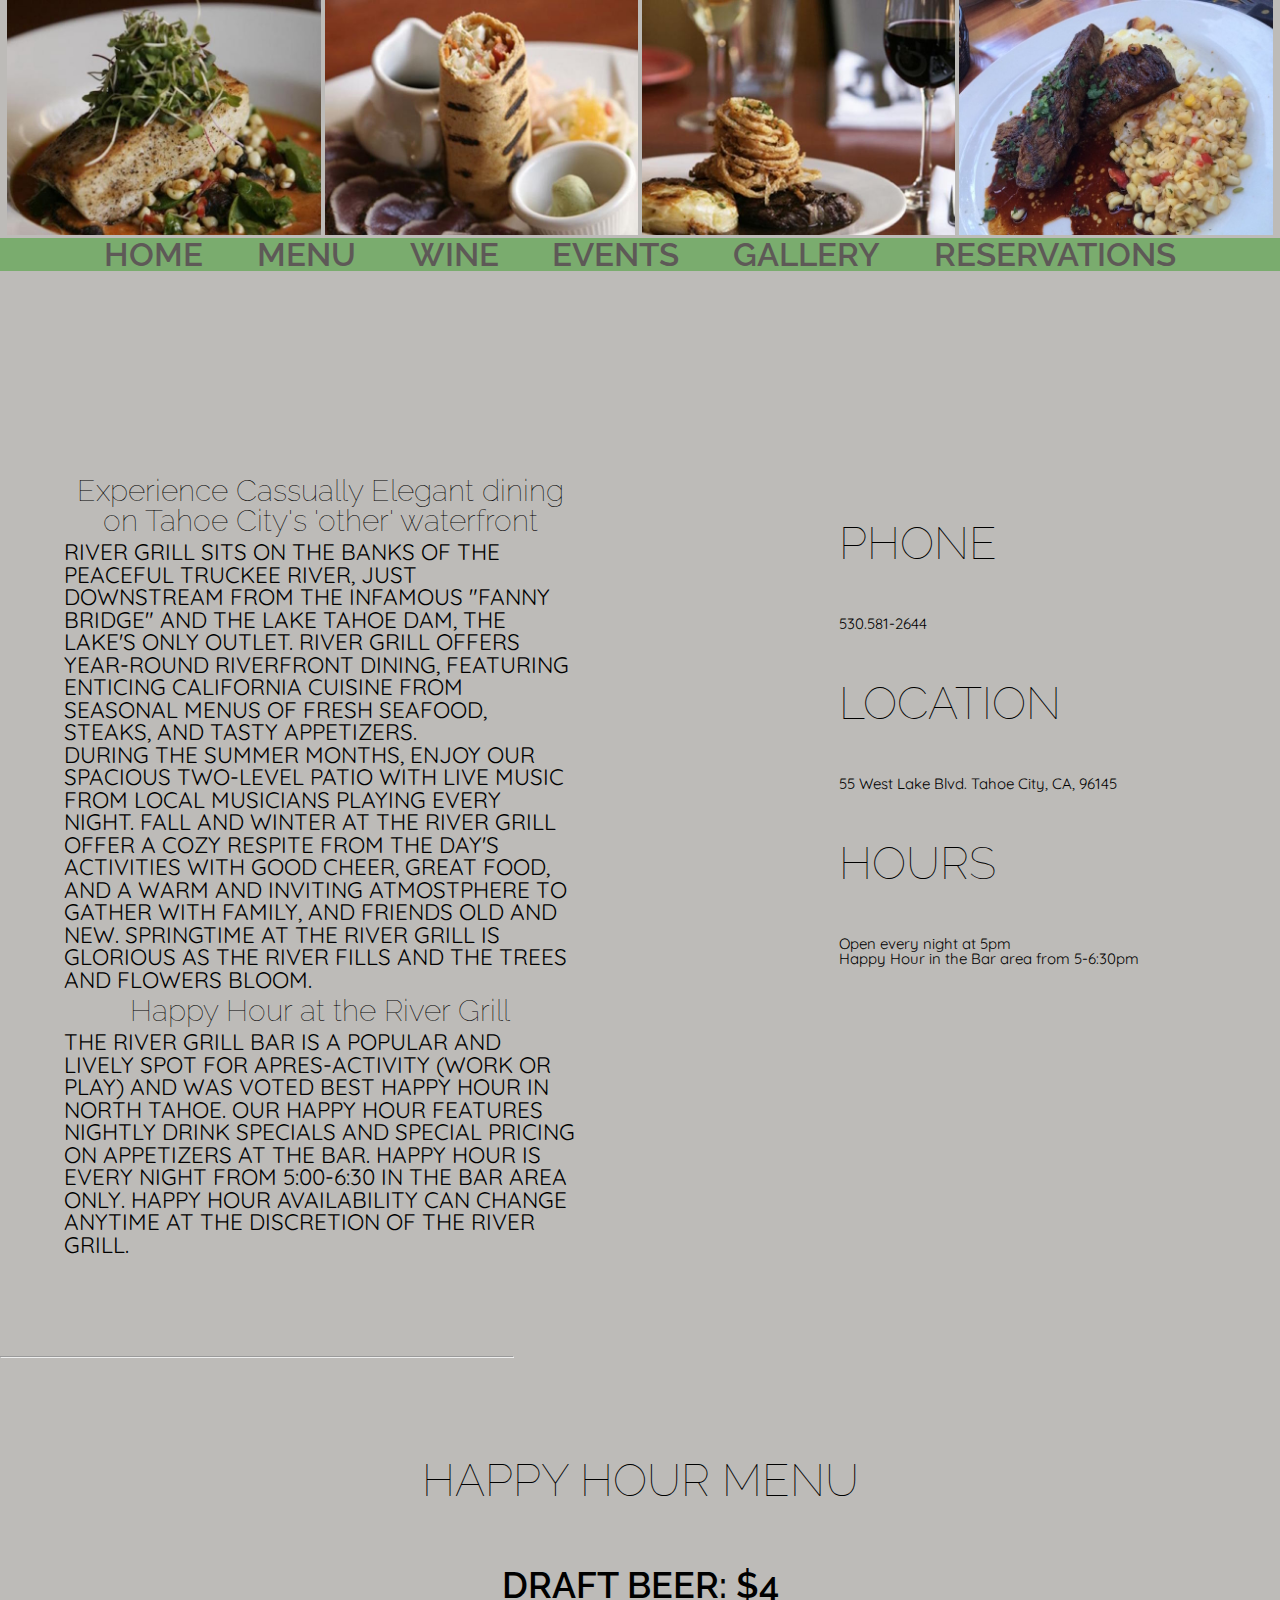
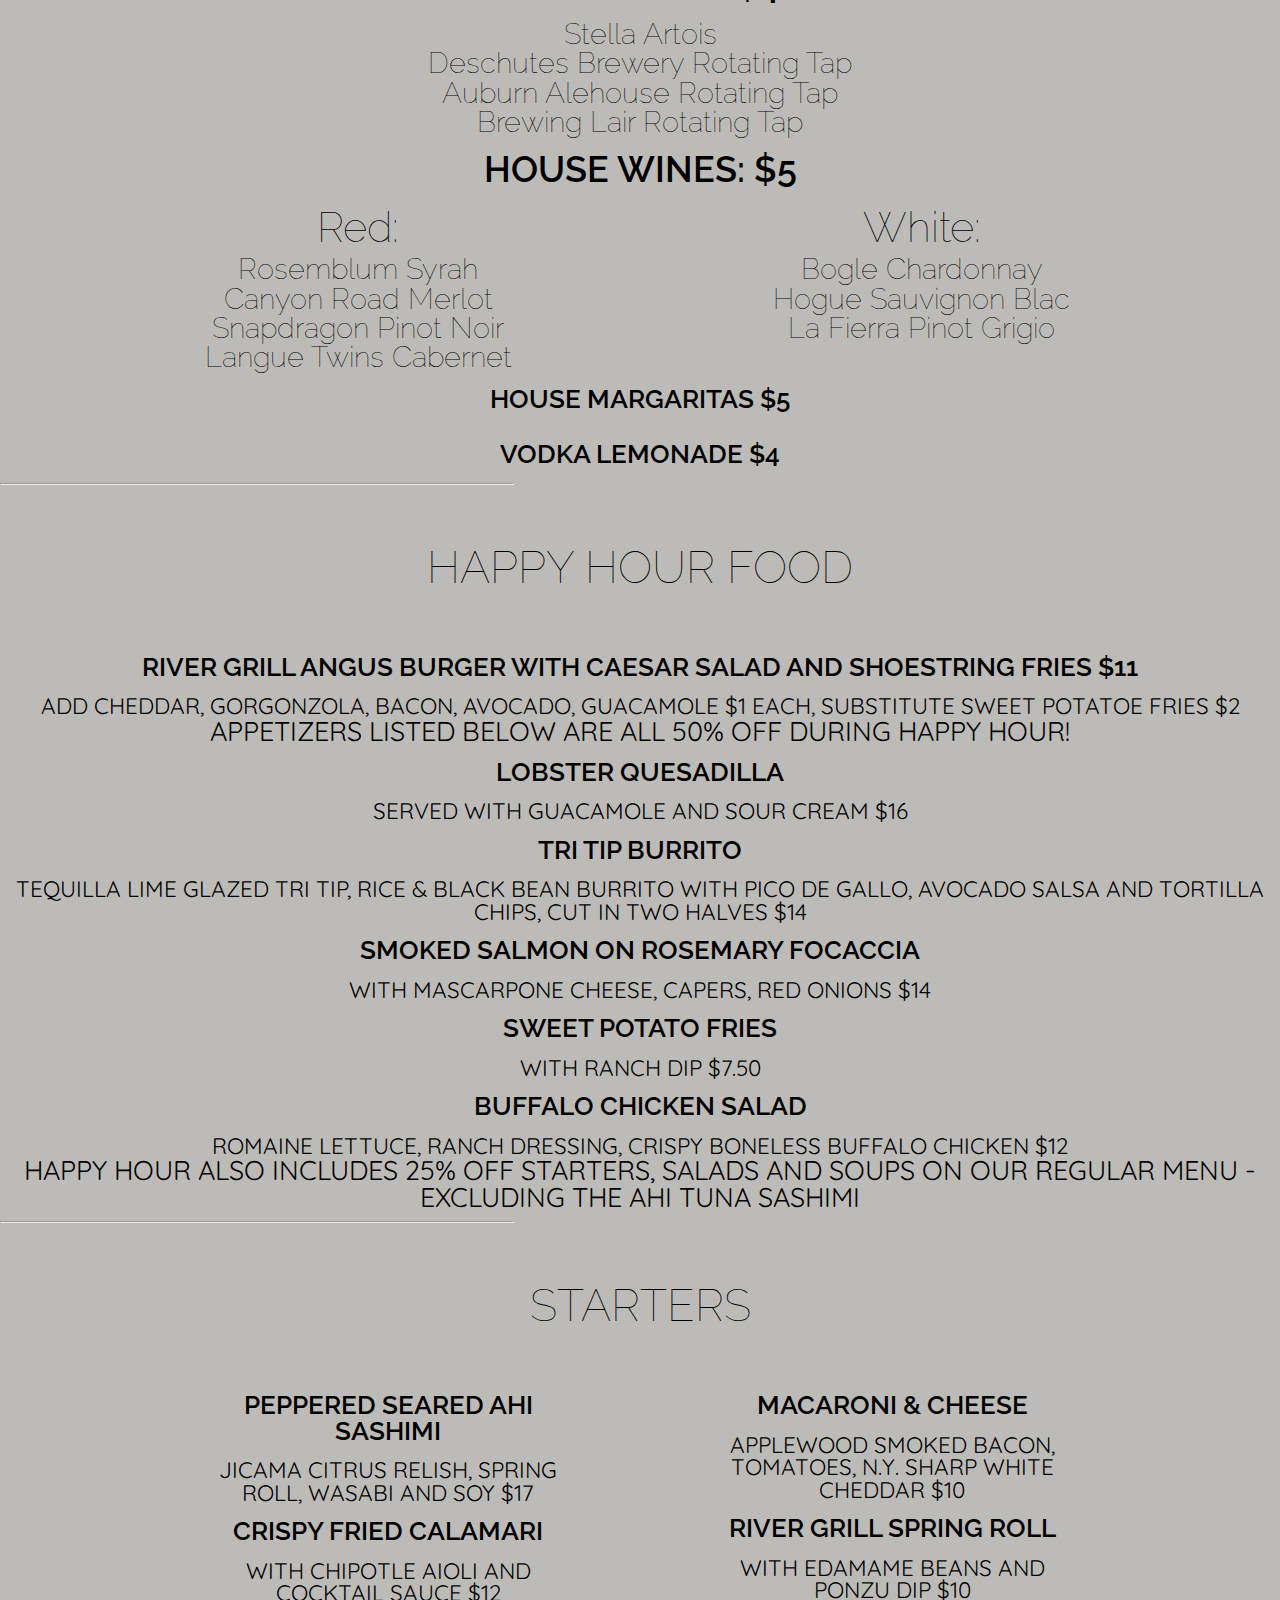
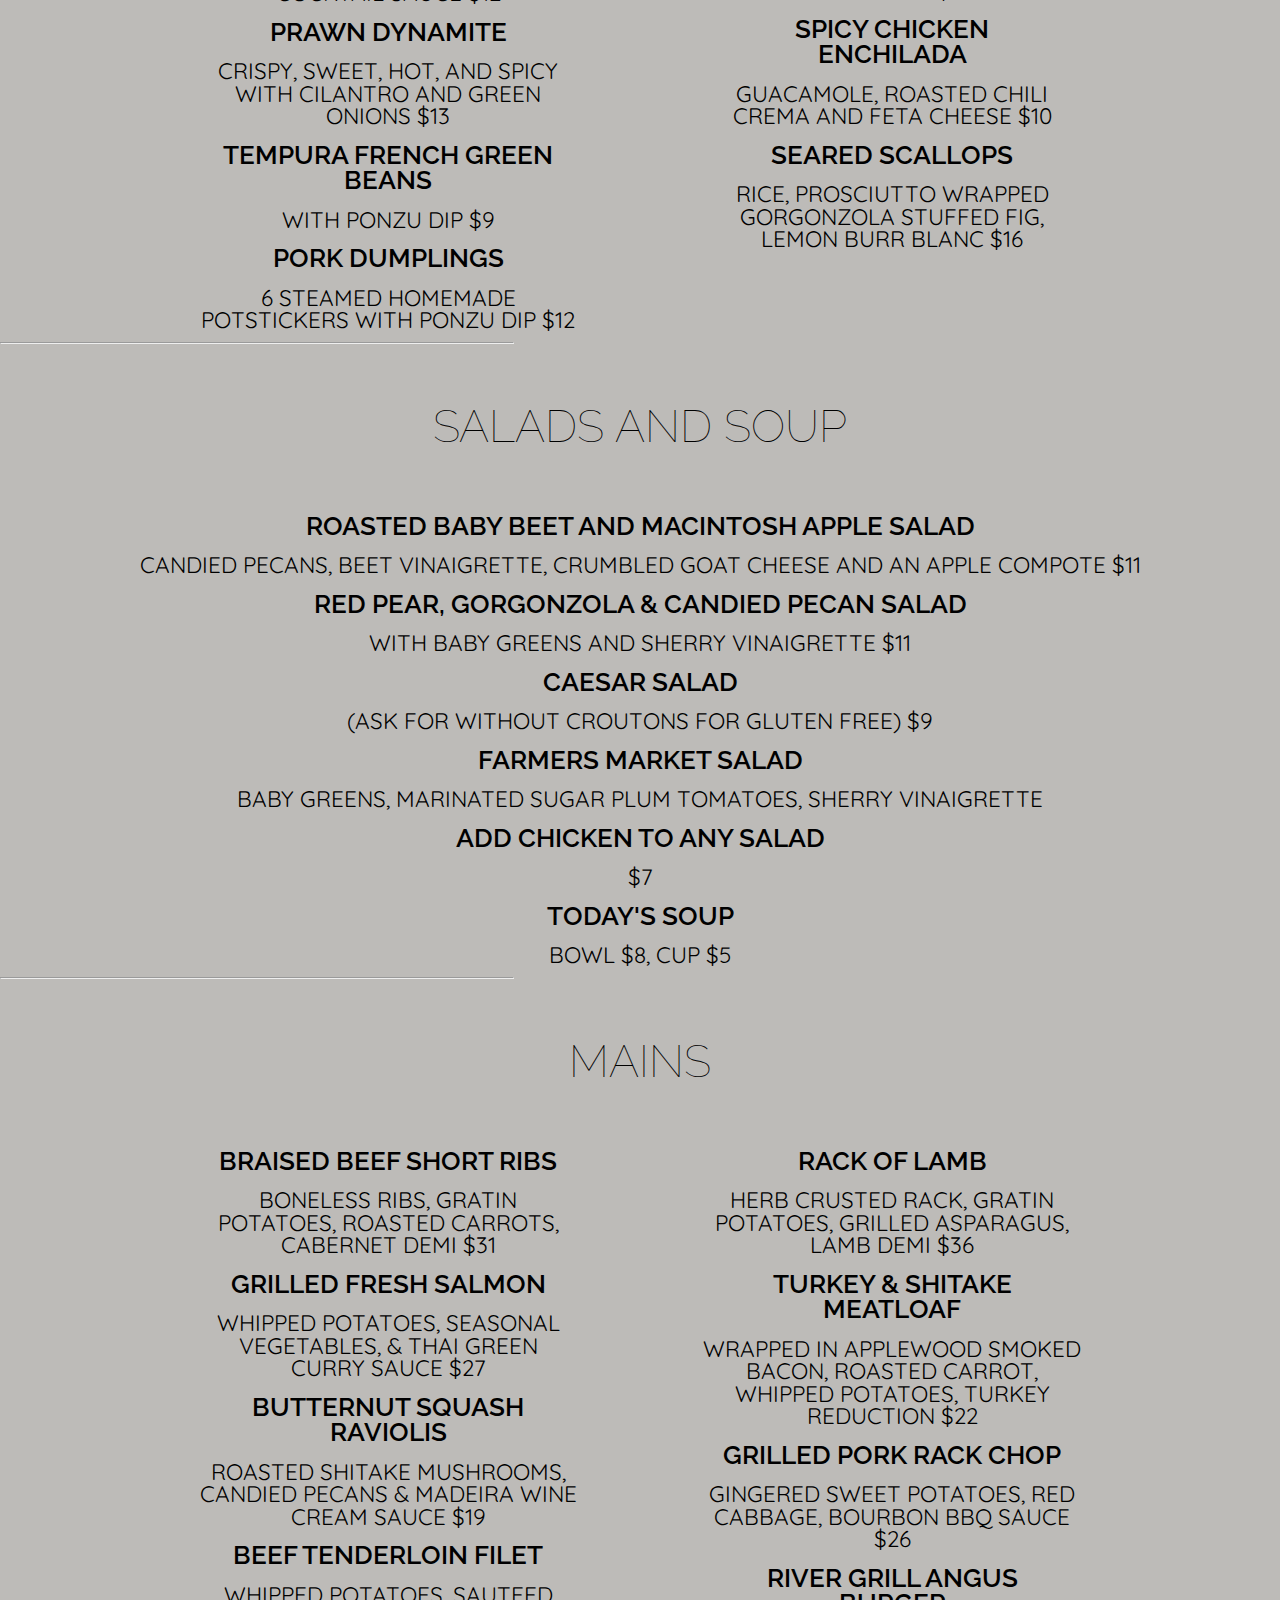
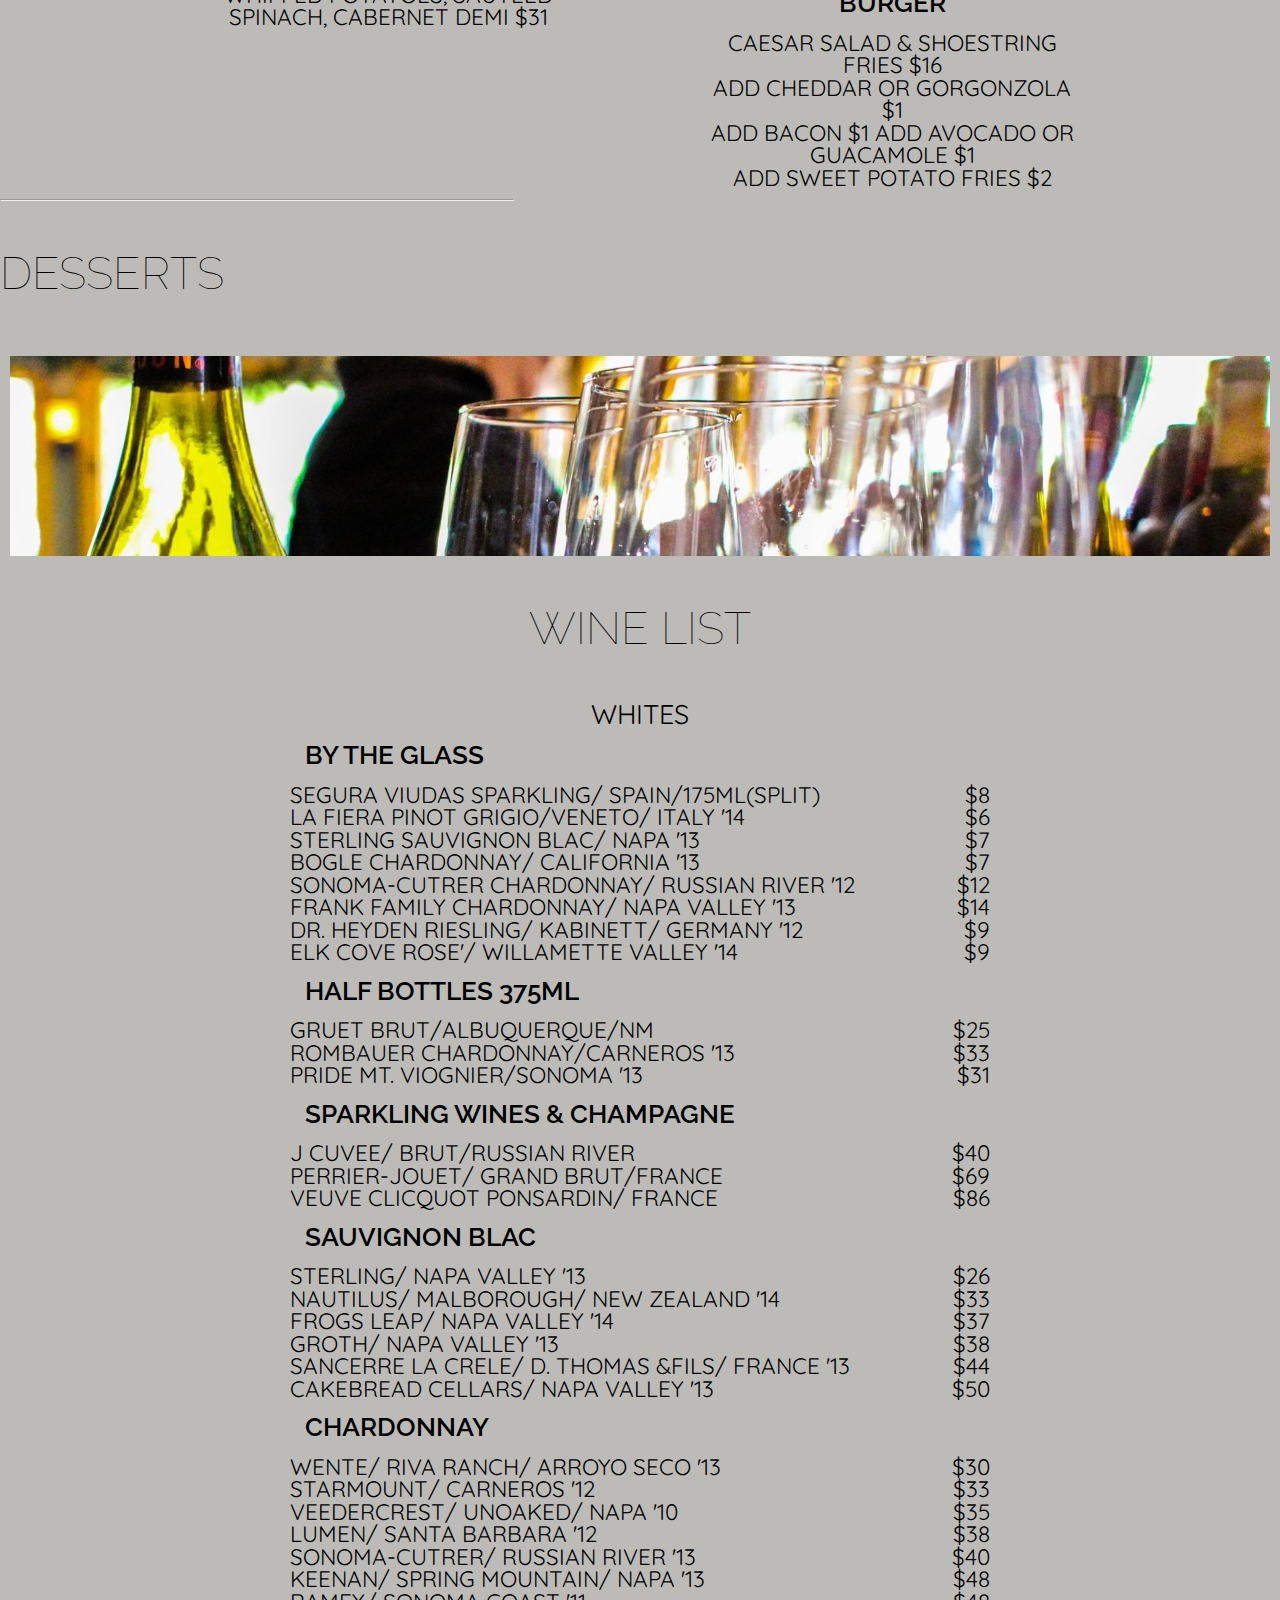
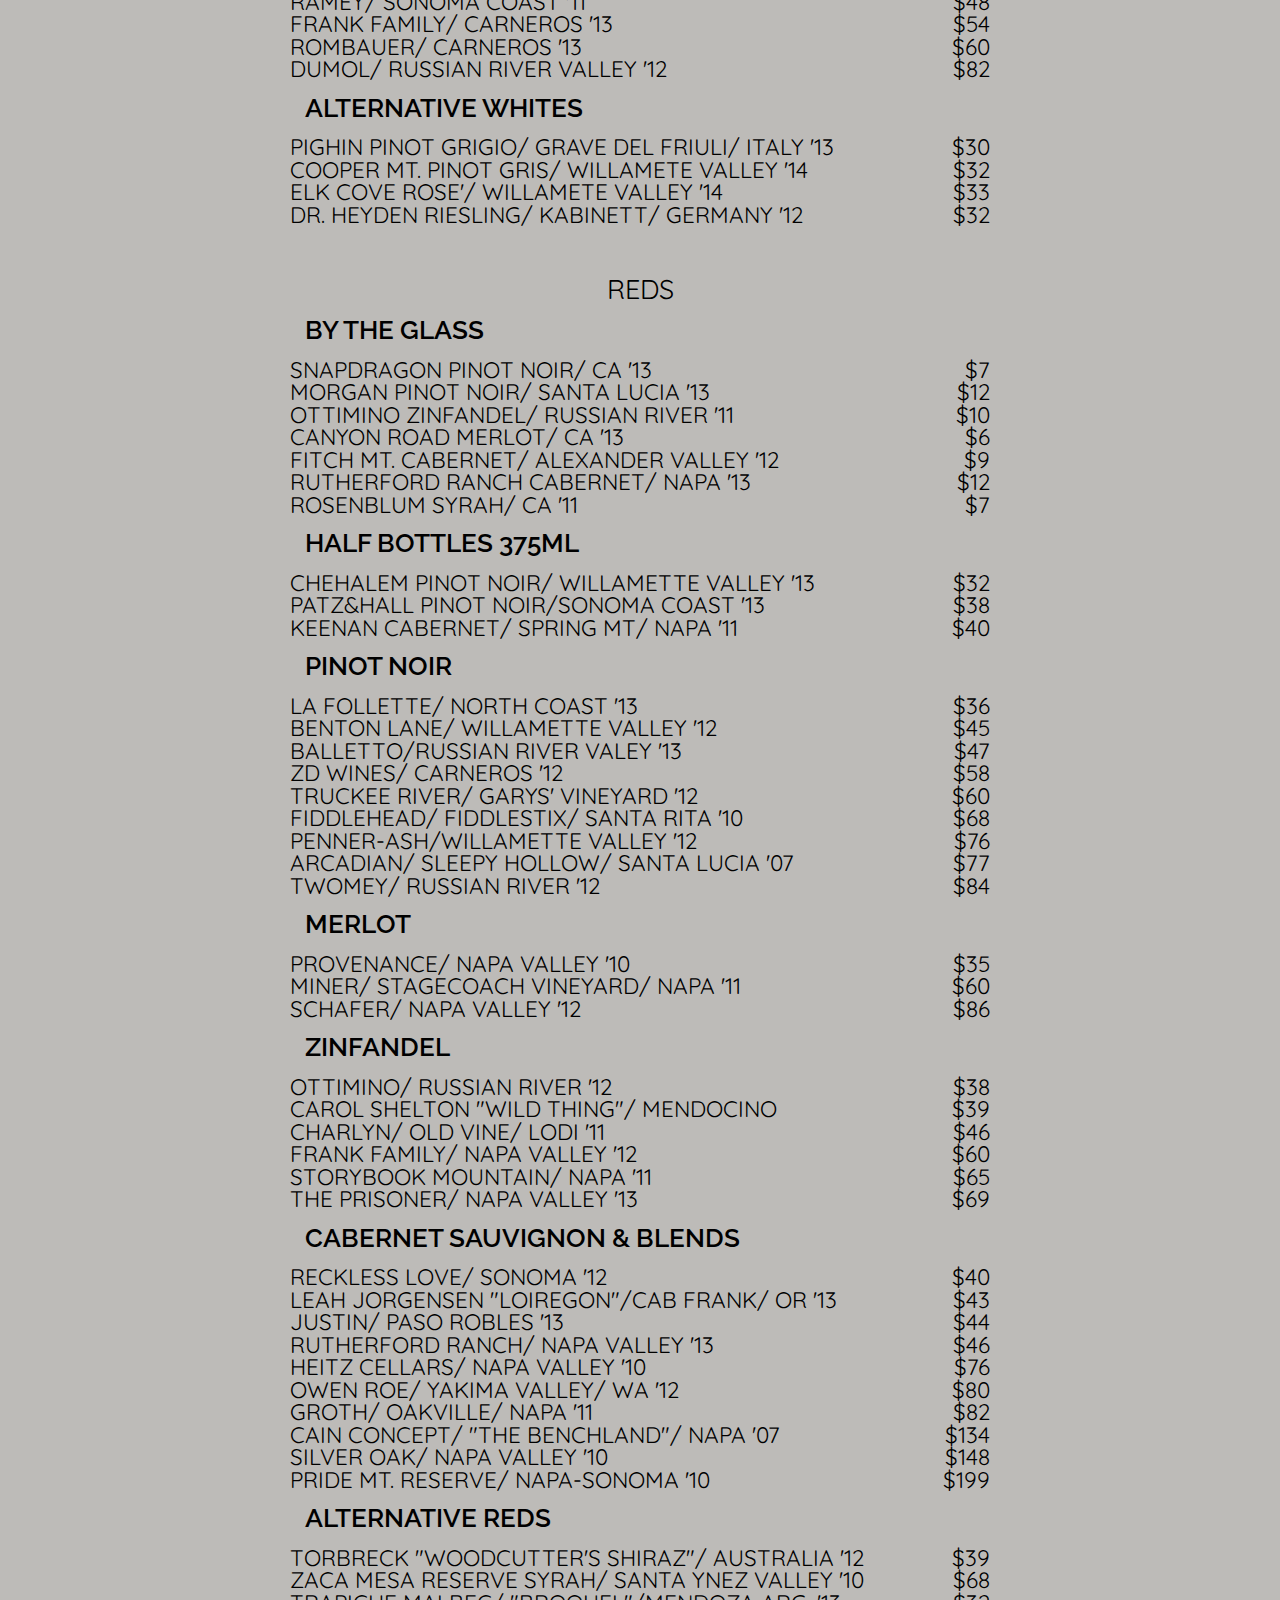
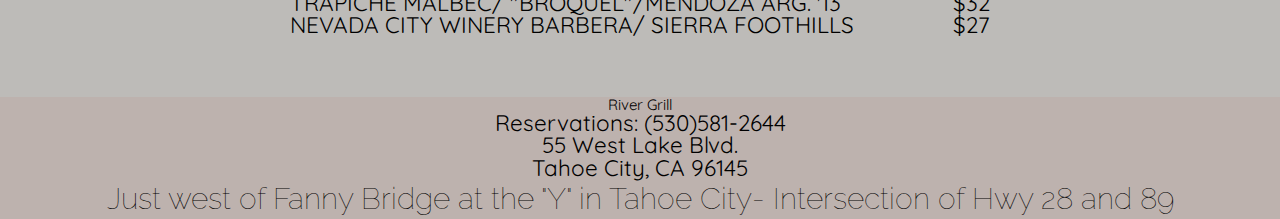
==== index.html @ 08dca1a9 "changes" ====
<!DOCTYPE html>
<html>
<head>
	<title>River Grill</title>
	<link rel="stylesheet" type="text/css" href="css/reset.css">
	<link rel="stylesheet" type="text/css" href="css/style.css">
	<meta name="viewport" content="width=device-width, initial-scale=1">
</head>
</head>
<body id="home">
	<header>
		<div id="foodpics">
			<img src="images/fishplate800.jpg">
			<img src="images/sashimiplate.jpg">
			<img src="images/steakplate800.jpg">
			<img src="images/shortribs.jpg">
		</div>
		<nav>
			<div class="nav">
				<a class="navlinks" href="index.html">Home</a>
				<a class="navlinks" href="#menu">Menu</a>
				<a class="navlinks" href="#wine">Wine</a>
				<a class="navlinks" href="events.html">Events</a>
				<a class="navlinks" href="gallery.html">Gallery</a>
				<a class="navlinks" href="reservations.html">Reservations</a>
			</div>	
		</nav>
	</header>
	<div id="about" class="clearfix">
		<section>	
			<h5>Experience Cassually Elegant dining on Tahoe City's 'other' waterfront</h5>
			<p>River Grill sits on the banks of the peaceful Truckee River, just downstream from the infamous "Fanny Bridge" and the Lake Tahoe Dam, the lake's only outlet. River Grill offers year-round riverfront dining, featuring enticing California cuisine from seasonal menus of fresh seafood, steaks, and tasty appetizers.</p>
			<p>During the summer months, enjoy our spacious two-level patio with live music from local musicians playing every night.  Fall and winter at the River Grill offer a cozy respite from the day's activities with good cheer, great food, and a warm and inviting atmostphere to gather with family, and friends old and new. Springtime at the River Grill is glorious as the river fills and the trees and flowers bloom.</p>
			<h5>Happy Hour at the River Grill</h5>
			<p>The River Grill Bar is a popular and lively spot for apres-activity (work or play) and was voted Best Happy Hour in North Tahoe.  Our Happy Hour features nightly drink specials and special pricing on appetizers at the bar.  Happy Hour is every night from 5:00-6:30 in the bar area ONLY. Happy Hour availability can change anytime at the discretion of the River Grill.</p>
		</section>	
		<aside>
			<h1>Phone</h1>
			<h3>530.581-2644</h3>
			<h1>Location</h1>
			<h3>55 West Lake Blvd. Tahoe City, CA, 96145</h3>
			<h1>Hours</h1>
			<h3>Open every night at 5pm</h3>
			<h3>Happy Hour in the Bar area from 5-6:30pm</h3>
		</aside>
	</div>
	<hr>
	<div id="menu">
		<div id="hhmenu">
			<h1>Happy Hour Menu</h1>
			<ul>
				<h6>Draft Beer:  $4</h6>
				<li>Stella Artois</li>
				<li>Deschutes Brewery Rotating Tap</li>
				<li>Auburn Alehouse Rotating Tap</li>
				<li>Brewing Lair Rotating Tap</li>
			</ul>
			<ul class="clearfix">
				<h6>House Wines:  $5</h6>
				<div class="left">
					<h5>Red:</h5>
					<li>Rosemblum Syrah</li>
					<li>Canyon Road Merlot</li>
					<li>Snapdragon Pinot Noir</li>
					<li>Langue Twins Cabernet</li>
				</div>
				<div class="right">
					<h5>White:</h5>
					<li>Bogle Chardonnay</li>
					<li>Hogue Sauvignon Blac</li>
					<li>La Fierra Pinot Grigio</li>
				</div>	
			</ul>
			<h6>House Margaritas  $5</h6>
			<h6>Vodka Lemonade  $4</h6>
		</div>		
		<hr>
			<div class="wrap">
				<h1>Happy Hour Food</h1>
				<h6>River Grill Angus Burger with caesar salad and shoestring fries  $11</h6>
				<p>add cheddar, gorgonzola, bacon, avocado, guacamole  $1 each, substitute sweet potatoe fries  $2</p>
				<h2>Appetizers listed below are all 50% off during Happy Hour!</h2>
				<h6>Lobster Quesadilla</h6>
				<p>served with Guacamole and sour cream  $16</p>
				<h6>Tri Tip Burrito</h6>
				<p>tequilla lime glazed tri tip, rice & black bean burrito with pico de gallo, avocado salsa and tortilla chips, cut in two halves  $14</p>
				<h6>Smoked Salmon on Rosemary Focaccia</h6>
				<p>with Mascarpone cheese, capers, red onions  $14</p>
				<h6>Sweet Potato Fries</h6>
				<p>with ranch dip  $7.50</p>
				<h6>Buffalo Chicken Salad</h6>
				<p>romaine lettuce, ranch dressing, crispy boneless buffalo chicken  $12</p>
				<h2>Happy Hour also includes 25% off starters, salads and soups on our regular menu - excluding the Ahi Tuna Sashimi </h2>
			</div>
		<hr>	
		</div>
		<div class="wrap clearfix">
			<h1>Starters</h1>
			<div class="left">
				<h6>Peppered Seared Ahi Sashimi</h6>
				<p>jicama citrus relish, spring roll, wasabi and soy $17</p>
				<h6>Crispy Fried Calamari</h6>
				<p>with chipotle aioli and cocktail sauce $12</p>
				<h6>Prawn Dynamite</h6>
				<p>crispy, sweet, hot, and spicy with cilantro and green onions $13</p>
				<h6>Tempura French Green Beans</h6>
				<p>with ponzu dip $9</p>
				<h6>Pork Dumplings</h6>
				<p>6 steamed homemade potstickers with ponzu dip $12</p>
			</div>
			<div class="right">
				<h6>Macaroni & Cheese</h6>
				<p>applewood smoked bacon, tomatoes, N.Y. sharp white cheddar $10</p>
				<h6>River Grill Spring Roll</h6>
				<p>with edamame beans and ponzu dip $10</p>
				<h6>Spicy Chicken Enchilada</h6>
				<p>guacamole, roasted chili crema and Feta cheese $10</p>
				<h6>Seared Scallops</h6>
				<p>rice, prosciutto wrapped gorgonzola stuffed fig, lemon burr blanc  $16</p>
			</div>
		</div>	
		<hr>
		<div class="wrap">
			<h1>Salads and Soup</h1>
			<div id="salads">
				<h6>Roasted Baby Beet and Macintosh Apple Salad</h6>
				<p>candied pecans, beet vinaigrette, crumbled goat cheese and an apple compote  $11</p>
				<h6>Red Pear, Gorgonzola & Candied Pecan Salad</h6>
				<p>with baby greens and sherry vinaigrette  $11</p>
				<h6>Caesar Salad</h6>
				<p>(ask for without croutons for gluten free)  $9</p>
				<h6>Farmers Market Salad</h6>
				<p>baby greens, marinated sugar plum tomatoes, sherry vinaigrette</p>
				<h6>Add chicken to any salad</h6><p>$7</p>
				<h6>Today's Soup</h6>
				<p>bowl  $8,  cup  $5</p>
			</div>
		</div>	
		<hr>
		<div class="wrap clearfix">
			<h1>Mains</h1>
			<div class="left">
				<h6>Braised Beef Short Ribs</h6>
				<p>boneless ribs, gratin potatoes, roasted carrots, cabernet demi  $31</p>
				<h6>Grilled Fresh Salmon</h6>
				<p>whipped potatoes, seasonal vegetables, & Thai green curry sauce  $27</p>
				<h6>Butternut Squash Raviolis</h6>
				<p>roasted shitake mushrooms, candied pecans & Madeira wine cream sauce  $19</p>
				<h6>Beef Tenderloin Filet</h6>
				<p>whipped potatoes, sauteed spinach, cabernet demi  $31</p>
			</div>	
			<div class="right">
				<h6>Rack of Lamb</h6>
				<p>herb crusted rack, gratin potatoes, grilled asparagus, lamb demi  $36</p>
				<h6>Turkey & Shitake Meatloaf</h6>
				<p>wrapped in applewood smoked bacon, roasted carrot, whipped potatoes, turkey reduction  $22</p>
				<h6>Grilled Pork Rack Chop</h6>
				<p>gingered sweet potatoes, red cabbage, bourbon bbq sauce  $26</p>
				<h6>River Grill Angus Burger</h6>
				<p>caesar salad & shoestring fries  $16</p>
				<p>add cheddar or gorgonzola  $1</p>
				<p>add bacon  $1  add avocado or guacamole  $1</p>
				<p>add sweet potato fries  $2</p>
			</div>	
		</div>	
		<hr>
		<h1>Desserts</h1>
		<div class="left">
		</div>
		<div class="right">
		</div>
	</div>	
	<div id="wine">
		<div class="wrap clearfix">
			<div id="winelist">
			</div>
			<h1>Wine List</h1>
			<div class="clearfix wineleft">
				<h2>Whites</h2>
				<div class="wines">
					<h6>By The Glass</h6>
					<p>Segura Viudas Sparkling/ Spain/175ml(split)<span>$8</span></p>
					<p>La Fiera Pinot Grigio/Veneto/ Italy '14<span>$6</span></p>
					<p>Sterling Sauvignon Blac/ Napa '13<span>$7</span></p>
					<p>Bogle Chardonnay/ California '13<span>$7</span></p>
					<p>Sonoma-Cutrer Chardonnay/ Russian River '12<span>$12</span></p>
					<p>Frank Family Chardonnay/ Napa Valley '13<span>$14</span></p>
					<p>Dr. Heyden Riesling/ Kabinett/ Germany '12<span>$9</span></p>
					<p>Elk Cove Rose'/ Willamette Valley '14<span>$9</span></p>
				</div>
				<div class="wines">
					<h6>Half Bottles 375mL</h6>
					<p>Gruet Brut/Albuquerque/NM<span>$25</span></p>
					<p>Rombauer Chardonnay/Carneros '13<span>$33</span></p>
					<p>Pride Mt. Viognier/Sonoma '13<span>$31</span></p>
				</div>
				<div class="wines">
					<h6>Sparkling Wines & Champagne</h6>
					<p>J Cuvee/ Brut/Russian River<span>$40</span></p>
					<p>Perrier-Jouet/ Grand Brut/France<span>$69</span></p>
					<p>Veuve Clicquot Ponsardin/ France<span>$86</span></p>
				</div>
				<div class="wines">
					<h6>Sauvignon Blac</h6>
					<p>Sterling/ Napa Valley '13<span>$26</span></p>
					<p>Nautilus/ Malborough/ New Zealand '14<span>$33</span></p>
					<p>Frogs Leap/ Napa Valley '14<span>$37</span></p>
					<p>Groth/ Napa Valley '13<span>$38</span></p>
					<p>Sancerre la Crele/ D. Thomas &Fils/ France '13<span>$44</span></p>
					<p>Cakebread Cellars/ Napa Valley '13<span>$50</span></p>
				</div>
				<div class="wines">
					<h6>Chardonnay</h6>
					<p>Wente/ Riva Ranch/ Arroyo Seco '13<span>$30</span></p>
					<p>Starmount/ Carneros '12<span>$33</span></p>
					<p>Veedercrest/ Unoaked/ Napa '10<span>$35</span></p>
					<p>Lumen/ Santa Barbara '12<span>$38</span></p>
					<p>Sonoma-Cutrer/ Russian River '13<span>$40</span></p>
					<p>Keenan/ Spring Mountain/ Napa '13<span>$48</span></p>
					<p>Ramey/ Sonoma Coast '11<span>$48</span></p>
					<p>Frank Family/ Carneros '13<span>$54</span></p>
					<p>Rombauer/ Carneros '13<span>$60</span></p>
					<p>DuMol/ Russian River Valley '12<span>$82</span></p>
				</div>
				<div class="wines">
					<h6>Alternative Whites</h6>
					<p>Pighin Pinot Grigio/ Grave del Friuli/ Italy '13<span>$30</span></p>
					<p>Cooper Mt. Pinot Gris/ Willamete Valley '14<span>$32</span></p>
					<p>Elk Cove Rose'/ Willamete Valley '14<span>$33</span></p>
					<p>Dr. Heyden Riesling/ Kabinett/ Germany '12<span>$32</span></p>
				</div>
			</div>	
			<div class="clearfix wineright">
				<h2>Reds</h2>
				<div class="wines">
					<h6>By The Glass</h6>
					<p>Snapdragon Pinot Noir/ CA '13<span>$7</span></p>
					<p>Morgan Pinot Noir/ Santa Lucia '13<span>$12</span></p>
					<p>Ottimino Zinfandel/ Russian River '11<span>$10</span></p>
					<p>Canyon Road Merlot/ CA '13<span>$6</span></p>
					<p>Fitch Mt. Cabernet/ Alexander Valley '12<span>$9</span></p>
					<p>Rutherford Ranch Cabernet/ Napa '13<span>$12</span></p>
					<p>Rosenblum Syrah/ CA '11<span>$7</span></p>
				</div>
				<div class="wines">
					<h6>Half Bottles 375mL</h6>
					<p>Chehalem Pinot Noir/ Willamette Valley '13<span>$32</span></p>
					<p>Patz&Hall Pinot Noir/Sonoma Coast '13<span>$38</span></p>
					<p>Keenan Cabernet/ Spring Mt/ Napa '11<span>$40</span></p>
				</div>
				<div class="wines">
					<h6>Pinot Noir</h6>
					<p>La Follette/ North Coast '13<span>$36</span></p>
					<p>Benton Lane/ Willamette Valley '12<span>$45</span></p>
					<p>Balletto/Russian River Valey '13<span>$47</span></p>
					<p>ZD Wines/ Carneros '12<span>$58</span></p>
					<p>Truckee River/ Garys' Vineyard '12<span>$60</span></p>
					<p>Fiddlehead/ Fiddlestix/ Santa Rita '10<span>$68</span></p>
					<p>Penner-Ash/Willamette Valley '12<span>$76</span></p>
					<p>Arcadian/ Sleepy Hollow/ Santa Lucia '07<span>$77</span></p>
					<p>Twomey/ Russian River '12<span>$84</span></p>
				</div>
				<div class="wines">
					<h6>Merlot</h6>
					<p>Provenance/ Napa Valley '10<span>$35</span></p>
					<p>Miner/ Stagecoach Vineyard/ Napa '11<span>$60</span></p>
					<p>Schafer/ Napa Valley '12<span>$86</span></p>
				<div class="wines">
					<h6>Zinfandel</h6>
					<p>Ottimino/ Russian River '12<span>$38</span></p>
					<p>Carol Shelton "Wild Thing"/ Mendocino<span>$39</span></p>
					<p>Charlyn/ Old Vine/ Lodi '11<span>$46</span></p>
					<p>Frank Family/ Napa Valley '12<span>$60</span></p>
					<p>Storybook Mountain/ Napa '11<span>$65</span></p>
					<p>The Prisoner/ Napa Valley '13<span>$69</span></p>
				</div>
				<div class="wines">
					<h6>Cabernet Sauvignon & Blends</h6>
					<p>Reckless Love/ Sonoma '12<span>$40</span></p>
					<p>Leah Jorgensen "Loiregon"/Cab Frank/ OR '13<span>$43</span></p>
					<p>Justin/ Paso Robles '13<span>$44</span></p>
					<p>Rutherford Ranch/ Napa Valley '13<span>$46</span></p>
					<p>Heitz Cellars/ Napa Valley '10<span>$76</span></p>
					<p>Owen Roe/ Yakima Valley/ WA '12<span>$80</span></p>
					<p>Groth/ Oakville/ Napa '11<span>$82</span></p>
					<p>Cain Concept/ "The Benchland"/ Napa '07<span>$134</span></p>
					<p>Silver Oak/ Napa Valley '10<span>$148</span></p>
					<p>Pride Mt. Reserve/ Napa-Sonoma '10<span>$199</span></p>
				</div>
				<div class="wines">
					<h6>Alternative Reds</h6>
					<p>Torbreck "Woodcutter's Shiraz"/ Australia '12<span>$39</span></p>
					<p>Zaca Mesa Reserve Syrah/ Santa Ynez Valley '10<span>$68</span></p>
					<p>Trapiche Malbec/ "Broquel"/Mendoza Arg. '13<span>$32</span></p>
					<p>Nevada City Winery Barbera/ Sierra Foothills<span>$27</span></p>
				</div>
			</div>	
		</div>	
	</div>		
	<footer>
		<h3>River Grill</h3>
		<h4>Reservations: (530)581-2644</h4>
		<h4>55 West Lake Blvd.</h4>
		<h4>Tahoe City, CA 96145</h4>
		<h5>Just west of Fanny Bridge at the "Y" in Tahoe City- Intersection of Hwy 28 and 89</h5>
	</footer>
</body>
</html>
---- css/style.css ----
@import url(https://fonts.googleapis.com/css?family=Raleway:100,600);
@import url(https://fonts.googleapis.com/css?family=Quicksand:400,300);

*{
	margin: 0;
	padding: 0;
}

body{
	margin: 0;
	font-size: 15px;
	background: #BDBBB8;
}

header {

}

div {

}

nav {
	background-color: rgba(55,158,36,.5);
	margin: 0 auto;
}

a{
	font-family: 'Raleway', sans-serif;
	font-weight: 100;
	font-size: 2.2em;
	margin: 0 auto;
	padding: 0 25px;
	text-transform: uppercase;
	color: #5E5957;
	text-decoration: none;
	font-weight: 600;
}

section {
	width: 50%;
	float: left;
	margin: 100px auto;
	padding: 0 5%;
}

aside{
	float: right;
	padding: 0 11%;
	margin-top: 100px;
}

h1{
	font-family: 'Raleway', sans-serif;
	font-weight: 100;
	font-size: 3em;
	margin: 0 auto;
	padding: 50px 0;
	text-transform: uppercase;
}

h2{
	font-family: 'Quicksand', sans-serif;
	font-size: 1.8em;
	text-transform: uppercase;
}

h3 {
	font-family: 'Quicksand', sans-serif;
}

h4 {
	font-family: 'Quicksand', sans-serif;
	font-size: 1.5em;
	margin: 0;
}

h5 {
	display: block;
	text-align: center;
	font-family: 'Raleway', sans-serif;
	font-weight: 100;
	font-size: 2em;
	padding: 5px;
}

h6 {
	font-family: 'Raleway', sans-serif;
	font-size: 1.7em;
	font-weight: 600;
	margin: 0 auto;
	text-transform: uppercase;
	padding: 15px;
}

p {
	font-family: 'Quicksand', sans-serif;
	font-size: 1.5em;
	font-weight: 300px;
	text-transform: uppercase;
}

hr {
	width: 40%;
	text-align: center;
}

img{
	width: 24.5%;
}

label {
	font-family: 'Raleway', sans-serif;
	font-size: 1.3em;
}

ul, li{	
	display: block;
	text-align: center;
	font-family: 'Raleway', sans-serif;
	font-weight: 100;
	font-size: 1.4em;
}

span{
	text-align: right;
	float: right;
}

footer{
	font-family: 'Raleway', sans-serif;
	clear: both;
	text-align: center;
	margin: 0 auto;
	background: #BDB2AE;
}

.clearfix:after {
	height: 0;
	font-size: 0;
	visibility: hidden;
	display: block;
	content: " ";
	clear: both;
}

.wrap {
	margin: 0 auto;
	text-align: center;
	padding: 10px;
}

.nav{
	text-align: center;
}

.navlinks{

}

.left{
	float: left;
	display: block;
	padding: 0 5% 0 15%;
	max-width: 30%;
	min-width: 26%;
}

.right {
	float: right;
	display: block;
	padding: 0 15% 0 5%;
	max-width: 30%;
	min-width: 26%;
}

.wineleft{
	float: left;
	width: 30%;
	min-width: 700px;
	padding: 0 10%;
}

.wineright {
	float: right;
	width: 30%;
	min-width: 700px;
	padding: 0 10%;
}

.wines{
	text-align: left;
}

.formbox{
	text-align: center;
	display: block;
}

.inputrow {
	display: block;
	padding: 5px;
}

.input {
	display: inline-block;
	padding: 5px;
}

.subscript {

}

.end{

}

.glasswines {
	text-align: left;
	width: 50%
	padding: 0 12%;
}


#rgname{
	font-family: 'Quicksand', sans-serif;
	font-size: 3em;
	font-weight: 400;
	font-style: italic;
	margin: 50px auto;
}

#home{

}

#about{
	padding-top: 100px;
}

#reserve {
	text-align: center;
	margin-top: 25px;
}

#menu{
	background:	url(../imgaes/fishplate800.jpg);
}

#winelist {
	background: url(../images/snapdragon.jpg);
	background-size: cover;
	background-repeat: no-repeat;
	height: 200px;
}

#area_subscript {

}

#foodpics{
	width: 100%;
	text-align: center;
}

#hhmenu{
	text-align: center;
	margin-top: 50px;
}

#salads {
	text-align: center;
}

#chicken {
	font-family: 'Raleway', sans-serif;
	font-weight: 700;
	display: block;
	padding: 5px;
}

@media only screen and (max-width: 2400px) {
	.wineleft {
		padding: 0 8%;
	}
	.wineright {
		padding: 0 8%;
	}
}

@media only screen and (max-width: 2100px) {
	.wineleft {
		padding: 0 6%;
	}
	.wineright {
		padding: 0 6%;
	}
}

@media only screen and (max-width: 1900px) {
	section{
		width: 40%;
	}
	.wineleft {
		padding: 0 4%;
	}
	.wineright {
		padding: 0 4%;
	}
}

@media only screen and (max-width: 1700px) {
	.wineleft {
		float: none;
		text-align: center;
		margin: 0 auto;
	}
	.wineright {
		float: none;
		text-align: center;
		padding: 50px 0;
		margin: 0 auto;
	}
}
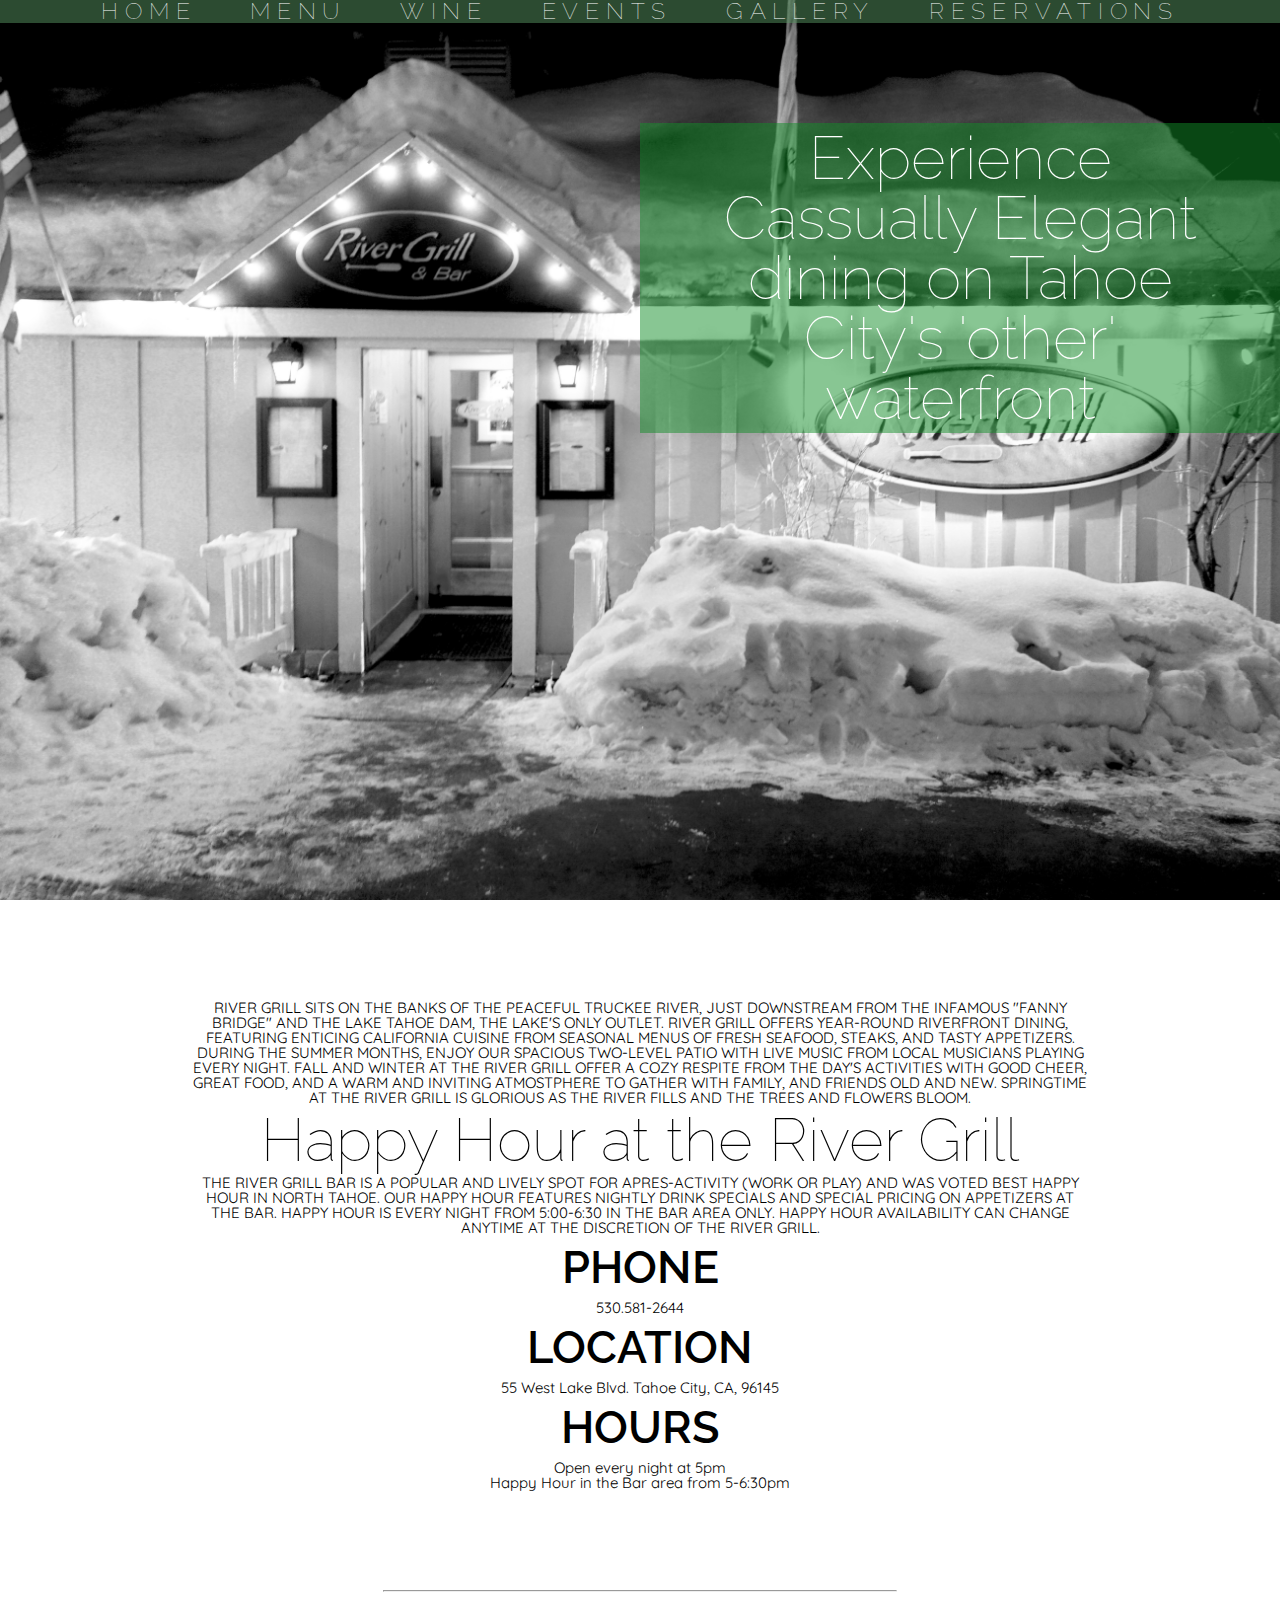
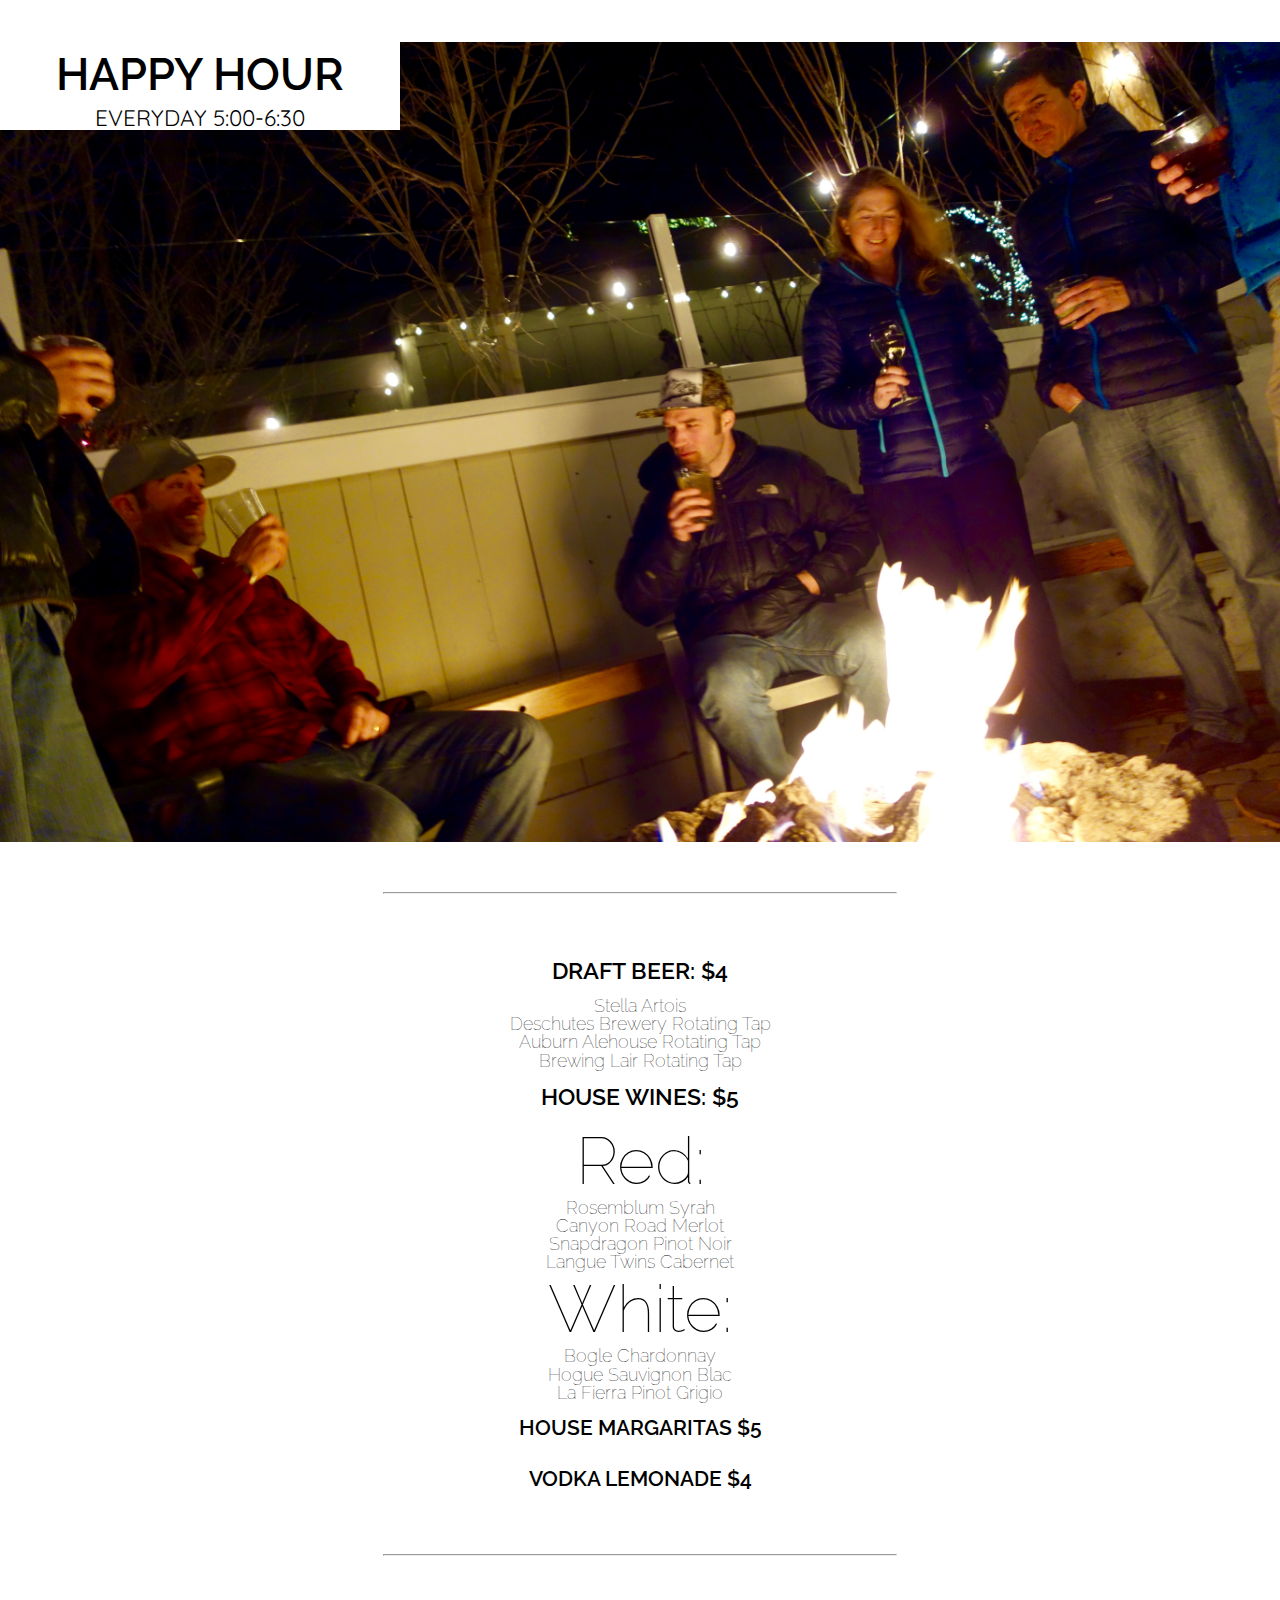
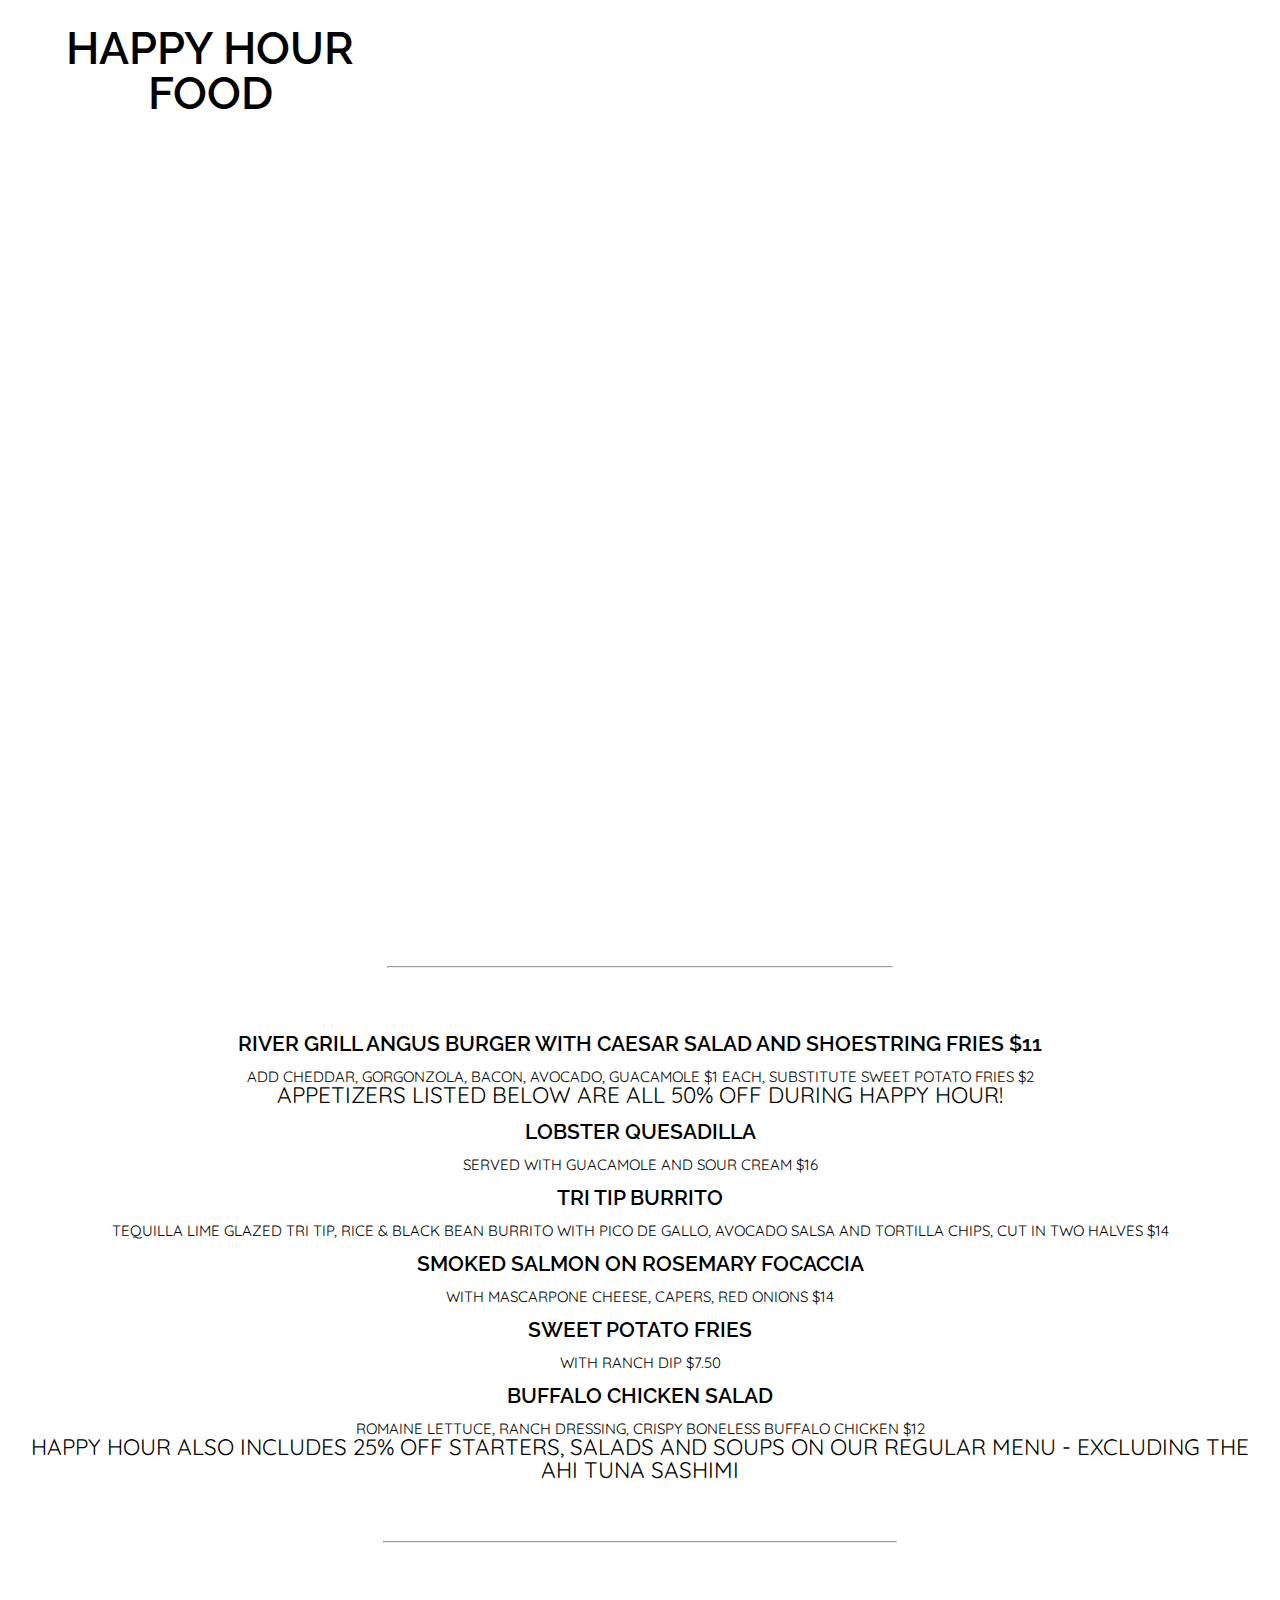
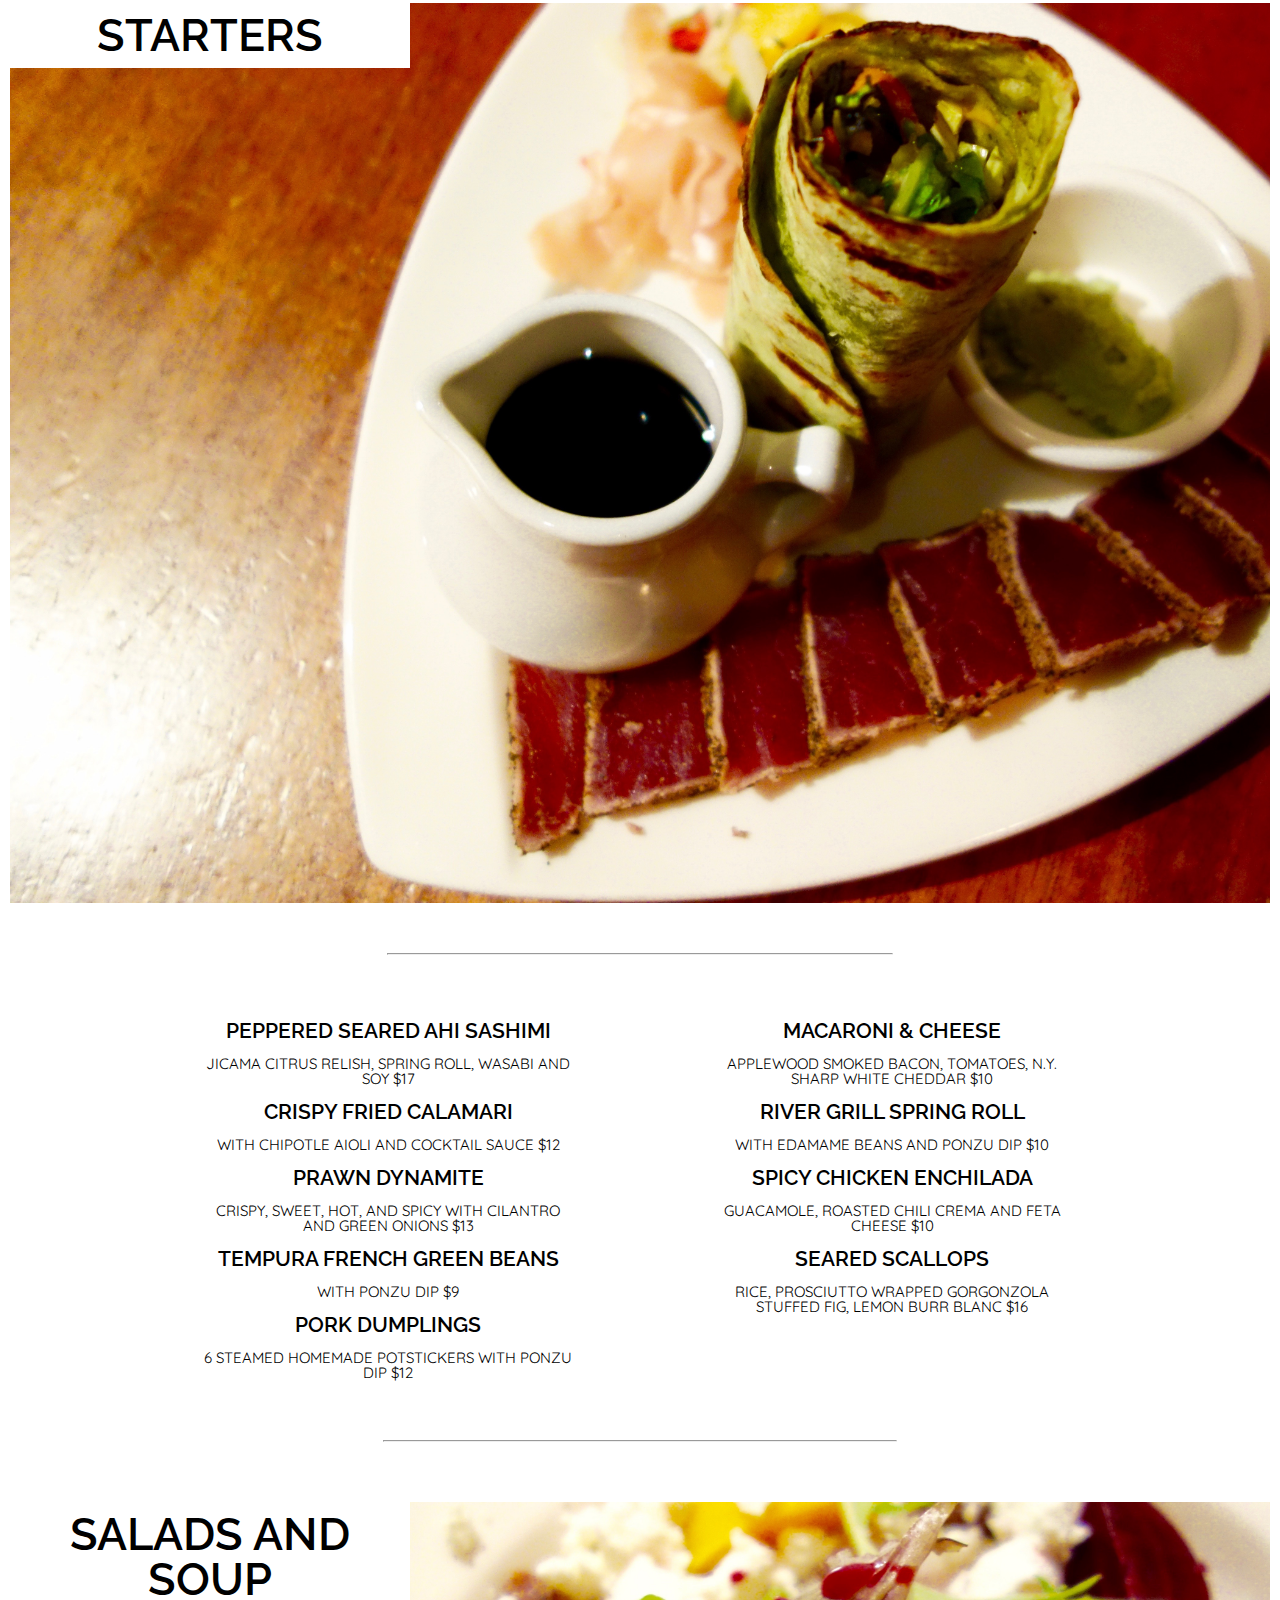
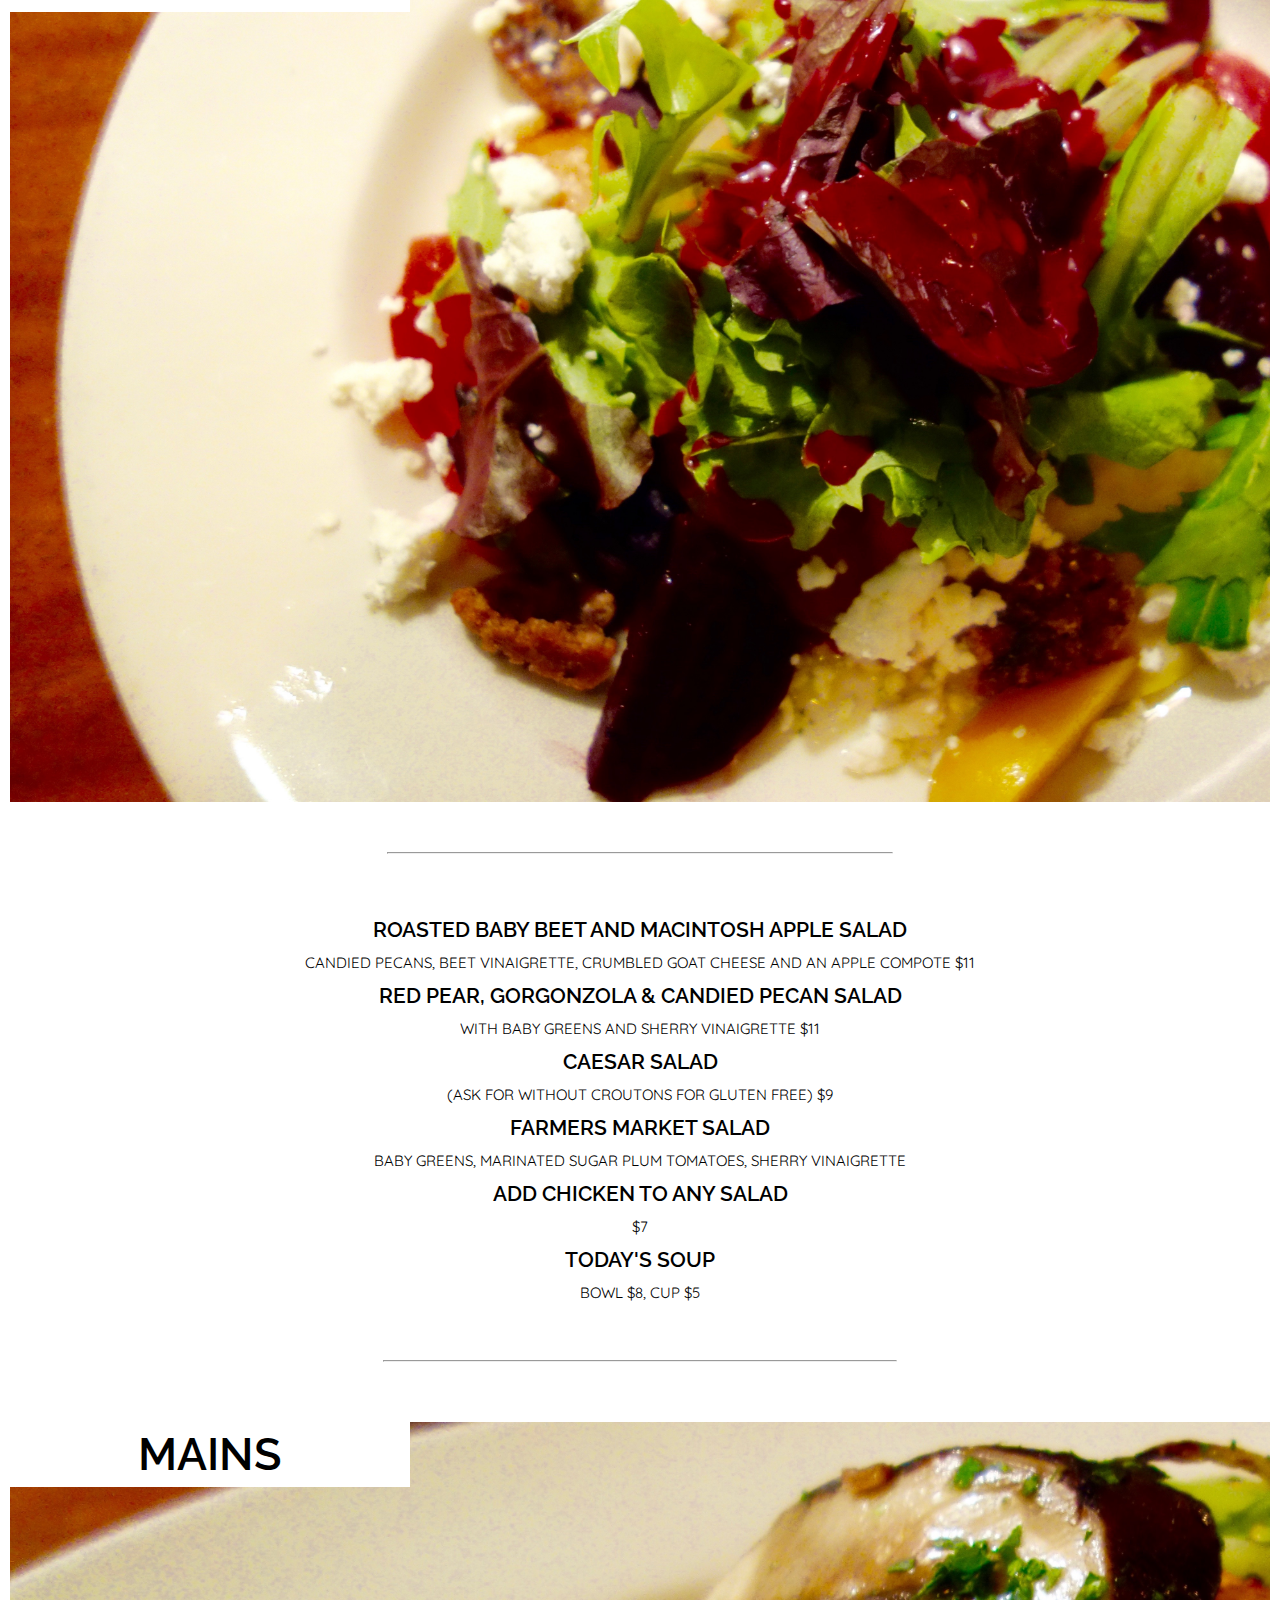
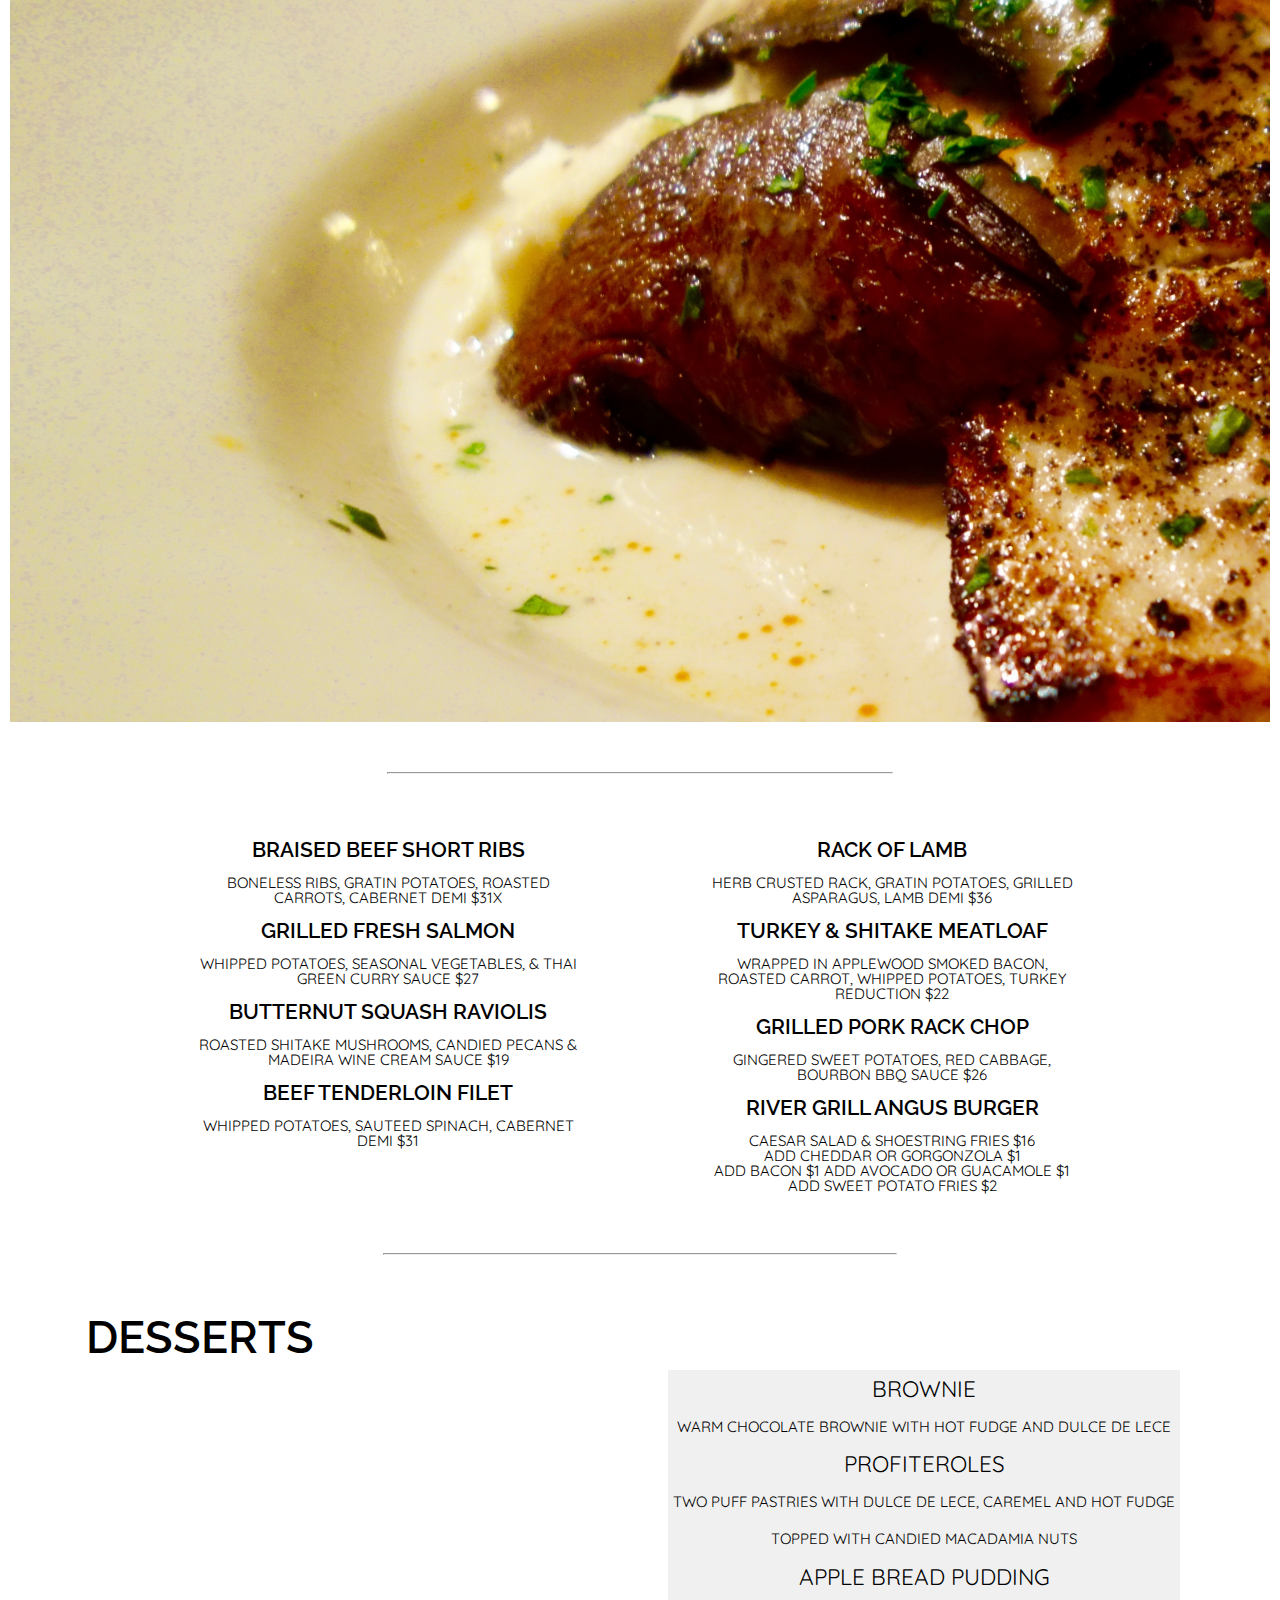
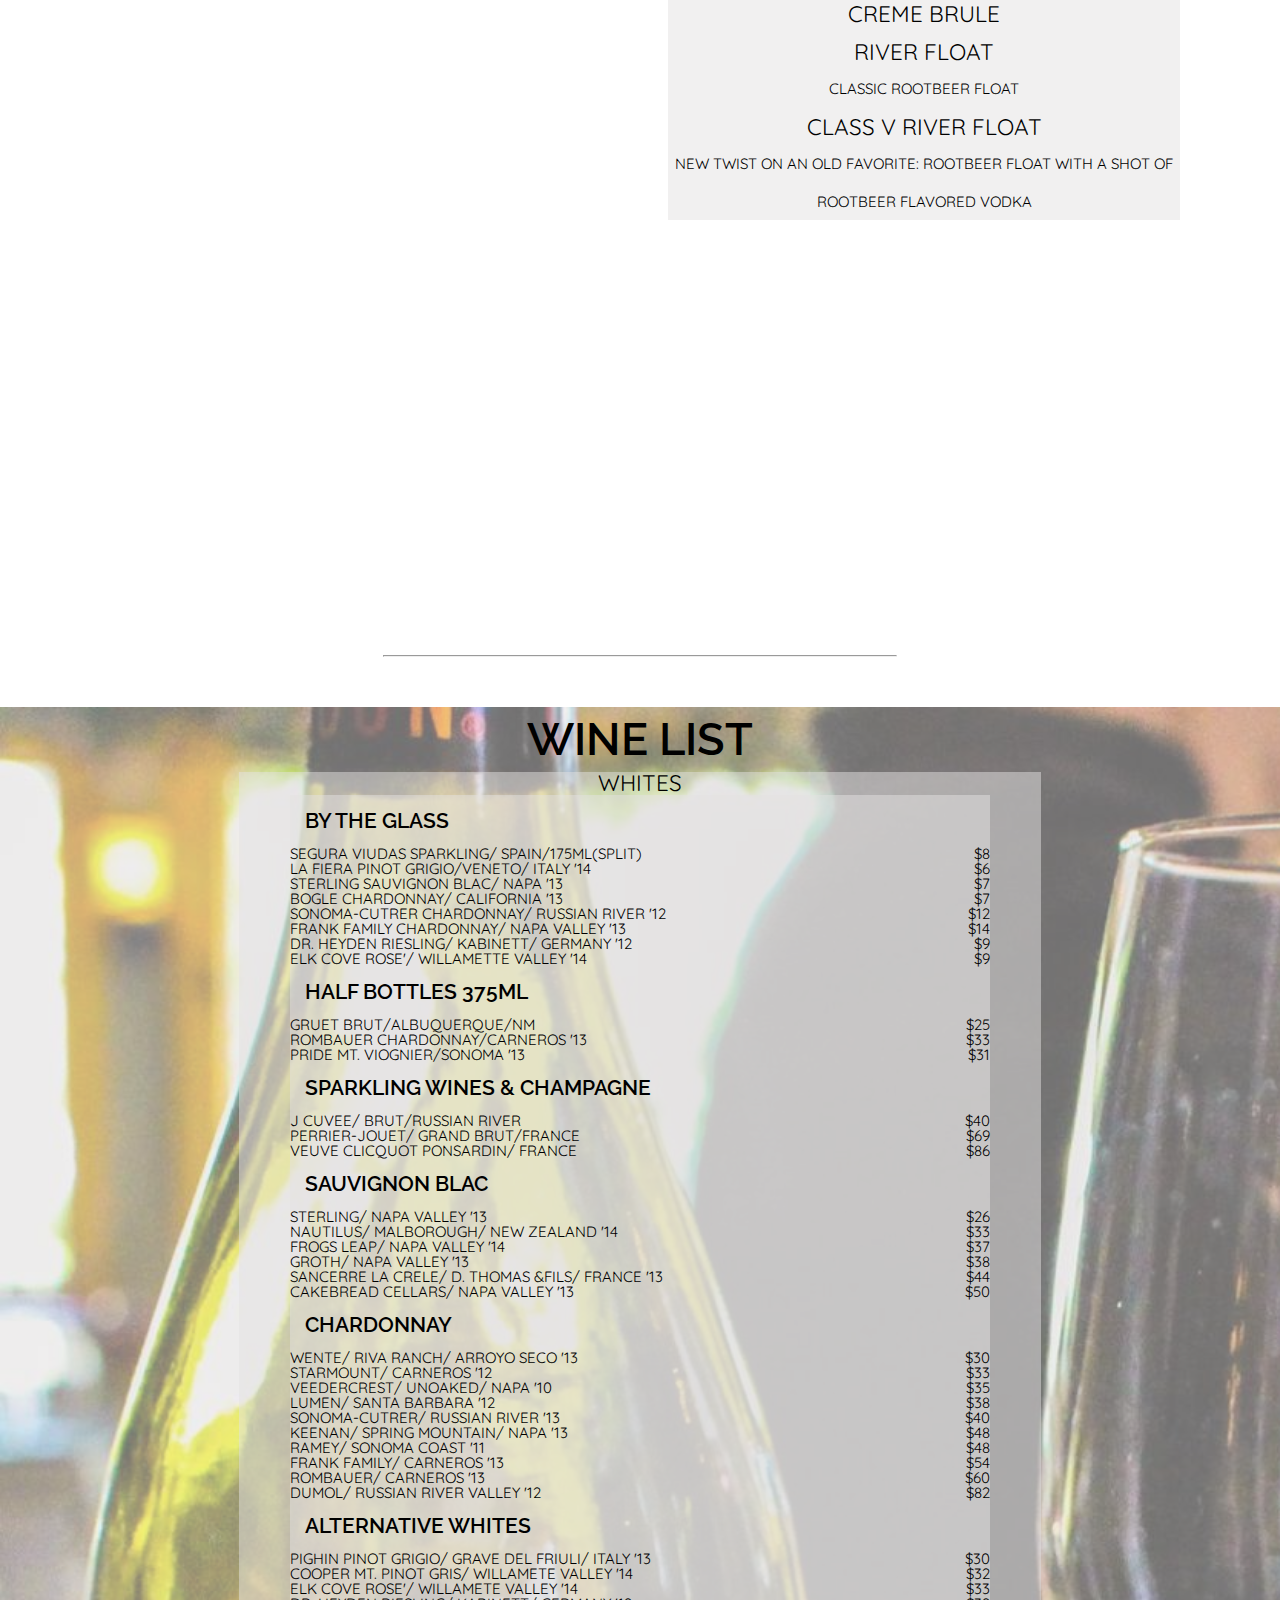
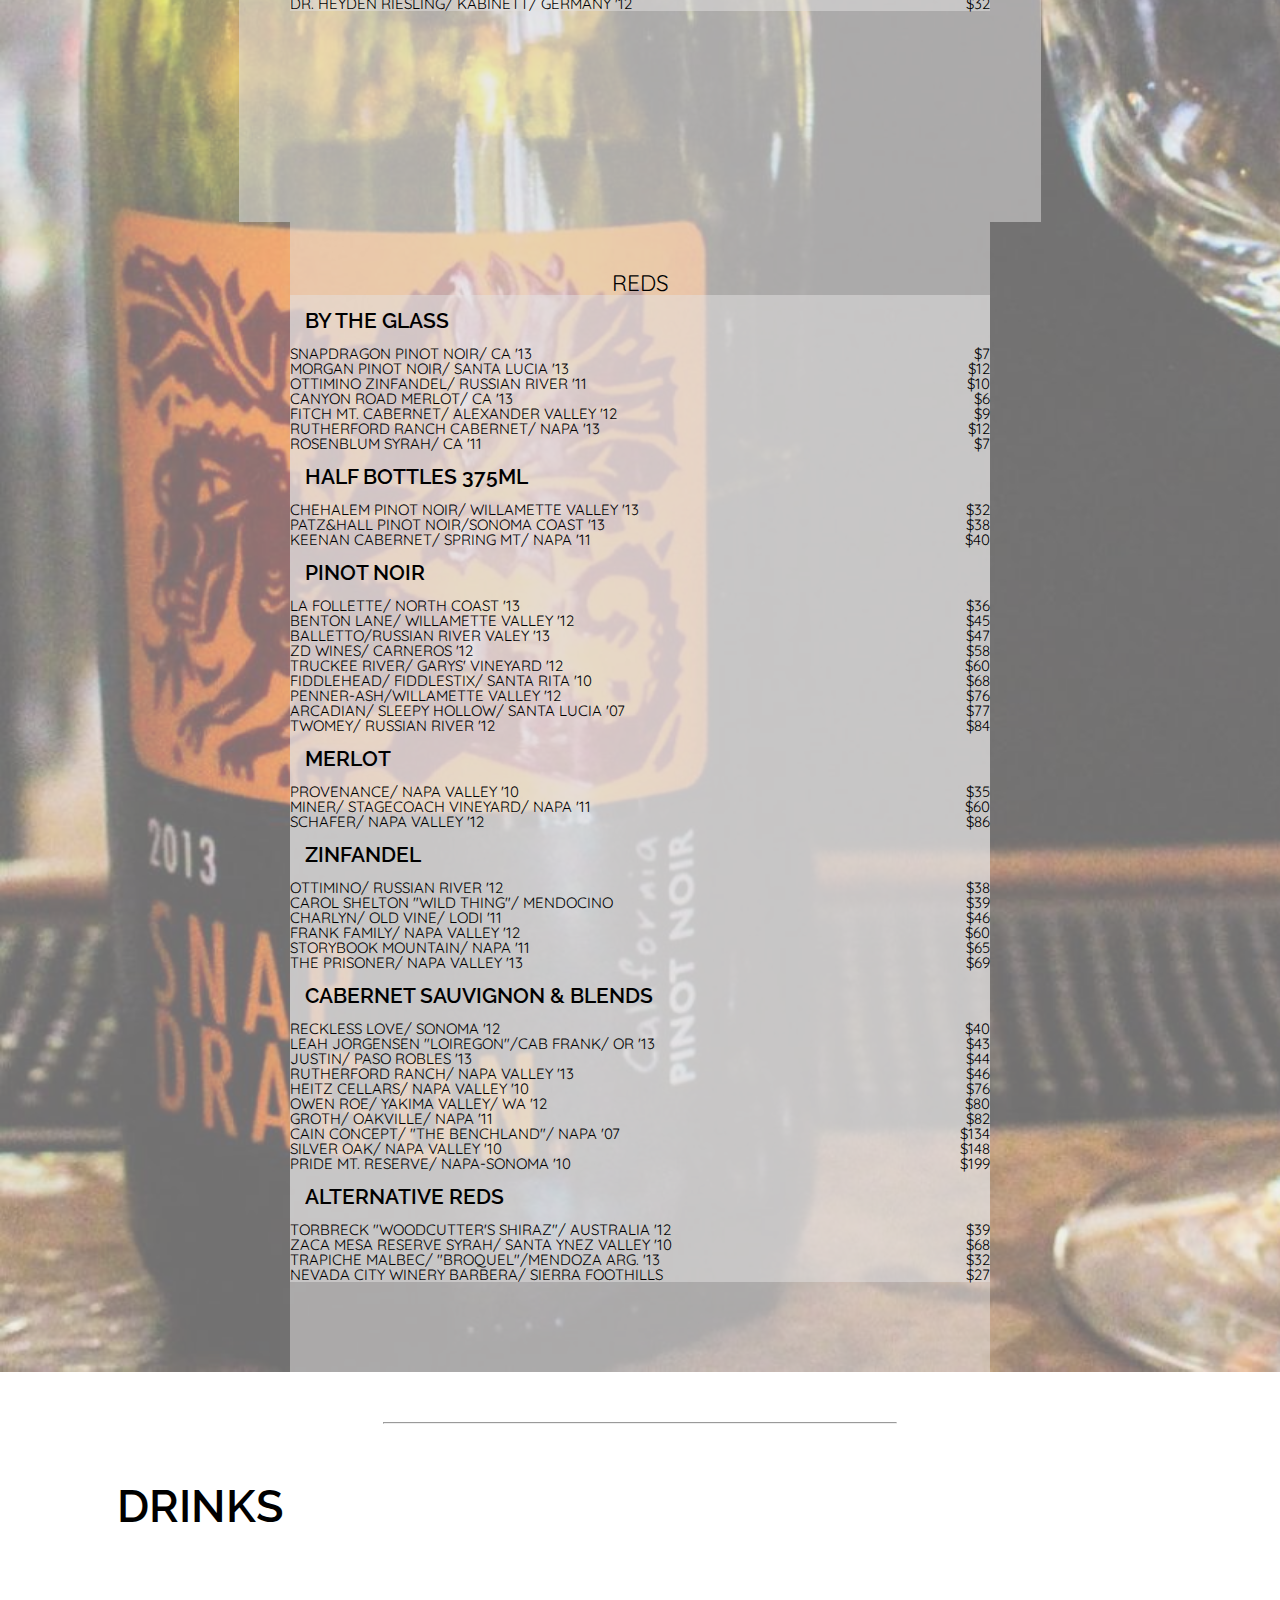
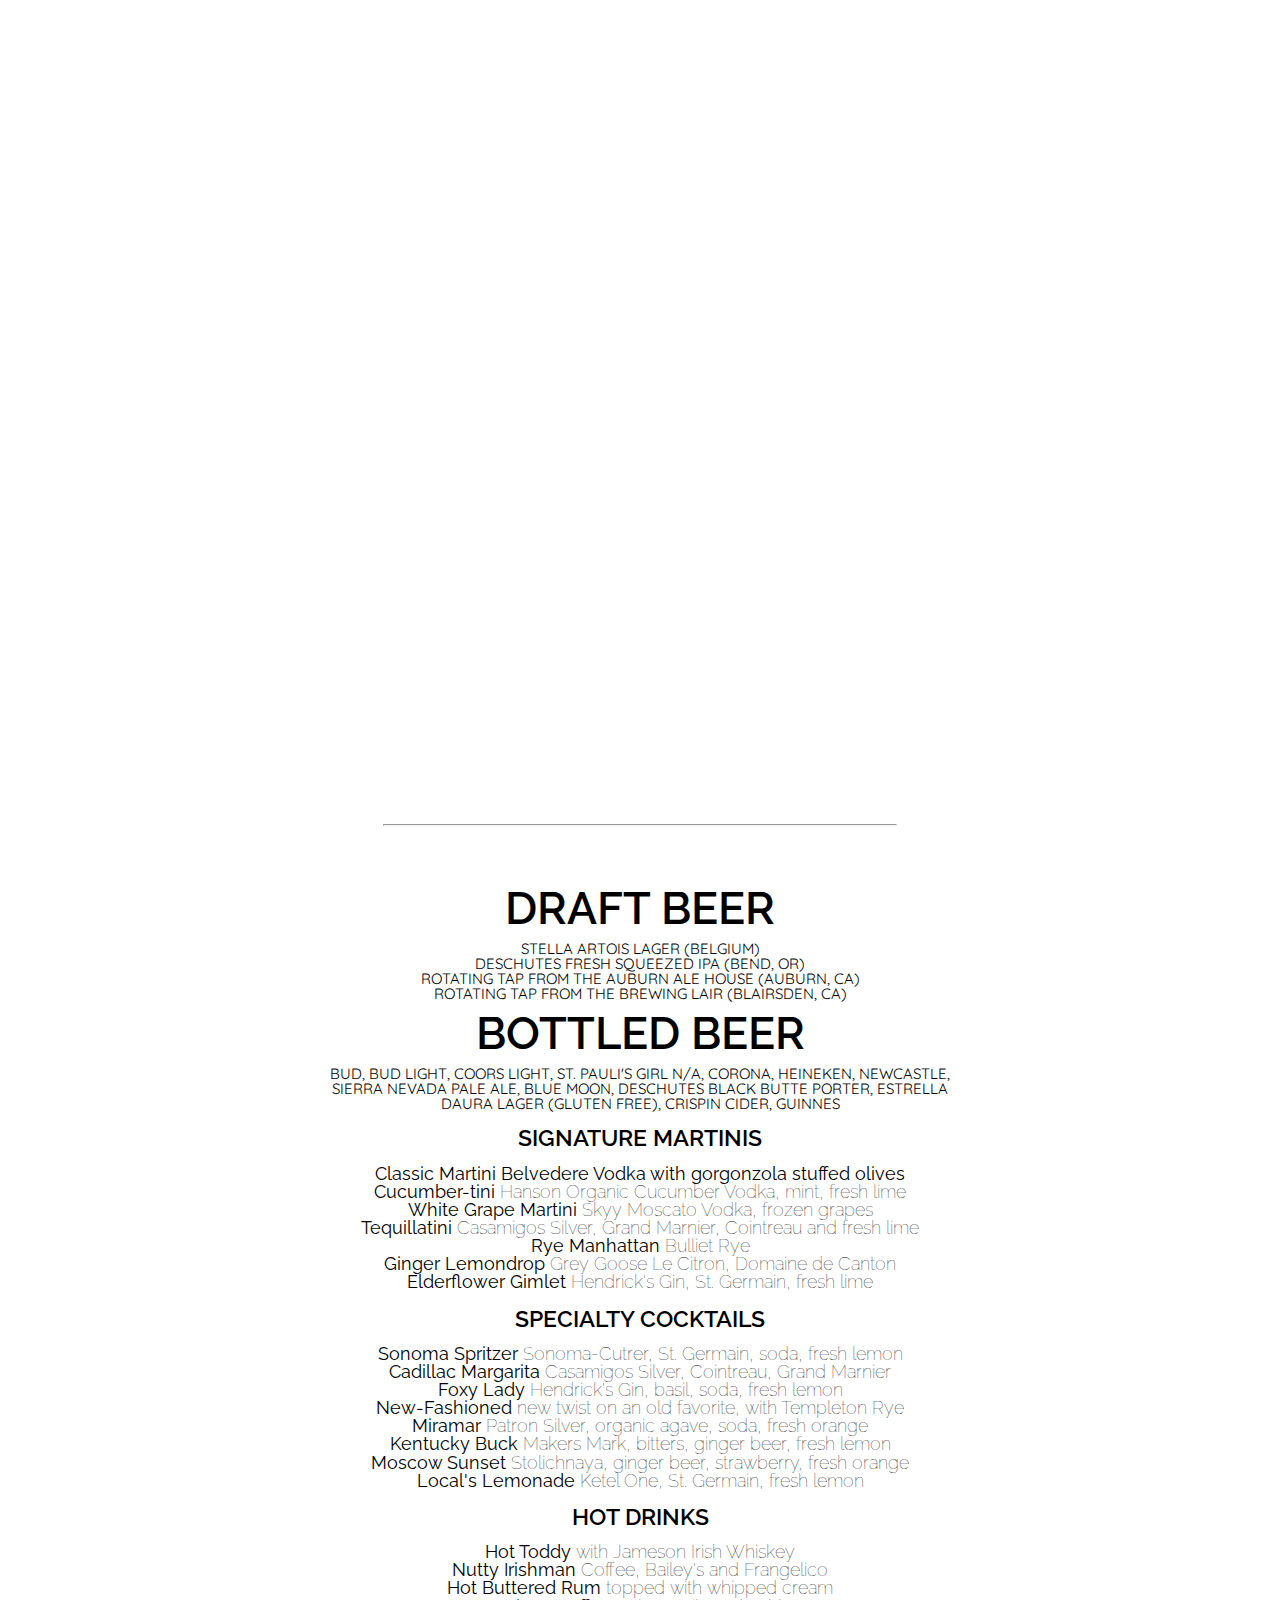
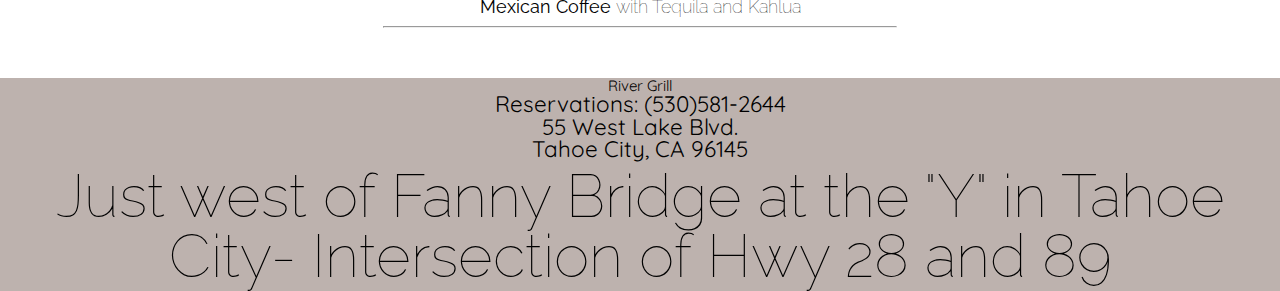
==== commit cff5c3b2: "updates" ====
--- a/index.html
+++ b/index.html
@@ -8,33 +8,28 @@
 </head>
 </head>
 <body id="home">
-	<header>
-		<div id="foodpics">
-			<img src="images/fishplate800.jpg">
-			<img src="images/sashimiplate.jpg">
-			<img src="images/steakplate800.jpg">
-			<img src="images/shortribs.jpg">
-		</div>
-		<nav>
-			<div class="nav">
-				<a class="navlinks" href="index.html">Home</a>
-				<a class="navlinks" href="#menu">Menu</a>
-				<a class="navlinks" href="#wine">Wine</a>
-				<a class="navlinks" href="events.html">Events</a>
-				<a class="navlinks" href="gallery.html">Gallery</a>
-				<a class="navlinks" href="reservations.html">Reservations</a>
-			</div>	
-		</nav>
-	</header>
 	<div id="about" class="clearfix">
+		<header>
+			<nav>
+				<div class="nav">
+					<a class="navlinks" href="index.html">Home</a>
+					<a class="navlinks" href="#menu">Menu</a>
+					<a class="navlinks" href="#wine">Wine</a>
+					<a class="navlinks" href="events.html">Events</a>
+					<a class="navlinks" href="gallery.html">Gallery</a>
+					<a class="navlinks" href="reservations.html">Reservations</a>
+				</div>	
+			</nav>
+		</header>
 		<section>	
 			<h5>Experience Cassually Elegant dining on Tahoe City's 'other' waterfront</h5>
+		</section>
+	</div>	
+		<div id="info">
 			<p>River Grill sits on the banks of the peaceful Truckee River, just downstream from the infamous "Fanny Bridge" and the Lake Tahoe Dam, the lake's only outlet. River Grill offers year-round riverfront dining, featuring enticing California cuisine from seasonal menus of fresh seafood, steaks, and tasty appetizers.</p>
 			<p>During the summer months, enjoy our spacious two-level patio with live music from local musicians playing every night.  Fall and winter at the River Grill offer a cozy respite from the day's activities with good cheer, great food, and a warm and inviting atmostphere to gather with family, and friends old and new. Springtime at the River Grill is glorious as the river fills and the trees and flowers bloom.</p>
 			<h5>Happy Hour at the River Grill</h5>
 			<p>The River Grill Bar is a popular and lively spot for apres-activity (work or play) and was voted Best Happy Hour in North Tahoe.  Our Happy Hour features nightly drink specials and special pricing on appetizers at the bar.  Happy Hour is every night from 5:00-6:30 in the bar area ONLY. Happy Hour availability can change anytime at the discretion of the River Grill.</p>
-		</section>	
-		<aside>
 			<h1>Phone</h1>
 			<h3>530.581-2644</h3>
 			<h1>Location</h1>
@@ -42,12 +37,18 @@
 			<h1>Hours</h1>
 			<h3>Open every night at 5pm</h3>
 			<h3>Happy Hour in the Bar area from 5-6:30pm</h3>
-		</aside>
-	</div>
+		</div>	
+	</div>	
 	<hr>
 	<div id="menu">
 		<div id="hhmenu">
-			<h1>Happy Hour Menu</h1>
+			<div id="hhtitle">
+				<div class="titles">
+					<h1>Happy Hour</h1>
+					<h2>Everyday 5:00-6:30</h2>
+				</div>
+			</div>
+			<hr>	
 			<ul>
 				<h6>Draft Beer:  $4</h6>
 				<li>Stella Artois</li>
@@ -57,14 +58,12 @@
 			</ul>
 			<ul class="clearfix">
 				<h6>House Wines:  $5</h6>
-				<div class="left">
+				<div>
 					<h5>Red:</h5>
 					<li>Rosemblum Syrah</li>
 					<li>Canyon Road Merlot</li>
 					<li>Snapdragon Pinot Noir</li>
 					<li>Langue Twins Cabernet</li>
-				</div>
-				<div class="right">
 					<h5>White:</h5>
 					<li>Bogle Chardonnay</li>
 					<li>Hogue Sauvignon Blac</li>
@@ -76,9 +75,14 @@
 		</div>		
 		<hr>
 			<div class="wrap">
-				<h1>Happy Hour Food</h1>
+				<div id="hhfood">
+					<div class="titles">
+						<h1>Happy Hour Food</h1>
+					</div>	
+				</div>
+		<hr>
 				<h6>River Grill Angus Burger with caesar salad and shoestring fries  $11</h6>
-				<p>add cheddar, gorgonzola, bacon, avocado, guacamole  $1 each, substitute sweet potatoe fries  $2</p>
+				<p>add cheddar, gorgonzola, bacon, avocado, guacamole  $1 each, substitute sweet potato fries  $2</p>
 				<h2>Appetizers listed below are all 50% off during Happy Hour!</h2>
 				<h6>Lobster Quesadilla</h6>
 				<p>served with Guacamole and sour cream  $16</p>
@@ -93,210 +97,286 @@
 				<h2>Happy Hour also includes 25% off starters, salads and soups on our regular menu - excluding the Ahi Tuna Sashimi </h2>
 			</div>
 		<hr>	
-		</div>
-		<div class="wrap clearfix">
-			<h1>Starters</h1>
-			<div class="left">
-				<h6>Peppered Seared Ahi Sashimi</h6>
-				<p>jicama citrus relish, spring roll, wasabi and soy $17</p>
-				<h6>Crispy Fried Calamari</h6>
-				<p>with chipotle aioli and cocktail sauce $12</p>
-				<h6>Prawn Dynamite</h6>
-				<p>crispy, sweet, hot, and spicy with cilantro and green onions $13</p>
-				<h6>Tempura French Green Beans</h6>
-				<p>with ponzu dip $9</p>
-				<h6>Pork Dumplings</h6>
-				<p>6 steamed homemade potstickers with ponzu dip $12</p>
+			<div class="wrap clearfix">
+				<div id="apps">
+					<div class="titles">
+						<h1>Starters</h1>
+					</div>
+				</div>	
+		<hr>	
+				<div class="left">
+					<h6>Peppered Seared Ahi Sashimi</h6>
+					<p>jicama citrus relish, spring roll, wasabi and soy $17</p>
+					<h6>Crispy Fried Calamari</h6>
+					<p>with chipotle aioli and cocktail sauce $12</p>
+					<h6>Prawn Dynamite</h6>
+					<p>crispy, sweet, hot, and spicy with cilantro and green onions $13</p>
+					<h6>Tempura French Green Beans</h6>
+					<p>with ponzu dip $9</p>
+					<h6>Pork Dumplings</h6>
+					<p>6 steamed homemade potstickers with ponzu dip $12</p>
+				</div>
+				<div class="right">
+					<h6>Macaroni & Cheese</h6>
+					<p>applewood smoked bacon, tomatoes, N.Y. sharp white cheddar $10</p>
+					<h6>River Grill Spring Roll</h6>
+					<p>with edamame beans and ponzu dip $10</p>
+					<h6>Spicy Chicken Enchilada</h6>
+					<p>guacamole, roasted chili crema and Feta cheese $10</p>
+					<h6>Seared Scallops</h6>
+					<p>rice, prosciutto wrapped gorgonzola stuffed fig, lemon burr blanc  $16</p>
+				</div>
+			</div>	
+		<hr>
+			<div class="wrap">
+				<div id="saladpic">
+					<div class="titles">
+						<h1>Salads and Soup</h1>
+					</div>
+				</div>	
+		<hr>		
+				<div id="salads">
+					<h6>Roasted Baby Beet and Macintosh Apple Salad</h6>
+					<p>candied pecans, beet vinaigrette, crumbled goat cheese and an apple compote 	$11</p>
+					<h6>Red Pear, Gorgonzola & Candied Pecan Salad</h6>
+					<p>with baby greens and sherry vinaigrette  $11</p>
+					<h6>Caesar Salad</h6>
+					<p>(ask for without croutons for gluten free)  $9</p>
+					<h6>Farmers Market Salad</h6>
+					<p>baby greens, marinated sugar plum tomatoes, sherry vinaigrette</p>
+					<h6>Add chicken to any salad</h6><p>$7</p>
+					<h6>Today's Soup</h6>
+					<p>bowl  $8,  cup  $5</p>
+				</div>
+			</div>	
+		<hr>
+			<div class="wrap clearfix">
+				<div id="mainspic">
+					<div class="titles">
+						<h1>Mains</h1>
+					</div>
+				</div>
+		<hr>	
+				<div class="left">
+					<h6>Braised Beef Short Ribs</h6>
+					<p>boneless ribs, gratin potatoes, roasted carrots, cabernet demi  $31x</p>
+					<h6>Grilled Fresh Salmon</h6>
+					<p>whipped potatoes, seasonal vegetables, & Thai green curry sauce  $27</p>
+					<h6>Butternut Squash Raviolis</h6>
+					<p>roasted shitake mushrooms, candied pecans & Madeira wine cream sauce  $19</p>
+					<h6>Beef Tenderloin Filet</h6>
+					<p>whipped potatoes, sauteed spinach, cabernet demi  $31</p>
+				</div>	
+				<div class="right">
+					<h6>Rack of Lamb</h6>
+					<p>herb crusted rack, gratin potatoes, grilled asparagus, lamb demi  $36</p>
+					<h6>Turkey & Shitake Meatloaf</h6>
+					<p>wrapped in applewood smoked bacon, roasted carrot, whipped potatoes, turkey 	reduction  $22</p>
+					<h6>Grilled Pork Rack Chop</h6>
+					<p>gingered sweet potatoes, red cabbage, bourbon bbq sauce  $26</p>
+					<h6>River Grill Angus Burger</h6>
+					<p>caesar salad & shoestring fries  $16</p>
+					<p>add cheddar or gorgonzola  $1</p>
+					<p>add bacon  $1  add avocado or guacamole  $1</p>
+					<p>add sweet potato fries  $2</p>
+				</div>	
+			</div>	
+		<hr>
+			<div id="dessertpic">
+					<div class="titles">
+						<h1>Desserts</h1>
+					</div>
+				<div id="dessertmen">
+					<h2>Brownie</h2>
+					<p>Warm Chocolate Brownie with hot fudge and dulce de lece</p>
+					<h2>Profiteroles</h2>
+					<p>two puff pastries with dulce de lece, caremel and hot fudge topped with 	candied macadamia nuts</p>
+					<h2>Apple Bread Pudding</h2>
+					<p></p>
+					<h2>Creme Brule</h2>
+					<h2>River Float</h2>
+					<p>classic rootbeer float</p>
+					<h2>Class V River Float</h2>
+					<p>new twist on an old favorite: rootbeer float with a shot of rootbeer flavored vodka</p>
+				</div>	
 			</div>
-			<div class="right">
-				<h6>Macaroni & Cheese</h6>
-				<p>applewood smoked bacon, tomatoes, N.Y. sharp white cheddar $10</p>
-				<h6>River Grill Spring Roll</h6>
-				<p>with edamame beans and ponzu dip $10</p>
-				<h6>Spicy Chicken Enchilada</h6>
-				<p>guacamole, roasted chili crema and Feta cheese $10</p>
-				<h6>Seared Scallops</h6>
-				<p>rice, prosciutto wrapped gorgonzola stuffed fig, lemon burr blanc  $16</p>
-			</div>
-		</div>	
-		<hr>
-		<div class="wrap">
-			<h1>Salads and Soup</h1>
-			<div id="salads">
-				<h6>Roasted Baby Beet and Macintosh Apple Salad</h6>
-				<p>candied pecans, beet vinaigrette, crumbled goat cheese and an apple compote  $11</p>
-				<h6>Red Pear, Gorgonzola & Candied Pecan Salad</h6>
-				<p>with baby greens and sherry vinaigrette  $11</p>
-				<h6>Caesar Salad</h6>
-				<p>(ask for without croutons for gluten free)  $9</p>
-				<h6>Farmers Market Salad</h6>
-				<p>baby greens, marinated sugar plum tomatoes, sherry vinaigrette</p>
-				<h6>Add chicken to any salad</h6><p>$7</p>
-				<h6>Today's Soup</h6>
-				<p>bowl  $8,  cup  $5</p>
-			</div>
-		</div>	
-		<hr>
-		<div class="wrap clearfix">
-			<h1>Mains</h1>
-			<div class="left">
-				<h6>Braised Beef Short Ribs</h6>
-				<p>boneless ribs, gratin potatoes, roasted carrots, cabernet demi  $31</p>
-				<h6>Grilled Fresh Salmon</h6>
-				<p>whipped potatoes, seasonal vegetables, & Thai green curry sauce  $27</p>
-				<h6>Butternut Squash Raviolis</h6>
-				<p>roasted shitake mushrooms, candied pecans & Madeira wine cream sauce  $19</p>
-				<h6>Beef Tenderloin Filet</h6>
-				<p>whipped potatoes, sauteed spinach, cabernet demi  $31</p>
-			</div>	
-			<div class="right">
-				<h6>Rack of Lamb</h6>
-				<p>herb crusted rack, gratin potatoes, grilled asparagus, lamb demi  $36</p>
-				<h6>Turkey & Shitake Meatloaf</h6>
-				<p>wrapped in applewood smoked bacon, roasted carrot, whipped potatoes, turkey reduction  $22</p>
-				<h6>Grilled Pork Rack Chop</h6>
-				<p>gingered sweet potatoes, red cabbage, bourbon bbq sauce  $26</p>
-				<h6>River Grill Angus Burger</h6>
-				<p>caesar salad & shoestring fries  $16</p>
-				<p>add cheddar or gorgonzola  $1</p>
-				<p>add bacon  $1  add avocado or guacamole  $1</p>
-				<p>add sweet potato fries  $2</p>
+	</div>	
+	<hr>
+	<div id="wine">
+		<div class="clearfix">
+			<div id="winelist">
+				<h1>Wine List</h1>
+				<div class="clearfix wineleft">
+					<h2>Whites</h2>
+					<div class="wines">
+						<h6>By The Glass</h6>
+						<p>Segura Viudas Sparkling/ Spain/175ml(split)<span>$8</span></p>
+						<p>La Fiera Pinot Grigio/Veneto/ Italy '14<span>$6</span></p>
+						<p>Sterling Sauvignon Blac/ Napa '13<span>$7</span></p>
+						<p>Bogle Chardonnay/ California '13<span>$7</span></p>
+						<p>Sonoma-Cutrer Chardonnay/ Russian River '12<span>$12</span></p>
+						<p>Frank Family Chardonnay/ Napa Valley '13<span>$14</span></p>
+						<p>Dr. Heyden Riesling/ Kabinett/ Germany '12<span>$9</span></p>
+						<p>Elk Cove Rose'/ Willamette Valley '14<span>$9</span></p>
+					</div>
+					<div class="wines">
+						<h6>Half Bottles 375mL</h6>
+						<p>Gruet Brut/Albuquerque/NM<span>$25</span></p>
+						<p>Rombauer Chardonnay/Carneros '13<span>$33</span></p>
+						<p>Pride Mt. Viognier/Sonoma '13<span>$31</span></p>
+					</div>
+					<div class="wines">
+						<h6>Sparkling Wines & Champagne</h6>
+						<p>J Cuvee/ Brut/Russian River<span>$40</span></p>
+						<p>Perrier-Jouet/ Grand Brut/France<span>$69</span></p>
+						<p>Veuve Clicquot Ponsardin/ France<span>$86</span></p>
+					</div>
+					<div class="wines">
+						<h6>Sauvignon Blac</h6>
+						<p>Sterling/ Napa Valley '13<span>$26</span></p>
+						<p>Nautilus/ Malborough/ New Zealand '14<span>$33</span></p>
+						<p>Frogs Leap/ Napa Valley '14<span>$37</span></p>
+						<p>Groth/ Napa Valley '13<span>$38</span></p>
+						<p>Sancerre la Crele/ D. Thomas &Fils/ France '13<span>$44</span></p>
+						<p>Cakebread Cellars/ Napa Valley '13<span>$50</span></p>
+					</div>
+					<div class="wines">
+						<h6>Chardonnay</h6>
+						<p>Wente/ Riva Ranch/ Arroyo Seco '13<span>$30</span></p>
+						<p>Starmount/ Carneros '12<span>$33</span></p>
+						<p>Veedercrest/ Unoaked/ Napa '10<span>$35</span></p>
+						<p>Lumen/ Santa Barbara '12<span>$38</span></p>
+						<p>Sonoma-Cutrer/ Russian River '13<span>$40</span></p>
+						<p>Keenan/ Spring Mountain/ Napa '13<span>$48</span></p>
+						<p>Ramey/ Sonoma Coast '11<span>$48</span></p>
+						<p>Frank Family/ Carneros '13<span>$54</span></p>
+						<p>Rombauer/ Carneros '13<span>$60</span></p>
+						<p>DuMol/ Russian River Valley '12<span>$82</span></p>
+					</div>
+					<div class="wines">
+						<h6>Alternative Whites</h6>
+						<p>Pighin Pinot Grigio/ Grave del Friuli/ Italy '13<span>$30</span></p>
+						<p>Cooper Mt. Pinot Gris/ Willamete Valley '14<span>$32</span></p>
+						<p>Elk Cove Rose'/ Willamete Valley '14<span>$33</span></p>
+						<p>Dr. Heyden Riesling/ Kabinett/ Germany '12<span>$32</span></p>
+					</div>
+				</div>	
+				<div class="clearfix wineright">
+					<h2>Reds</h2>
+					<div class="wines">
+						<h6>By The Glass</h6>
+						<p>Snapdragon Pinot Noir/ CA '13<span>$7</span></p>
+						<p>Morgan Pinot Noir/ Santa Lucia '13<span>$12</span></p>
+						<p>Ottimino Zinfandel/ Russian River '11<span>$10</span></p>
+						<p>Canyon Road Merlot/ CA '13<span>$6</span></p>
+						<p>Fitch Mt. Cabernet/ Alexander Valley '12<span>$9</span></p>
+						<p>Rutherford Ranch Cabernet/ Napa '13<span>$12</span></p>
+						<p>Rosenblum Syrah/ CA '11<span>$7</span></p>
+					</div>
+					<div class="wines">
+						<h6>Half Bottles 375mL</h6>
+						<p>Chehalem Pinot Noir/ Willamette Valley '13<span>$32</span></p>
+						<p>Patz&Hall Pinot Noir/Sonoma Coast '13<span>$38</span></p>
+						<p>Keenan Cabernet/ Spring Mt/ Napa '11<span>$40</span></p>
+					</div>
+					<div class="wines">
+						<h6>Pinot Noir</h6>
+						<p>La Follette/ North Coast '13<span>$36</span></p>
+						<p>Benton Lane/ Willamette Valley '12<span>$45</span></p>
+						<p>Balletto/Russian River Valey '13<span>$47</span></p>
+						<p>ZD Wines/ Carneros '12<span>$58</span></p>
+						<p>Truckee River/ Garys' Vineyard '12<span>$60</span></p>
+						<p>Fiddlehead/ Fiddlestix/ Santa Rita '10<span>$68</span></p>
+						<p>Penner-Ash/Willamette Valley '12<span>$76</span></p>
+						<p>Arcadian/ Sleepy Hollow/ Santa Lucia '07<span>$77</span></p>
+						<p>Twomey/ Russian River '12<span>$84</span></p>
+					</div>
+					<div class="wines">
+						<h6>Merlot</h6>
+						<p>Provenance/ Napa Valley '10<span>$35</span></p>
+						<p>Miner/ Stagecoach Vineyard/ Napa '11<span>$60</span></p>
+						<p>Schafer/ Napa Valley '12<span>$86</span></p>
+					</div>	
+					<div class="wines">
+						<h6>Zinfandel</h6>
+						<p>Ottimino/ Russian River '12<span>$38</span></p>
+						<p>Carol Shelton "Wild Thing"/ Mendocino<span>$39</span></p>
+						<p>Charlyn/ Old Vine/ Lodi '11<span>$46</span></p>
+						<p>Frank Family/ Napa Valley '12<span>$60</span></p>
+						<p>Storybook Mountain/ Napa '11<span>$65</span></p>
+						<p>The Prisoner/ Napa Valley '13<span>$69</span></p>
+					</div>
+					<div class="wines">
+						<h6>Cabernet Sauvignon & Blends</h6>
+						<p>Reckless Love/ Sonoma '12<span>$40</span></p>
+						<p>Leah Jorgensen "Loiregon"/Cab Frank/ OR '13<span>$43</span></p>
+						<p>Justin/ Paso Robles '13<span>$44</span></p>
+						<p>Rutherford Ranch/ Napa Valley '13<span>$46</span></p>
+						<p>Heitz Cellars/ Napa Valley '10<span>$76</span></p>
+						<p>Owen Roe/ Yakima Valley/ WA '12<span>$80</span></p>
+						<p>Groth/ Oakville/ Napa '11<span>$82</span></p>
+						<p>Cain Concept/ "The Benchland"/ Napa '07<span>$134</span></p>
+						<p>Silver Oak/ Napa Valley '10<span>$148</span></p>
+						<p>Pride Mt. Reserve/ Napa-Sonoma '10<span>$199</span></p>
+					</div>
+					<div class="wines">
+						<h6>Alternative Reds</h6>
+						<p>Torbreck "Woodcutter's Shiraz"/ Australia '12<span>$39</span></p>
+						<p>Zaca Mesa Reserve Syrah/ Santa Ynez Valley '10<span>$68</span></p>
+						<p>Trapiche Malbec/ "Broquel"/Mendoza Arg. '13<span>$32</span></p>
+						<p>Nevada City Winery Barbera/ Sierra Foothills<span>$27</span></p>
+					</div>
+				</div>	
 			</div>	
 		</div>	
-		<hr>
-		<h1>Desserts</h1>
-		<div class="left">
+	</div>	
+	<hr>
+	<div id="drinks">
+		<div id="drinkspic">
+			<div class="titles">
+				<h1>Drinks</h1>
+			</div>
 		</div>
-		<div class="right">
-		</div>
-	</div>	
-	<div id="wine">
-		<div class="wrap clearfix">
-			<div id="winelist">
-			</div>
-			<h1>Wine List</h1>
-			<div class="clearfix wineleft">
-				<h2>Whites</h2>
-				<div class="wines">
-					<h6>By The Glass</h6>
-					<p>Segura Viudas Sparkling/ Spain/175ml(split)<span>$8</span></p>
-					<p>La Fiera Pinot Grigio/Veneto/ Italy '14<span>$6</span></p>
-					<p>Sterling Sauvignon Blac/ Napa '13<span>$7</span></p>
-					<p>Bogle Chardonnay/ California '13<span>$7</span></p>
-					<p>Sonoma-Cutrer Chardonnay/ Russian River '12<span>$12</span></p>
-					<p>Frank Family Chardonnay/ Napa Valley '13<span>$14</span></p>
-					<p>Dr. Heyden Riesling/ Kabinett/ Germany '12<span>$9</span></p>
-					<p>Elk Cove Rose'/ Willamette Valley '14<span>$9</span></p>
-				</div>
-				<div class="wines">
-					<h6>Half Bottles 375mL</h6>
-					<p>Gruet Brut/Albuquerque/NM<span>$25</span></p>
-					<p>Rombauer Chardonnay/Carneros '13<span>$33</span></p>
-					<p>Pride Mt. Viognier/Sonoma '13<span>$31</span></p>
-				</div>
-				<div class="wines">
-					<h6>Sparkling Wines & Champagne</h6>
-					<p>J Cuvee/ Brut/Russian River<span>$40</span></p>
-					<p>Perrier-Jouet/ Grand Brut/France<span>$69</span></p>
-					<p>Veuve Clicquot Ponsardin/ France<span>$86</span></p>
-				</div>
-				<div class="wines">
-					<h6>Sauvignon Blac</h6>
-					<p>Sterling/ Napa Valley '13<span>$26</span></p>
-					<p>Nautilus/ Malborough/ New Zealand '14<span>$33</span></p>
-					<p>Frogs Leap/ Napa Valley '14<span>$37</span></p>
-					<p>Groth/ Napa Valley '13<span>$38</span></p>
-					<p>Sancerre la Crele/ D. Thomas &Fils/ France '13<span>$44</span></p>
-					<p>Cakebread Cellars/ Napa Valley '13<span>$50</span></p>
-				</div>
-				<div class="wines">
-					<h6>Chardonnay</h6>
-					<p>Wente/ Riva Ranch/ Arroyo Seco '13<span>$30</span></p>
-					<p>Starmount/ Carneros '12<span>$33</span></p>
-					<p>Veedercrest/ Unoaked/ Napa '10<span>$35</span></p>
-					<p>Lumen/ Santa Barbara '12<span>$38</span></p>
-					<p>Sonoma-Cutrer/ Russian River '13<span>$40</span></p>
-					<p>Keenan/ Spring Mountain/ Napa '13<span>$48</span></p>
-					<p>Ramey/ Sonoma Coast '11<span>$48</span></p>
-					<p>Frank Family/ Carneros '13<span>$54</span></p>
-					<p>Rombauer/ Carneros '13<span>$60</span></p>
-					<p>DuMol/ Russian River Valley '12<span>$82</span></p>
-				</div>
-				<div class="wines">
-					<h6>Alternative Whites</h6>
-					<p>Pighin Pinot Grigio/ Grave del Friuli/ Italy '13<span>$30</span></p>
-					<p>Cooper Mt. Pinot Gris/ Willamete Valley '14<span>$32</span></p>
-					<p>Elk Cove Rose'/ Willamete Valley '14<span>$33</span></p>
-					<p>Dr. Heyden Riesling/ Kabinett/ Germany '12<span>$32</span></p>
-				</div>
-			</div>	
-			<div class="clearfix wineright">
-				<h2>Reds</h2>
-				<div class="wines">
-					<h6>By The Glass</h6>
-					<p>Snapdragon Pinot Noir/ CA '13<span>$7</span></p>
-					<p>Morgan Pinot Noir/ Santa Lucia '13<span>$12</span></p>
-					<p>Ottimino Zinfandel/ Russian River '11<span>$10</span></p>
-					<p>Canyon Road Merlot/ CA '13<span>$6</span></p>
-					<p>Fitch Mt. Cabernet/ Alexander Valley '12<span>$9</span></p>
-					<p>Rutherford Ranch Cabernet/ Napa '13<span>$12</span></p>
-					<p>Rosenblum Syrah/ CA '11<span>$7</span></p>
-				</div>
-				<div class="wines">
-					<h6>Half Bottles 375mL</h6>
-					<p>Chehalem Pinot Noir/ Willamette Valley '13<span>$32</span></p>
-					<p>Patz&Hall Pinot Noir/Sonoma Coast '13<span>$38</span></p>
-					<p>Keenan Cabernet/ Spring Mt/ Napa '11<span>$40</span></p>
-				</div>
-				<div class="wines">
-					<h6>Pinot Noir</h6>
-					<p>La Follette/ North Coast '13<span>$36</span></p>
-					<p>Benton Lane/ Willamette Valley '12<span>$45</span></p>
-					<p>Balletto/Russian River Valey '13<span>$47</span></p>
-					<p>ZD Wines/ Carneros '12<span>$58</span></p>
-					<p>Truckee River/ Garys' Vineyard '12<span>$60</span></p>
-					<p>Fiddlehead/ Fiddlestix/ Santa Rita '10<span>$68</span></p>
-					<p>Penner-Ash/Willamette Valley '12<span>$76</span></p>
-					<p>Arcadian/ Sleepy Hollow/ Santa Lucia '07<span>$77</span></p>
-					<p>Twomey/ Russian River '12<span>$84</span></p>
-				</div>
-				<div class="wines">
-					<h6>Merlot</h6>
-					<p>Provenance/ Napa Valley '10<span>$35</span></p>
-					<p>Miner/ Stagecoach Vineyard/ Napa '11<span>$60</span></p>
-					<p>Schafer/ Napa Valley '12<span>$86</span></p>
-				<div class="wines">
-					<h6>Zinfandel</h6>
-					<p>Ottimino/ Russian River '12<span>$38</span></p>
-					<p>Carol Shelton "Wild Thing"/ Mendocino<span>$39</span></p>
-					<p>Charlyn/ Old Vine/ Lodi '11<span>$46</span></p>
-					<p>Frank Family/ Napa Valley '12<span>$60</span></p>
-					<p>Storybook Mountain/ Napa '11<span>$65</span></p>
-					<p>The Prisoner/ Napa Valley '13<span>$69</span></p>
-				</div>
-				<div class="wines">
-					<h6>Cabernet Sauvignon & Blends</h6>
-					<p>Reckless Love/ Sonoma '12<span>$40</span></p>
-					<p>Leah Jorgensen "Loiregon"/Cab Frank/ OR '13<span>$43</span></p>
-					<p>Justin/ Paso Robles '13<span>$44</span></p>
-					<p>Rutherford Ranch/ Napa Valley '13<span>$46</span></p>
-					<p>Heitz Cellars/ Napa Valley '10<span>$76</span></p>
-					<p>Owen Roe/ Yakima Valley/ WA '12<span>$80</span></p>
-					<p>Groth/ Oakville/ Napa '11<span>$82</span></p>
-					<p>Cain Concept/ "The Benchland"/ Napa '07<span>$134</span></p>
-					<p>Silver Oak/ Napa Valley '10<span>$148</span></p>
-					<p>Pride Mt. Reserve/ Napa-Sonoma '10<span>$199</span></p>
-				</div>
-				<div class="wines">
-					<h6>Alternative Reds</h6>
-					<p>Torbreck "Woodcutter's Shiraz"/ Australia '12<span>$39</span></p>
-					<p>Zaca Mesa Reserve Syrah/ Santa Ynez Valley '10<span>$68</span></p>
-					<p>Trapiche Malbec/ "Broquel"/Mendoza Arg. '13<span>$32</span></p>
-					<p>Nevada City Winery Barbera/ Sierra Foothills<span>$27</span></p>
-				</div>
-			</div>	
+		<hr>
+		<div id="drinklist">
+			<h1>Draft Beer</h1>
+			<p>Stella Artois Lager (Belgium)</p>
+			<p>Deschutes Fresh Squeezed IPA (Bend, OR)</p>
+			<p>Rotating Tap from the Auburn Ale House (Auburn, CA)</p>
+			<p>Rotating Tap from the Brewing Lair (Blairsden, CA)</p>
+			<h1>Bottled Beer</h1>
+			<p>Bud, Bud Light, Coors Light, St. Pauli's Girl N/A, Corona, Heineken, Newcastle, Sierra Nevada Pale Ale, Blue Moon, Deschutes Black Butte Porter, Estrella Daura Lager (Gluten Free), Crispin Cider, Guinnes</p>
+			<ul>
+			<h6>Signature Martinis</h6>
+				<li class="bold"><span class="bold">Classic Martini</span> Belvedere Vodka with gorgonzola stuffed olives</li>
+				<li><span class="bold">Cucumber-tini</span> Hanson Organic Cucumber Vodka, mint, fresh lime</li>
+				<li><span class="bold">White Grape Martini</span> Skyy Moscato Vodka, frozen grapes</li>
+				<li><span class="bold">Tequillatini</span> Casamigos Silver, Grand Marnier, Cointreau and fresh 	lime</li>
+				<li><span class="bold">Rye Manhattan</span> Bulliet Rye</li>
+				<li><span class="bold">Ginger Lemondrop</span> Grey Goose Le Citron, Domaine de Canton</li>
+				<li><span class="bold">Elderflower Gimlet</span> Hendrick's Gin, St. Germain, fresh lime</li>
+			</ul>
+			<ul>
+				<h6>Specialty Cocktails</h6>
+				<li><span class="bold">Sonoma Spritzer</span> Sonoma-Cutrer, St. Germain, soda, fresh lemon</li>
+				<li><span class="bold">Cadillac Margarita</span> Casamigos Silver, Cointreau, Grand Marnier</li>
+				<li><span class="bold">Foxy Lady</span> Hendrick's Gin, basil, soda, fresh lemon</li>
+				<li><span class="bold">New-Fashioned</span> new twist on an old favorite, with Templeton Rye</li>
+				<li><span class="bold">Miramar</span> Patron Silver, organic agave, soda, fresh orange</li>
+				<li><span class="bold">Kentucky Buck</span> Makers Mark, bitters, ginger beer, fresh lemon</li>
+				<li><span class="bold">Moscow Sunset</span> Stolichnaya, ginger beer, strawberry, fresh orange</li>
+				<li><span class="bold">Local's Lemonade</span> Ketel One, St. Germain, fresh lemon</li>
+			</ul>
+			<ul>
+				<h6>Hot Drinks</h6>
+				<li><span class="bold">Hot Toddy</span> with Jameson Irish Whiskey</li>
+				<li><span class="bold">Nutty Irishman</span> Coffee, Bailey's and Frangelico</li>
+				<li><span class="bold">Hot Buttered Rum</span> topped with whipped cream</li>
+				<li><span class="bold">Mexican Coffee</span> with Tequila and Kahlua</li>
+			</ul>
 		</div>	
-	</div>		
+	</div>	
+	<hr>
 	<footer>
 		<h3>River Grill</h3>
 		<h4>Reservations: (530)581-2644</h4>
--- a/css/style.css
+++ b/css/style.css
@@ -9,7 +9,7 @@
 body{
 	margin: 0;
 	font-size: 15px;
-	background: #BDBBB8;
+	background: white;
 }
 
 header {
@@ -21,8 +21,9 @@
 }
 
 nav {
-	background-color: rgba(55,158,36,.5);
+	background-color: rgba(87, 149, 98, .5);
 	margin: 0 auto;
+
 }
 
 a{
@@ -38,10 +39,12 @@
 }
 
 section {
-	width: 50%;
-	float: left;
+	width: 75%;
+	float: right;
 	margin: 100px auto;
 	padding: 0 5%;
+	background-color: rgba(18, 142, 40, .5);
+	color: white;
 }
 
 aside{
@@ -52,16 +55,17 @@
 
 h1{
 	font-family: 'Raleway', sans-serif;
-	font-weight: 100;
+	font-weight: 600;
 	font-size: 3em;
-	margin: 0 auto;
-	padding: 50px 0;
+	margin: 50 auto;
+	padding: 10px 0;
 	text-transform: uppercase;
+	text-align: center;
 }
 
 h2{
 	font-family: 'Quicksand', sans-serif;
-	font-size: 1.8em;
+	font-size: 1.5em;
 	text-transform: uppercase;
 }
 
@@ -80,13 +84,13 @@
 	text-align: center;
 	font-family: 'Raleway', sans-serif;
 	font-weight: 100;
-	font-size: 2em;
+	font-size: 4em;
 	padding: 5px;
 }
 
 h6 {
 	font-family: 'Raleway', sans-serif;
-	font-size: 1.7em;
+	font-size: 1.4em;
 	font-weight: 600;
 	margin: 0 auto;
 	text-transform: uppercase;
@@ -95,7 +99,7 @@
 
 p {
 	font-family: 'Quicksand', sans-serif;
-	font-size: 1.5em;
+	font-size: 1em;
 	font-weight: 300px;
 	text-transform: uppercase;
 }
@@ -103,10 +107,11 @@
 hr {
 	width: 40%;
 	text-align: center;
+	margin: 50px auto;
 }
 
 img{
-	width: 24.5%;
+	width: 100%;
 }
 
 label {
@@ -119,7 +124,7 @@
 	text-align: center;
 	font-family: 'Raleway', sans-serif;
 	font-weight: 100;
-	font-size: 1.4em;
+	font-size: 1.1em;
 }
 
 span{
@@ -133,6 +138,7 @@
 	text-align: center;
 	margin: 0 auto;
 	background: #BDB2AE;
+	position: relative;
 }
 
 .clearfix:after {
@@ -145,7 +151,7 @@
 }
 
 .wrap {
-	margin: 0 auto;
+	margin: 50px auto;
 	text-align: center;
 	padding: 10px;
 }
@@ -155,7 +161,17 @@
 }
 
 .navlinks{
-
+	font-family: 'Raleway', sans-serif;
+	font-weight: 100;
+	font-size: 1.5em;
+	color: white;
+	letter-spacing: .3em;
+}
+
+.titles{
+	background-color: white;
+	width: 400px;
+	margin: 50 auto;
 }
 
 .left{
@@ -176,9 +192,12 @@
 
 .wineleft{
 	float: left;
+	background-color: rgba(227, 226, 226, .5);
 	width: 30%;
 	min-width: 700px;
 	padding: 0 10%;
+	height: 1050px;
+	
 }
 
 .wineright {
@@ -186,10 +205,18 @@
 	width: 30%;
 	min-width: 700px;
 	padding: 0 10%;
+	background-color: rgba(227, 226, 226, .5);
+	height: 1050px;
 }
 
 .wines{
 	text-align: left;
+	background-color: rgba(227, 226, 226, .5)
+}
+
+.bold {
+	font-weight: 400;
+	float: none;
 }
 
 .formbox{
@@ -234,24 +261,99 @@
 
 }
 
+#hhtitle {
+	background: url(../images/firpit.jpg);
+	background-size: cover;
+	background-repeat: no-repeat;
+	height: 800px;
+}
+
+#hhfood{
+	background: url(../images/burger.jpg);
+	background-size: cover;
+	background-repeat: no-repeat;
+	height: 900px;
+}
+
+#apps {
+	background: url(../images/sashimiplate.jpg);
+	background-size: cover;
+	background-repeat: no-repeat;
+	height: 900px;
+}
+
+#mainspic {
+	background: url(../images/fish.jpg);
+	background-size: cover;
+	background-repeat: no-repeat;
+	height: 900px;
+}
+
+#saladpic {
+	background: url(../images/beet.jpg);
+	background-size: cover;
+	background-repeat: no-repeat;
+	height: 900px;
+}
+
+#dessertpic {
+	background: url(../images/dessert2.jpg);
+	background-size: cover;
+	background-repeat: no-repeat;
+	height: 900px;
+}
+
+#drinkspic {
+	background: url(../images/manhattan4.jpg);
+	background-size: cover;
+	background-repeat: no-repeat;
+	height: 900px;
+}
+
 #about{
-	padding-top: 100px;
+	background: url(../images/outside1.jpg);
+	background-size: cover;
+	background-repeat: no-repeat;
+	height: 900px;
+	background-color: rgba(73, 81, 82, .5);
+}
+
+#info {
+	text-align: center;
+	width: 70%;
+	margin: 100px auto;
 }
 
 #reserve {
 	text-align: center;
 	margin-top: 25px;
+}
+
+#drinklist {
+	width: 50%;
+	margin: 0 auto;
+	height: 700px;
+
 }
 
 #menu{
 	background:	url(../imgaes/fishplate800.jpg);
 }
 
+#wine {
+	background: url(../images/snapdragon.jpg);
+	background-size: cover;
+	background-repeat: no-repeat;
+	background-color: rgba(227, 226, 226, .5);
+	/*height: 200px;*/
+}
+
 #winelist {
-	background: url(../images/snapdragon.jpg);
-	background-size: cover;
-	background-repeat: no-repeat;
-	height: 200px;
+	background-color: rgba(227, 226, 226, .5);
+}
+
+#drinks {
+	text-align: center;
 }
 
 #area_subscript {
@@ -265,18 +367,45 @@
 
 #hhmenu{
 	text-align: center;
-	margin-top: 50px;
+	margin: 50px 0;
+
 }
 
 #salads {
 	text-align: center;
 }
 
+#dessertmen {
+	float: right;
+	margin-right: 100px;
+	background-color: rgba(227, 226, 226, .5);
+	width: 40%;
+	text-align: center;
+	line-height: 2.5em;
+}
+
 #chicken {
 	font-family: 'Raleway', sans-serif;
 	font-weight: 700;
 	display: block;
 	padding: 5px;
+}
+
+#slideshow {
+	margin: 50px auto;
+	position: relative;
+	width: 500px;
+	height: 500px;
+	padding: 10px;
+	box-shadow: 0 0 20px rgba(0,0,0,0.4);
+}
+
+#slideshow > div {
+	position: absolute;
+	top: 10px;
+	left: 10px;
+	right: 10px;
+	bottom: 10px;
 }
 
 @media only screen and (max-width: 2400px) {
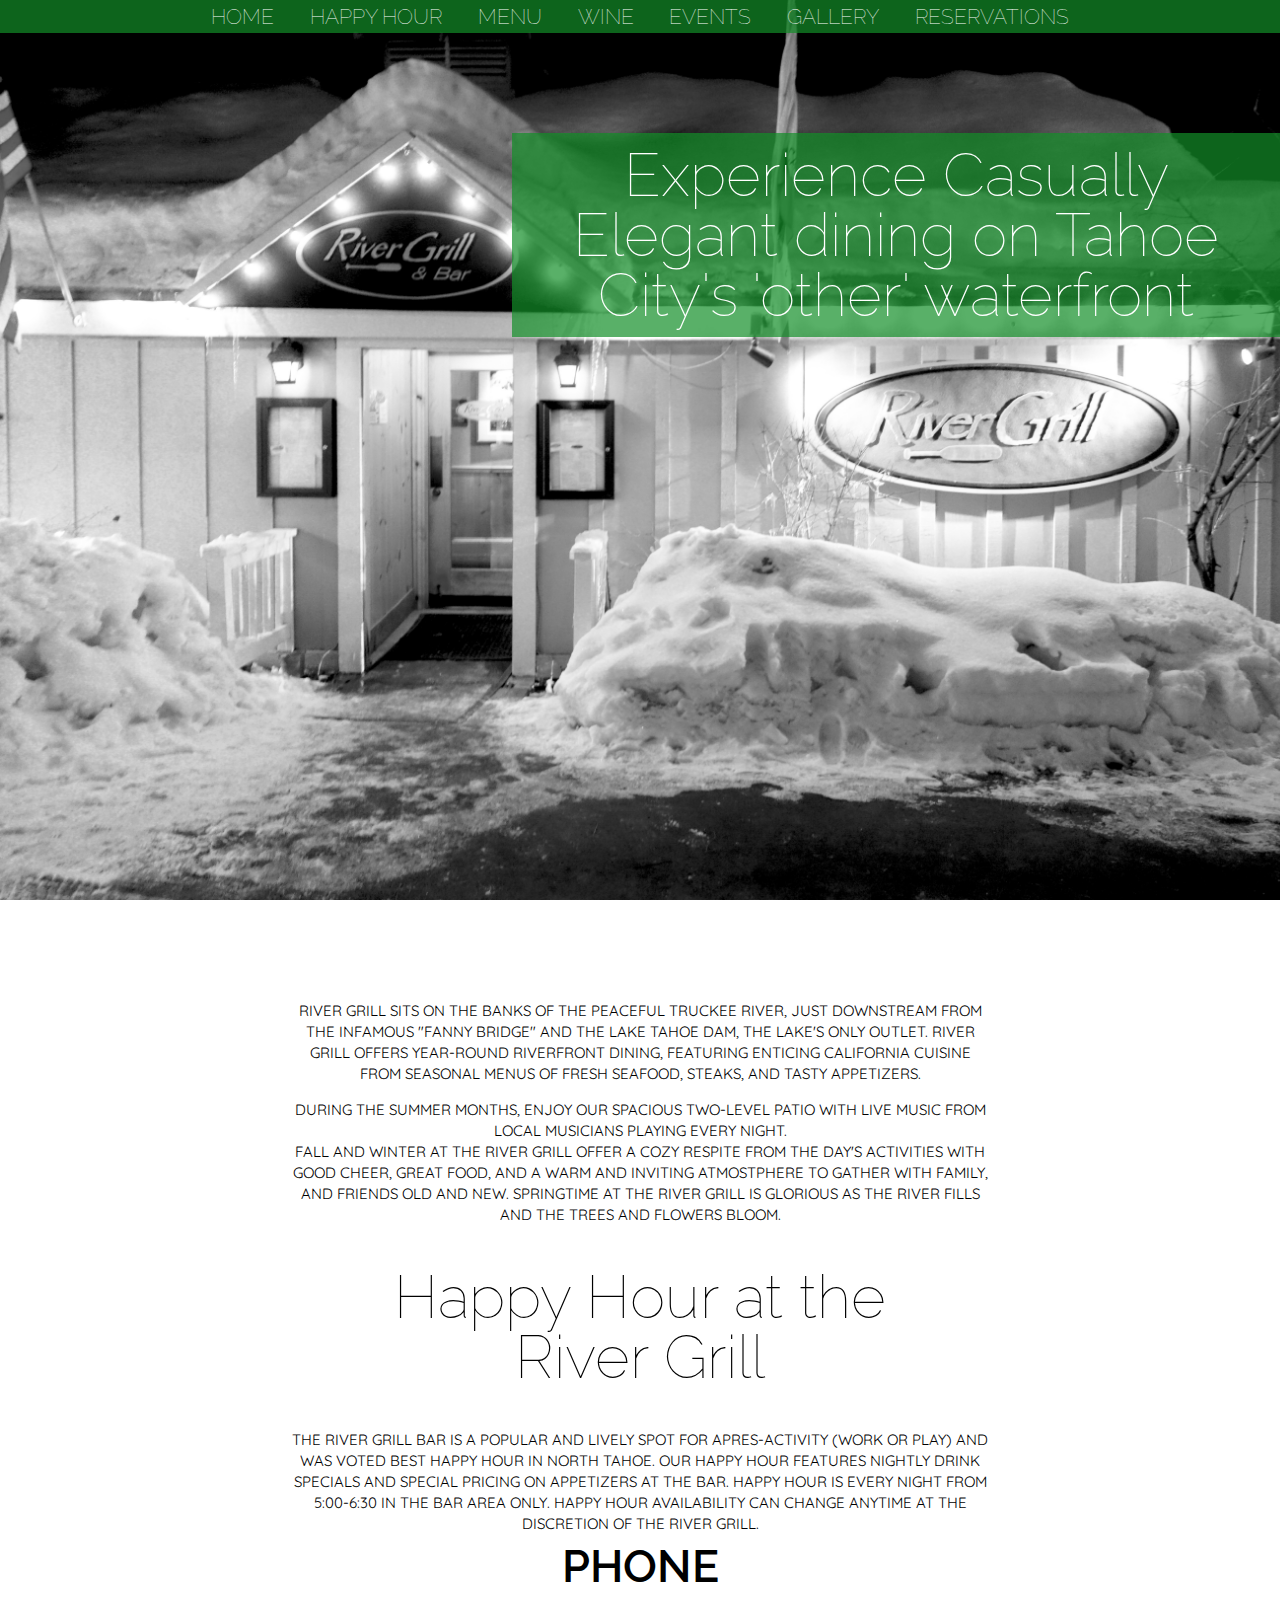
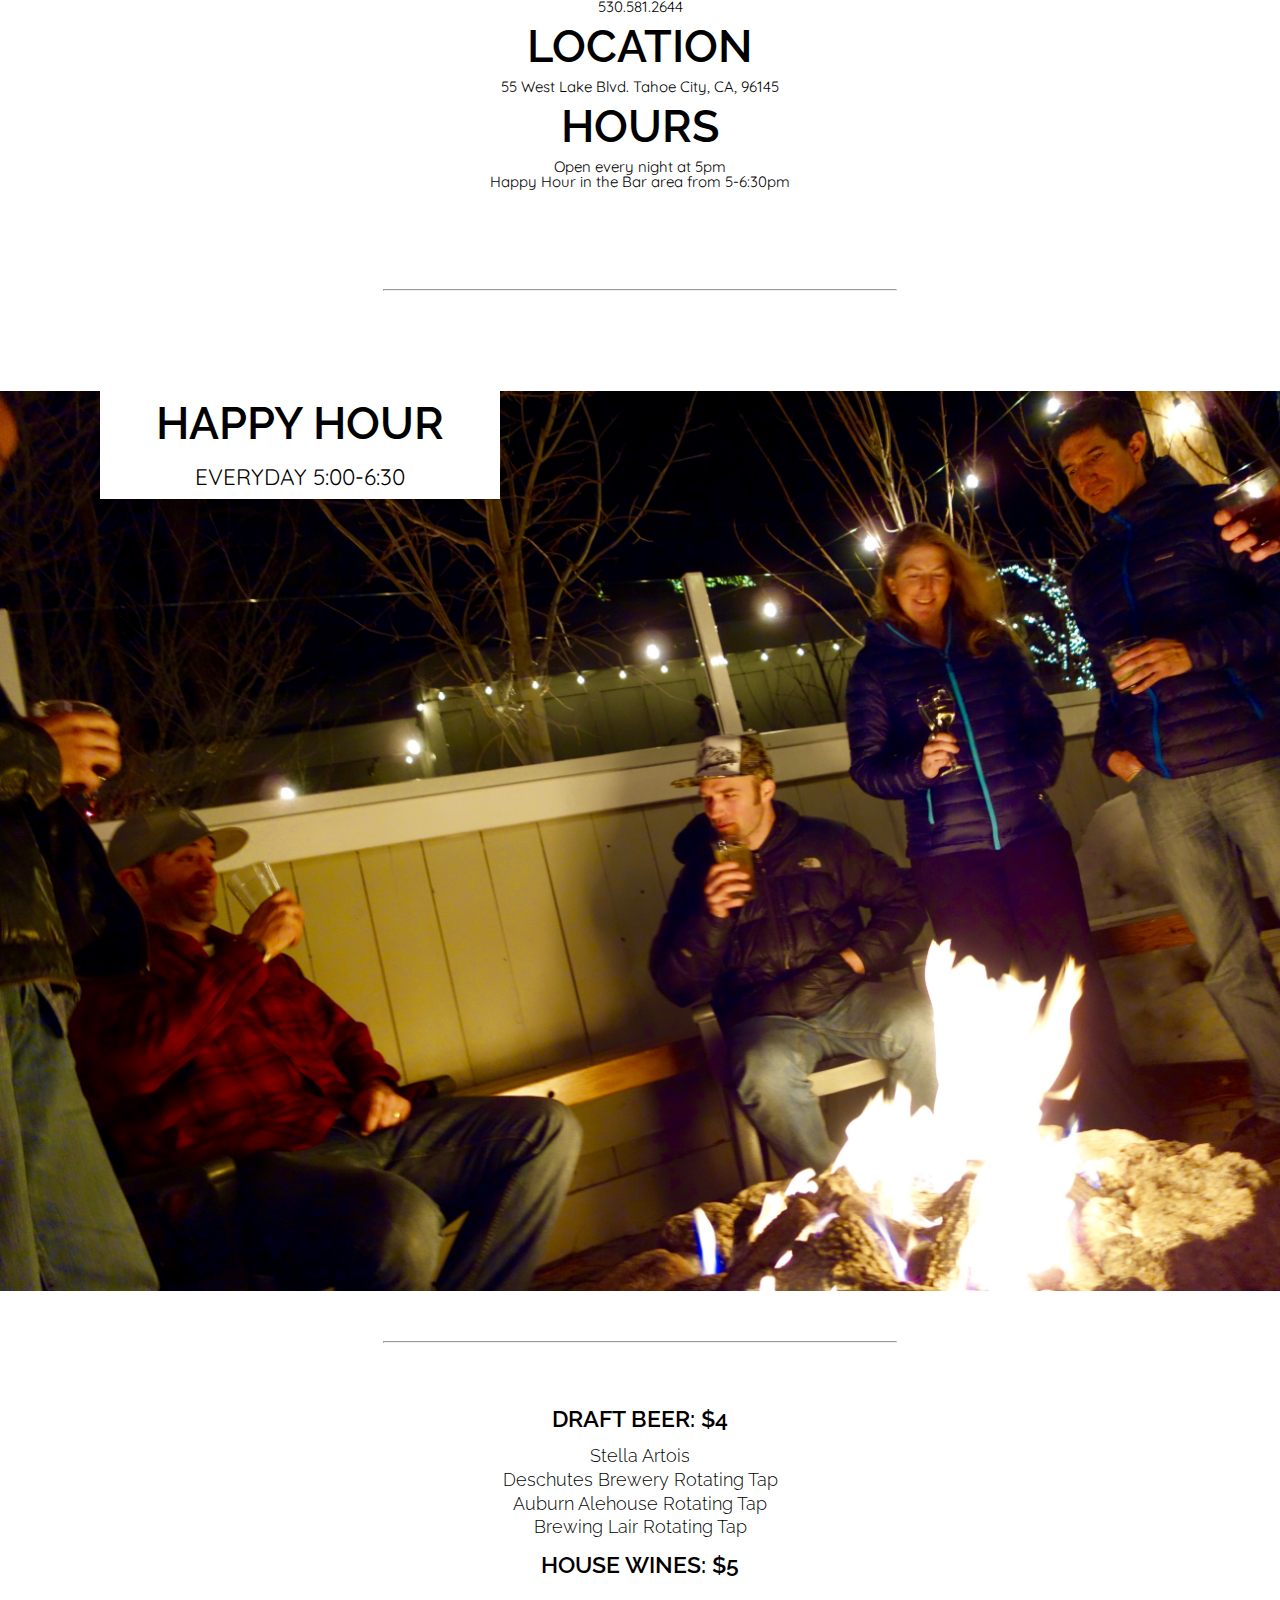
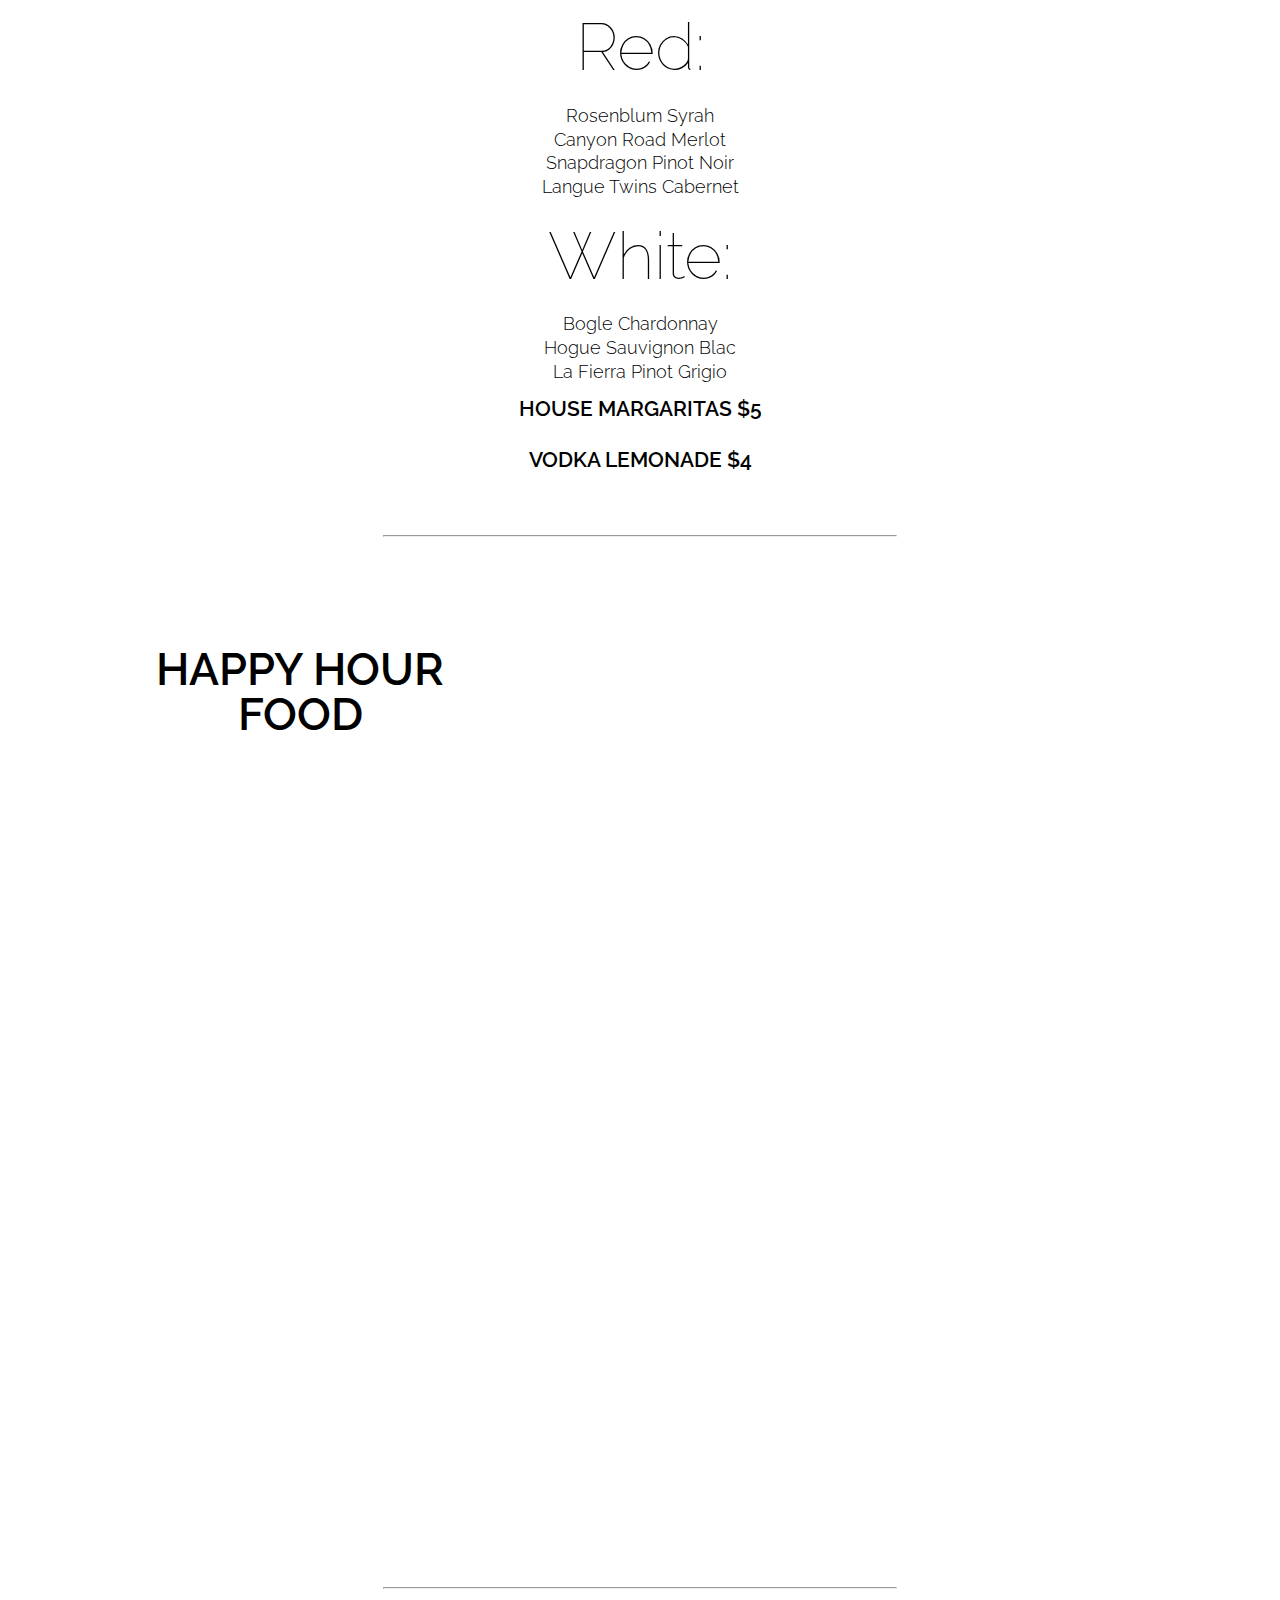
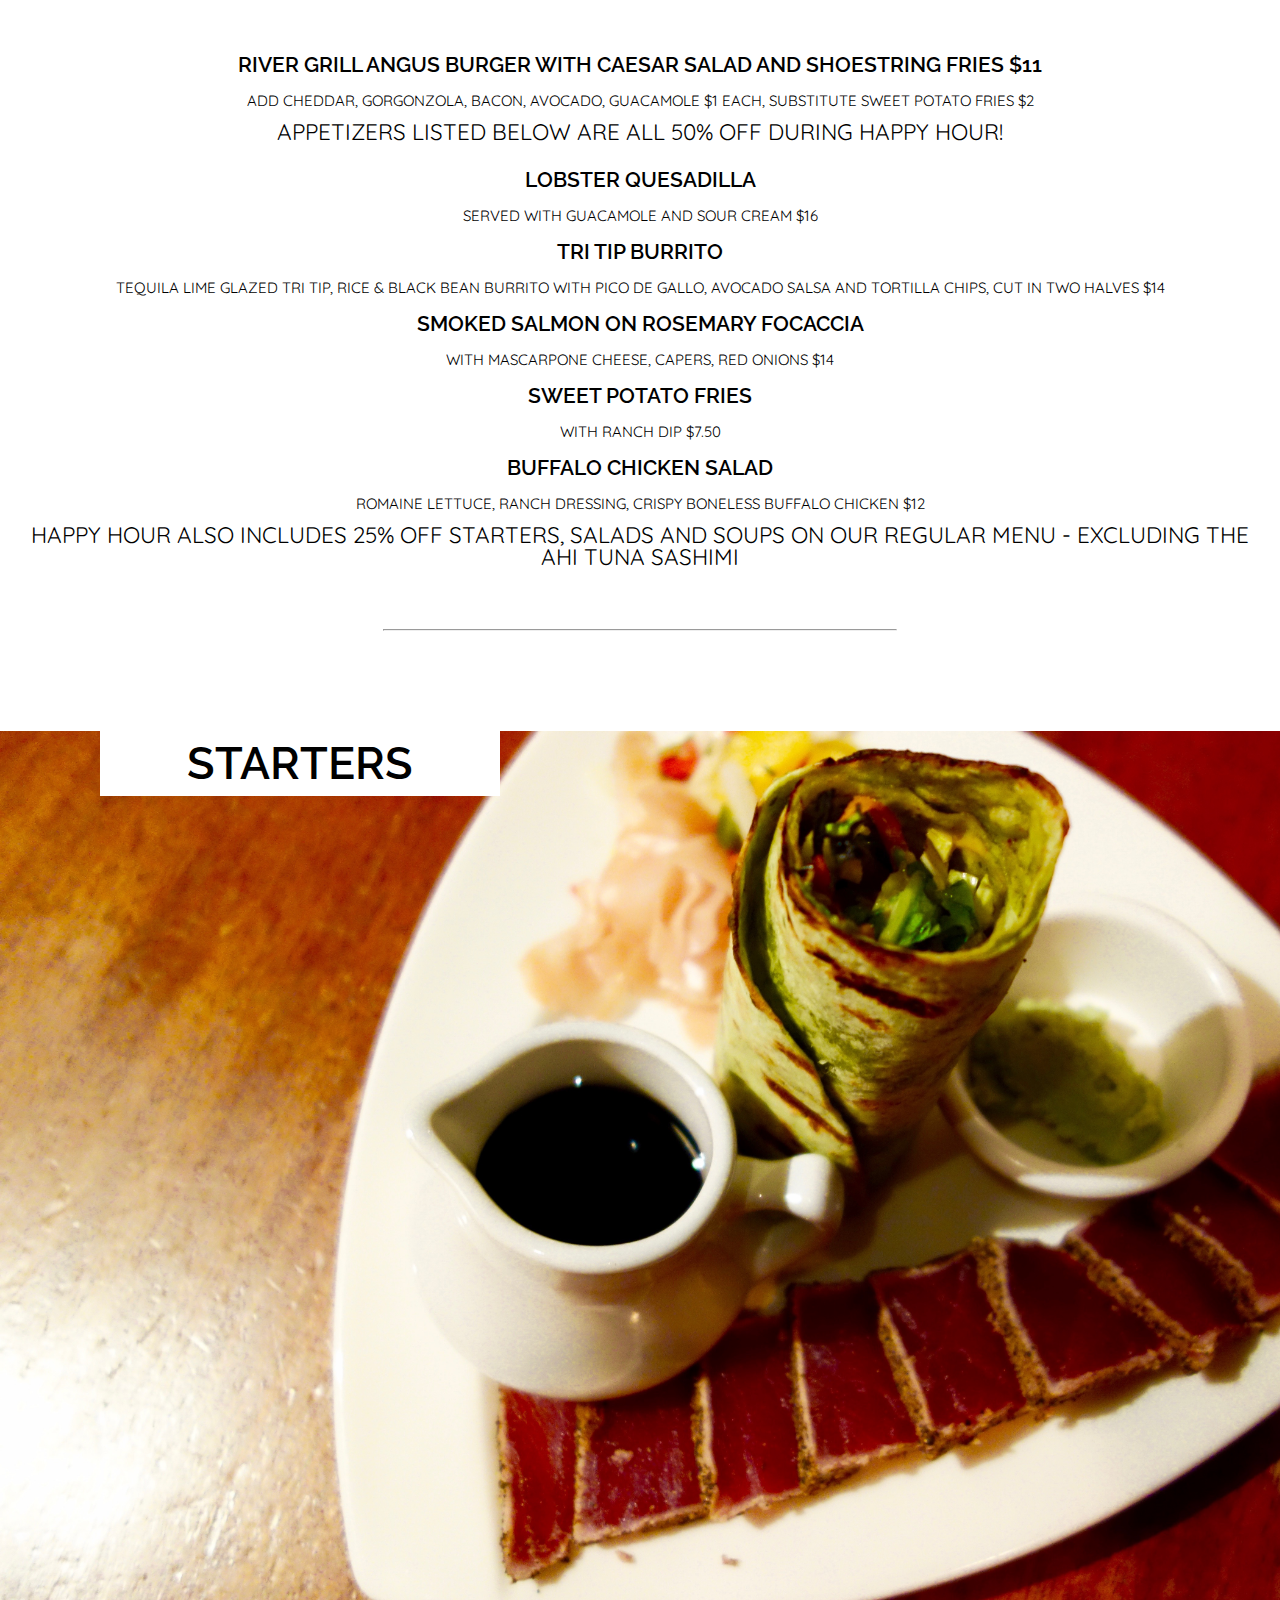
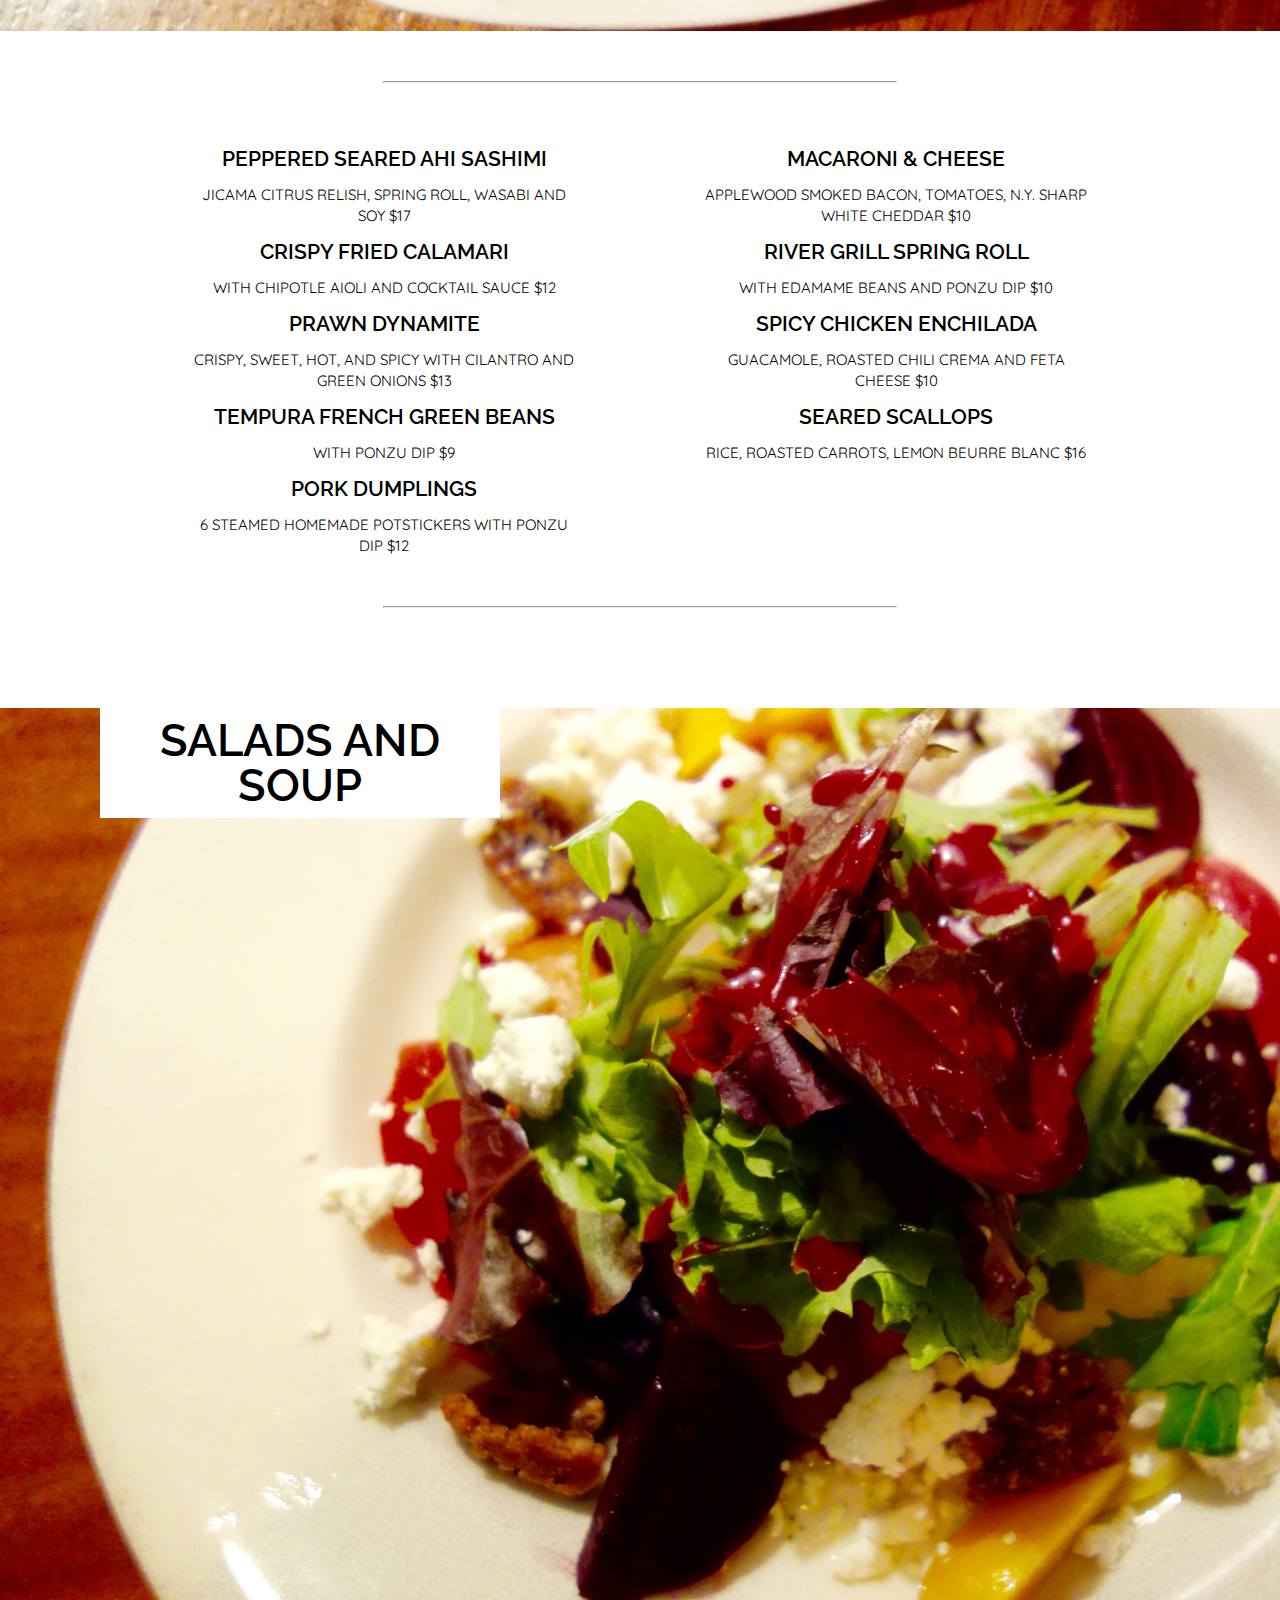
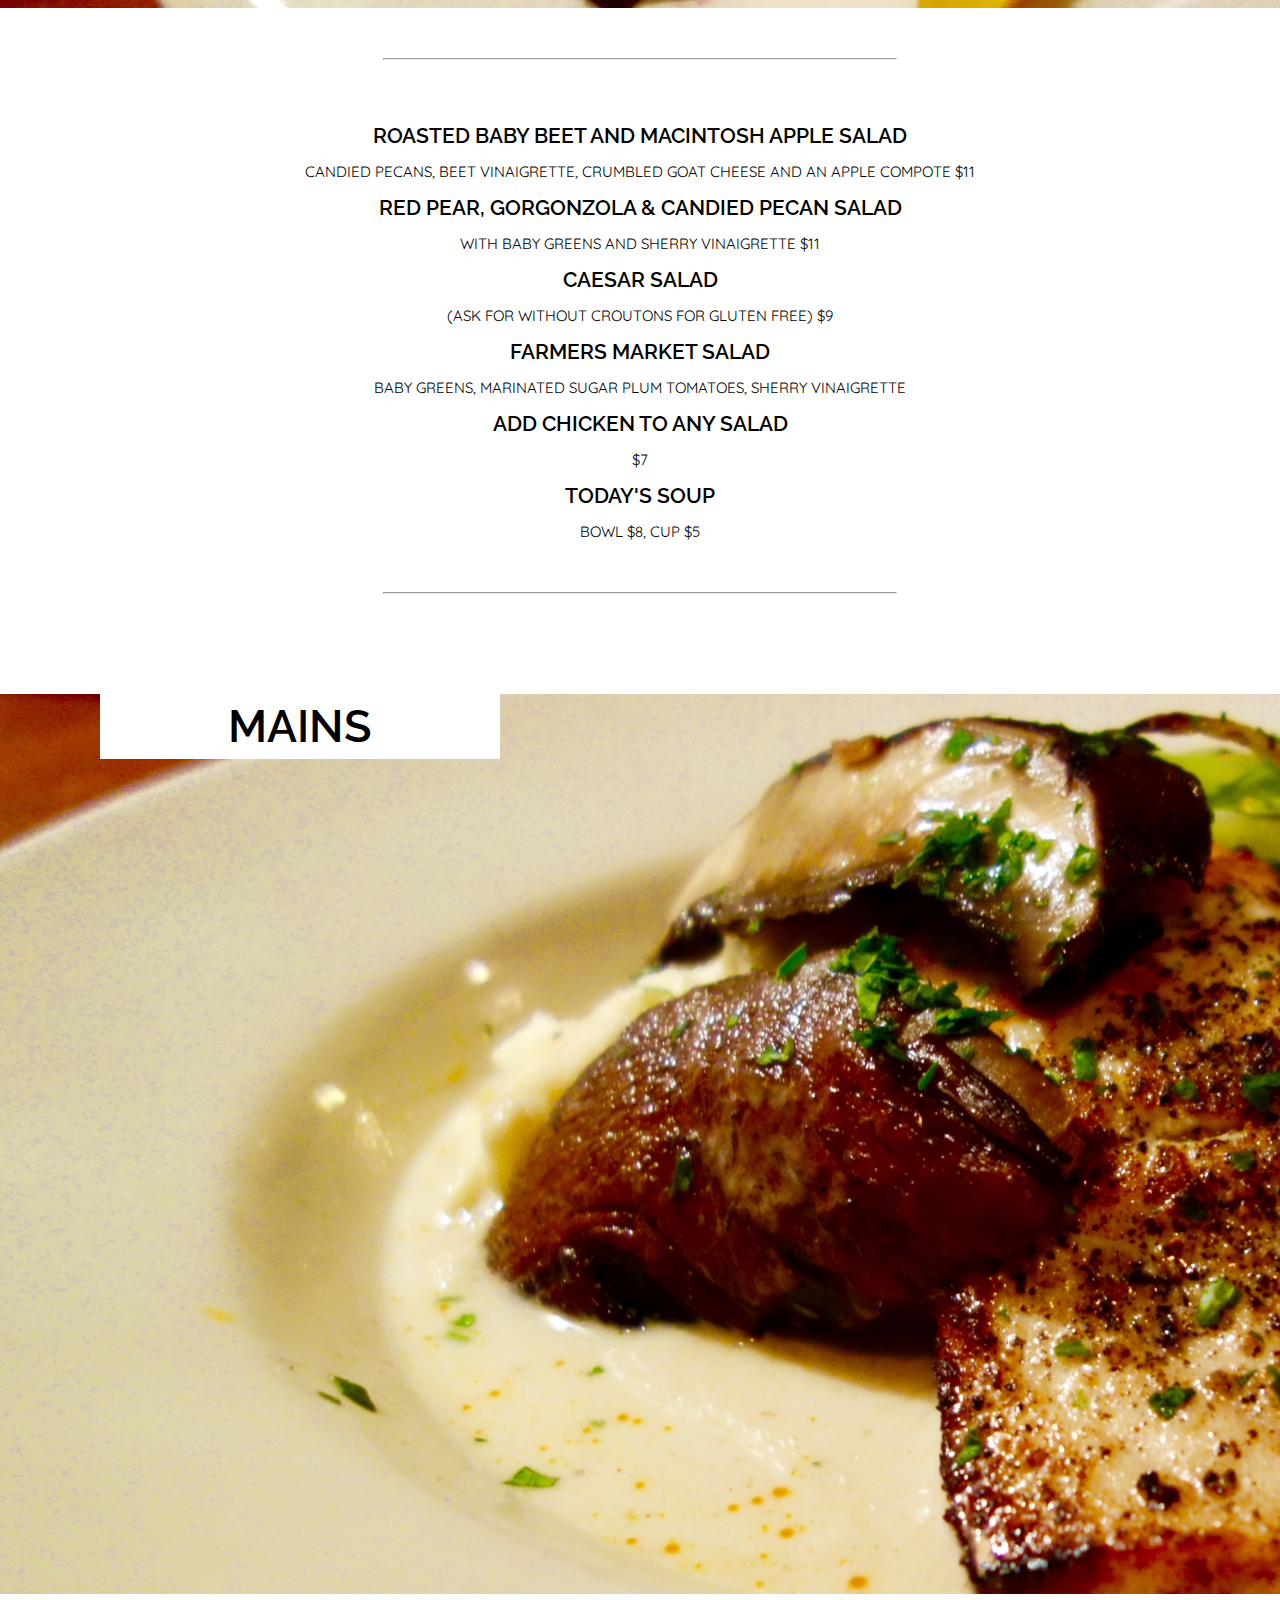
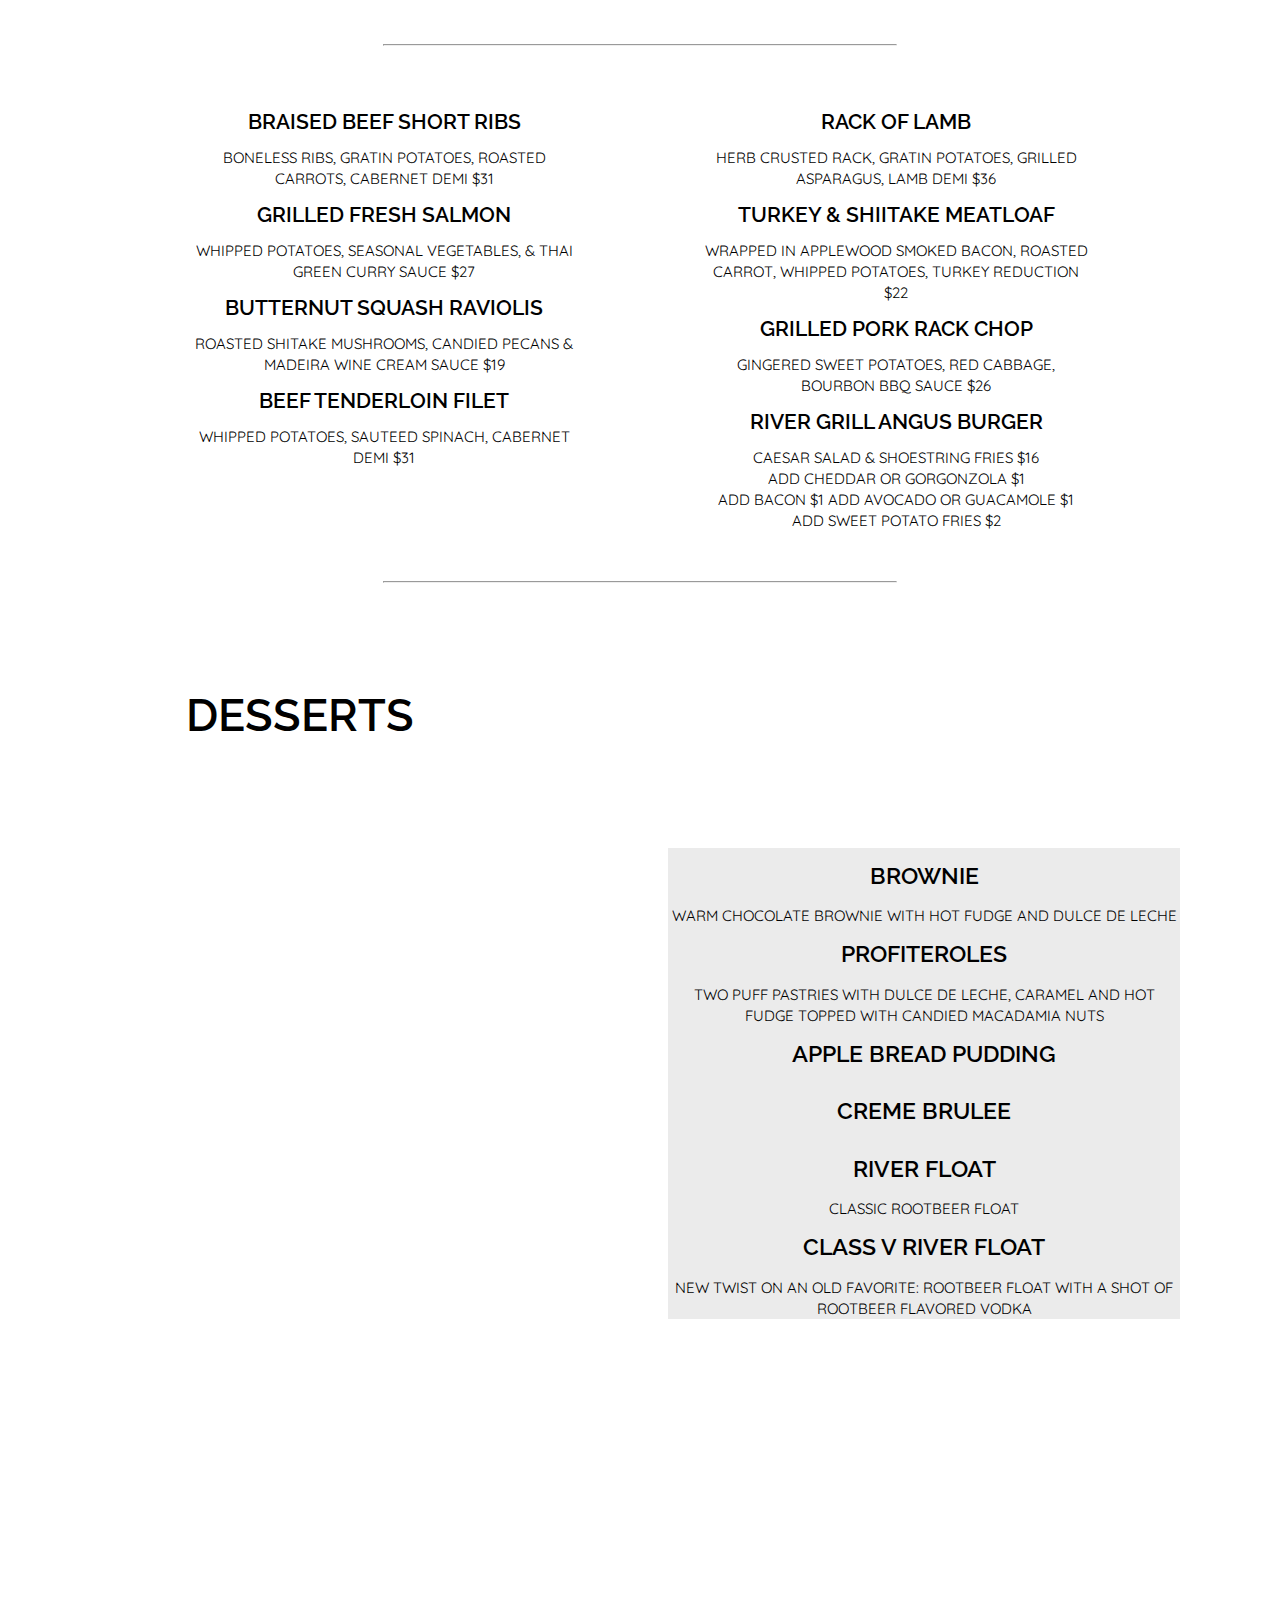
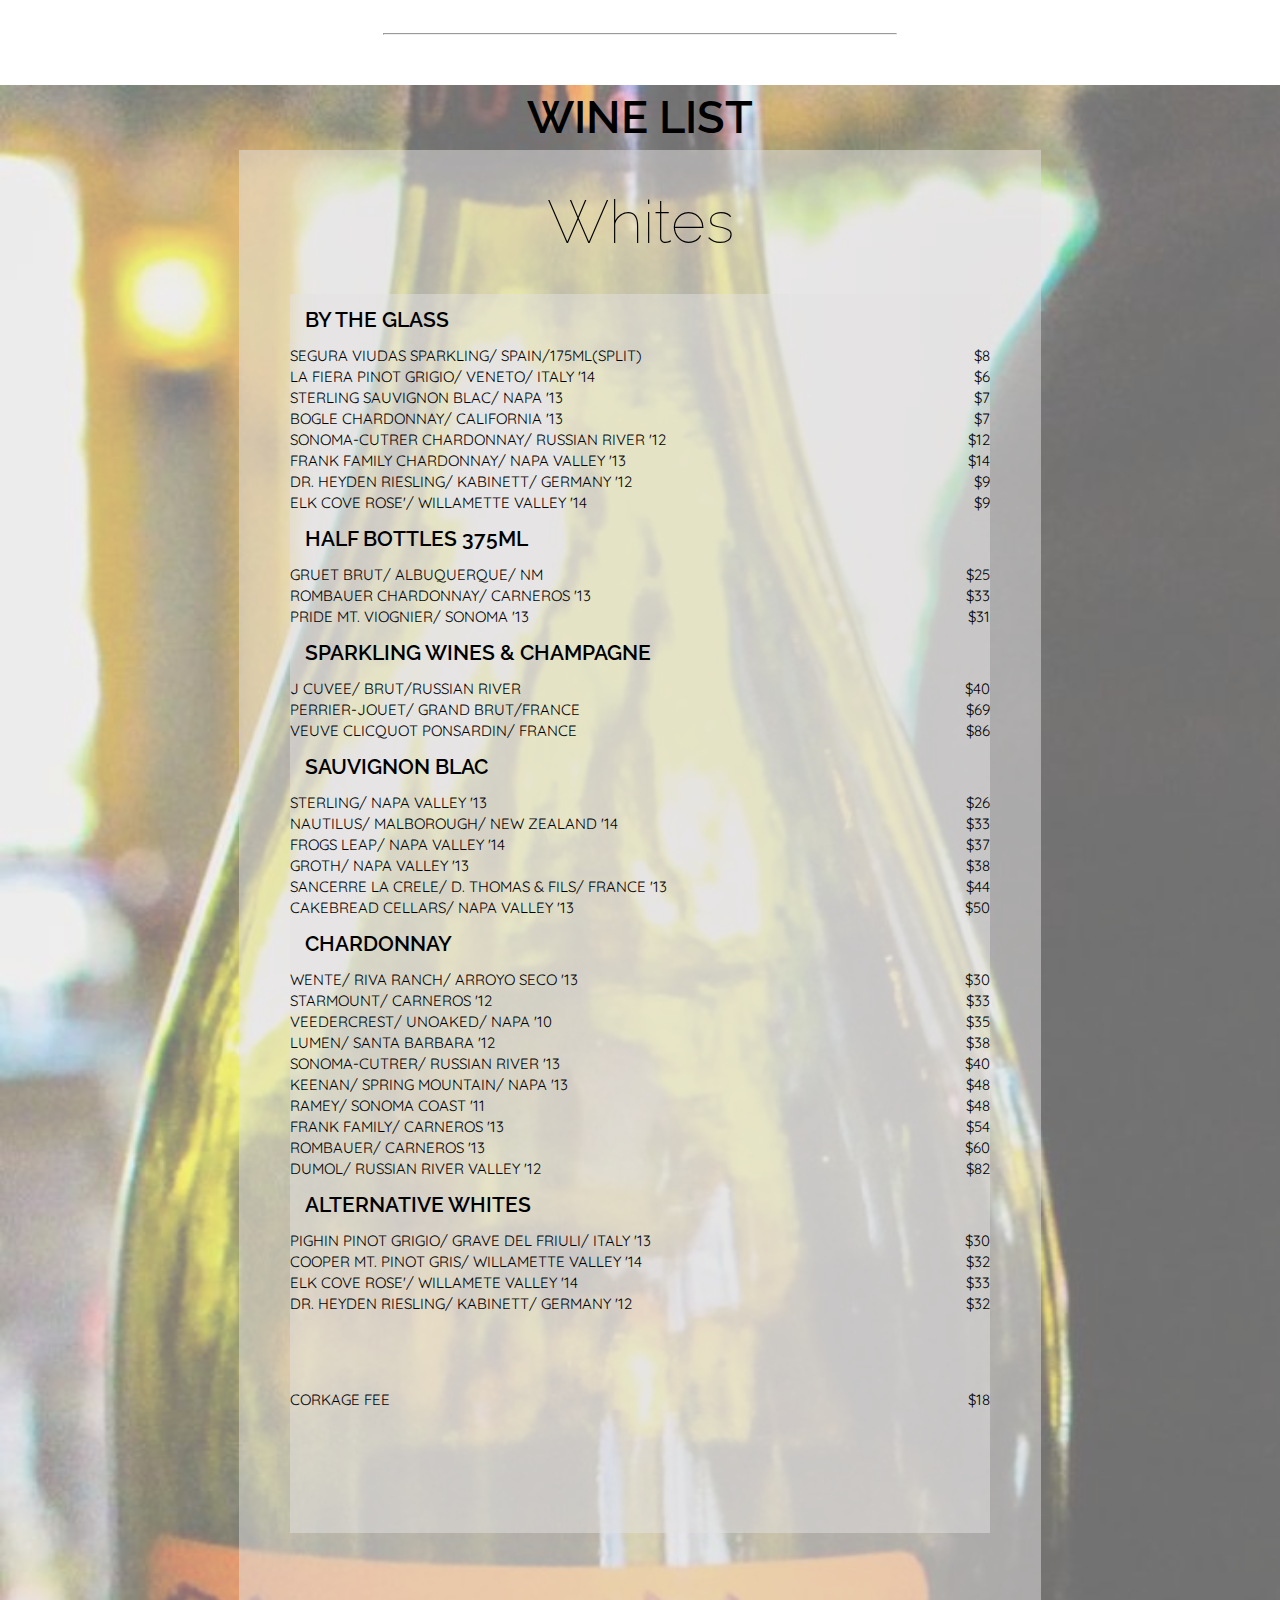
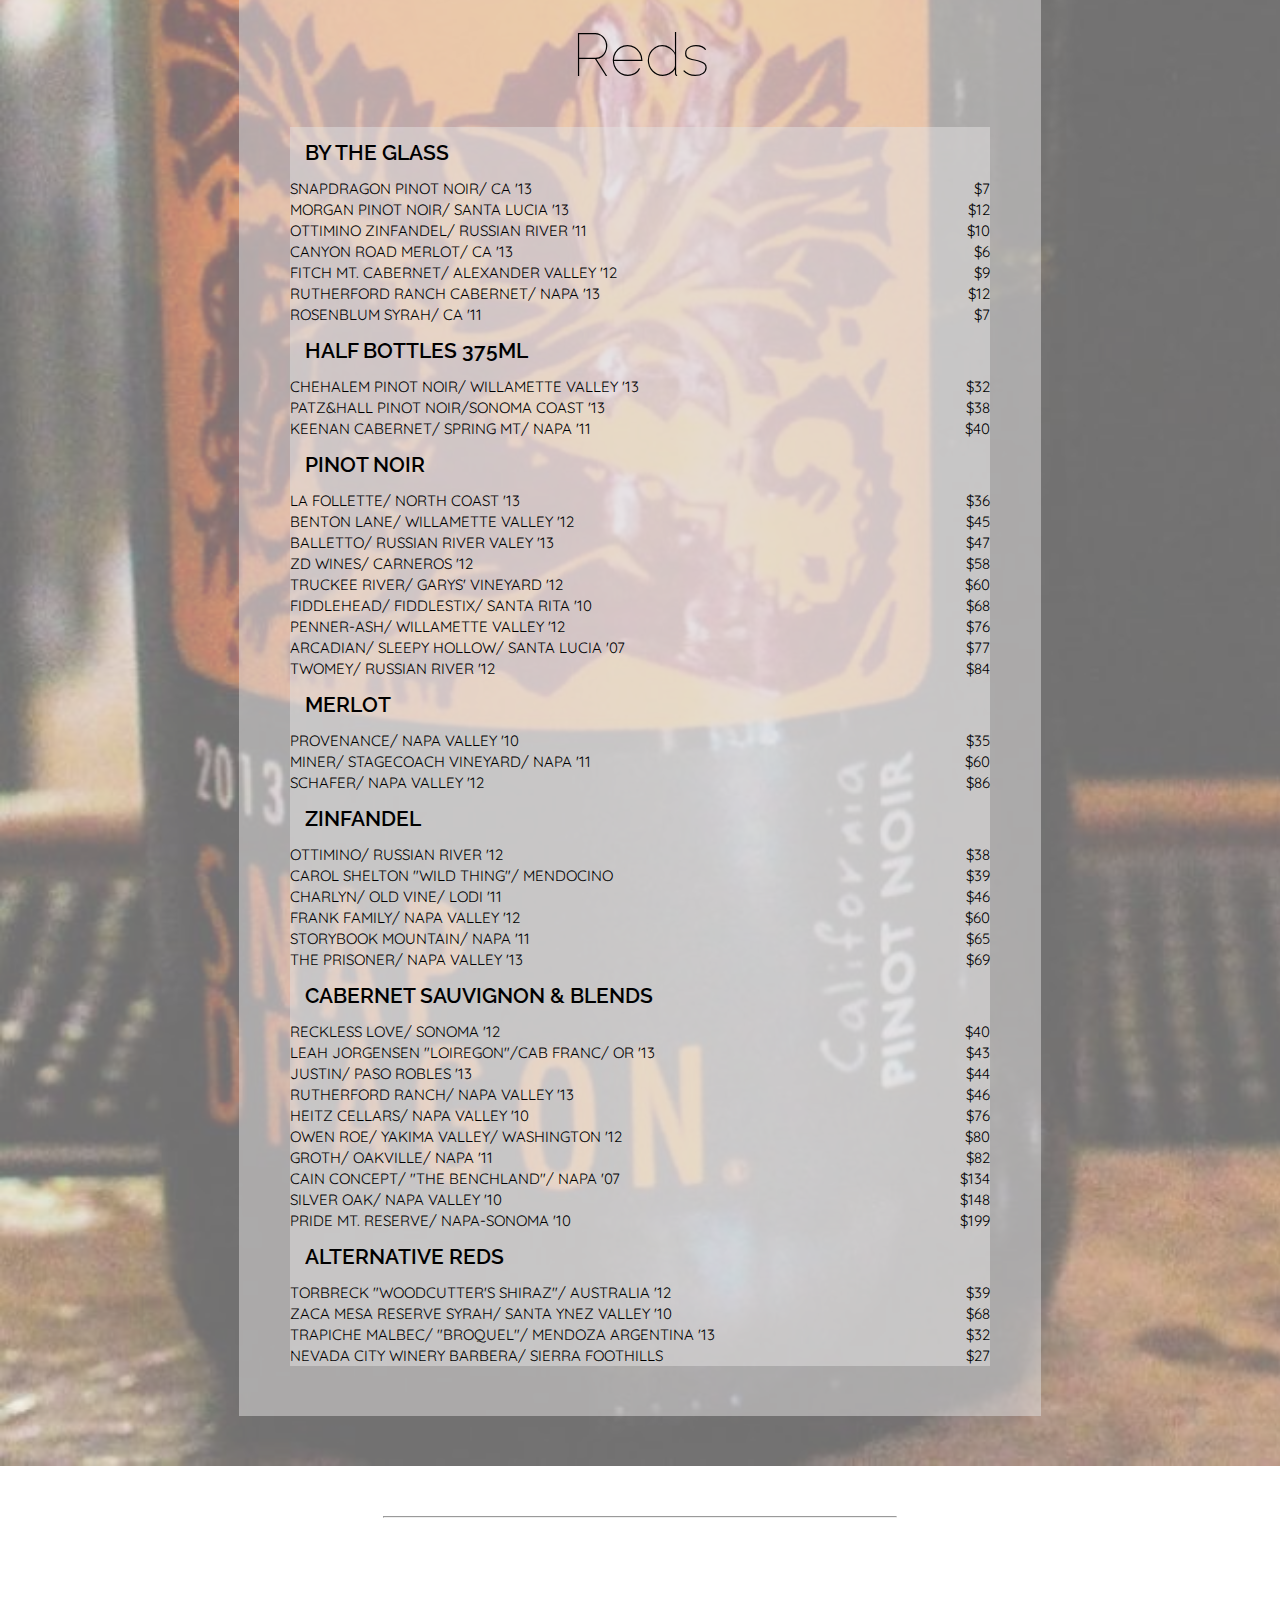
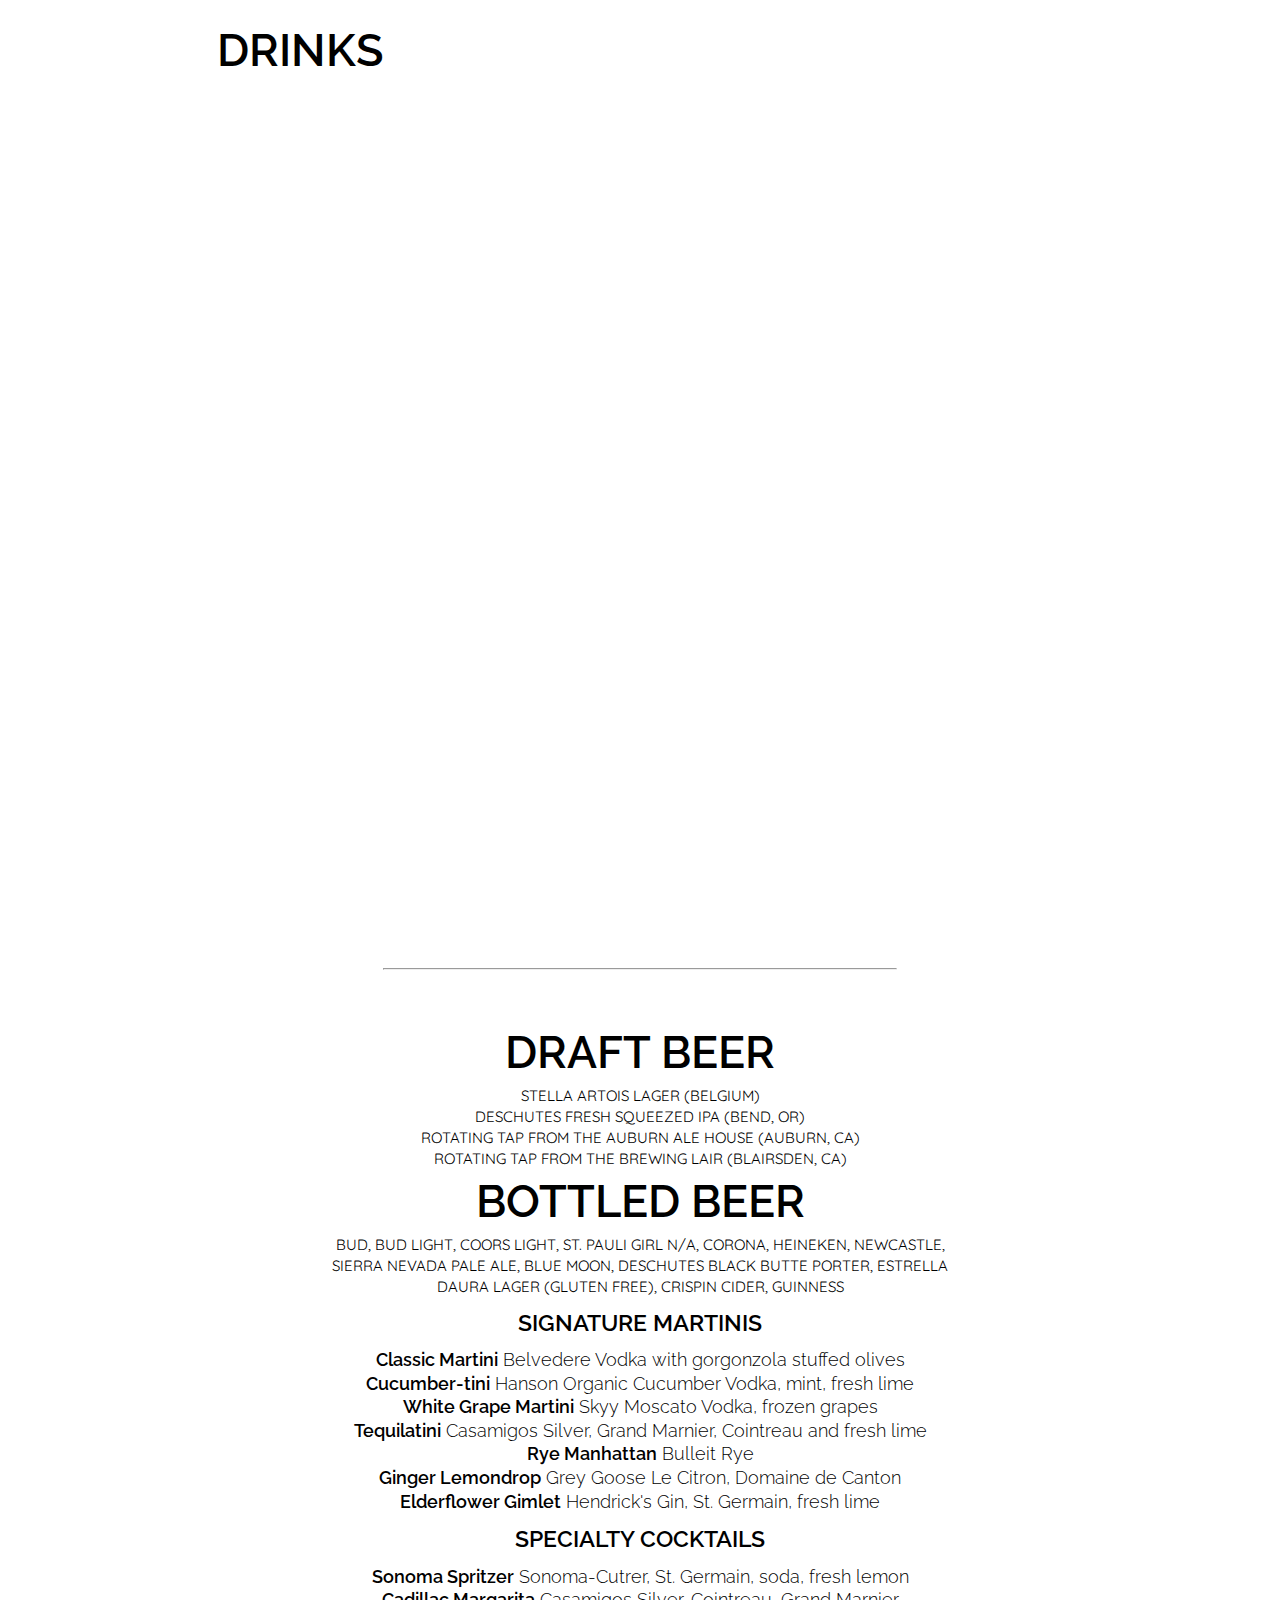
==== commit 0f683f02: "asldkjf" ====
--- a/index.html
+++ b/index.html
@@ -10,10 +10,17 @@
 <body id="home">
 	<div id="about" class="clearfix">
 		<header>
+		<label for="toggle">
+			<div class="line"></div>
+			<div class="line"></div>
+			<div class="line"></div>
+		</label>
+		<input type="checkbox" id="toggle">	
 			<nav>
 				<div class="nav">
 					<a class="navlinks" href="index.html">Home</a>
-					<a class="navlinks" href="#menu">Menu</a>
+					<a class="navlinks" href="#hhmenu">Happy Hour</a>					
+					<a class="navlinks" href="#apps">Menu</a>
 					<a class="navlinks" href="#wine">Wine</a>
 					<a class="navlinks" href="events.html">Events</a>
 					<a class="navlinks" href="gallery.html">Gallery</a>
@@ -22,16 +29,17 @@
 			</nav>
 		</header>
 		<section>	
-			<h5>Experience Cassually Elegant dining on Tahoe City's 'other' waterfront</h5>
+			<h5 id="tagline">Experience Casually Elegant dining on Tahoe City's 'other' waterfront</h5>
 		</section>
 	</div>	
 		<div id="info">
 			<p>River Grill sits on the banks of the peaceful Truckee River, just downstream from the infamous "Fanny Bridge" and the Lake Tahoe Dam, the lake's only outlet. River Grill offers year-round riverfront dining, featuring enticing California cuisine from seasonal menus of fresh seafood, steaks, and tasty appetizers.</p>
-			<p>During the summer months, enjoy our spacious two-level patio with live music from local musicians playing every night.  Fall and winter at the River Grill offer a cozy respite from the day's activities with good cheer, great food, and a warm and inviting atmostphere to gather with family, and friends old and new. Springtime at the River Grill is glorious as the river fills and the trees and flowers bloom.</p>
+			<br>
+			<p>During the summer months, enjoy our spacious two-level patio with live music from local musicians playing every night.  <p id="mobilewords">Fall and winter at the River Grill offer a cozy respite from the day's activities with good cheer, great food, and a warm and inviting atmostphere to gather with family, and friends old and new. Springtime at the River Grill is glorious as the river fills and the trees and flowers bloom.</p></p>
 			<h5>Happy Hour at the River Grill</h5>
 			<p>The River Grill Bar is a popular and lively spot for apres-activity (work or play) and was voted Best Happy Hour in North Tahoe.  Our Happy Hour features nightly drink specials and special pricing on appetizers at the bar.  Happy Hour is every night from 5:00-6:30 in the bar area ONLY. Happy Hour availability can change anytime at the discretion of the River Grill.</p>
 			<h1>Phone</h1>
-			<h3>530.581-2644</h3>
+			<h3>530.581.2644</h3>
 			<h1>Location</h1>
 			<h3>55 West Lake Blvd. Tahoe City, CA, 96145</h3>
 			<h1>Hours</h1>
@@ -40,9 +48,9 @@
 		</div>	
 	</div>	
 	<hr>
-	<div id="menu">
+	<div>
 		<div id="hhmenu">
-			<div id="hhtitle">
+			<div id="hhtitle" class="mobilepics">
 				<div class="titles">
 					<h1>Happy Hour</h1>
 					<h2>Everyday 5:00-6:30</h2>
@@ -60,7 +68,7 @@
 				<h6>House Wines:  $5</h6>
 				<div>
 					<h5>Red:</h5>
-					<li>Rosemblum Syrah</li>
+					<li>Rosenblum Syrah</li>
 					<li>Canyon Road Merlot</li>
 					<li>Snapdragon Pinot Noir</li>
 					<li>Langue Twins Cabernet</li>
@@ -75,19 +83,20 @@
 		</div>		
 		<hr>
 			<div class="wrap">
-				<div id="hhfood">
+				<div id="hhfood" class="mobilepics">
 					<div class="titles">
 						<h1>Happy Hour Food</h1>
 					</div>	
 				</div>
 		<hr>
+			<div class="foodwrap">
 				<h6>River Grill Angus Burger with caesar salad and shoestring fries  $11</h6>
 				<p>add cheddar, gorgonzola, bacon, avocado, guacamole  $1 each, substitute sweet potato fries  $2</p>
 				<h2>Appetizers listed below are all 50% off during Happy Hour!</h2>
 				<h6>Lobster Quesadilla</h6>
 				<p>served with Guacamole and sour cream  $16</p>
 				<h6>Tri Tip Burrito</h6>
-				<p>tequilla lime glazed tri tip, rice & black bean burrito with pico de gallo, avocado salsa and tortilla chips, cut in two halves  $14</p>
+				<p>tequila lime glazed tri tip, rice & black bean burrito with pico de gallo, avocado salsa and tortilla chips, cut in two halves  $14</p>
 				<h6>Smoked Salmon on Rosemary Focaccia</h6>
 				<p>with Mascarpone cheese, capers, red onions  $14</p>
 				<h6>Sweet Potato Fries</h6>
@@ -96,9 +105,10 @@
 				<p>romaine lettuce, ranch dressing, crispy boneless buffalo chicken  $12</p>
 				<h2>Happy Hour also includes 25% off starters, salads and soups on our regular menu - excluding the Ahi Tuna Sashimi </h2>
 			</div>
+		</div>
 		<hr>	
 			<div class="wrap clearfix">
-				<div id="apps">
+				<div id="apps" class="mobilepics">
 					<div class="titles">
 						<h1>Starters</h1>
 					</div>
@@ -124,12 +134,12 @@
 					<h6>Spicy Chicken Enchilada</h6>
 					<p>guacamole, roasted chili crema and Feta cheese $10</p>
 					<h6>Seared Scallops</h6>
-					<p>rice, prosciutto wrapped gorgonzola stuffed fig, lemon burr blanc  $16</p>
+					<p>rice, roasted carrots, lemon beurre blanc  $16</p>
 				</div>
 			</div>	
 		<hr>
 			<div class="wrap">
-				<div id="saladpic">
+				<div id="saladpic" class="mobilepics">
 					<div class="titles">
 						<h1>Salads and Soup</h1>
 					</div>
@@ -151,7 +161,7 @@
 			</div>	
 		<hr>
 			<div class="wrap clearfix">
-				<div id="mainspic">
+				<div id="mainspic" class="mobilepics">
 					<div class="titles">
 						<h1>Mains</h1>
 					</div>
@@ -159,7 +169,7 @@
 		<hr>	
 				<div class="left">
 					<h6>Braised Beef Short Ribs</h6>
-					<p>boneless ribs, gratin potatoes, roasted carrots, cabernet demi  $31x</p>
+					<p>boneless ribs, gratin potatoes, roasted carrots, cabernet demi  $31</p>
 					<h6>Grilled Fresh Salmon</h6>
 					<p>whipped potatoes, seasonal vegetables, & Thai green curry sauce  $27</p>
 					<h6>Butternut Squash Raviolis</h6>
@@ -170,7 +180,7 @@
 				<div class="right">
 					<h6>Rack of Lamb</h6>
 					<p>herb crusted rack, gratin potatoes, grilled asparagus, lamb demi  $36</p>
-					<h6>Turkey & Shitake Meatloaf</h6>
+					<h6>Turkey & Shiitake Meatloaf</h6>
 					<p>wrapped in applewood smoked bacon, roasted carrot, whipped potatoes, turkey 	reduction  $22</p>
 					<h6>Grilled Pork Rack Chop</h6>
 					<p>gingered sweet potatoes, red cabbage, bourbon bbq sauce  $26</p>
@@ -188,12 +198,12 @@
 					</div>
 				<div id="dessertmen">
 					<h2>Brownie</h2>
-					<p>Warm Chocolate Brownie with hot fudge and dulce de lece</p>
+					<p>Warm Chocolate Brownie with hot fudge and dulce de leche</p>
 					<h2>Profiteroles</h2>
-					<p>two puff pastries with dulce de lece, caremel and hot fudge topped with 	candied macadamia nuts</p>
+					<p>two puff pastries with dulce de leche, caramel and hot fudge topped with 	candied macadamia nuts</p>
 					<h2>Apple Bread Pudding</h2>
 					<p></p>
-					<h2>Creme Brule</h2>
+					<h2>Creme Brulee</h2>
 					<h2>River Float</h2>
 					<p>classic rootbeer float</p>
 					<h2>Class V River Float</h2>
@@ -203,136 +213,137 @@
 	</div>	
 	<hr>
 	<div id="wine">
-		<div class="clearfix">
-			<div id="winelist">
-				<h1>Wine List</h1>
-				<div class="clearfix wineleft">
-					<h2>Whites</h2>
-					<div class="wines">
-						<h6>By The Glass</h6>
-						<p>Segura Viudas Sparkling/ Spain/175ml(split)<span>$8</span></p>
-						<p>La Fiera Pinot Grigio/Veneto/ Italy '14<span>$6</span></p>
-						<p>Sterling Sauvignon Blac/ Napa '13<span>$7</span></p>
-						<p>Bogle Chardonnay/ California '13<span>$7</span></p>
-						<p>Sonoma-Cutrer Chardonnay/ Russian River '12<span>$12</span></p>
-						<p>Frank Family Chardonnay/ Napa Valley '13<span>$14</span></p>
-						<p>Dr. Heyden Riesling/ Kabinett/ Germany '12<span>$9</span></p>
-						<p>Elk Cove Rose'/ Willamette Valley '14<span>$9</span></p>
-					</div>
-					<div class="wines">
-						<h6>Half Bottles 375mL</h6>
-						<p>Gruet Brut/Albuquerque/NM<span>$25</span></p>
-						<p>Rombauer Chardonnay/Carneros '13<span>$33</span></p>
-						<p>Pride Mt. Viognier/Sonoma '13<span>$31</span></p>
-					</div>
-					<div class="wines">
-						<h6>Sparkling Wines & Champagne</h6>
-						<p>J Cuvee/ Brut/Russian River<span>$40</span></p>
-						<p>Perrier-Jouet/ Grand Brut/France<span>$69</span></p>
-						<p>Veuve Clicquot Ponsardin/ France<span>$86</span></p>
-					</div>
-					<div class="wines">
-						<h6>Sauvignon Blac</h6>
-						<p>Sterling/ Napa Valley '13<span>$26</span></p>
-						<p>Nautilus/ Malborough/ New Zealand '14<span>$33</span></p>
-						<p>Frogs Leap/ Napa Valley '14<span>$37</span></p>
-						<p>Groth/ Napa Valley '13<span>$38</span></p>
-						<p>Sancerre la Crele/ D. Thomas &Fils/ France '13<span>$44</span></p>
-						<p>Cakebread Cellars/ Napa Valley '13<span>$50</span></p>
-					</div>
-					<div class="wines">
-						<h6>Chardonnay</h6>
-						<p>Wente/ Riva Ranch/ Arroyo Seco '13<span>$30</span></p>
-						<p>Starmount/ Carneros '12<span>$33</span></p>
-						<p>Veedercrest/ Unoaked/ Napa '10<span>$35</span></p>
-						<p>Lumen/ Santa Barbara '12<span>$38</span></p>
-						<p>Sonoma-Cutrer/ Russian River '13<span>$40</span></p>
-						<p>Keenan/ Spring Mountain/ Napa '13<span>$48</span></p>
-						<p>Ramey/ Sonoma Coast '11<span>$48</span></p>
-						<p>Frank Family/ Carneros '13<span>$54</span></p>
-						<p>Rombauer/ Carneros '13<span>$60</span></p>
-						<p>DuMol/ Russian River Valley '12<span>$82</span></p>
-					</div>
-					<div class="wines">
-						<h6>Alternative Whites</h6>
-						<p>Pighin Pinot Grigio/ Grave del Friuli/ Italy '13<span>$30</span></p>
-						<p>Cooper Mt. Pinot Gris/ Willamete Valley '14<span>$32</span></p>
-						<p>Elk Cove Rose'/ Willamete Valley '14<span>$33</span></p>
-						<p>Dr. Heyden Riesling/ Kabinett/ Germany '12<span>$32</span></p>
-					</div>
-				</div>	
-				<div class="clearfix wineright">
-					<h2>Reds</h2>
-					<div class="wines">
-						<h6>By The Glass</h6>
-						<p>Snapdragon Pinot Noir/ CA '13<span>$7</span></p>
-						<p>Morgan Pinot Noir/ Santa Lucia '13<span>$12</span></p>
-						<p>Ottimino Zinfandel/ Russian River '11<span>$10</span></p>
-						<p>Canyon Road Merlot/ CA '13<span>$6</span></p>
-						<p>Fitch Mt. Cabernet/ Alexander Valley '12<span>$9</span></p>
-						<p>Rutherford Ranch Cabernet/ Napa '13<span>$12</span></p>
-						<p>Rosenblum Syrah/ CA '11<span>$7</span></p>
-					</div>
-					<div class="wines">
-						<h6>Half Bottles 375mL</h6>
-						<p>Chehalem Pinot Noir/ Willamette Valley '13<span>$32</span></p>
-						<p>Patz&Hall Pinot Noir/Sonoma Coast '13<span>$38</span></p>
-						<p>Keenan Cabernet/ Spring Mt/ Napa '11<span>$40</span></p>
-					</div>
-					<div class="wines">
-						<h6>Pinot Noir</h6>
-						<p>La Follette/ North Coast '13<span>$36</span></p>
-						<p>Benton Lane/ Willamette Valley '12<span>$45</span></p>
-						<p>Balletto/Russian River Valey '13<span>$47</span></p>
-						<p>ZD Wines/ Carneros '12<span>$58</span></p>
-						<p>Truckee River/ Garys' Vineyard '12<span>$60</span></p>
-						<p>Fiddlehead/ Fiddlestix/ Santa Rita '10<span>$68</span></p>
-						<p>Penner-Ash/Willamette Valley '12<span>$76</span></p>
-						<p>Arcadian/ Sleepy Hollow/ Santa Lucia '07<span>$77</span></p>
-						<p>Twomey/ Russian River '12<span>$84</span></p>
-					</div>
-					<div class="wines">
-						<h6>Merlot</h6>
-						<p>Provenance/ Napa Valley '10<span>$35</span></p>
-						<p>Miner/ Stagecoach Vineyard/ Napa '11<span>$60</span></p>
-						<p>Schafer/ Napa Valley '12<span>$86</span></p>
-					</div>	
-					<div class="wines">
-						<h6>Zinfandel</h6>
-						<p>Ottimino/ Russian River '12<span>$38</span></p>
-						<p>Carol Shelton "Wild Thing"/ Mendocino<span>$39</span></p>
-						<p>Charlyn/ Old Vine/ Lodi '11<span>$46</span></p>
-						<p>Frank Family/ Napa Valley '12<span>$60</span></p>
-						<p>Storybook Mountain/ Napa '11<span>$65</span></p>
-						<p>The Prisoner/ Napa Valley '13<span>$69</span></p>
-					</div>
-					<div class="wines">
-						<h6>Cabernet Sauvignon & Blends</h6>
-						<p>Reckless Love/ Sonoma '12<span>$40</span></p>
-						<p>Leah Jorgensen "Loiregon"/Cab Frank/ OR '13<span>$43</span></p>
-						<p>Justin/ Paso Robles '13<span>$44</span></p>
-						<p>Rutherford Ranch/ Napa Valley '13<span>$46</span></p>
-						<p>Heitz Cellars/ Napa Valley '10<span>$76</span></p>
-						<p>Owen Roe/ Yakima Valley/ WA '12<span>$80</span></p>
-						<p>Groth/ Oakville/ Napa '11<span>$82</span></p>
-						<p>Cain Concept/ "The Benchland"/ Napa '07<span>$134</span></p>
-						<p>Silver Oak/ Napa Valley '10<span>$148</span></p>
-						<p>Pride Mt. Reserve/ Napa-Sonoma '10<span>$199</span></p>
-					</div>
-					<div class="wines">
-						<h6>Alternative Reds</h6>
-						<p>Torbreck "Woodcutter's Shiraz"/ Australia '12<span>$39</span></p>
-						<p>Zaca Mesa Reserve Syrah/ Santa Ynez Valley '10<span>$68</span></p>
-						<p>Trapiche Malbec/ "Broquel"/Mendoza Arg. '13<span>$32</span></p>
-						<p>Nevada City Winery Barbera/ Sierra Foothills<span>$27</span></p>
-					</div>
-				</div>	
+		<div id="winelist" class="clearfix">
+			<h1>Wine List</h1>
+			<div class="clearfix wineleft">
+				<h5>Whites</h5>
+				<div class="wines">
+					<h6>By The Glass</h6>
+					<p>Segura Viudas Sparkling/ Spain/175ml(split)<span>$8</span></p>
+					<p>La Fiera Pinot Grigio/ Veneto/ Italy '14<span>$6</span></p>
+					<p>Sterling Sauvignon Blac/ Napa '13<span>$7</span></p>
+					<p>Bogle Chardonnay/ California '13<span>$7</span></p>
+					<p>Sonoma-Cutrer Chardonnay/ Russian River '12<span>$12</span></p>
+					<p>Frank Family Chardonnay/ Napa Valley '13<span>$14</span></p>
+					<p>Dr. Heyden Riesling/ Kabinett/ Germany '12<span>$9</span></p>
+					<p>Elk Cove Rose'/ Willamette Valley '14<span>$9</span></p>
+				</div>
+				<div class="wines">
+					<h6>Half Bottles 375mL</h6>
+					<p>Gruet Brut/ Albuquerque/ NM<span>$25</span></p>
+					<p>Rombauer Chardonnay/ Carneros '13<span>$33</span></p>
+					<p>Pride Mt. Viognier/ Sonoma '13<span>$31</span></p>
+				</div>
+				<div class="wines">
+					<h6>Sparkling Wines & Champagne</h6>
+					<p>J Cuvee/ Brut/Russian River<span>$40</span></p>
+					<p>Perrier-Jouet/ Grand Brut/France<span>$69</span></p>
+					<p>Veuve Clicquot Ponsardin/ France<span>$86</span></p>
+				</div>
+				<div class="wines">
+					<h6>Sauvignon Blac</h6>
+					<p>Sterling/ Napa Valley '13<span>$26</span></p>
+					<p>Nautilus/ Malborough/ New Zealand '14<span>$33</span></p>
+					<p>Frogs Leap/ Napa Valley '14<span>$37</span></p>
+					<p>Groth/ Napa Valley '13<span>$38</span></p>
+					<p>Sancerre la Crele/ D. Thomas & Fils/ France '13<span>$44</span></p>
+					<p>Cakebread Cellars/ Napa Valley '13<span>$50</span></p>
+				</div>
+				<div class="wines">
+					<h6>Chardonnay</h6>
+					<p>Wente/ Riva Ranch/ Arroyo Seco '13<span>$30</span></p>
+					<p>Starmount/ Carneros '12<span>$33</span></p>
+					<p>Veedercrest/ Unoaked/ Napa '10<span>$35</span></p>
+					<p>Lumen/ Santa Barbara '12<span>$38</span></p>
+					<p>Sonoma-Cutrer/ Russian River '13<span>$40</span></p>
+					<p>Keenan/ Spring Mountain/ Napa '13<span>$48</span></p>
+					<p>Ramey/ Sonoma Coast '11<span>$48</span></p>
+					<p>Frank Family/ Carneros '13<span>$54</span></p>
+					<p>Rombauer/ Carneros '13<span>$60</span></p>
+					<p>DuMol/ Russian River Valley '12<span>$82</span></p>
+				</div>
+				<div class="wines">
+					<h6>Alternative Whites</h6>
+					<p>Pighin Pinot Grigio/ Grave del Friuli/ Italy '13<span>$30</span></p>
+					<p>Cooper Mt. Pinot Gris/ Willamette Valley '14<span>$32</span></p>
+					<p>Elk Cove Rose'/ Willamete Valley '14<span>$33</span></p>
+					<p>Dr. Heyden Riesling/ Kabinett/ Germany '12<span>$32</span></p>
+				</div>
+				<div class="wines" id="corkage">
+					<p>Corkage fee<span>$18</span></p>
+				</div>
 			</div>	
-		</div>	
+			<div class="clearfix wineright">
+				<h5>Reds</h5>
+				<div class="wines">
+					<h6>By The Glass</h6>
+					<p>Snapdragon Pinot Noir/ CA '13<span>$7</span></p>
+					<p>Morgan Pinot Noir/ Santa Lucia '13<span>$12</span></p>
+					<p>Ottimino Zinfandel/ Russian River '11<span>$10</span></p>
+					<p>Canyon Road Merlot/ CA '13<span>$6</span></p>
+					<p>Fitch Mt. Cabernet/ Alexander Valley '12<span>$9</span></p>
+					<p>Rutherford Ranch Cabernet/ Napa '13<span>$12</span></p>
+					<p>Rosenblum Syrah/ CA '11<span>$7</span></p>
+				</div>
+				<div class="wines">
+					<h6>Half Bottles 375mL</h6>
+					<p>Chehalem Pinot Noir/ Willamette Valley '13<span>$32</span></p>
+					<p>Patz&Hall Pinot Noir/Sonoma Coast '13<span>$38</span></p>
+					<p>Keenan Cabernet/ Spring Mt/ Napa '11<span>$40</span></p>
+				</div>
+				<div class="wines">
+					<h6>Pinot Noir</h6>
+					<p>La Follette/ North Coast '13<span>$36</span></p>
+					<p>Benton Lane/ Willamette Valley '12<span>$45</span></p>
+					<p>Balletto/ Russian River Valey '13<span>$47</span></p>
+					<p>ZD Wines/ Carneros '12<span>$58</span></p>
+					<p>Truckee River/ Garys' Vineyard '12<span>$60</span></p>
+					<p>Fiddlehead/ Fiddlestix/ Santa Rita '10<span>$68</span></p>
+					<p>Penner-Ash/ Willamette Valley '12<span>$76</span></p>
+					<p>Arcadian/ Sleepy Hollow/ Santa Lucia '07<span>$77</span></p>
+					<p>Twomey/ Russian River '12<span>$84</span></p>
+				</div>
+				<div class="wines">
+					<h6>Merlot</h6>
+					<p>Provenance/ Napa Valley '10<span>$35</span></p>
+					<p>Miner/ Stagecoach Vineyard/ Napa '11<span>$60</span></p>
+					<p>Schafer/ Napa Valley '12<span>$86</span></p>
+				</div>	
+				<div class="wines">
+					<h6>Zinfandel</h6>
+					<p>Ottimino/ Russian River '12<span>$38</span></p>
+					<p>Carol Shelton "Wild Thing"/ Mendocino<span>$39</span></p>
+					<p>Charlyn/ Old Vine/ Lodi '11<span>$46</span></p>
+					<p>Frank Family/ Napa Valley '12<span>$60</span></p>
+					<p>Storybook Mountain/ Napa '11<span>$65</span></p>
+					<p>The Prisoner/ Napa Valley '13<span>$69</span></p>
+				</div>
+				<div class="wines">
+					<h6>Cabernet Sauvignon & Blends</h6>
+					<p>Reckless Love/ Sonoma '12<span>$40</span></p>
+					<p>Leah Jorgensen "Loiregon"/Cab Franc/ OR '13<span>$43</span></p>
+					<p>Justin/ Paso Robles '13<span>$44</span></p>
+					<p>Rutherford Ranch/ Napa Valley '13<span>$46</span></p>
+					<p>Heitz Cellars/ Napa Valley '10<span>$76</span></p>
+					<p>Owen Roe/ Yakima Valley/ Washington '12<span>$80</span></p>
+					<p>Groth/ Oakville/ Napa '11<span>$82</span></p>
+					<p>Cain Concept/ "The Benchland"/ Napa '07<span>$134</span></p>
+					<p>Silver Oak/ Napa Valley '10<span>$148</span></p>
+					<p>Pride Mt. Reserve/ Napa-Sonoma '10<span>$199</span></p>
+				</div>
+				<div class="wines">
+					<h6>Alternative Reds</h6>
+					<p>Torbreck "Woodcutter's Shiraz"/ Australia '12<span>$39</span></p>
+					<p>Zaca Mesa Reserve Syrah/ Santa Ynez Valley '10<span>$68</span></p>
+					<p>Trapiche Malbec/ "Broquel"/ Mendoza Argentina '13<span>$32</span></p>
+					<p>Nevada City Winery Barbera/ Sierra Foothills<span>$27</span></p>
+				</div>
+			</div>	
+		</div>
 	</div>	
 	<hr>
 	<div id="drinks">
-		<div id="drinkspic">
+		<div id="drinkspic" class="mobilepics">
 			<div class="titles">
 				<h1>Drinks</h1>
 			</div>
@@ -345,14 +356,14 @@
 			<p>Rotating Tap from the Auburn Ale House (Auburn, CA)</p>
 			<p>Rotating Tap from the Brewing Lair (Blairsden, CA)</p>
 			<h1>Bottled Beer</h1>
-			<p>Bud, Bud Light, Coors Light, St. Pauli's Girl N/A, Corona, Heineken, Newcastle, Sierra Nevada Pale Ale, Blue Moon, Deschutes Black Butte Porter, Estrella Daura Lager (Gluten Free), Crispin Cider, Guinnes</p>
+			<p>Bud, Bud Light, Coors Light, St. Pauli Girl N/A, Corona, Heineken, Newcastle, Sierra Nevada Pale Ale, Blue Moon, Deschutes Black Butte Porter, Estrella Daura Lager (Gluten Free), Crispin Cider, Guinness</p>
 			<ul>
 			<h6>Signature Martinis</h6>
-				<li class="bold"><span class="bold">Classic Martini</span> Belvedere Vodka with gorgonzola stuffed olives</li>
+				<li><span class="bold">Classic Martini</span> Belvedere Vodka with gorgonzola stuffed olives</li>
 				<li><span class="bold">Cucumber-tini</span> Hanson Organic Cucumber Vodka, mint, fresh lime</li>
 				<li><span class="bold">White Grape Martini</span> Skyy Moscato Vodka, frozen grapes</li>
-				<li><span class="bold">Tequillatini</span> Casamigos Silver, Grand Marnier, Cointreau and fresh 	lime</li>
-				<li><span class="bold">Rye Manhattan</span> Bulliet Rye</li>
+				<li><span class="bold">Tequilatini</span> Casamigos Silver, Grand Marnier, Cointreau and fresh 	lime</li>
+				<li><span class="bold">Rye Manhattan</span> Bulleit Rye</li>
 				<li><span class="bold">Ginger Lemondrop</span> Grey Goose Le Citron, Domaine de Canton</li>
 				<li><span class="bold">Elderflower Gimlet</span> Hendrick's Gin, St. Germain, fresh lime</li>
 			</ul>
@@ -378,11 +389,15 @@
 	</div>	
 	<hr>
 	<footer>
-		<h3>River Grill</h3>
-		<h4>Reservations: (530)581-2644</h4>
-		<h4>55 West Lake Blvd.</h4>
-		<h4>Tahoe City, CA 96145</h4>
-		<h5>Just west of Fanny Bridge at the "Y" in Tahoe City- Intersection of Hwy 28 and 89</h5>
+		<div id="footercover">
+			<div id="footwords">
+				<h3>River Grill</h3>
+				<h4>Reservations: (530)581-2644</h4>
+				<h4>55 West Lake Blvd.</h4>
+				<h4>Tahoe City, CA 96145</h4>
+				<h4>Just west of Fanny Bridge at the "Y" in Tahoe City- Intersection of Hwy 28 and 89</h4>
+			</div>
+		</div>
 	</footer>
 </body>
 </html>--- a/css/style.css
+++ b/css/style.css
@@ -1,7 +1,8 @@
-@import url(https://fonts.googleapis.com/css?family=Raleway:100,600);
+@import url(https://fonts.googleapis.com/css?family=Raleway:100,300,600);
 @import url(https://fonts.googleapis.com/css?family=Quicksand:400,300);
 
 *{
+	/*box-sizing: border-box;*/
 	margin: 0;
 	padding: 0;
 }
@@ -16,14 +17,10 @@
 
 }
 
-div {
-
-}
-
 nav {
-	background-color: rgba(87, 149, 98, .5);
+	background-color: rgba(18, 142, 40, .7);
 	margin: 0 auto;
-
+	position: fixed 100%;
 }
 
 a{
@@ -39,12 +36,16 @@
 }
 
 section {
-	width: 75%;
+	width: 60%;
 	float: right;
 	margin: 100px auto;
-	padding: 0 5%;
-	background-color: rgba(18, 142, 40, .5);
+	/*padding: 0 5%;*/
+	background-color: rgba(18, 142, 40, .7);
 	color: white;
+}
+
+main {
+	/*height: 1500px;*/
 }
 
 aside{
@@ -67,6 +68,12 @@
 	font-family: 'Quicksand', sans-serif;
 	font-size: 1.5em;
 	text-transform: uppercase;
+	padding: 10px;
+}
+
+#dessertmen h2 {
+	font-family: 'Raleway';
+	font-weight: 600;
 }
 
 h3 {
@@ -85,7 +92,7 @@
 	font-family: 'Raleway', sans-serif;
 	font-weight: 100;
 	font-size: 4em;
-	padding: 5px;
+	padding: .7em;
 }
 
 h6 {
@@ -100,7 +107,8 @@
 p {
 	font-family: 'Quicksand', sans-serif;
 	font-size: 1em;
-	font-weight: 300px;
+	font-weight: 400;
+	line-height: 1.4em;
 	text-transform: uppercase;
 }
 
@@ -117,29 +125,93 @@
 label {
 	font-family: 'Raleway', sans-serif;
 	font-size: 1.3em;
+	display: none;
 }
 
 ul, li{	
 	display: block;
 	text-align: center;
 	font-family: 'Raleway', sans-serif;
-	font-weight: 100;
+	font-weight: 300;
 	font-size: 1.1em;
-}
-
-span{
+	line-height: 1.3em;
+}
+
+span {
 	text-align: right;
 	float: right;
+	/*background-color: #ddd;*/
 }
 
 footer{
-	font-family: 'Raleway', sans-serif;
-	clear: both;
-	text-align: center;
-	margin: 0 auto;
-	background: #BDB2AE;
-	position: relative;
-}
+	background: url(../images/footerbg.jpg);
+	background-size: cover;
+	background-repeat: no-repeat;
+	height: 200px;
+}
+
+
+
+
+/* - - - - - FlexBox Code - - - - - - - */
+
+/*.wrap{
+  display: flex;
+  align-items: stretch;
+  width: 90%;
+  margin: auto;
+}
+
+button{
+  width: 30px;
+  border: none;
+  background: transparent;
+  color: #999;
+  font-size: 40px;
+  text-align: center;
+  outline: none;
+  opacity: 0.5;
+  transition: opacity 300ms ease-out;
+  
+  &:hover{
+    opacity: 1;
+  }
+}
+
+.scroller{
+  flex: 1;
+  overflow: hidden;
+}
+
+.items{
+  list-style-type: none;
+  white-space: nowrap;
+  font-size: 0;
+  line-height: 0;
+  transition: transform 1s ease-in-out;
+}
+
+.item{
+  padding: 30px 20px;
+  display: inline-block;
+  width: 100%;
+  height: 1000px;
+  font-size: 25px;
+  letter-spacing: -0.03em;
+  line-height: 1;
+  font-weight: bold;
+  background-size: cover;
+  background-position: 50% 50%;
+  text-transform: uppercase;
+  box-shadow: inset 0 0 10px rgba(0,0,0,0.5);
+  
+  &:nth-child(2) {
+    color: #fff;
+  }
+}*/
+  /* - - - - FlexBox Code - - - - - - - */
+
+
 
 .clearfix:after {
 	height: 0;
@@ -153,10 +225,10 @@
 .wrap {
 	margin: 50px auto;
 	text-align: center;
-	padding: 10px;
-}
-
-.nav{
+	/*padding: 10px;*/
+}
+
+.nav {
 	text-align: center;
 }
 
@@ -165,13 +237,15 @@
 	font-weight: 100;
 	font-size: 1.5em;
 	color: white;
-	letter-spacing: .3em;
-}
-
-.titles{
+	letter-spacing: .2em;
+	display: inline-block;
+	margin: 8px;
+}
+
+.titles {
 	background-color: white;
 	width: 400px;
-	margin: 50 auto;
+	margin: 100px;
 }
 
 .left{
@@ -179,7 +253,7 @@
 	display: block;
 	padding: 0 5% 0 15%;
 	max-width: 30%;
-	min-width: 26%;
+	/*min-width: 26%;*/
 }
 
 .right {
@@ -187,36 +261,44 @@
 	display: block;
 	padding: 0 15% 0 5%;
 	max-width: 30%;
-	min-width: 26%;
-}
-
-.wineleft{
+/*	min-width: 26%;*/
+}
+
+.wineleft {
 	float: left;
+	display: block;
 	background-color: rgba(227, 226, 226, .5);
 	width: 30%;
 	min-width: 700px;
 	padding: 0 10%;
-	height: 1050px;
+	/*height: 1050px;*/
 	
 }
 
 .wineright {
 	float: right;
+	display: block;
 	width: 30%;
 	min-width: 700px;
 	padding: 0 10%;
 	background-color: rgba(227, 226, 226, .5);
-	height: 1050px;
+	/*height: 1050px;*/
 }
 
 .wines{
 	text-align: left;
-	background-color: rgba(227, 226, 226, .5)
+	background-color: rgba(227, 226, 226, .5);
 }
 
 .bold {
-	font-weight: 400;
+	font-weight: 600;
 	float: none;
+}
+
+.ebold{
+	float: none;
+	font-family: 'Raleway', sans-serif;
+	font-weight: 600;
 }
 
 .formbox{
@@ -242,12 +324,56 @@
 
 }
 
+.formbox {
+	margin-top: 30px;
+}
+
 .glasswines {
 	text-align: left;
-	width: 50%
+	width: 50%;
 	padding: 0 12%;
 }
 
+.eventp {
+	width: 40%;
+	margin: 20px auto;
+	line-height: 1.6em;
+	text-align: center;
+}
+
+.eventhr {
+	width: 150px;
+}
+
+.galimages{
+	width: 20%;
+}
+
+.line {
+	width: 30px;
+	height: 4px;
+	background: #1BAF37;
+	margin: 4px 0;
+	color: white;
+}
+
+.mobilepics {
+	background-size: cover;
+	background-repeat: no-repeat;
+	height: 900px;
+}
+
+.eventpg{
+	background-color: rgba(193, 176, 176, 0.57);
+    text-align: center;
+    padding: 169px 0;
+    color: #4F7936;
+    font-size: 1.5em;
+}
+
+#toggle {
+	display: none;
+}
 
 #rgname{
 	font-family: 'Quicksand', sans-serif;
@@ -261,39 +387,38 @@
 
 }
 
+#tagline {
+	padding: .2em;
+}
+
 #hhtitle {
 	background: url(../images/firpit.jpg);
 	background-size: cover;
 	background-repeat: no-repeat;
-	height: 800px;
 }
 
 #hhfood{
 	background: url(../images/burger.jpg);
 	background-size: cover;
 	background-repeat: no-repeat;
-	height: 900px;
 }
 
 #apps {
 	background: url(../images/sashimiplate.jpg);
 	background-size: cover;
 	background-repeat: no-repeat;
-	height: 900px;
 }
 
 #mainspic {
 	background: url(../images/fish.jpg);
 	background-size: cover;
 	background-repeat: no-repeat;
-	height: 900px;
 }
 
 #saladpic {
 	background: url(../images/beet.jpg);
 	background-size: cover;
 	background-repeat: no-repeat;
-	height: 900px;
 }
 
 #dessertpic {
@@ -307,7 +432,6 @@
 	background: url(../images/manhattan4.jpg);
 	background-size: cover;
 	background-repeat: no-repeat;
-	height: 900px;
 }
 
 #about{
@@ -320,7 +444,7 @@
 
 #info {
 	text-align: center;
-	width: 70%;
+	width: 55%;
 	margin: 100px auto;
 }
 
@@ -332,12 +456,11 @@
 #drinklist {
 	width: 50%;
 	margin: 0 auto;
-	height: 700px;
 
 }
 
 #menu{
-	background:	url(../imgaes/fishplate800.jpg);
+
 }
 
 #wine {
@@ -345,15 +468,22 @@
 	background-size: cover;
 	background-repeat: no-repeat;
 	background-color: rgba(227, 226, 226, .5);
-	/*height: 200px;*/
 }
 
 #winelist {
 	background-color: rgba(227, 226, 226, .5);
+	padding-bottom: 50px;
+}
+
+#corkage {
+	background-color: rgba(227, 226, 226, .5);
+	padding: 75px 0 123px 0;
+	font-weight: 600;
 }
 
 #drinks {
 	text-align: center;
+	clear: both;
 }
 
 #area_subscript {
@@ -378,19 +508,49 @@
 #dessertmen {
 	float: right;
 	margin-right: 100px;
+	background-color: rgba(227, 226, 226, .7);
+	width: 40%;
+	text-align: center;
+	line-height: 2.5em;
+}
+
+#chicken {
+	font-family: 'Raleway', sans-serif;
+	font-weight: 700;
+	display: block;
+	padding: 5px;
+}
+
+/*#reservepg{
+	background: url(../images/reservationbook.jpg);
+	background-size: cover;
+	background-repeat: no-repeat;
+}*/
+
+#rgreserve{
 	background-color: rgba(227, 226, 226, .5);
-	width: 40%;
-	text-align: center;
-	line-height: 2.5em;
-}
-
-#chicken {
-	font-family: 'Raleway', sans-serif;
-	font-weight: 700;
-	display: block;
-	padding: 5px;
-}
-
+	height: 500px;
+	width: 60%;
+	margin: 50px auto 100px auto;
+	padding-top: 50px;
+}
+
+#continue {
+	margin: 0 auto;
+	display: block;
+	text-align: center;
+}
+
+#gallink {
+	font-size: 1em;
+	padding: 0;
+}	
+
+#pbg{
+	background-color: white;
+}
+
+/*
 #slideshow {
 	margin: 50px auto;
 	position: relative;
@@ -407,6 +567,34 @@
 	right: 10px;
 	bottom: 10px;
 }
+*/
+
+#rgevent {
+	margin-top: 75px; 
+}
+
+#eventphoto{
+	background: url(../images/silverwarebg.jpg);
+	background-size: cover;
+	background-repeat: no-repeat;
+	height: 400px;
+	width: 50%;
+	margin: 0 auto;
+}
+#footercover {
+	font-family: 'Raleway', sans-serif;
+	color: white;
+	clear: both;
+	text-align: center;
+	margin: auto;
+	background-color: rgba(18, 142, 40, .7);
+	position: relative;
+	height: 200px;
+}
+
+#footwords {
+	padding: 40px;
+}
 
 @media only screen and (max-width: 2400px) {
 	.wineleft {
@@ -439,6 +627,24 @@
 }
 
 @media only screen and (max-width: 1700px) {
+	a {
+		padding: 5px 15px;
+	}
+
+	section {
+		width: 60%;
+	}
+
+	.eventp {
+		width: 70%;
+	}
+
+	.navlinks {
+		letter-spacing: 0;
+		font-size: 1.4em;
+		margin: 1px;
+	}
+
 	.wineleft {
 		float: none;
 		text-align: center;
@@ -447,7 +653,138 @@
 	.wineright {
 		float: none;
 		text-align: center;
-		padding: 50px 0;
+		padding: 50px 4%;
 		margin: 0 auto;
 	}
-}+}
+
+@media only screen and (max-width: 1419px) {
+	.eventpg{
+		padding: 154px 0;
+	}
+}
+
+@media only screen and (max-width: 1200px) {
+	section {
+		width: 90%;
+	}
+
+	h5 {
+		font-size: 2.5em;
+	}
+
+	label {
+		display: block;
+		/*width:20px;
+		margin:auto;*/
+		float:right;
+	}
+
+	nav{
+		display: none;
+		position:static;
+		clear:both;
+		/*float: none;*/
+	}
+
+	header{
+		height:auto;
+		padding:20px;
+	}
+
+	.navlinks{
+		float:none;
+		display:block;
+	}
+
+	.foodwrap {
+		margin: 0 40px;
+	}
+
+	.eventpg{
+		padding: 169px 0;
+	}
+
+	#toggle:checked + nav {	
+		display: block;
+	}
+
+	#about {
+		height: 600px;
+	}
+
+	#info {
+		width: 80%;
+		margin: 70px auto;
+	}
+	#mobilewords {
+		display: none;
+	}
+	#drinklist {
+		width: 80%;
+	}
+	#eventphoto {
+		width: 70%;
+	}
+}
+
+@media only screen and (max-width: 1034px) {
+	.eventpg{
+		padding: 169px 0;
+	}
+}
+
+@media only screen and (max-width: 1017px) {
+	.eventpg{
+		padding: 154px 0;
+	}
+}
+
+@media only screen and (max-width: 1000px) {
+	h1 {
+		font-size: 2em;
+	}
+	h2 {
+		font-size: 1.2em;
+	}
+	.titles{
+		width: 300px;
+		margin: 20px;
+	}
+	.left{
+		float: none;
+		padding: 0;
+		max-width: 100%;
+		/*min-width: 100%;*/
+		margin: 0 40px;
+	}
+	.right{
+		float: none;
+		padding: 0;
+		max-width: 100%;
+		/*min-width: 100%;*/
+		margin: 0 40px;
+	}
+	.wineleft {
+		min-width: 500px;
+	}
+	.wineright {
+		min-width: 500px;
+	}
+
+	.mobilepics {
+		height: 500px;
+	}
+	#hhmenu {
+		margin: 50px 0;
+	}
+	#salads {
+		margin: 40px;
+	}
+}
+
+@media only screen and (max-width: 740px) {
+	.eventpg{
+		padding: 138px 0;
+	}
+}
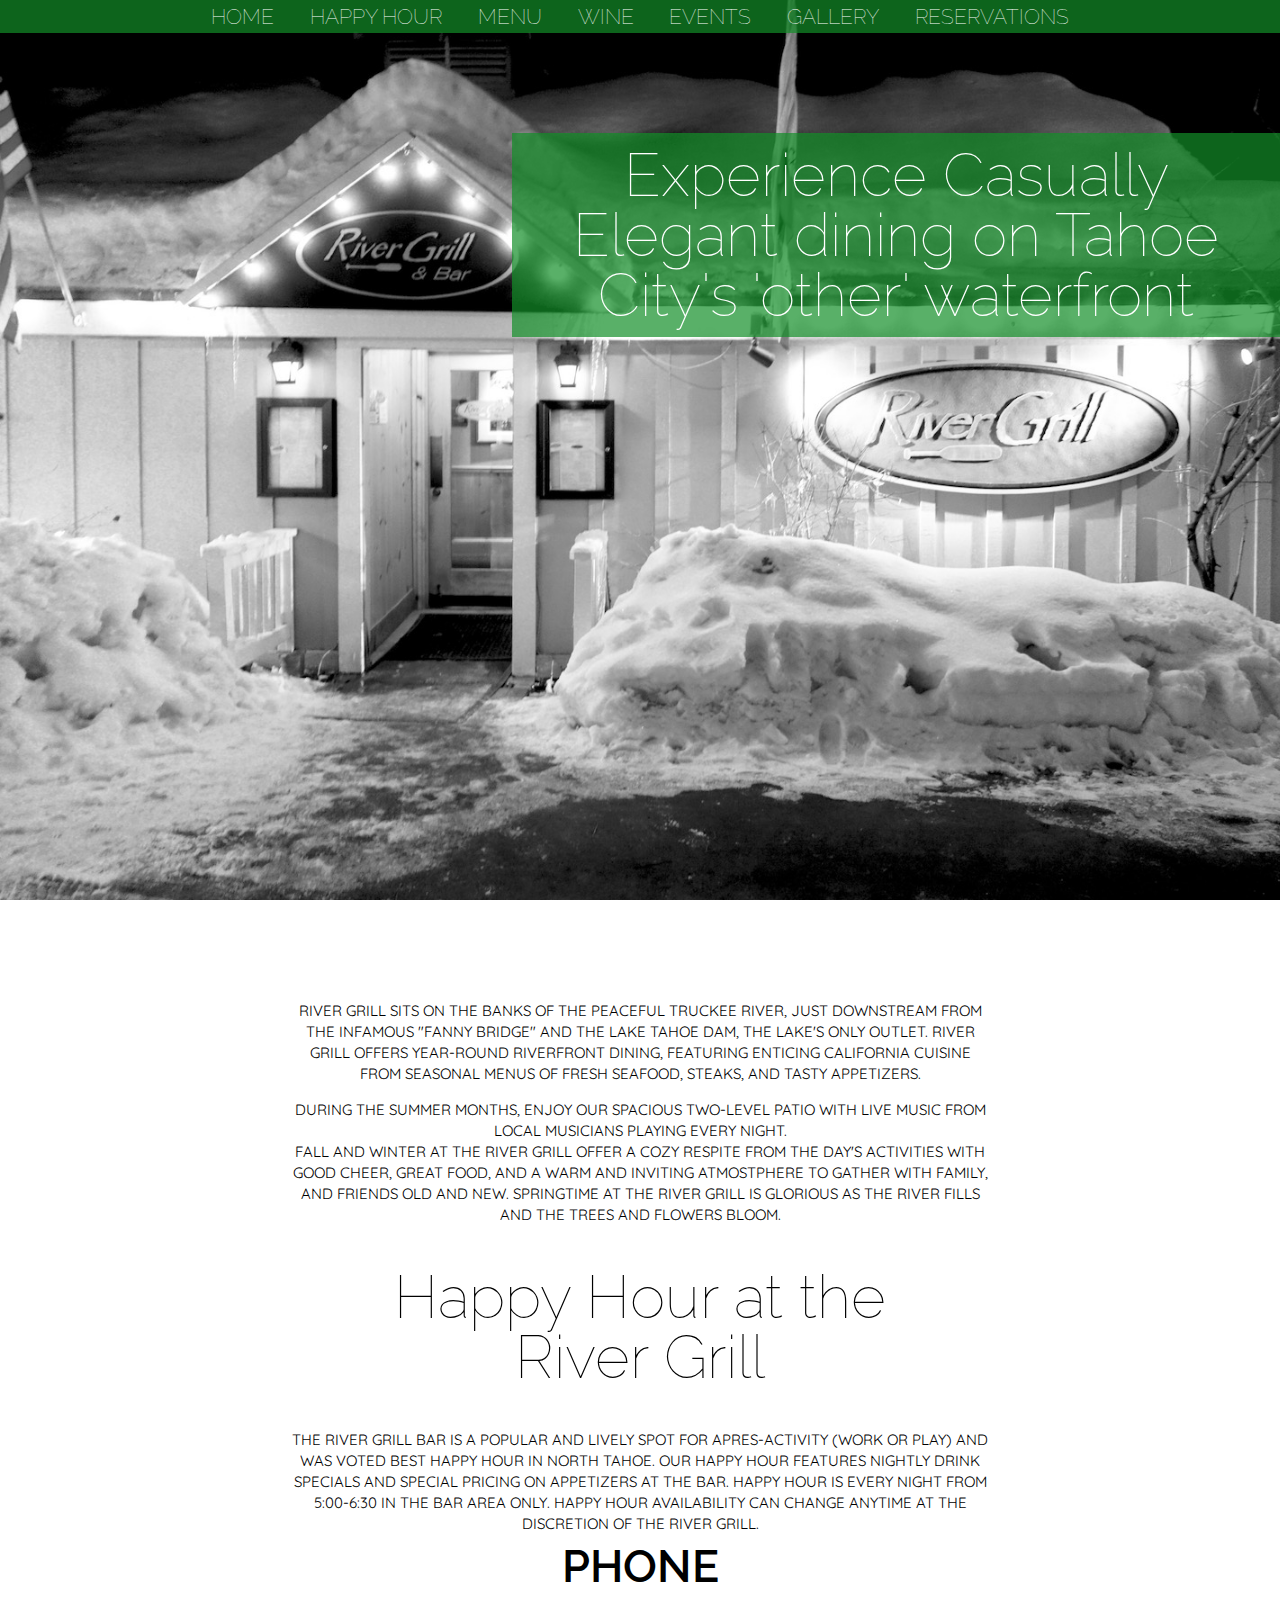
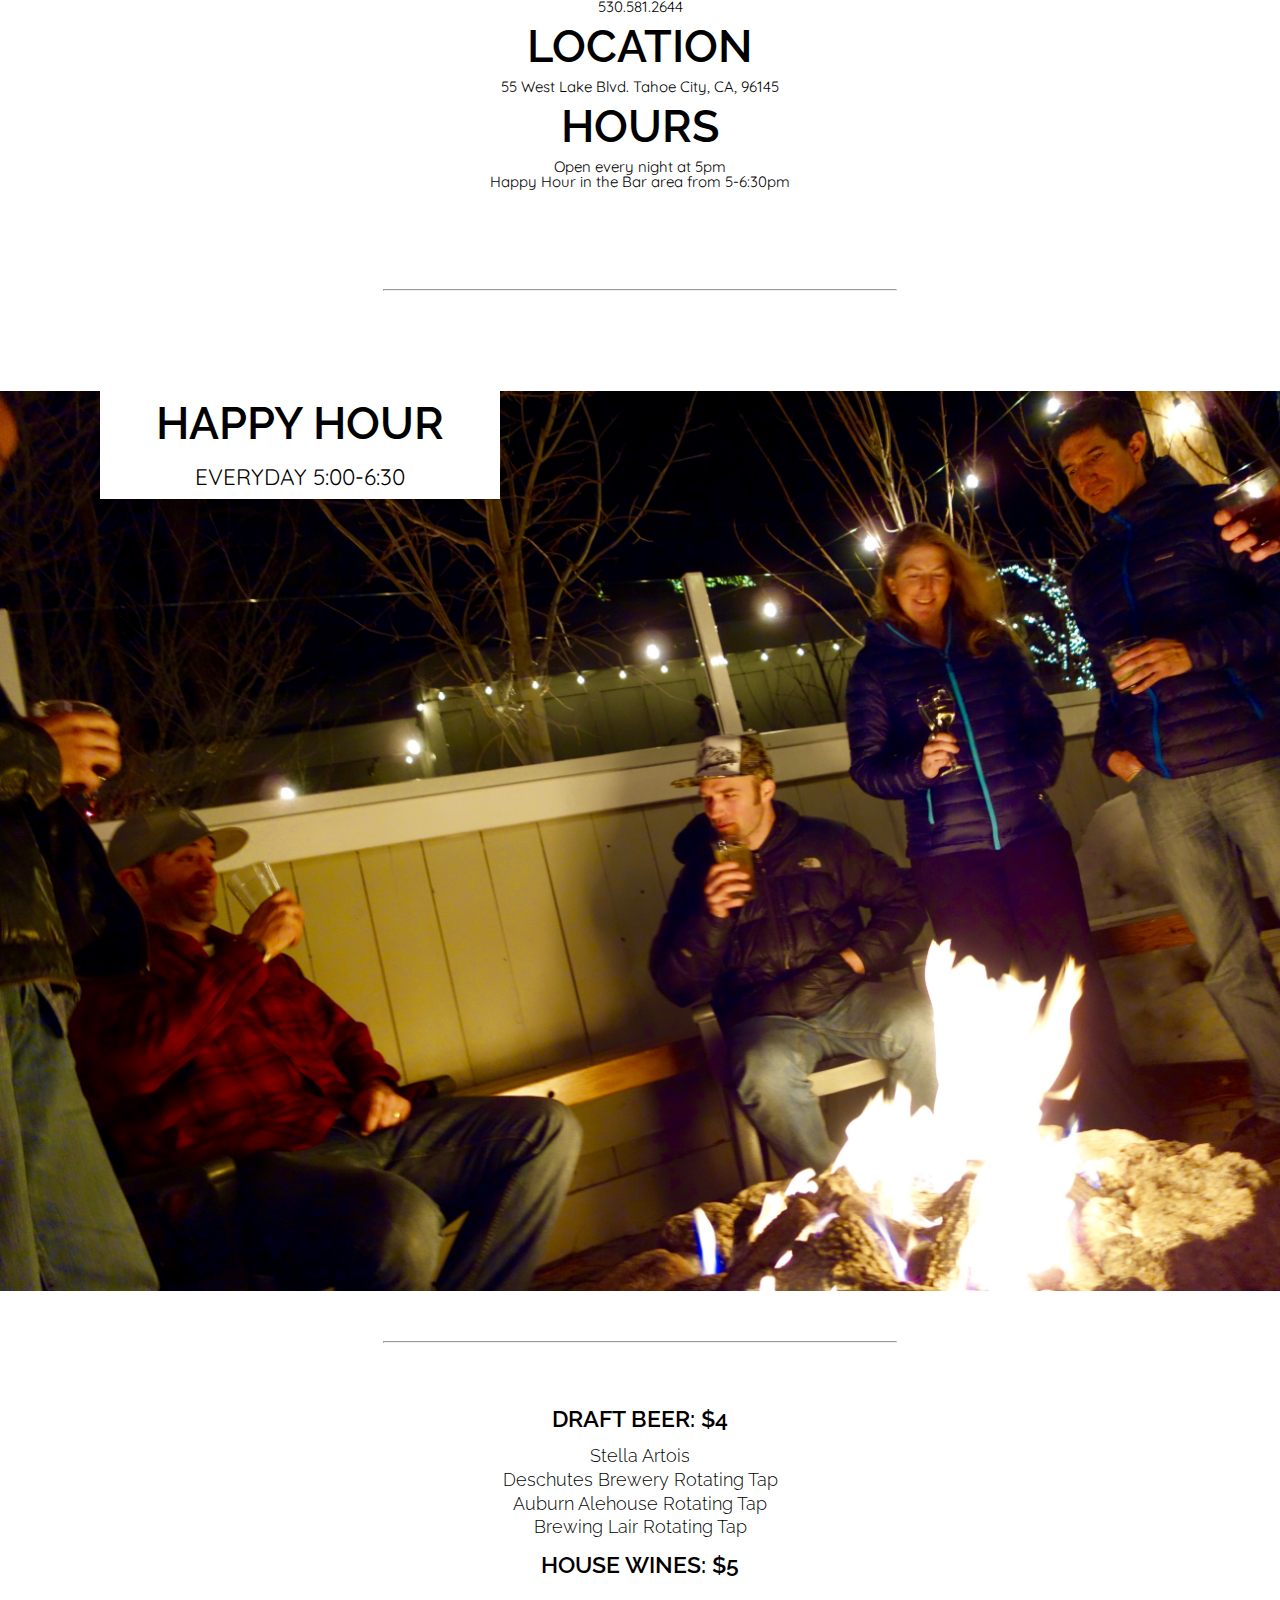
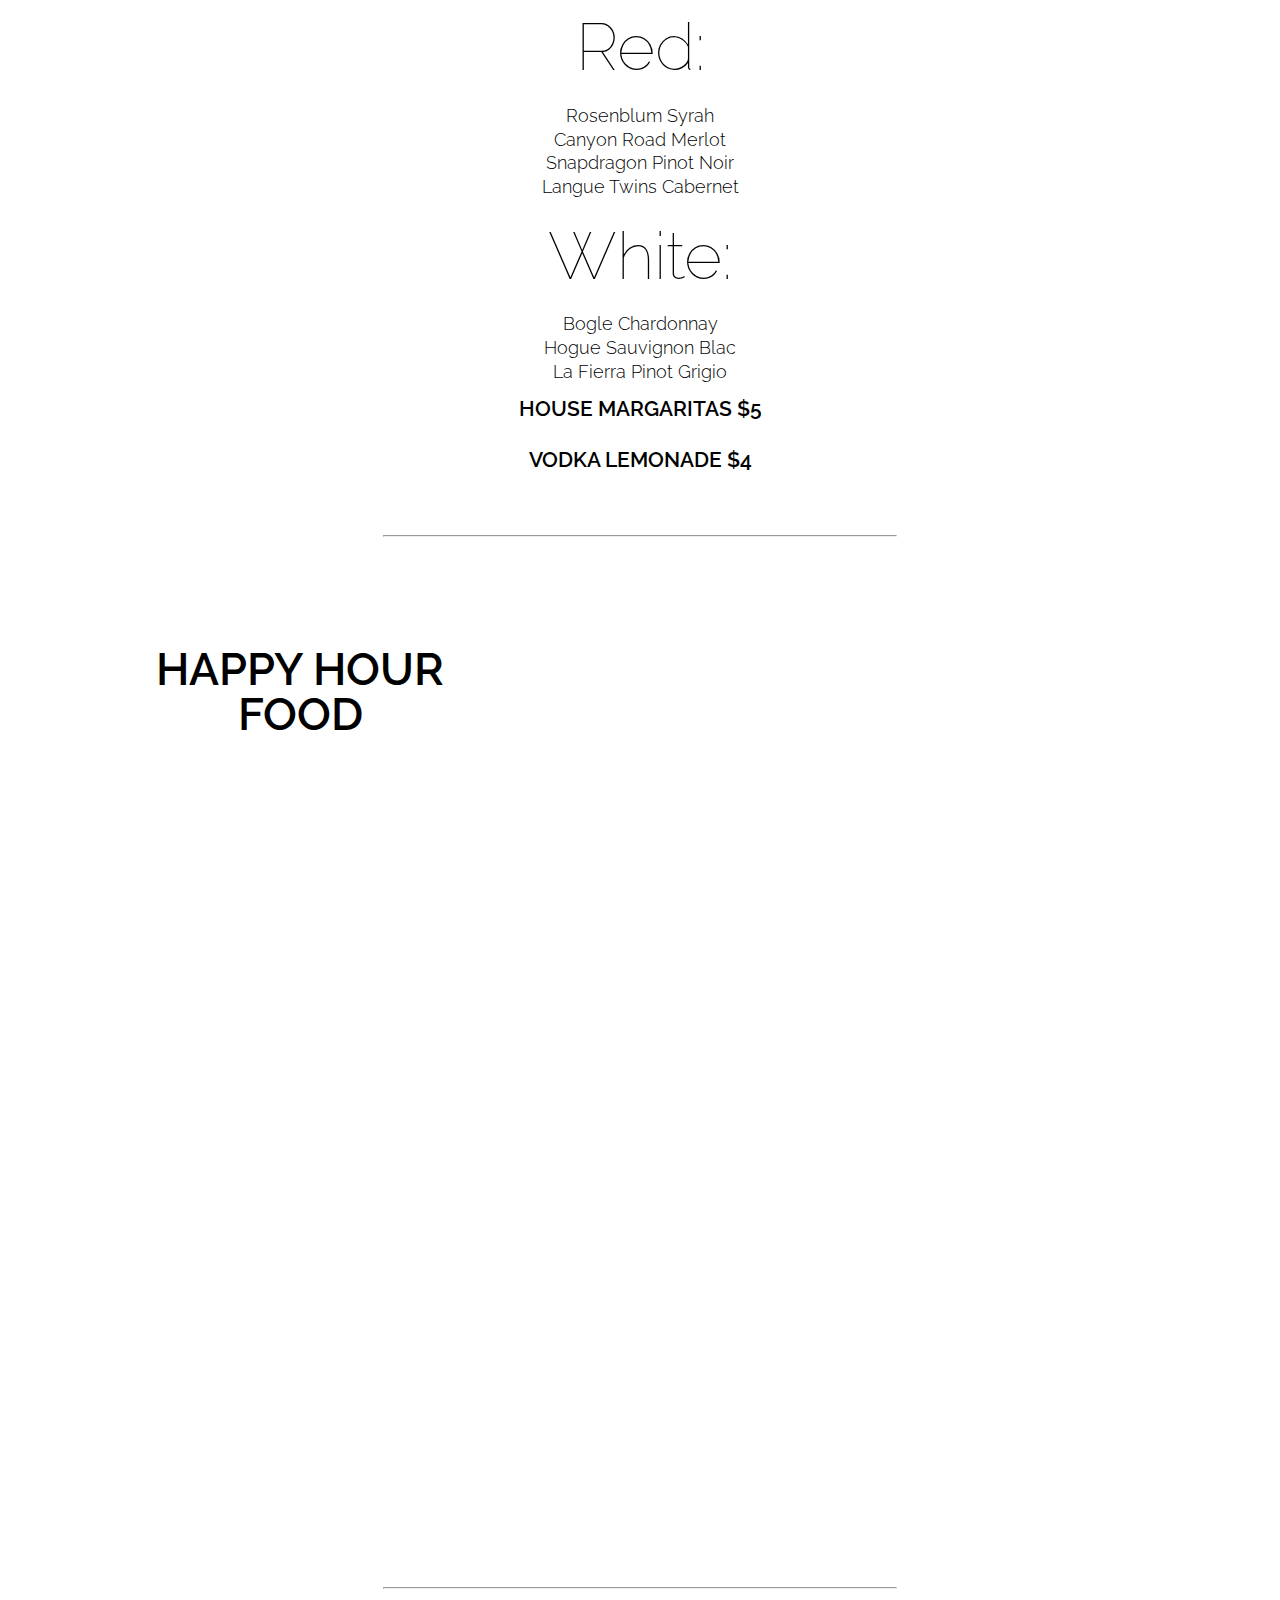
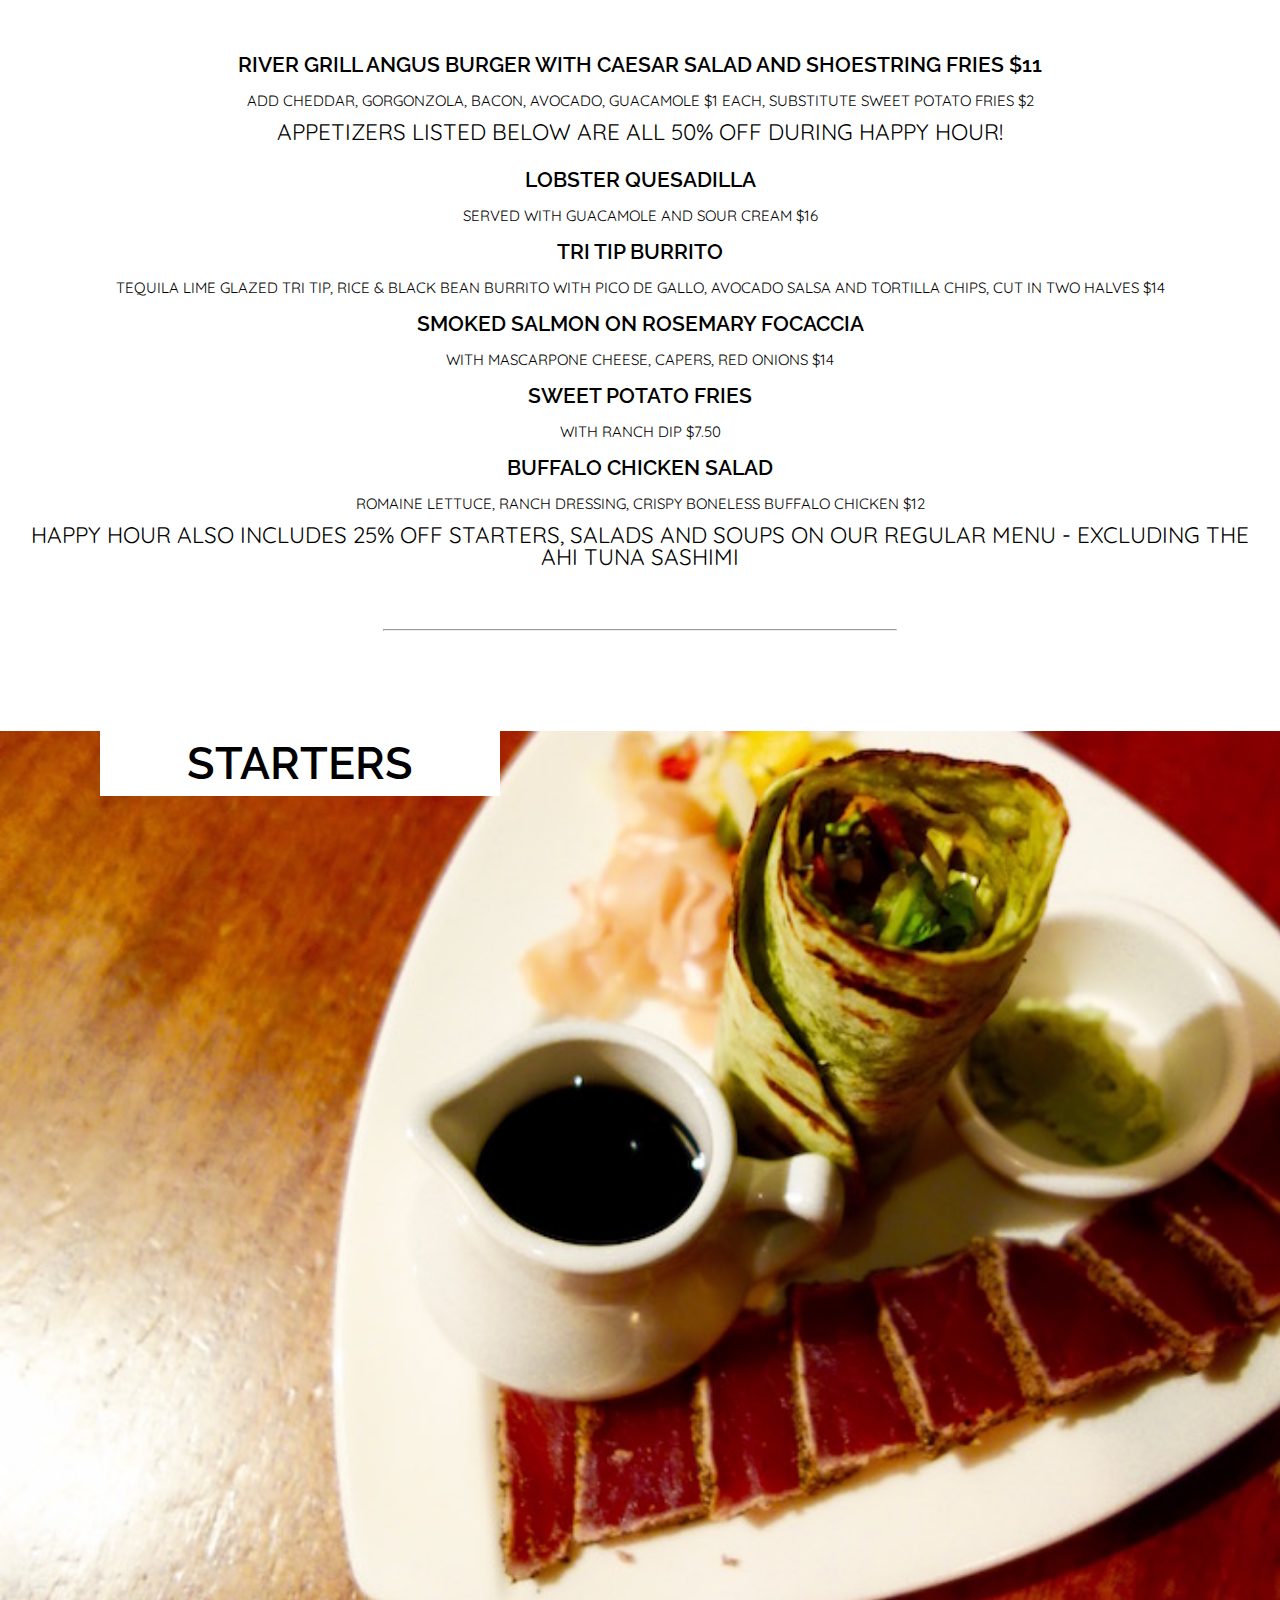
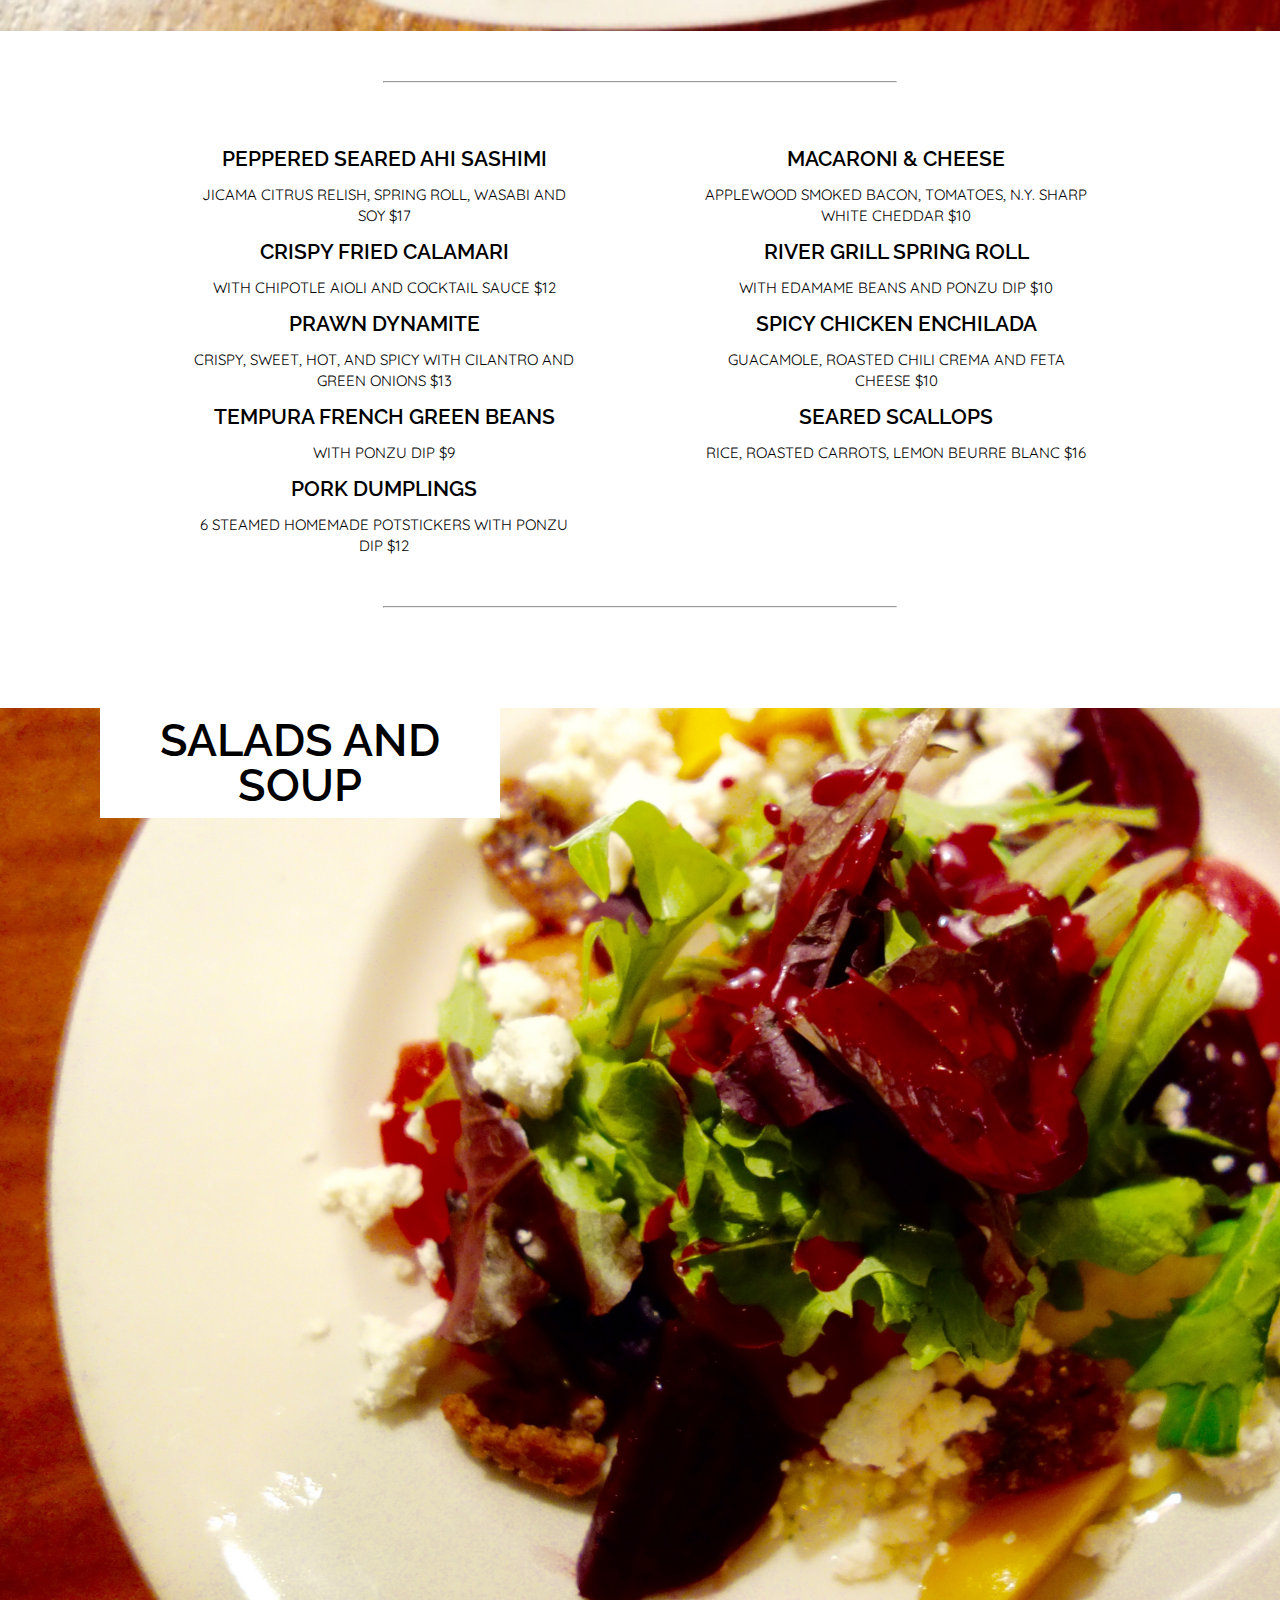
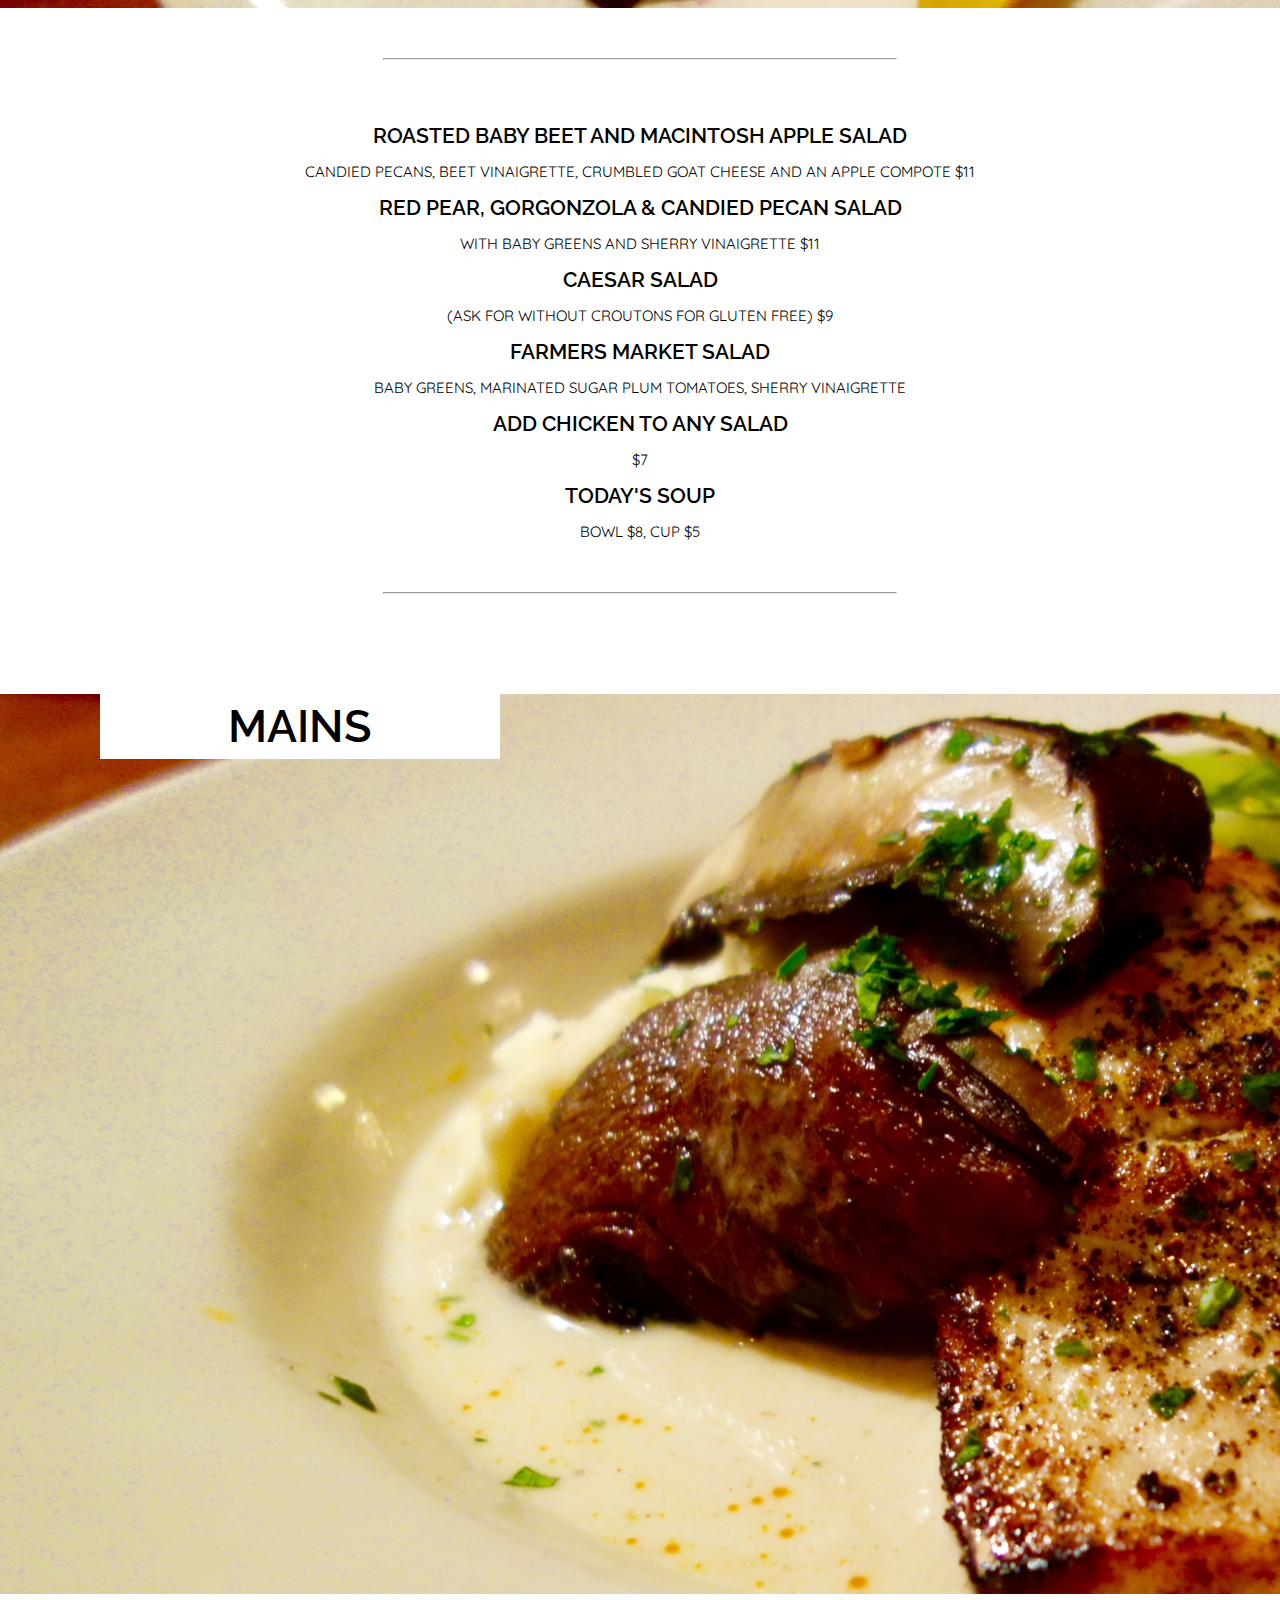
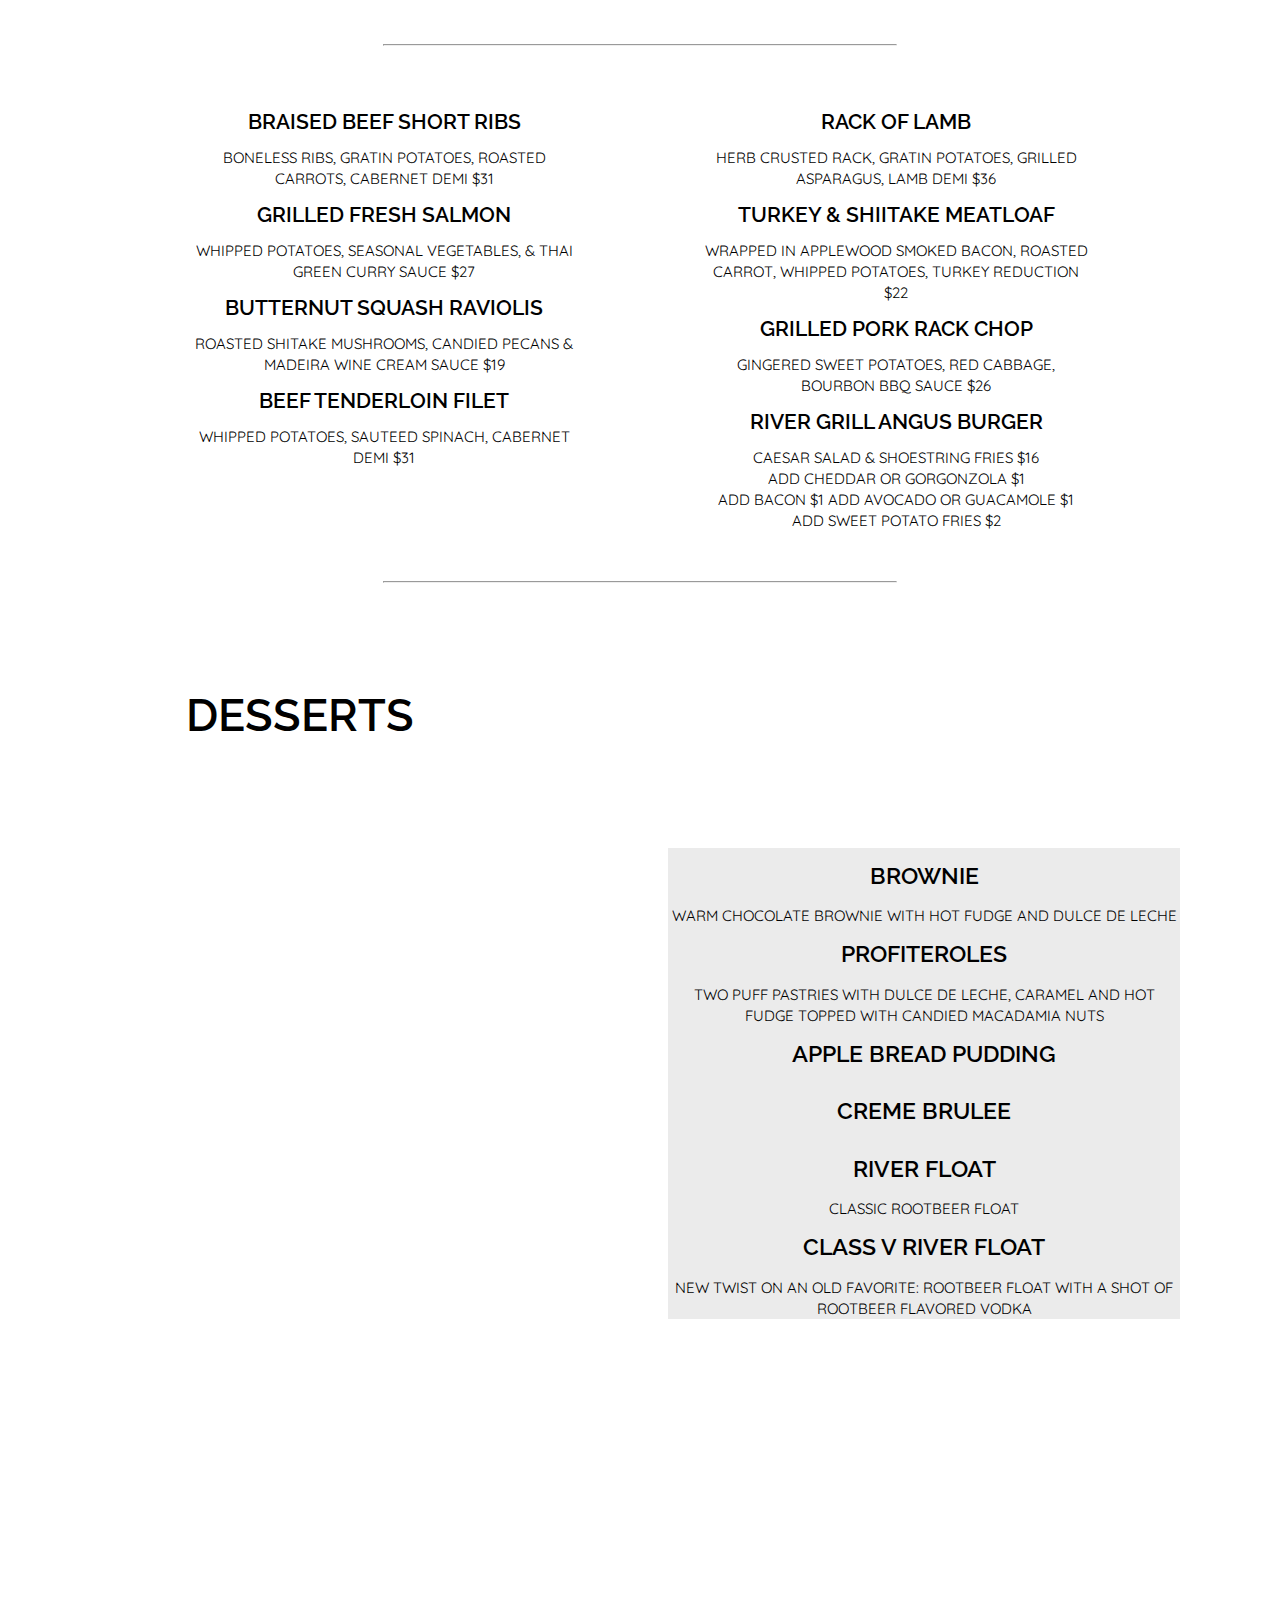
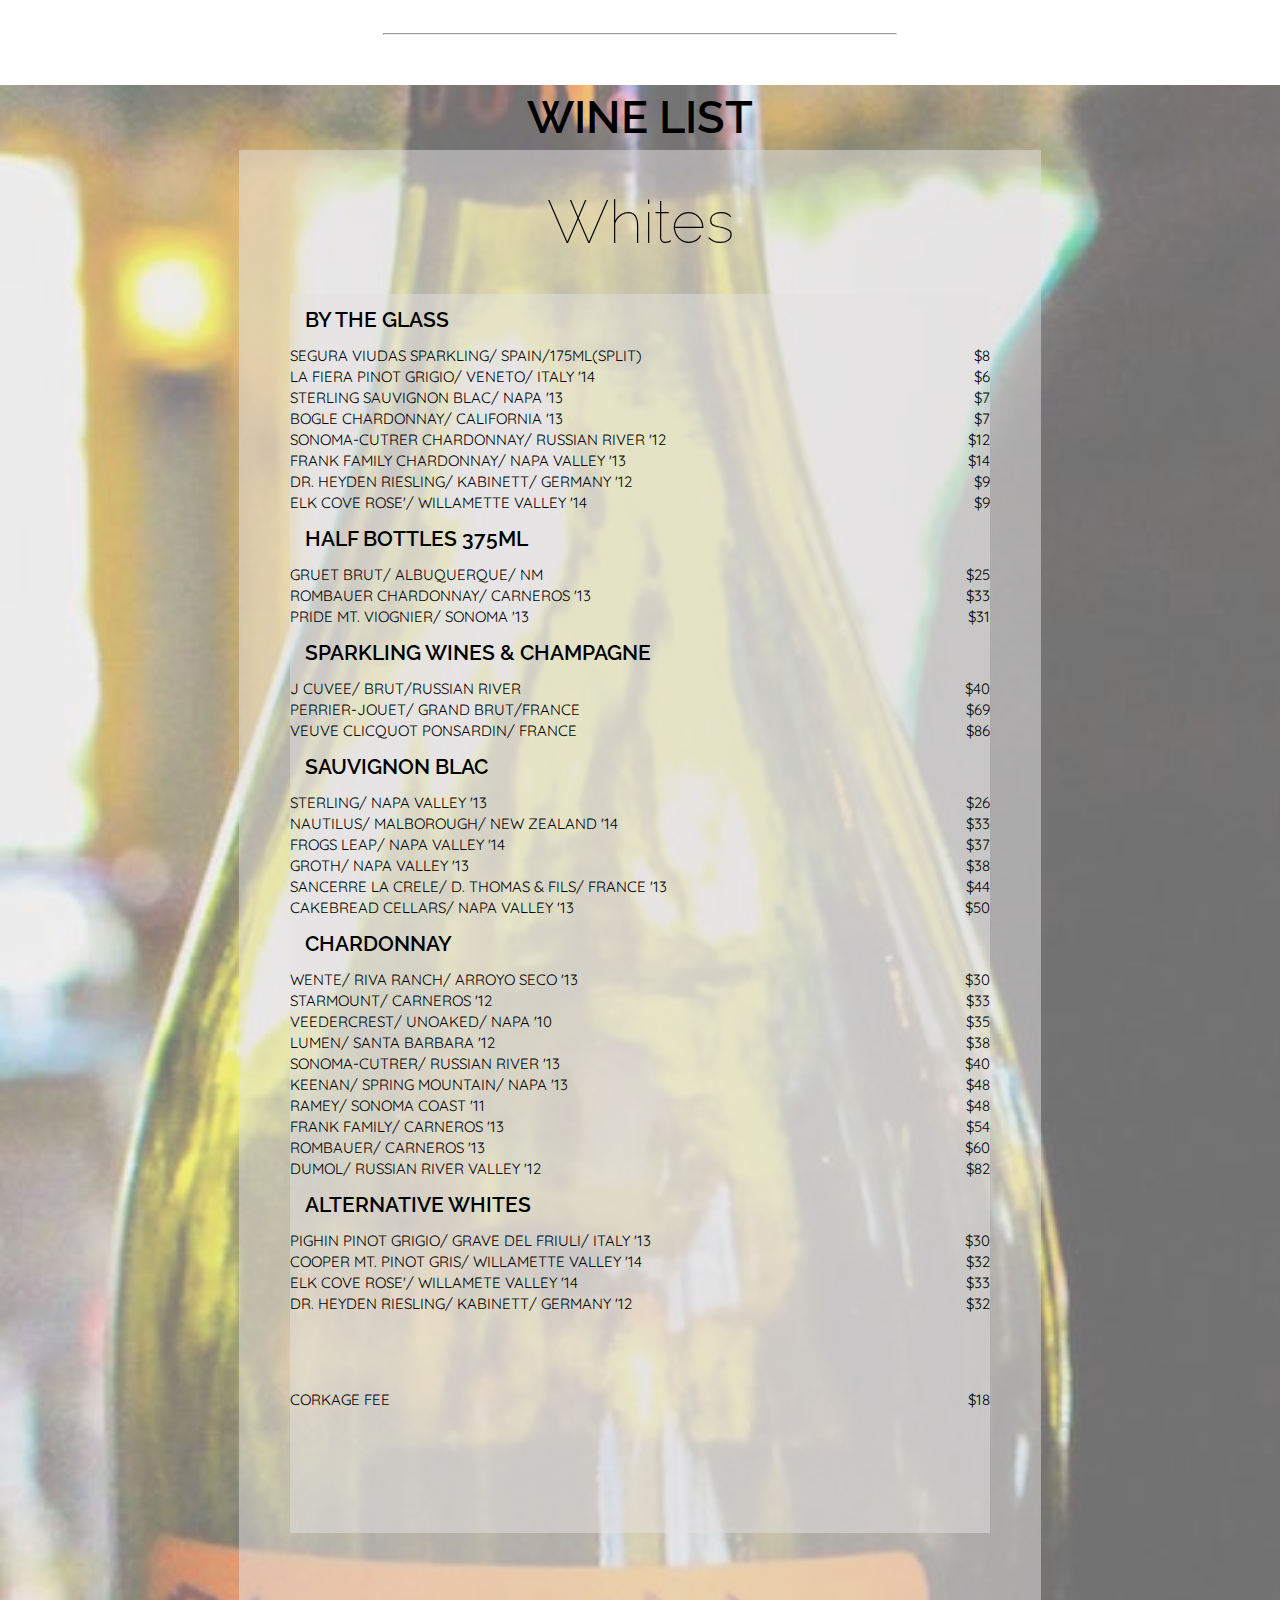
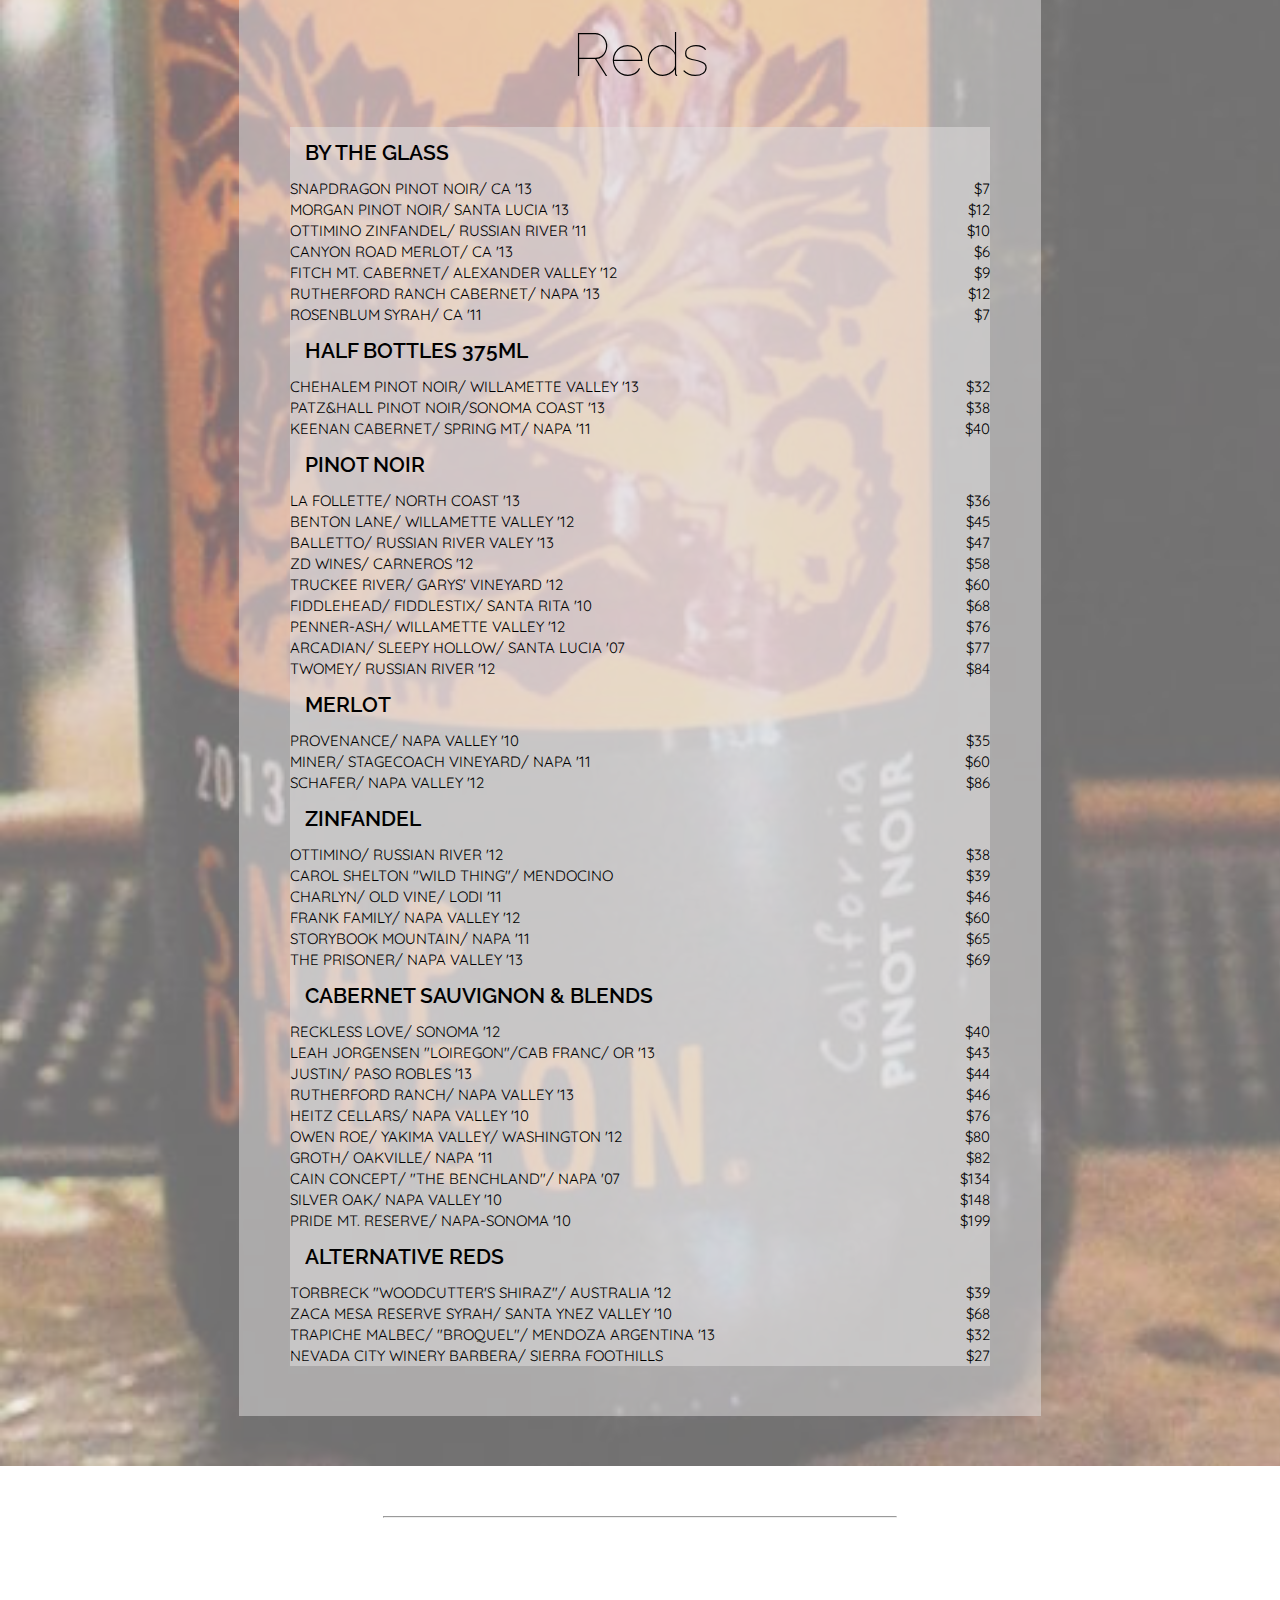
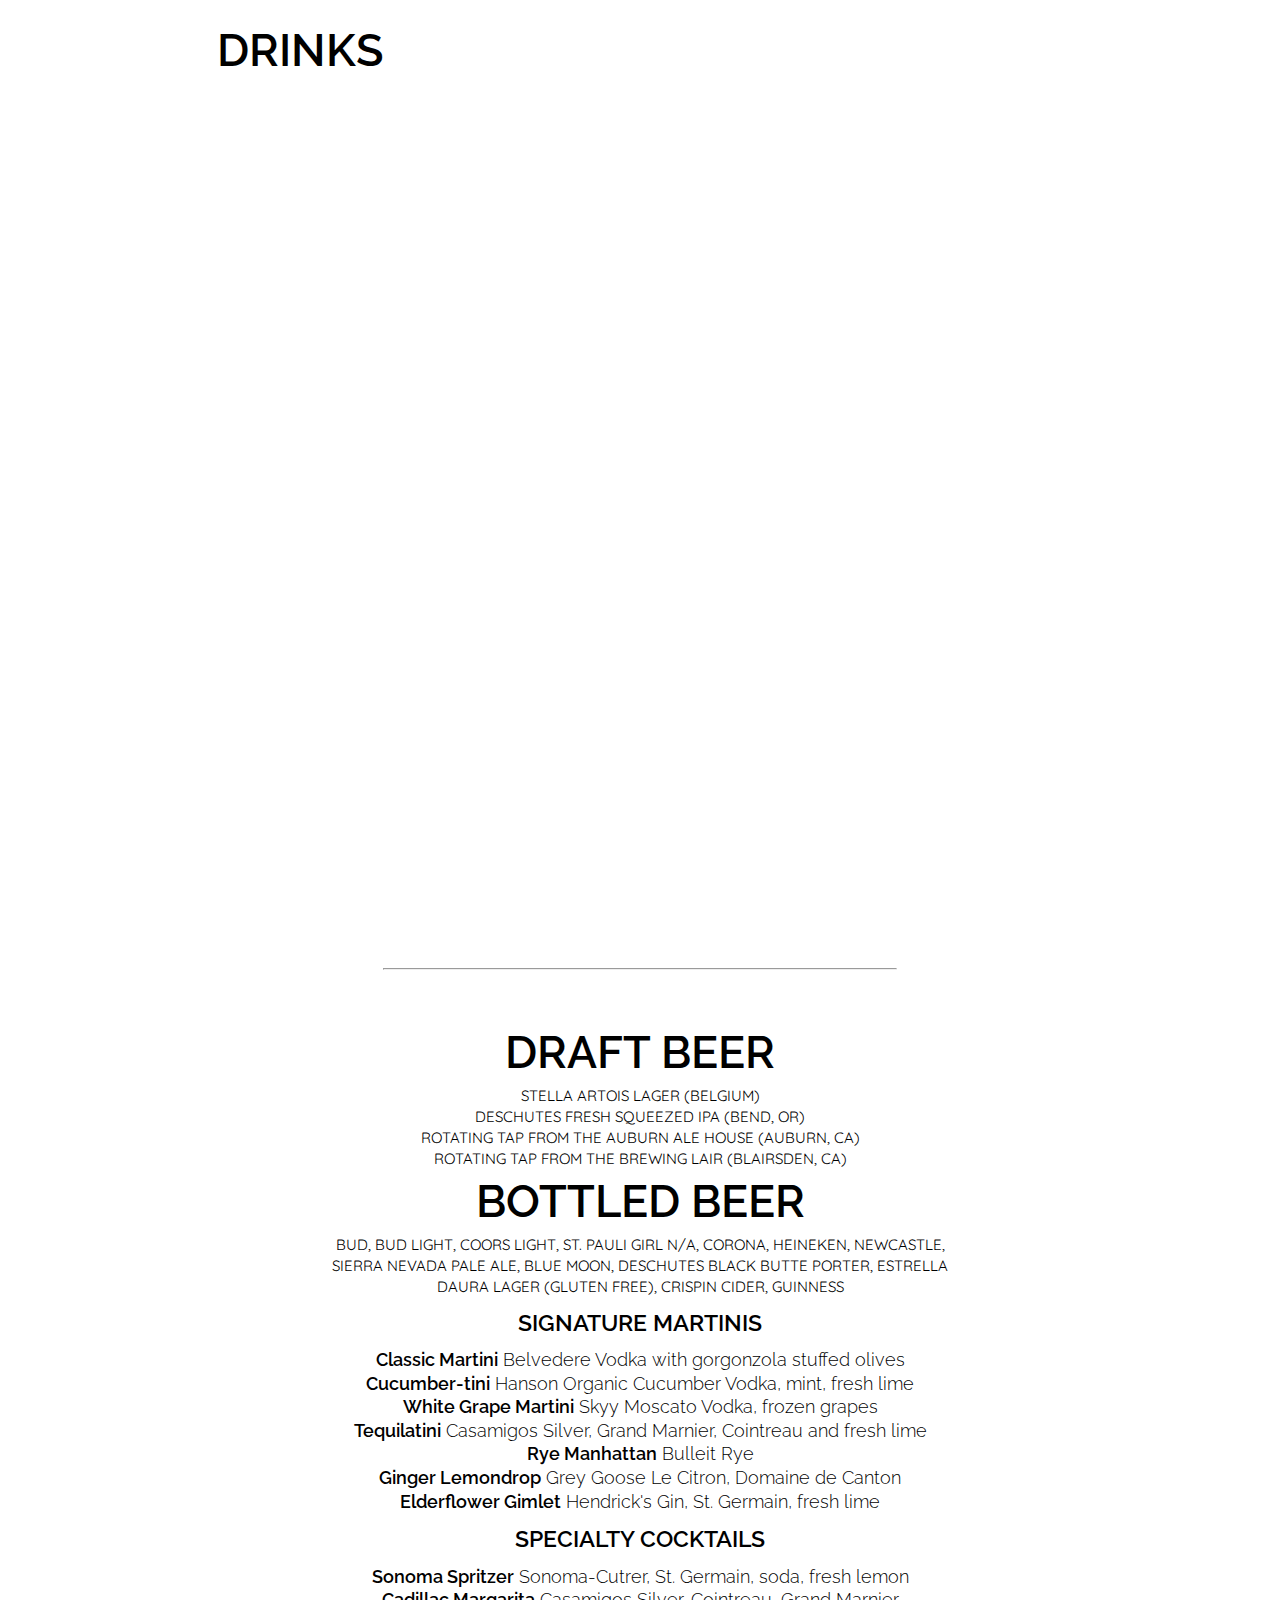
==== commit 9aa40672: "fads" ====
--- a/index.html
+++ b/index.html
@@ -1,7 +1,8 @@
 <!DOCTYPE html>
 <html>
 <head>
-	<title>River Grill</title>
+	<title>River Grill- Tahoe City, CA</title>
+	<link rel="icon" href="images/favicon.ico">
 	<link rel="stylesheet" type="text/css" href="css/reset.css">
 	<link rel="stylesheet" type="text/css" href="css/style.css">
 	<meta name="viewport" content="width=device-width, initial-scale=1">
--- a/css/style.css
+++ b/css/style.css
@@ -2,7 +2,6 @@
 @import url(https://fonts.googleapis.com/css?family=Quicksand:400,300);
 
 *{
-	/*box-sizing: border-box;*/
 	margin: 0;
 	padding: 0;
 }
@@ -39,13 +38,8 @@
 	width: 60%;
 	float: right;
 	margin: 100px auto;
-	/*padding: 0 5%;*/
 	background-color: rgba(18, 142, 40, .7);
 	color: white;
-}
-
-main {
-	/*height: 1500px;*/
 }
 
 aside{
@@ -140,7 +134,6 @@
 span {
 	text-align: right;
 	float: right;
-	/*background-color: #ddd;*/
 }
 
 footer{
@@ -149,69 +142,6 @@
 	background-repeat: no-repeat;
 	height: 200px;
 }
-
-
-
-
-/* - - - - - FlexBox Code - - - - - - - */
-
-/*.wrap{
-  display: flex;
-  align-items: stretch;
-  width: 90%;
-  margin: auto;
-}
-
-button{
-  width: 30px;
-  border: none;
-  background: transparent;
-  color: #999;
-  font-size: 40px;
-  text-align: center;
-  outline: none;
-  opacity: 0.5;
-  transition: opacity 300ms ease-out;
-  
-  &:hover{
-    opacity: 1;
-  }
-}
-
-.scroller{
-  flex: 1;
-  overflow: hidden;
-}
-
-.items{
-  list-style-type: none;
-  white-space: nowrap;
-  font-size: 0;
-  line-height: 0;
-  transition: transform 1s ease-in-out;
-}
-
-.item{
-  padding: 30px 20px;
-  display: inline-block;
-  width: 100%;
-  height: 1000px;
-  font-size: 25px;
-  letter-spacing: -0.03em;
-  line-height: 1;
-  font-weight: bold;
-  background-size: cover;
-  background-position: 50% 50%;
-  text-transform: uppercase;
-  box-shadow: inset 0 0 10px rgba(0,0,0,0.5);
-  
-  &:nth-child(2) {
-    color: #fff;
-  }
-}*/
-  /* - - - - FlexBox Code - - - - - - - */
-
-
 
 .clearfix:after {
 	height: 0;
@@ -225,7 +155,6 @@
 .wrap {
 	margin: 50px auto;
 	text-align: center;
-	/*padding: 10px;*/
 }
 
 .nav {
@@ -253,7 +182,6 @@
 	display: block;
 	padding: 0 5% 0 15%;
 	max-width: 30%;
-	/*min-width: 26%;*/
 }
 
 .right {
@@ -261,7 +189,6 @@
 	display: block;
 	padding: 0 15% 0 5%;
 	max-width: 30%;
-/*	min-width: 26%;*/
 }
 
 .wineleft {
@@ -271,8 +198,6 @@
 	width: 30%;
 	min-width: 700px;
 	padding: 0 10%;
-	/*height: 1050px;*/
-	
 }
 
 .wineright {
@@ -282,7 +207,6 @@
 	min-width: 700px;
 	padding: 0 10%;
 	background-color: rgba(227, 226, 226, .5);
-	/*height: 1050px;*/
 }
 
 .wines{
@@ -314,14 +238,6 @@
 .input {
 	display: inline-block;
 	padding: 5px;
-}
-
-.subscript {
-
-}
-
-.end{
-
 }
 
 .formbox {
@@ -345,8 +261,13 @@
 	width: 150px;
 }
 
+.firstrow{
+	display: block;
+}
+
 .galimages{
 	width: 20%;
+	display: inline-block;
 }
 
 .line {
@@ -371,6 +292,17 @@
     font-size: 1.5em;
 }
 
+.container { 
+	width: 900px; 
+	margin: 7% auto; 
+	padding-top: 1em; 
+}
+
+.container .ism-slider { 
+	margin-left: auto; 
+	margin-right: auto; 
+}
+
 #toggle {
 	display: none;
 }
@@ -383,10 +315,6 @@
 	margin: 50px auto;
 }
 
-#home{
-
-}
-
 #tagline {
 	padding: .2em;
 }
@@ -426,6 +354,12 @@
 	background-size: cover;
 	background-repeat: no-repeat;
 	height: 900px;
+}
+
+#containerwrap{
+	background-color: rgba(98, 127, 104, 0.42);
+	height: 600px;
+	margin-bottom: 200px;
 }
 
 #drinkspic {
@@ -456,10 +390,6 @@
 #drinklist {
 	width: 50%;
 	margin: 0 auto;
-
-}
-
-#menu{
 
 }
 
@@ -484,10 +414,6 @@
 #drinks {
 	text-align: center;
 	clear: both;
-}
-
-#area_subscript {
-
 }
 
 #foodpics{
@@ -520,12 +446,6 @@
 	display: block;
 	padding: 5px;
 }
-
-/*#reservepg{
-	background: url(../images/reservationbook.jpg);
-	background-size: cover;
-	background-repeat: no-repeat;
-}*/
 
 #rgreserve{
 	background-color: rgba(227, 226, 226, .5);
@@ -550,25 +470,6 @@
 	background-color: white;
 }
 
-/*
-#slideshow {
-	margin: 50px auto;
-	position: relative;
-	width: 500px;
-	height: 500px;
-	padding: 10px;
-	box-shadow: 0 0 20px rgba(0,0,0,0.4);
-}
-
-#slideshow > div {
-	position: absolute;
-	top: 10px;
-	left: 10px;
-	right: 10px;
-	bottom: 10px;
-}
-*/
-
 #rgevent {
 	margin-top: 75px; 
 }
@@ -675,8 +576,6 @@
 
 	label {
 		display: block;
-		/*width:20px;
-		margin:auto;*/
 		float:right;
 	}
 
@@ -684,7 +583,6 @@
 		display: none;
 		position:static;
 		clear:both;
-		/*float: none;*/
 	}
 
 	header{
@@ -731,6 +629,9 @@
 @media only screen and (max-width: 1034px) {
 	.eventpg{
 		padding: 169px 0;
+	}
+	.container{
+		margin: 2% auto;
 	}
 }
 
@@ -755,14 +656,12 @@
 		float: none;
 		padding: 0;
 		max-width: 100%;
-		/*min-width: 100%;*/
 		margin: 0 40px;
 	}
 	.right{
 		float: none;
 		padding: 0;
 		max-width: 100%;
-		/*min-width: 100%;*/
 		margin: 0 40px;
 	}
 	.wineleft {
@@ -780,6 +679,15 @@
 	}
 	#salads {
 		margin: 40px;
+	}
+}
+
+@media only screen and (max-width: 900px) {
+	.container{
+		width: 700px;
+	}
+	#containerwrap {
+		height: 470px;
 	}
 }
 
@@ -787,4 +695,10 @@
 	.eventpg{
 		padding: 138px 0;
 	}
-}
+	.container{
+		width: 500px;
+	}
+	#containerwrap{
+		height: 350px;
+	}
+}
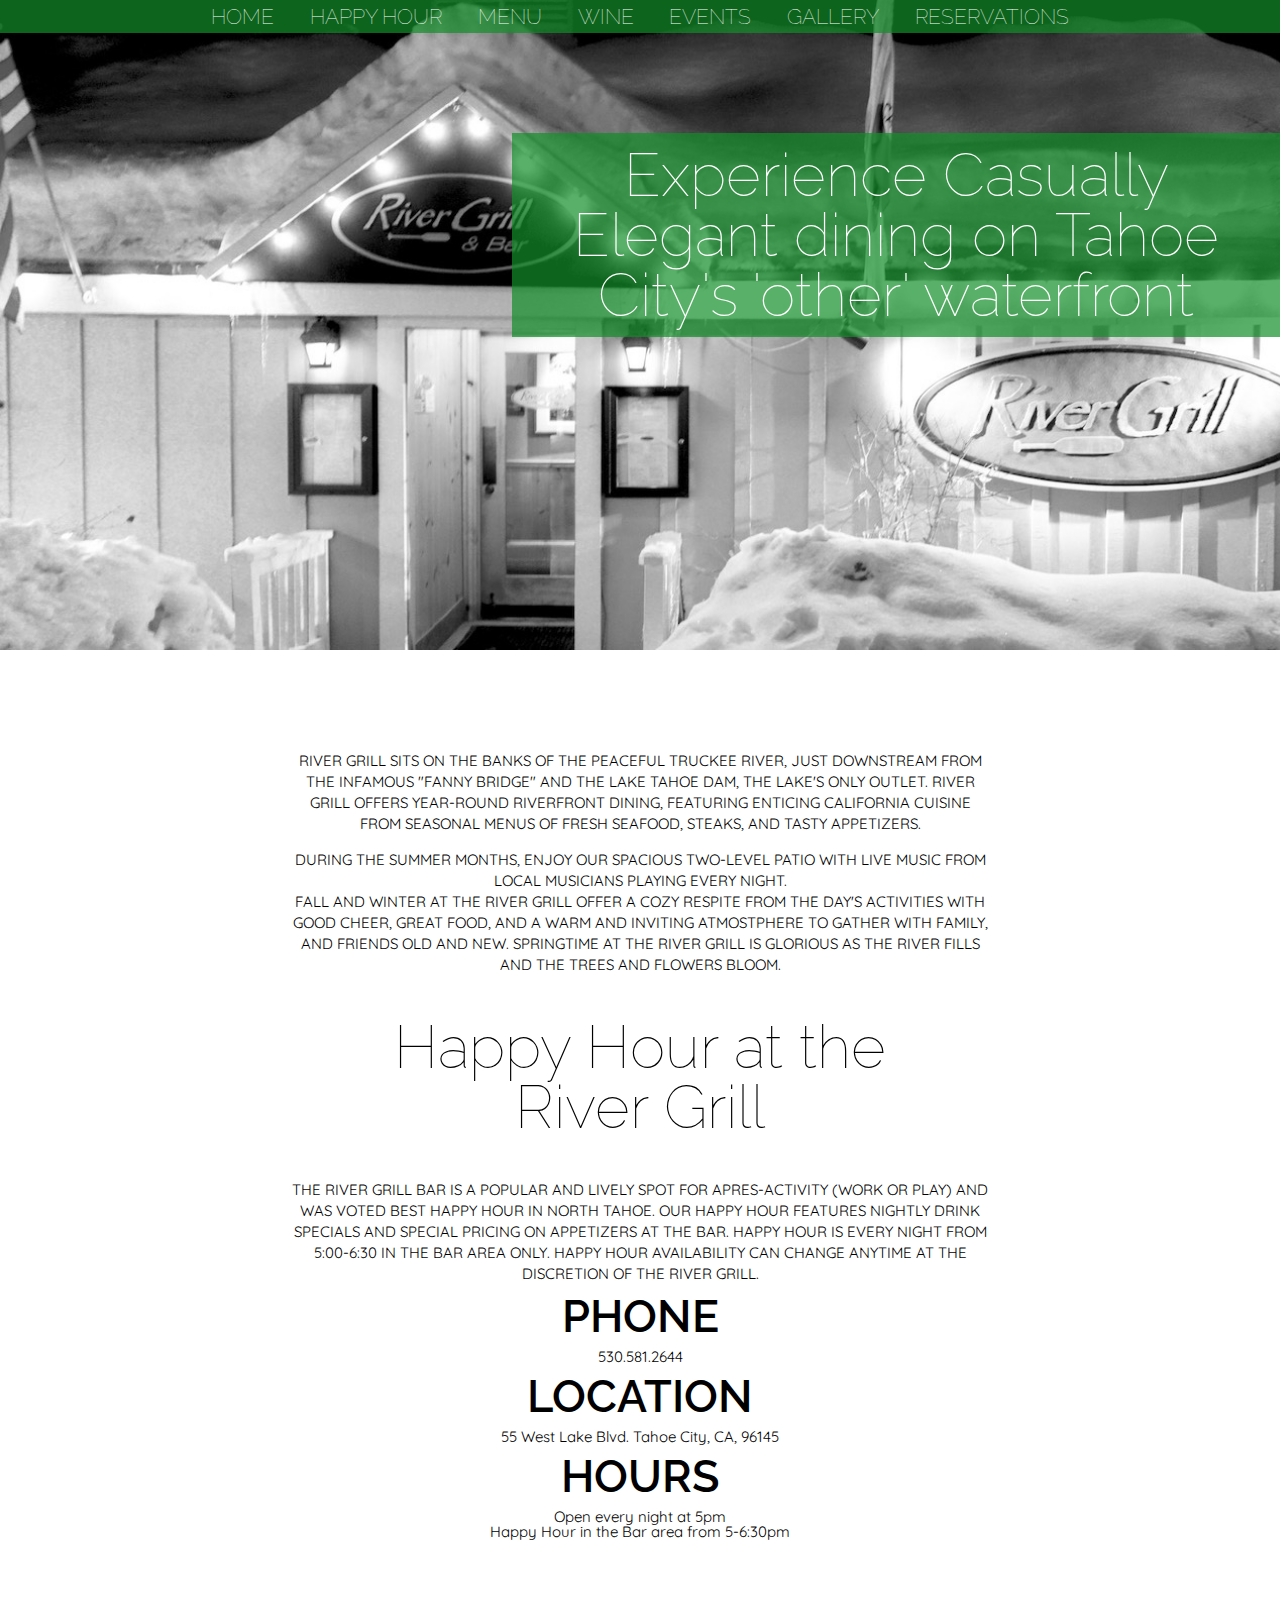
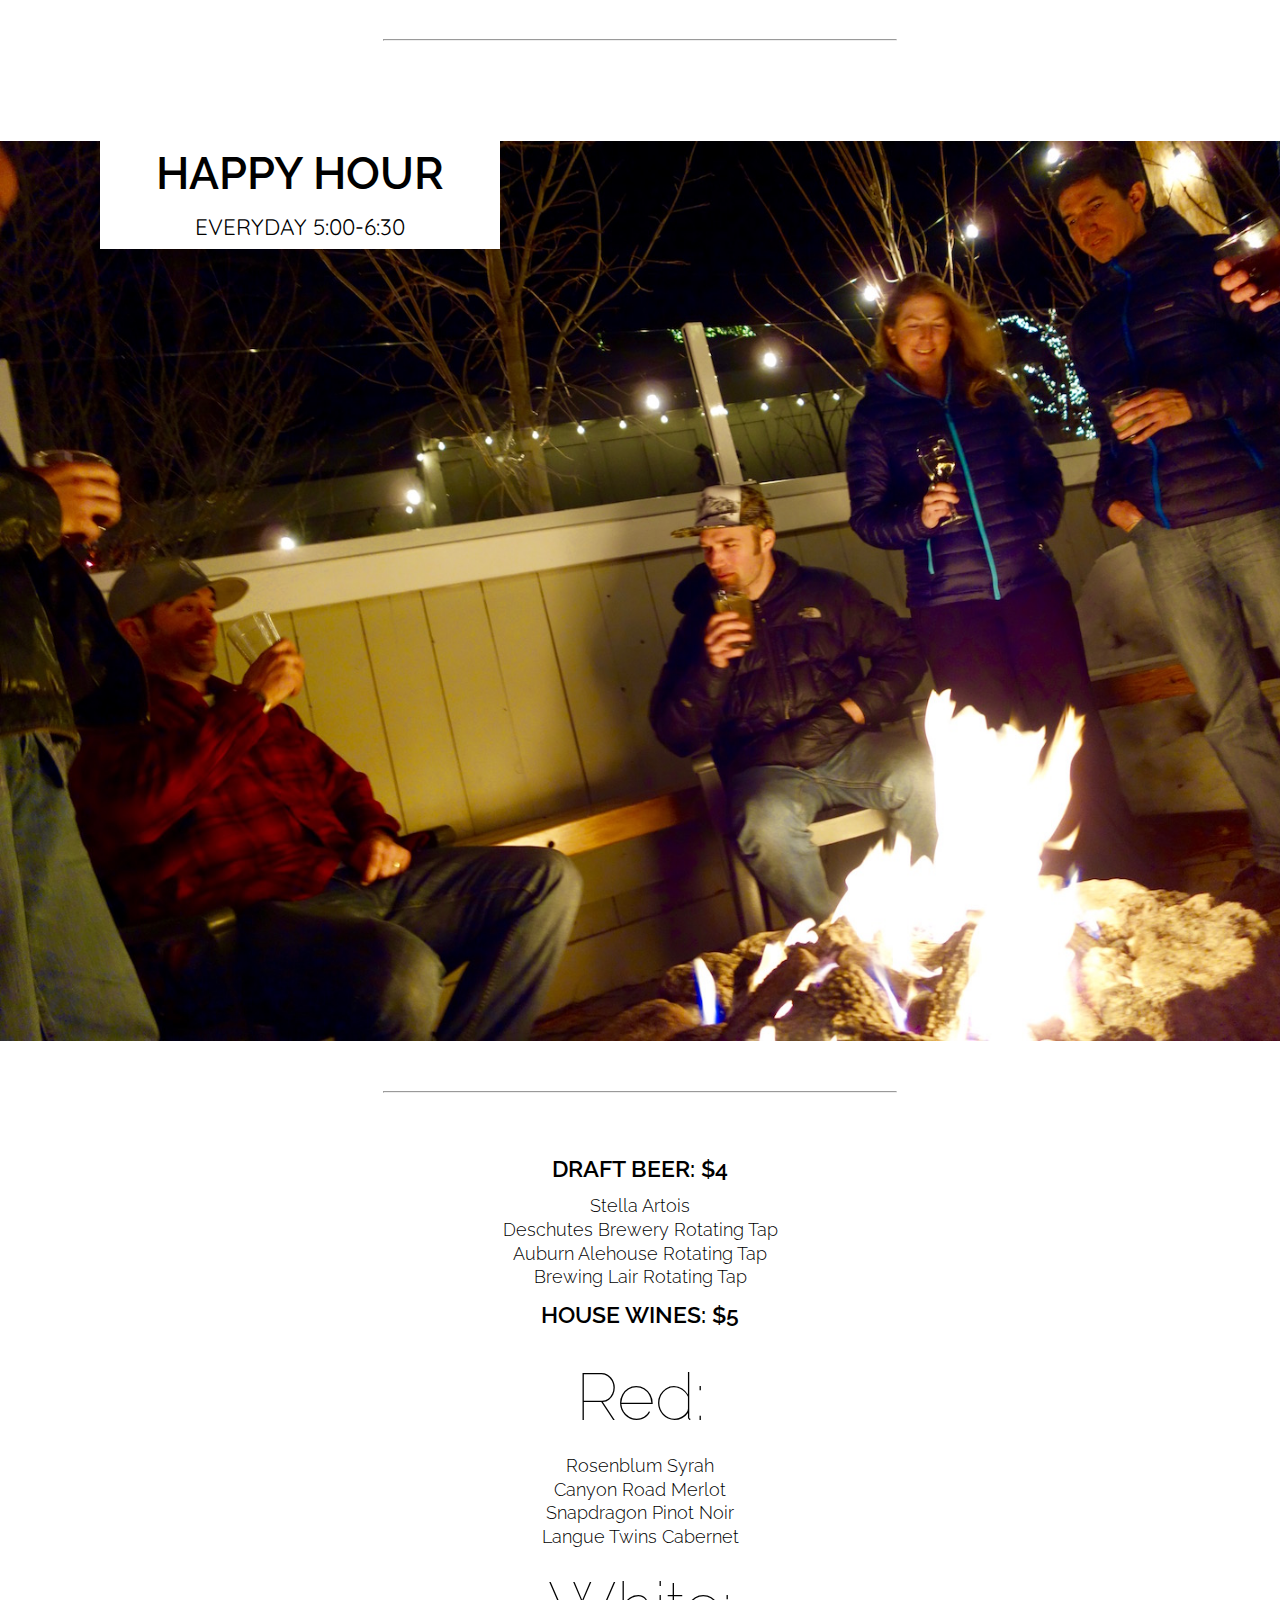
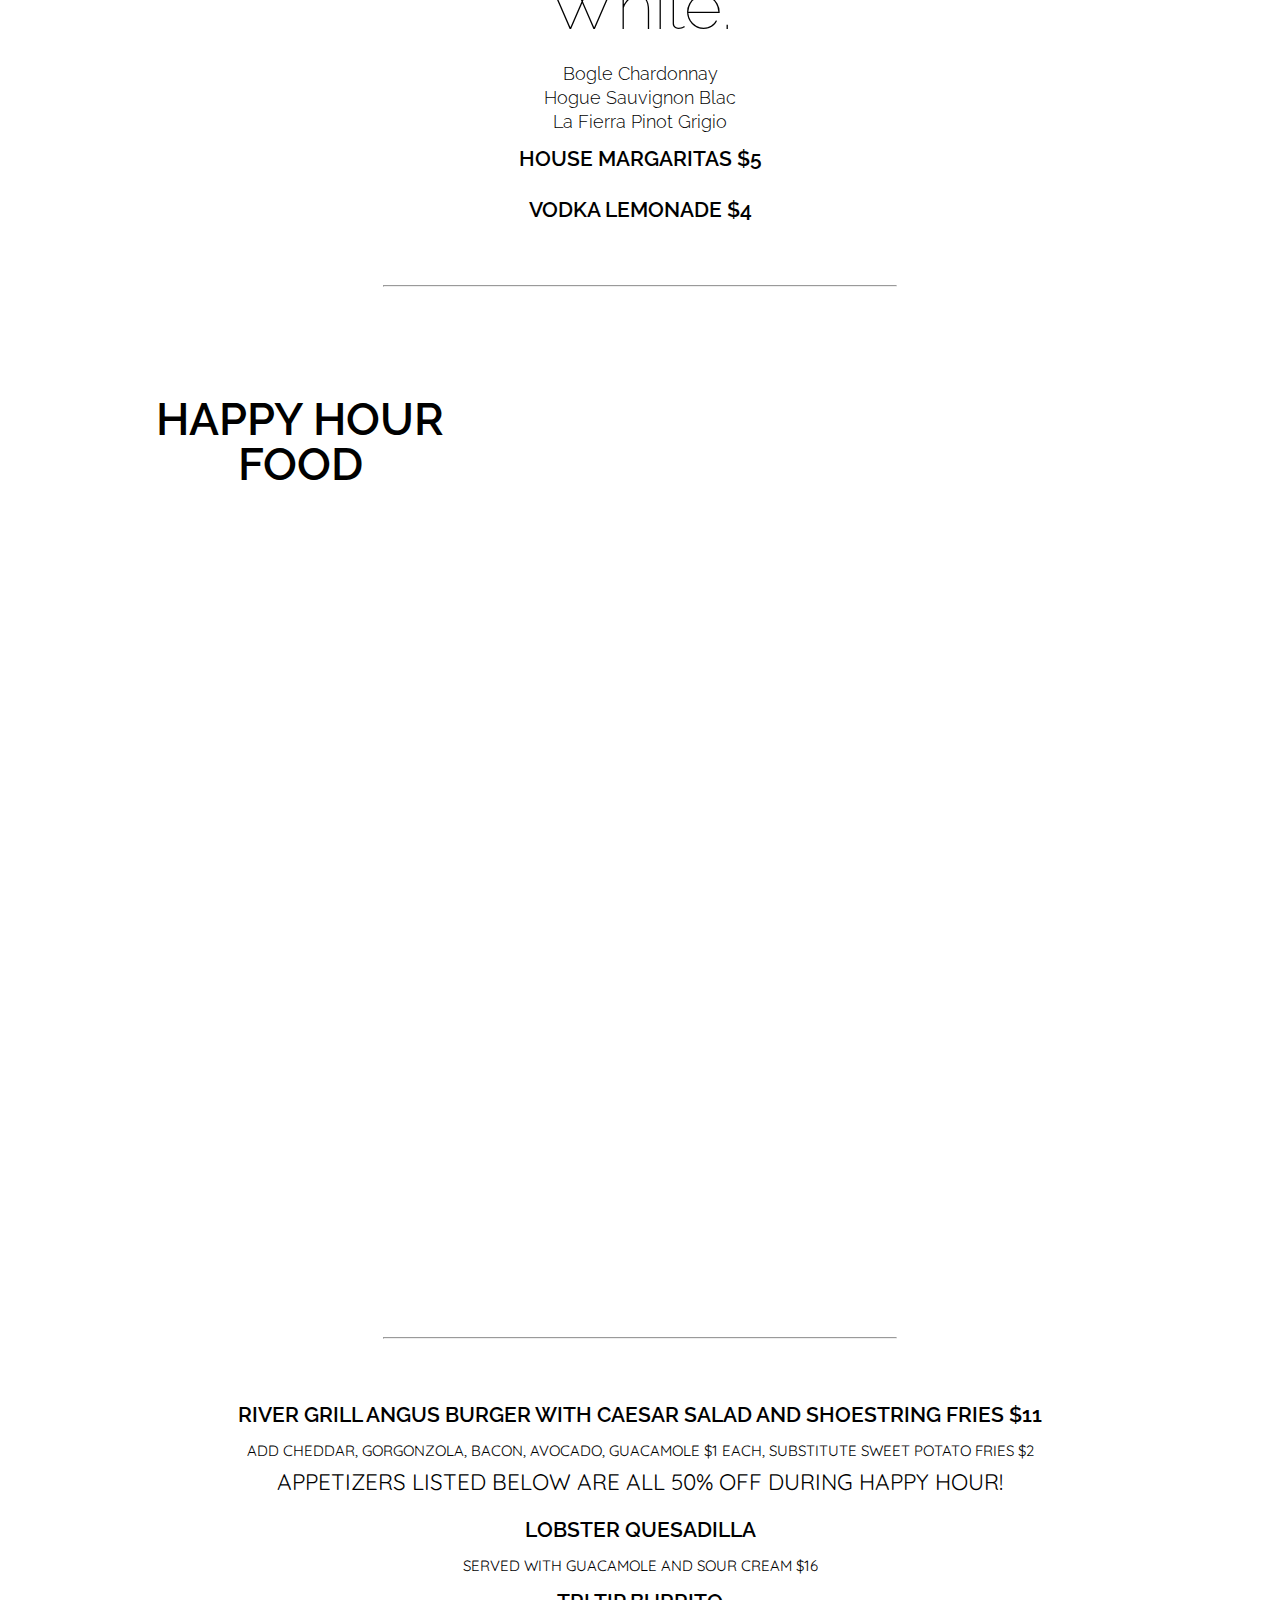
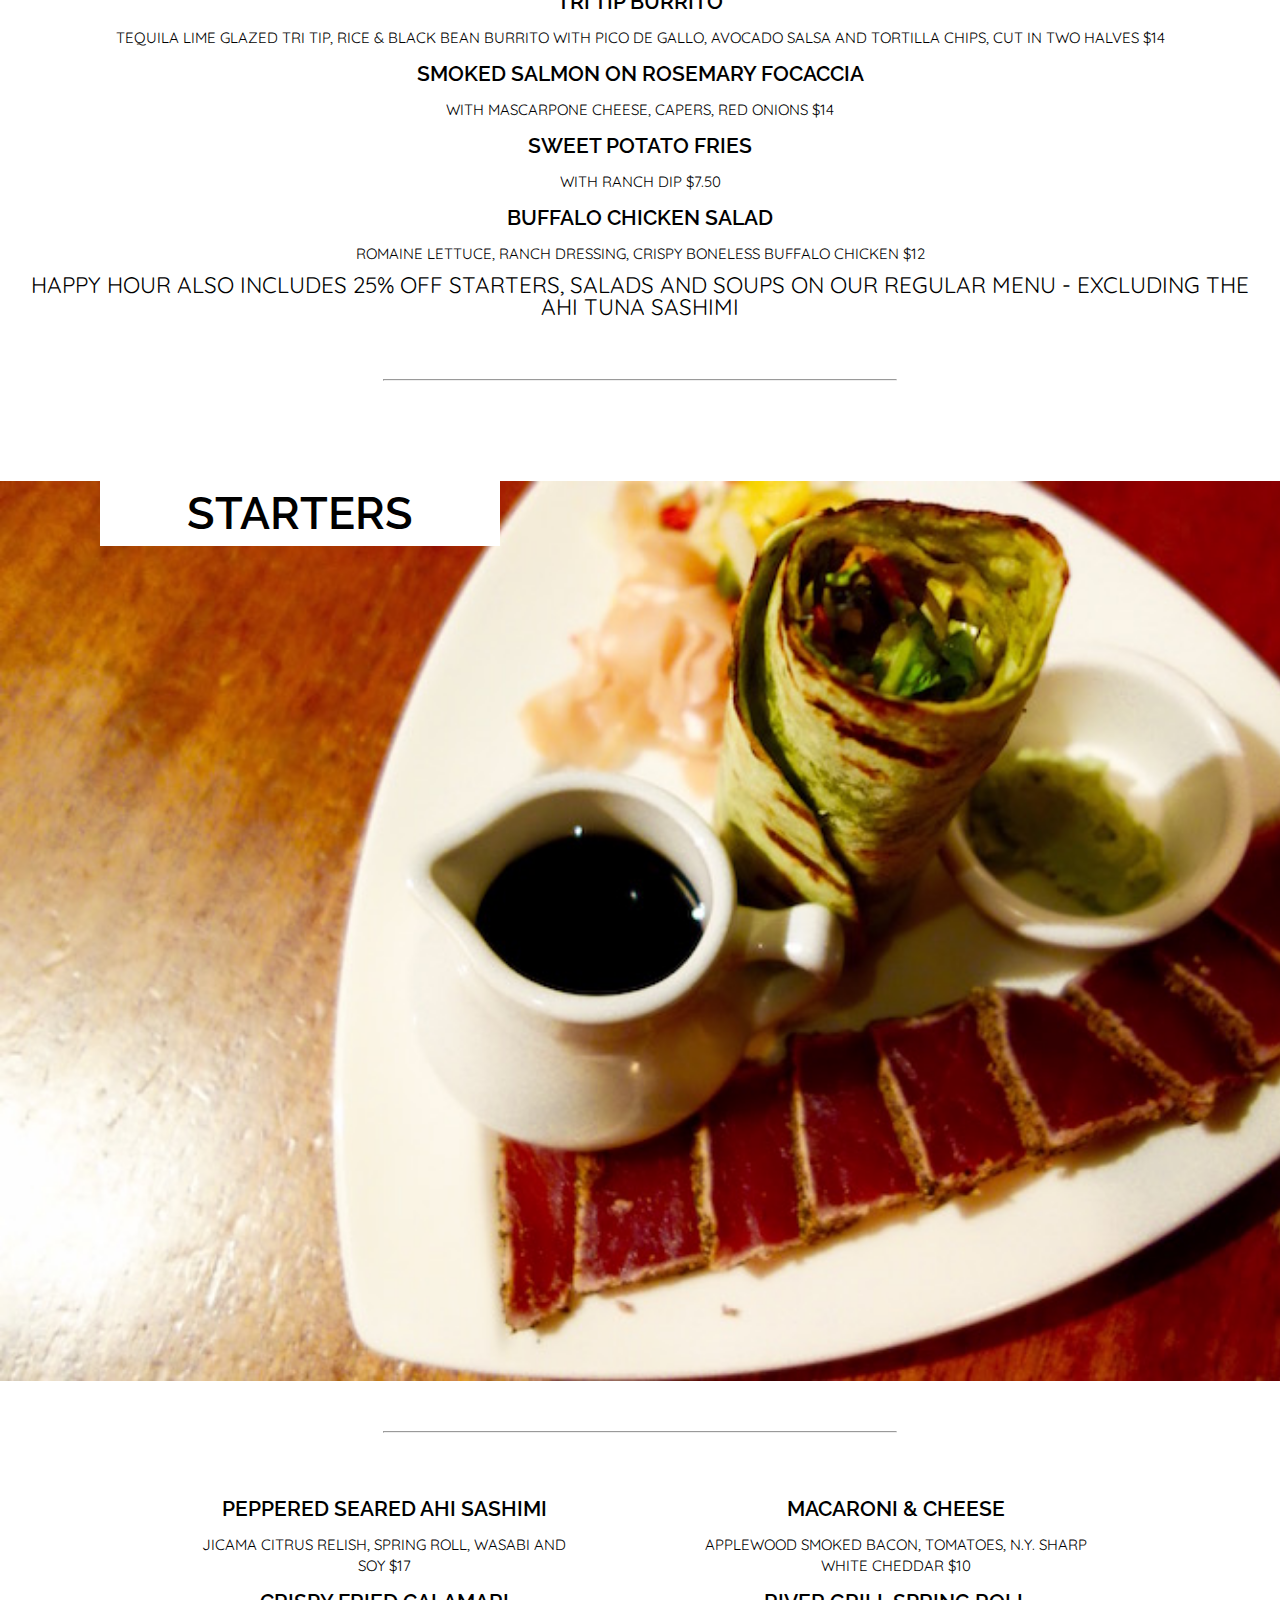
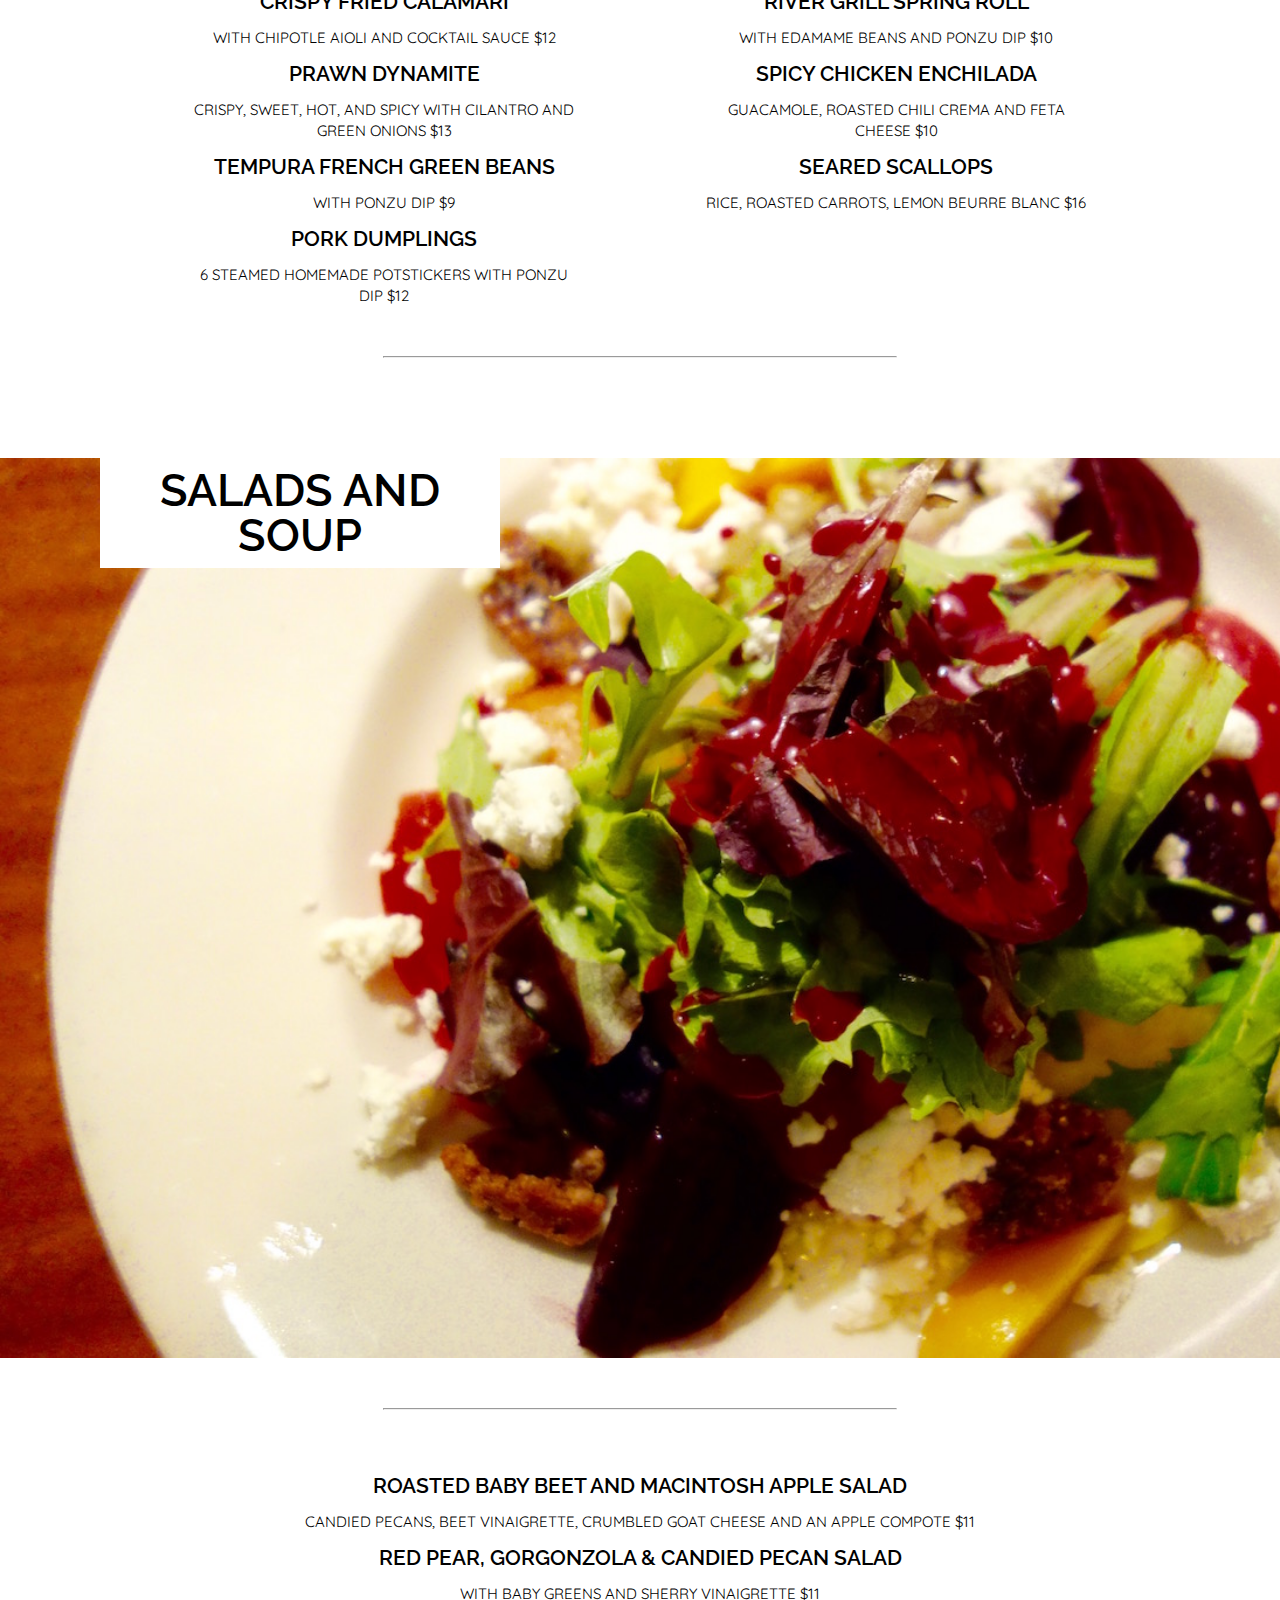
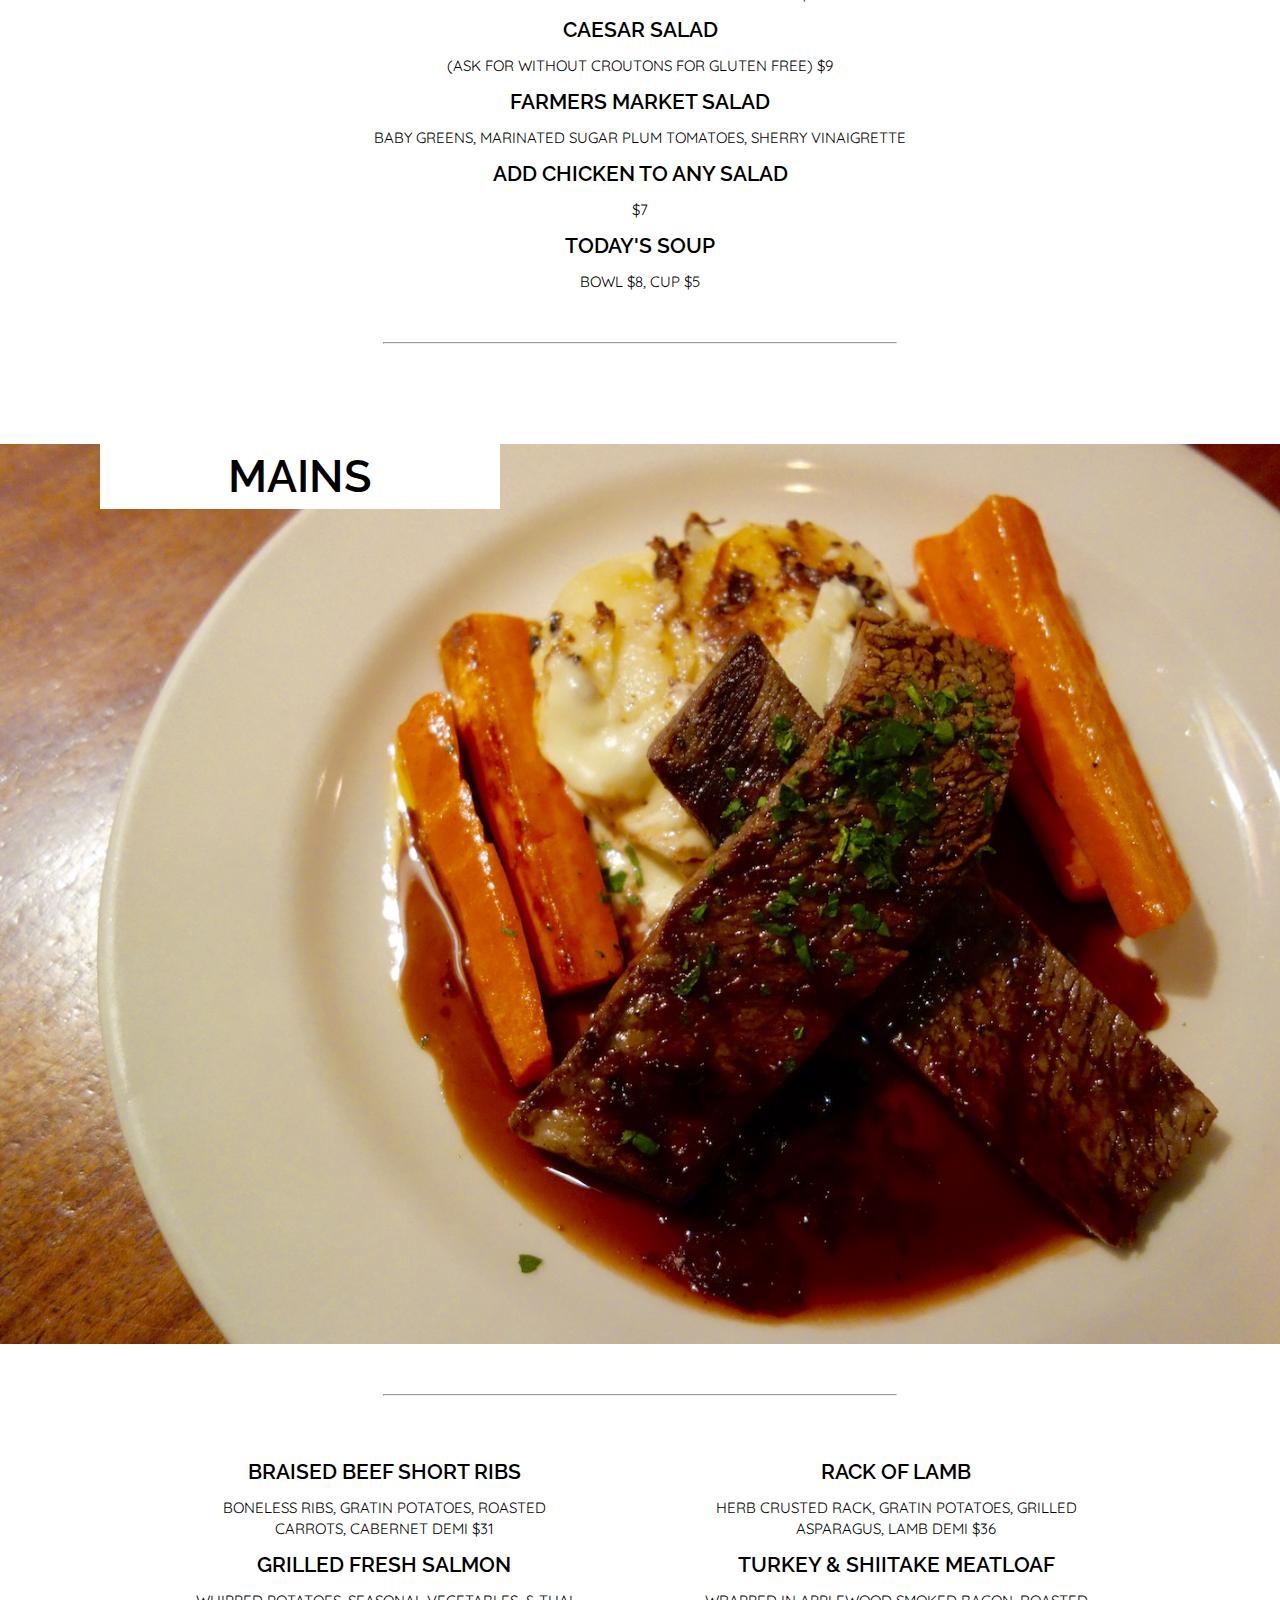
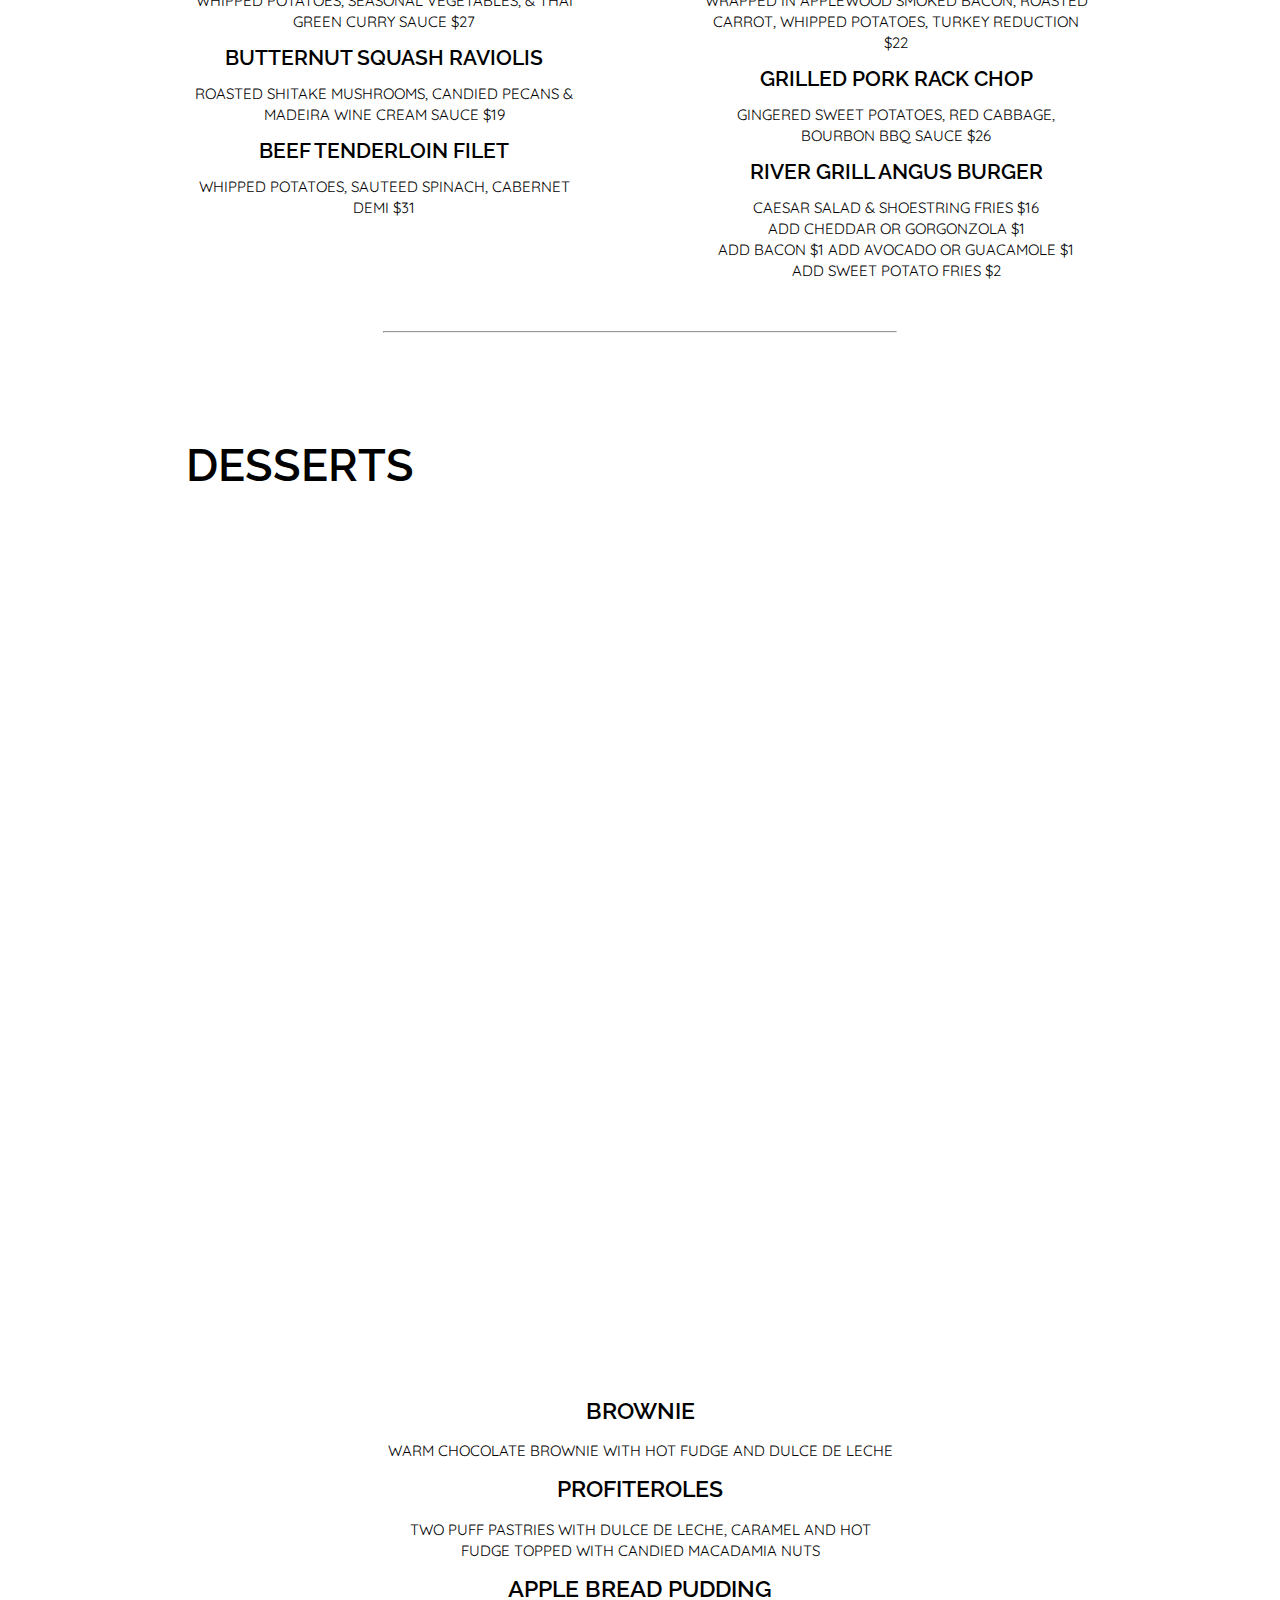
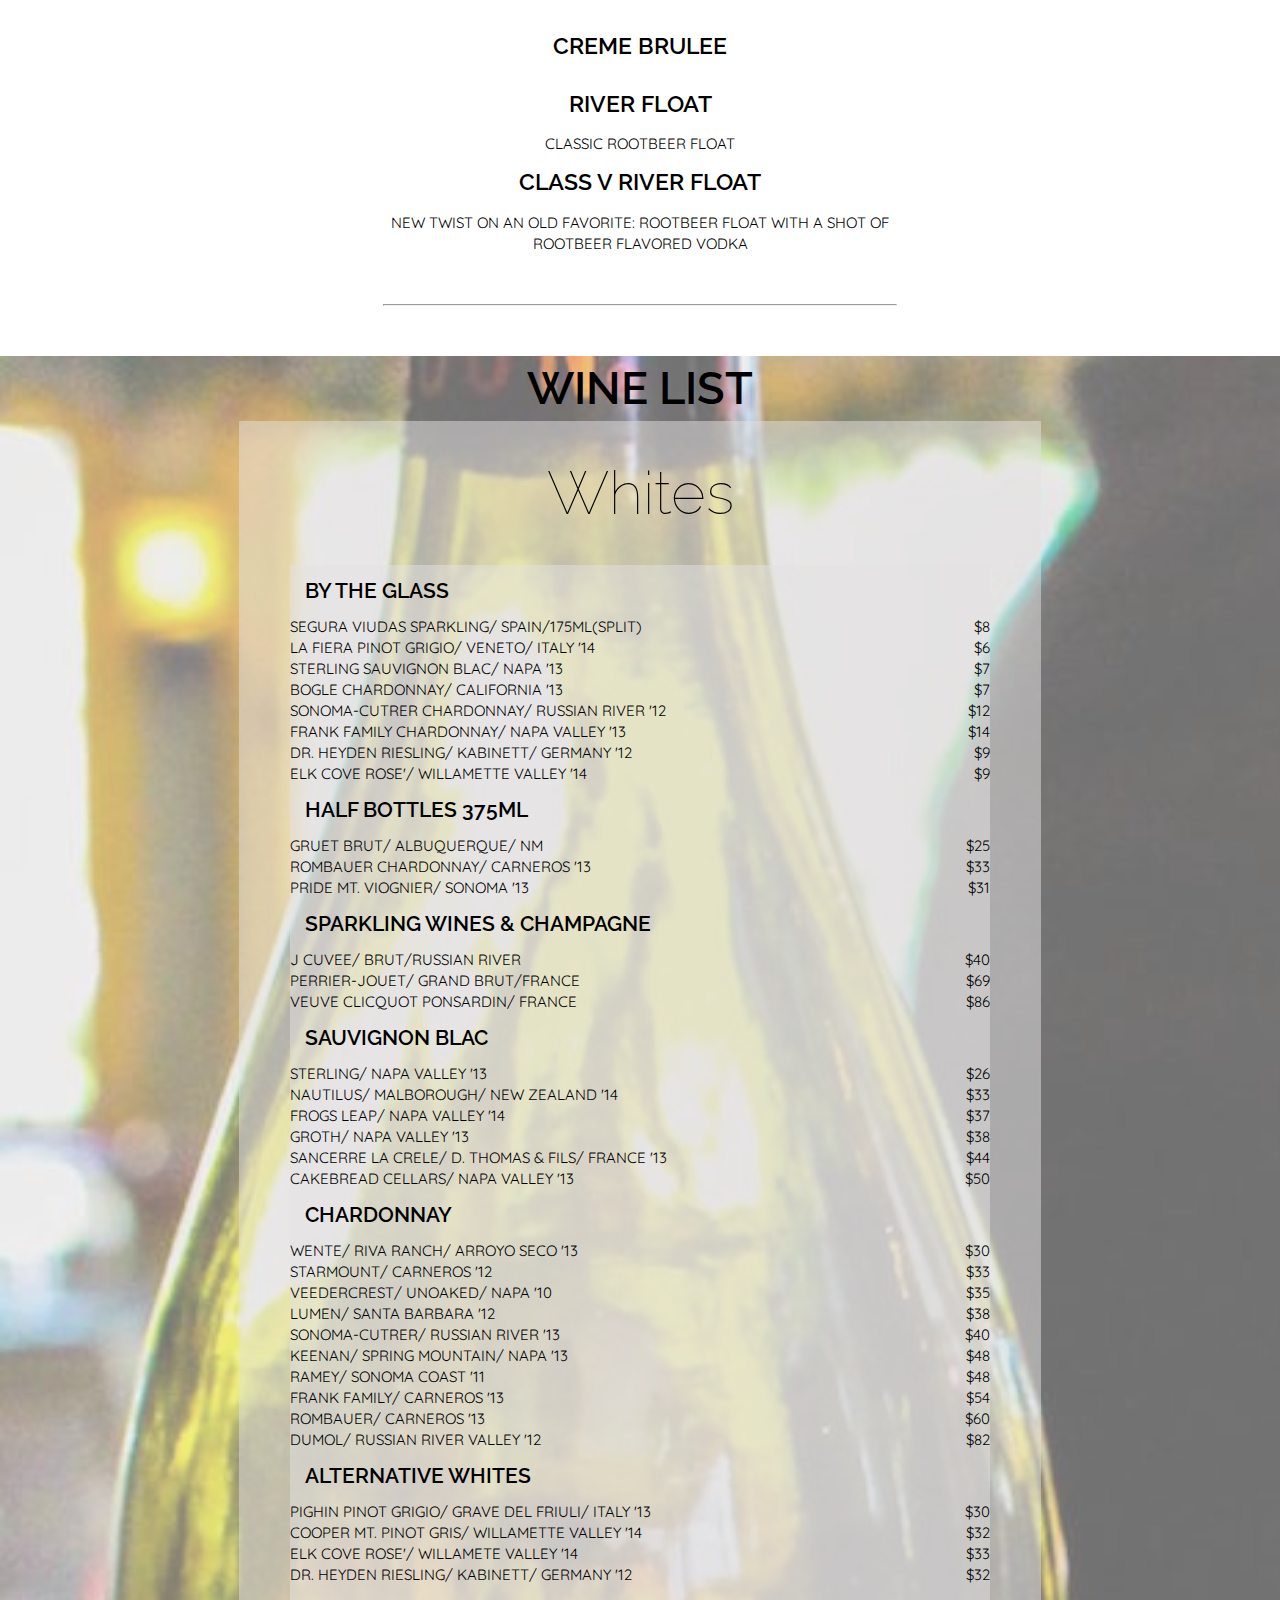
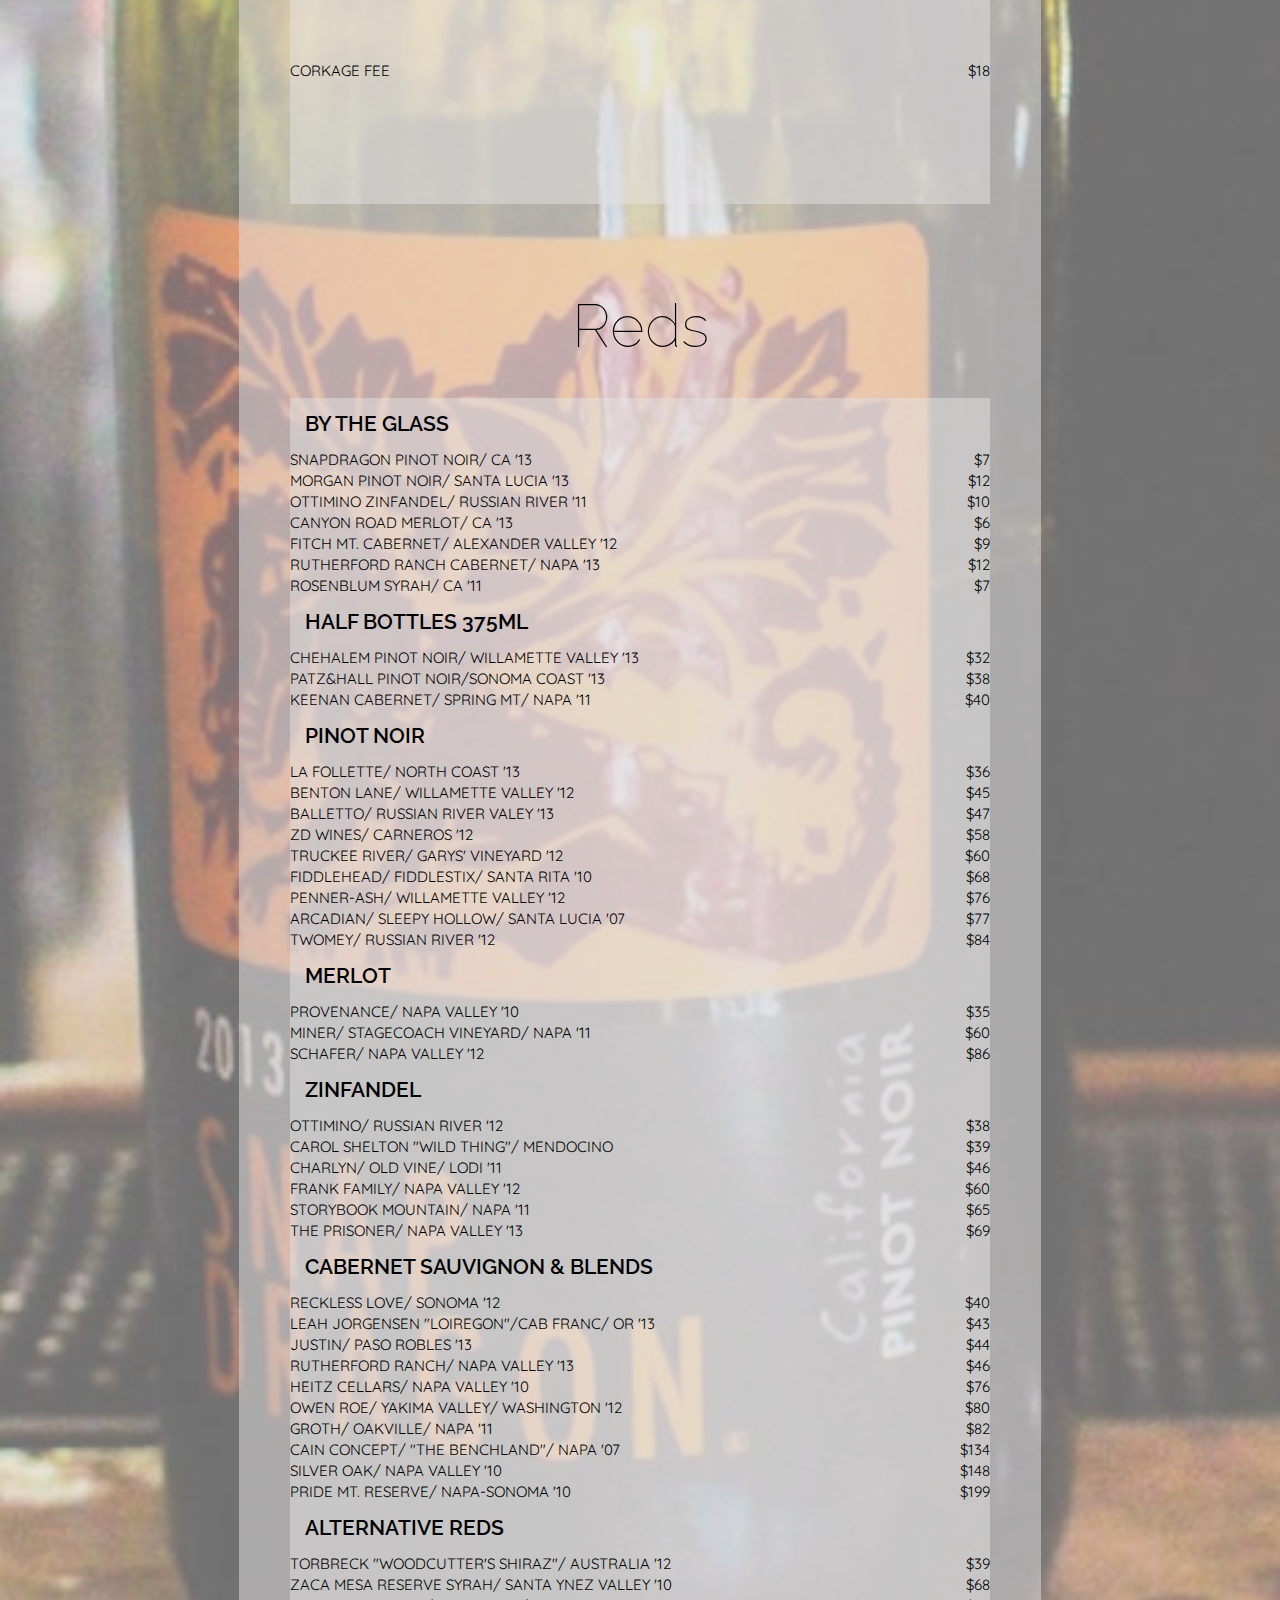
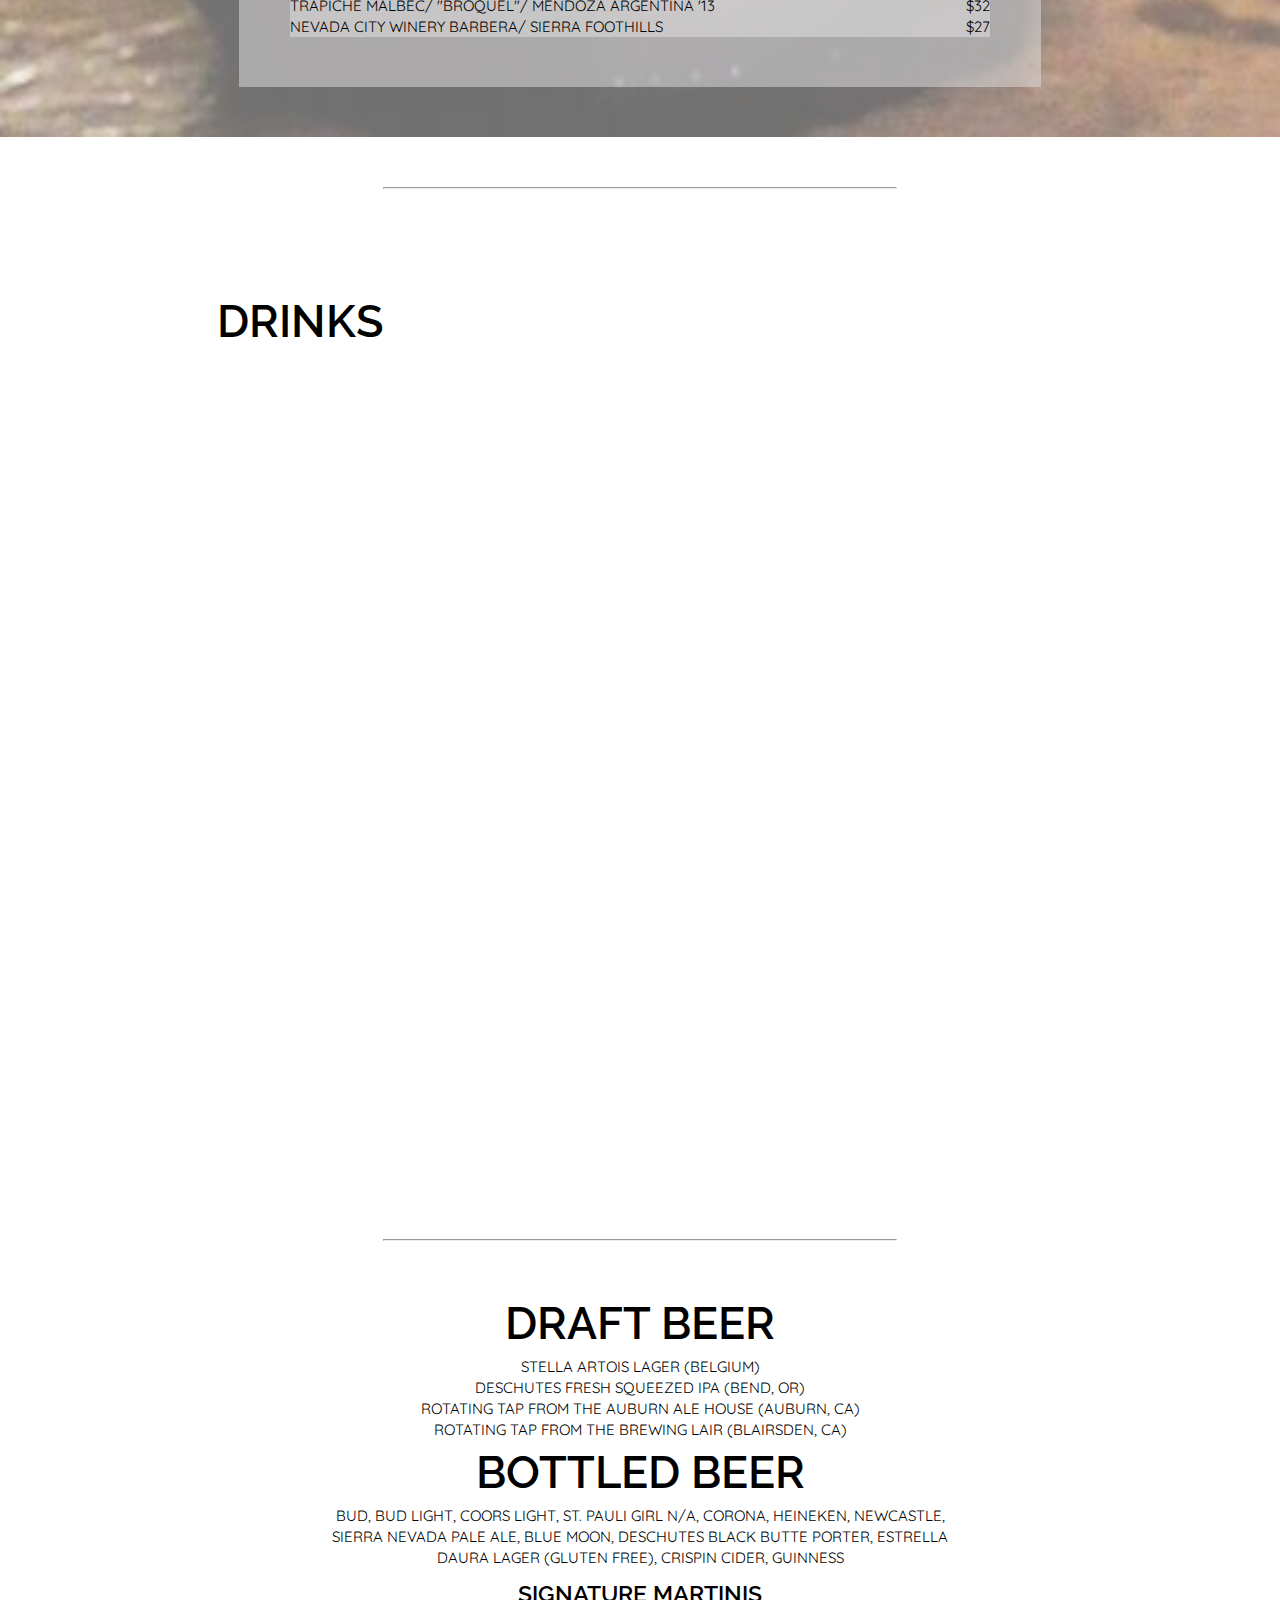
==== commit b87a364e: "pjs" ====
--- a/index.html
+++ b/index.html
@@ -1,8 +1,7 @@
 <!DOCTYPE html>
 <html>
 <head>
-	<title>River Grill- Tahoe City, CA</title>
-	<link rel="icon" href="images/favicon.ico">
+	<title>River Grill</title>
 	<link rel="stylesheet" type="text/css" href="css/reset.css">
 	<link rel="stylesheet" type="text/css" href="css/style.css">
 	<meta name="viewport" content="width=device-width, initial-scale=1">
@@ -197,7 +196,8 @@
 					<div class="titles">
 						<h1>Desserts</h1>
 					</div>
-				<div id="dessertmen">
+				</div>		
+			<div id="dessertmen">
 					<h2>Brownie</h2>
 					<p>Warm Chocolate Brownie with hot fudge and dulce de leche</p>
 					<h2>Profiteroles</h2>
@@ -209,7 +209,6 @@
 					<p>classic rootbeer float</p>
 					<h2>Class V River Float</h2>
 					<p>new twist on an old favorite: rootbeer float with a shot of rootbeer flavored vodka</p>
-				</div>	
 			</div>
 	</div>	
 	<hr>
@@ -342,7 +341,7 @@
 			</div>	
 		</div>
 	</div>	
-	<hr>
+	<hr id="wineline">
 	<div id="drinks">
 		<div id="drinkspic" class="mobilepics">
 			<div class="titles">
@@ -393,10 +392,10 @@
 		<div id="footercover">
 			<div id="footwords">
 				<h3>River Grill</h3>
-				<h4>Reservations: (530)581-2644</h4>
-				<h4>55 West Lake Blvd.</h4>
-				<h4>Tahoe City, CA 96145</h4>
-				<h4>Just west of Fanny Bridge at the "Y" in Tahoe City- Intersection of Hwy 28 and 89</h4>
+				<h3>Reservations: (530)581-2644</h3>
+				<h3>55 West Lake Blvd.</h3>
+				<h3>Tahoe City, CA 96145</h3>
+				<h3>Just west of Fanny Bridge at the "Y" in Tahoe City- Intersection of Hwy 28 and 89</h3>
 			</div>
 		</div>
 	</footer>
--- a/css/style.css
+++ b/css/style.css
@@ -2,6 +2,7 @@
 @import url(https://fonts.googleapis.com/css?family=Quicksand:400,300);
 
 *{
+	/*box-sizing: border-box;*/
 	margin: 0;
 	padding: 0;
 }
@@ -38,8 +39,13 @@
 	width: 60%;
 	float: right;
 	margin: 100px auto;
+	/*padding: 0 5%;*/
 	background-color: rgba(18, 142, 40, .7);
 	color: white;
+}
+
+main {
+	/*height: 1500px;*/
 }
 
 aside{
@@ -134,14 +140,78 @@
 span {
 	text-align: right;
 	float: right;
+	/*background-color: #ddd;*/
 }
 
 footer{
 	background: url(../images/footerbg.jpg);
 	background-size: cover;
 	background-repeat: no-repeat;
-	height: 200px;
-}
+	height: 130px;
+}
+
+
+
+
+/* - - - - - FlexBox Code - - - - - - - */
+
+/*.wrap{
+  display: flex;
+  align-items: stretch;
+  width: 90%;
+  margin: auto;
+}
+
+button{
+  width: 30px;
+  border: none;
+  background: transparent;
+  color: #999;
+  font-size: 40px;
+  text-align: center;
+  outline: none;
+  opacity: 0.5;
+  transition: opacity 300ms ease-out;
+  
+  &:hover{
+    opacity: 1;
+  }
+}
+
+.scroller{
+  flex: 1;
+  overflow: hidden;
+}
+
+.items{
+  list-style-type: none;
+  white-space: nowrap;
+  font-size: 0;
+  line-height: 0;
+  transition: transform 1s ease-in-out;
+}
+
+.item{
+  padding: 30px 20px;
+  display: inline-block;
+  width: 100%;
+  height: 1000px;
+  font-size: 25px;
+  letter-spacing: -0.03em;
+  line-height: 1;
+  font-weight: bold;
+  background-size: cover;
+  background-position: 50% 50%;
+  text-transform: uppercase;
+  box-shadow: inset 0 0 10px rgba(0,0,0,0.5);
+  
+  &:nth-child(2) {
+    color: #fff;
+  }
+}*/
+  /* - - - - FlexBox Code - - - - - - - */
+
+
 
 .clearfix:after {
 	height: 0;
@@ -155,6 +225,7 @@
 .wrap {
 	margin: 50px auto;
 	text-align: center;
+	/*padding: 10px;*/
 }
 
 .nav {
@@ -182,6 +253,7 @@
 	display: block;
 	padding: 0 5% 0 15%;
 	max-width: 30%;
+	/*min-width: 26%;*/
 }
 
 .right {
@@ -189,6 +261,7 @@
 	display: block;
 	padding: 0 15% 0 5%;
 	max-width: 30%;
+/*	min-width: 26%;*/
 }
 
 .wineleft {
@@ -198,6 +271,12 @@
 	width: 30%;
 	min-width: 700px;
 	padding: 0 10%;
+	/*height: 1050px;*/
+	
+}
+
+.facebook {
+	width: 30px;
 }
 
 .wineright {
@@ -207,6 +286,7 @@
 	min-width: 700px;
 	padding: 0 10%;
 	background-color: rgba(227, 226, 226, .5);
+	/*height: 1050px;*/
 }
 
 .wines{
@@ -238,6 +318,14 @@
 .input {
 	display: inline-block;
 	padding: 5px;
+}
+
+.subscript {
+
+}
+
+.end{
+
 }
 
 .formbox {
@@ -315,6 +403,10 @@
 	margin: 50px auto;
 }
 
+#home{
+
+}
+
 #tagline {
 	padding: .2em;
 }
@@ -338,7 +430,7 @@
 }
 
 #mainspic {
-	background: url(../images/fish.jpg);
+	background: url(../images/shortrib.jpg);
 	background-size: cover;
 	background-repeat: no-repeat;
 }
@@ -393,6 +485,10 @@
 
 }
 
+#menu{
+
+}
+
 #wine {
 	background: url(../images/snapdragon.jpg);
 	background-size: cover;
@@ -416,6 +512,10 @@
 	clear: both;
 }
 
+#area_subscript {
+
+}
+
 #foodpics{
 	width: 100%;
 	text-align: center;
@@ -432,9 +532,7 @@
 }
 
 #dessertmen {
-	float: right;
-	margin-right: 100px;
-	background-color: rgba(227, 226, 226, .7);
+	margin: 50px auto;
 	width: 40%;
 	text-align: center;
 	line-height: 2.5em;
@@ -446,6 +544,12 @@
 	display: block;
 	padding: 5px;
 }
+
+/*#reservepg{
+	background: url(../images/reservationbook.jpg);
+	background-size: cover;
+	background-repeat: no-repeat;
+}*/
 
 #rgreserve{
 	background-color: rgba(227, 226, 226, .5);
@@ -470,6 +574,25 @@
 	background-color: white;
 }
 
+/*
+#slideshow {
+	margin: 50px auto;
+	position: relative;
+	width: 500px;
+	height: 500px;
+	padding: 10px;
+	box-shadow: 0 0 20px rgba(0,0,0,0.4);
+}
+
+#slideshow > div {
+	position: absolute;
+	top: 10px;
+	left: 10px;
+	right: 10px;
+	bottom: 10px;
+}
+*/
+
 #rgevent {
 	margin-top: 75px; 
 }
@@ -490,11 +613,11 @@
 	margin: auto;
 	background-color: rgba(18, 142, 40, .7);
 	position: relative;
-	height: 200px;
+	height: 130px;
 }
 
 #footwords {
-	padding: 40px;
+	padding: 40px 0 0 0;
 }
 
 @media only screen and (max-width: 2400px) {
@@ -524,6 +647,9 @@
 	}
 	.wineright {
 		padding: 0 4%;
+	}
+	#about {
+		height: 650px;
 	}
 }
 
@@ -576,6 +702,8 @@
 
 	label {
 		display: block;
+		/*width:20px;
+		margin:auto;*/
 		float:right;
 	}
 
@@ -583,6 +711,7 @@
 		display: none;
 		position:static;
 		clear:both;
+		/*float: none;*/
 	}
 
 	header{
@@ -656,12 +785,14 @@
 		float: none;
 		padding: 0;
 		max-width: 100%;
+		/*min-width: 100%;*/
 		margin: 0 40px;
 	}
 	.right{
 		float: none;
 		padding: 0;
 		max-width: 100%;
+		/*min-width: 100%;*/
 		margin: 0 40px;
 	}
 	.wineleft {
@@ -692,13 +823,81 @@
 }
 
 @media only screen and (max-width: 740px) {
+	h5 {
+		font-size: 1.7em;
+	}
+	section {
+		margin: 50px auto;
+	}
+	header {
+		padding: 0;
+	}
+	nav {
+		padding: 10px 2px;
+	}
+	p {
+		font-size: .7em;
+	}
+	h1 {
+		font-size: 1.7em;
+	}
+	h2 {
+		font-size: .8em;
+	}
+	h3 {
+		font-size: .8em;
+	}
+	h5 {
+		font-size: 1.3em;
+	}
+	h6 {
+		font-size: 1.1em;
+	}
+	hr {
+		margin: 25px auto;
+	}
+	ul, li {
+		font-size: .9em;
+	}
 	.eventpg{
 		padding: 138px 0;
 	}
 	.container{
 		width: 500px;
 	}
+	.navlinks {
+		font-size: 1.6em;
+		font-weight: 300;
+	}
+	.titles {
+		width: 210px;
+	}
+	.mobilepics {
+		height: 250px;
+	}
 	#containerwrap{
 		height: 350px;
 	}
-}
+	#about {
+		height: 300px;
+	}
+	#hhmenu {
+		margin: 25px 0;
+	}
+	#dessertpic {
+		height: 250px;
+	}
+	#dessertmen {
+		width: 70%;
+		margin: 15px auto;
+	}
+	#wine {
+		display: none;
+	}	
+	#wineline {
+		display: none;
+	}
+	#tagline {
+		font-weight: 300;
+	}
+}
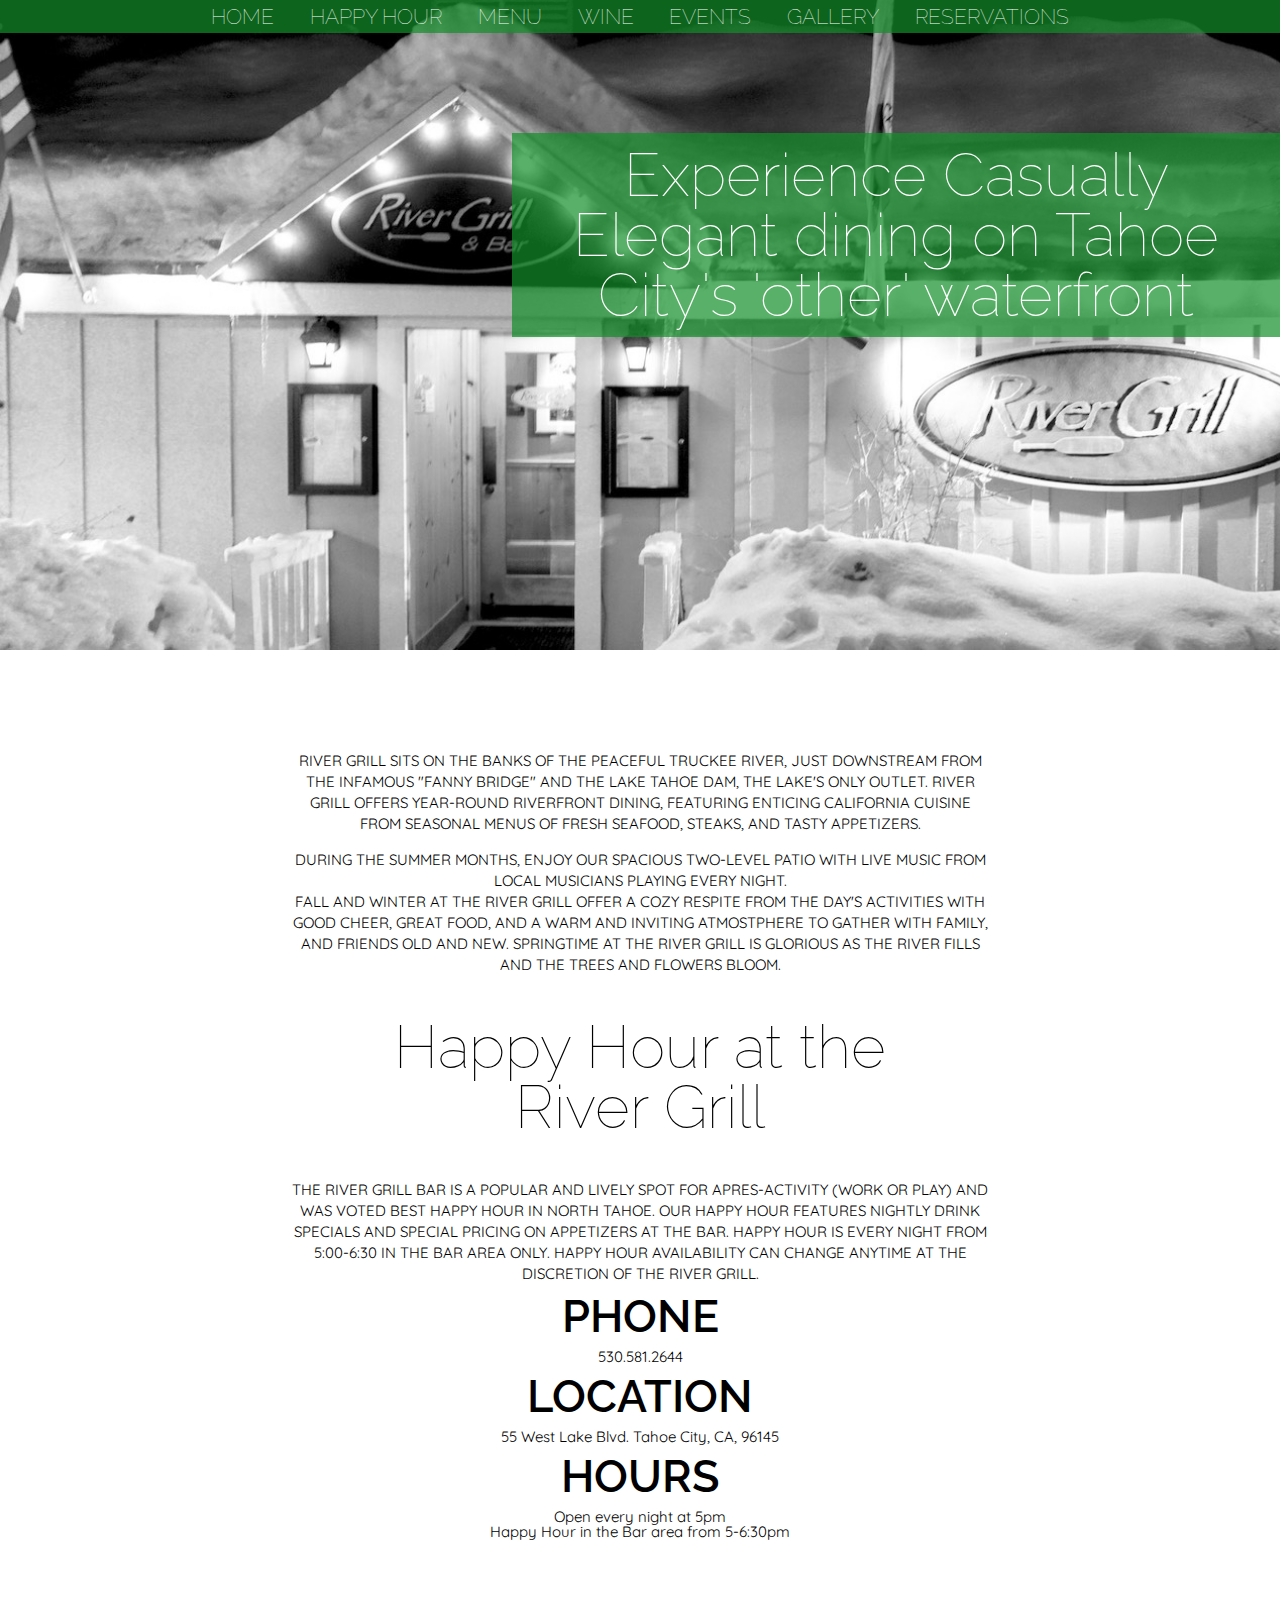
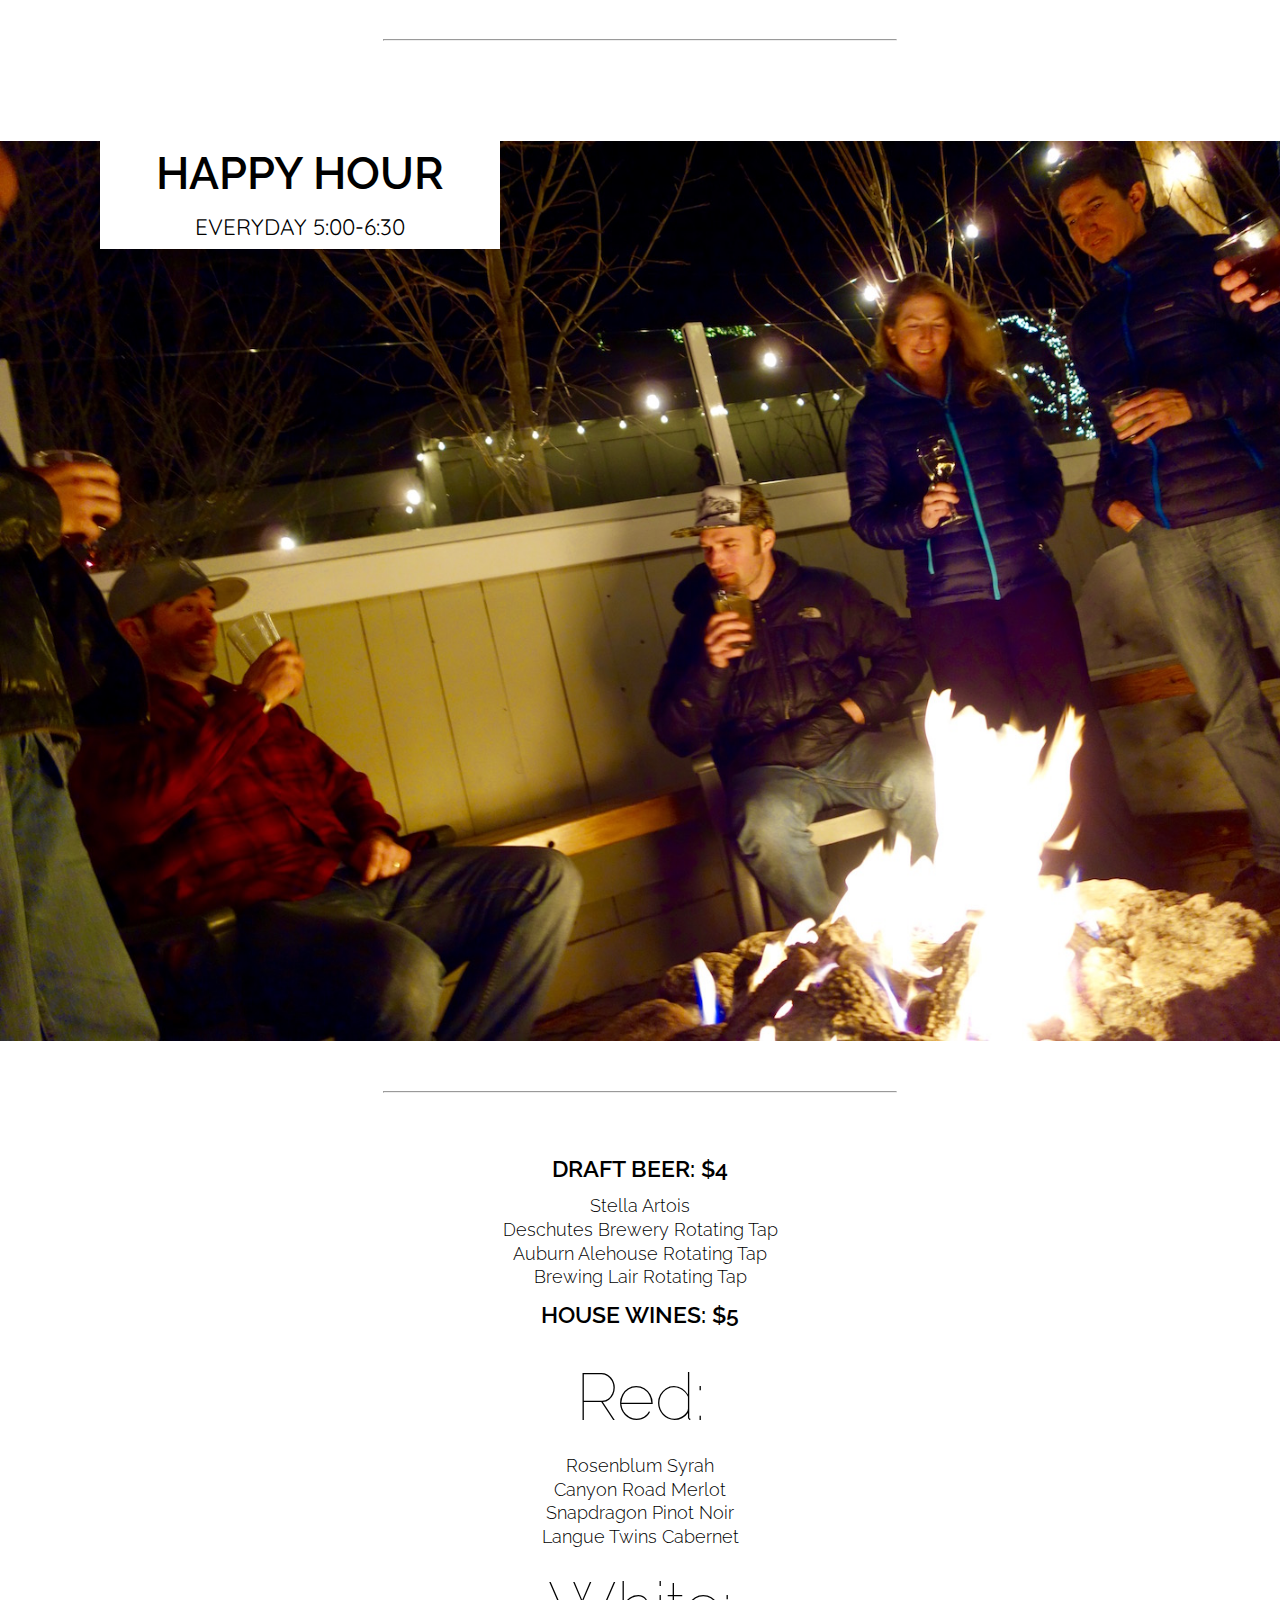
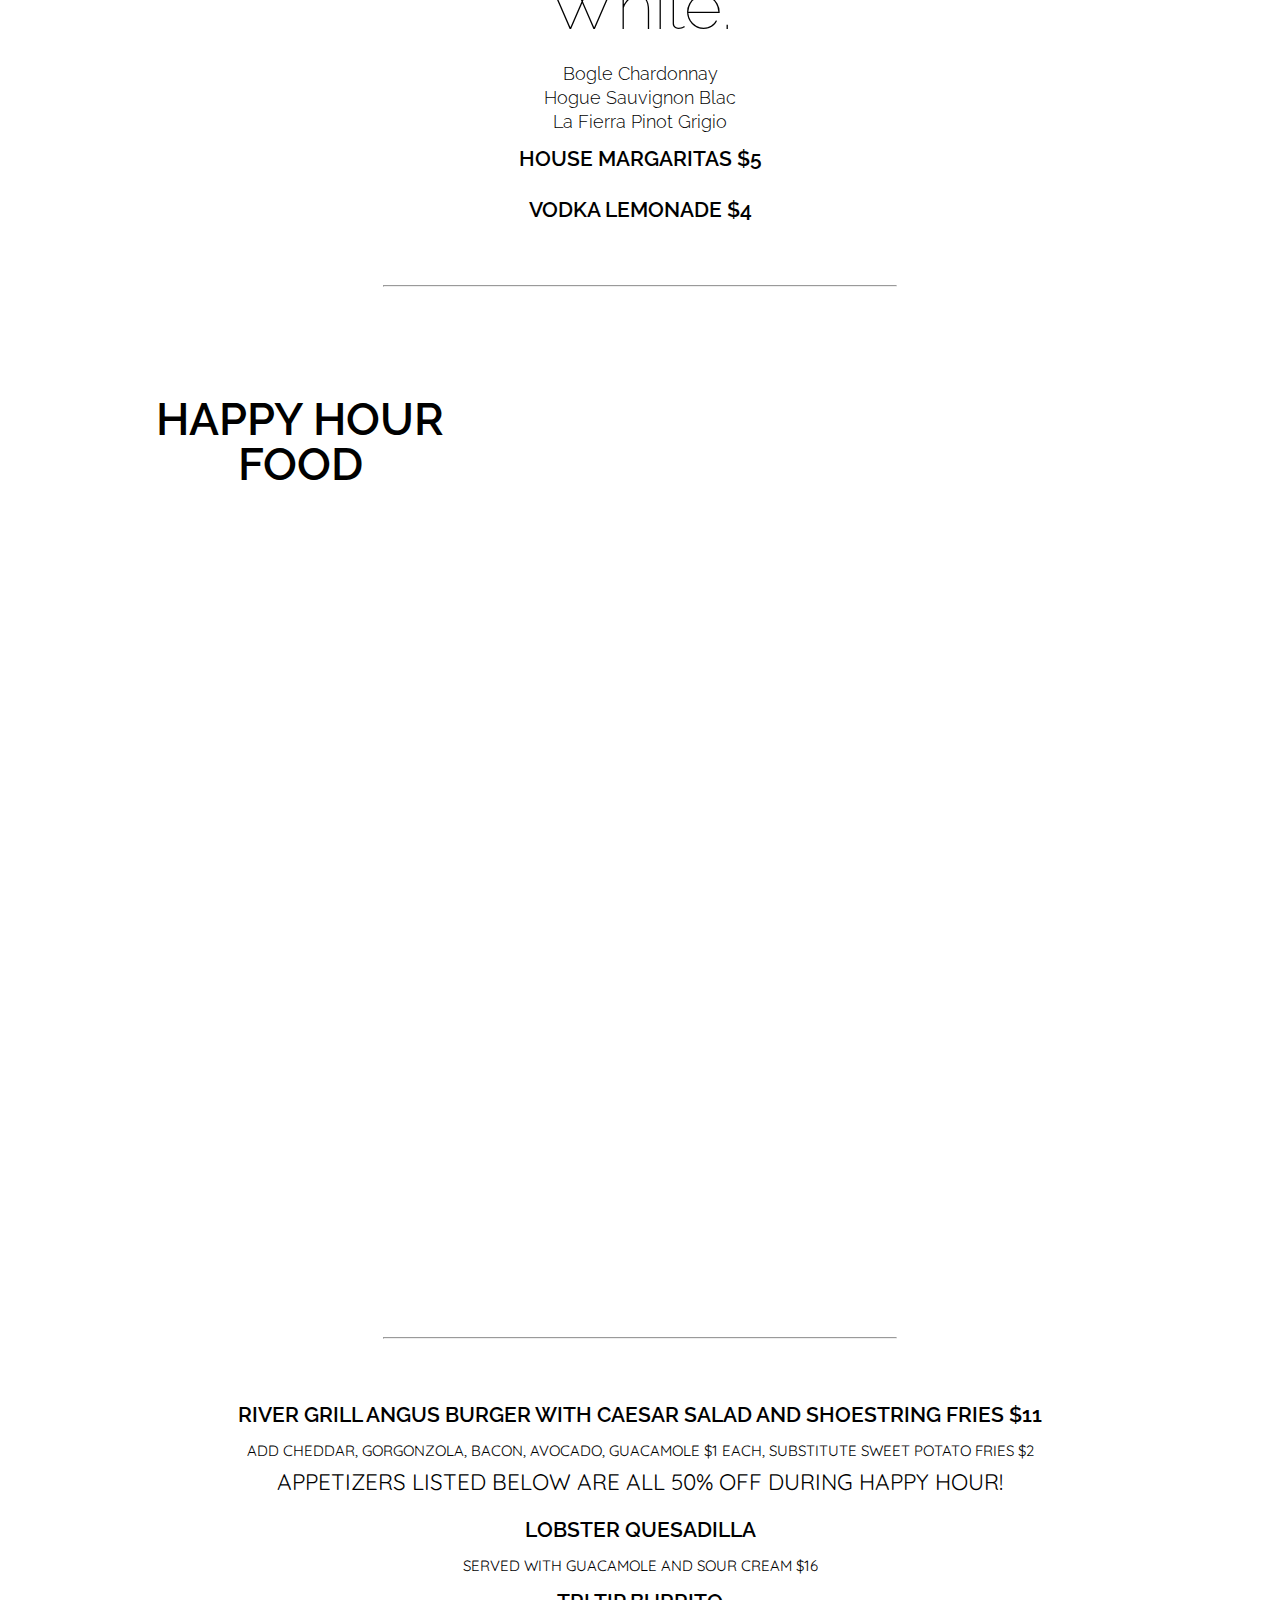
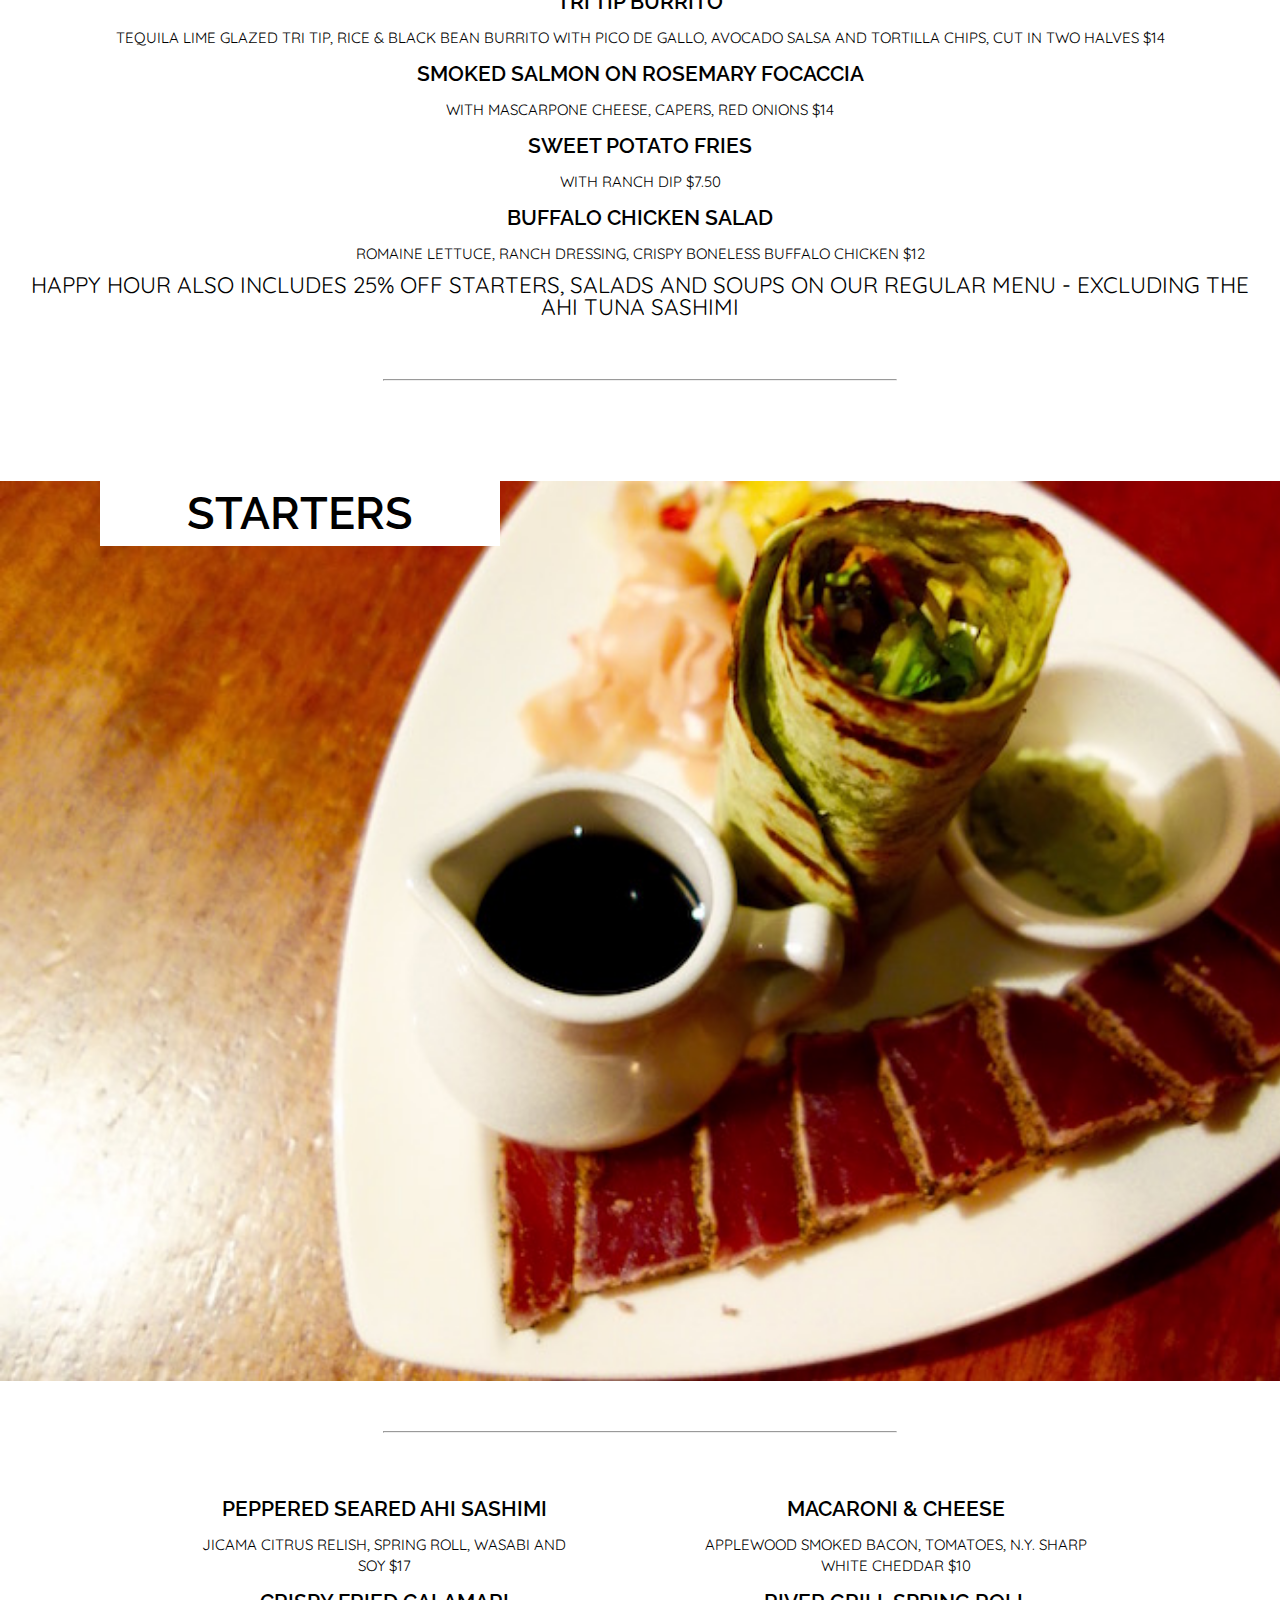
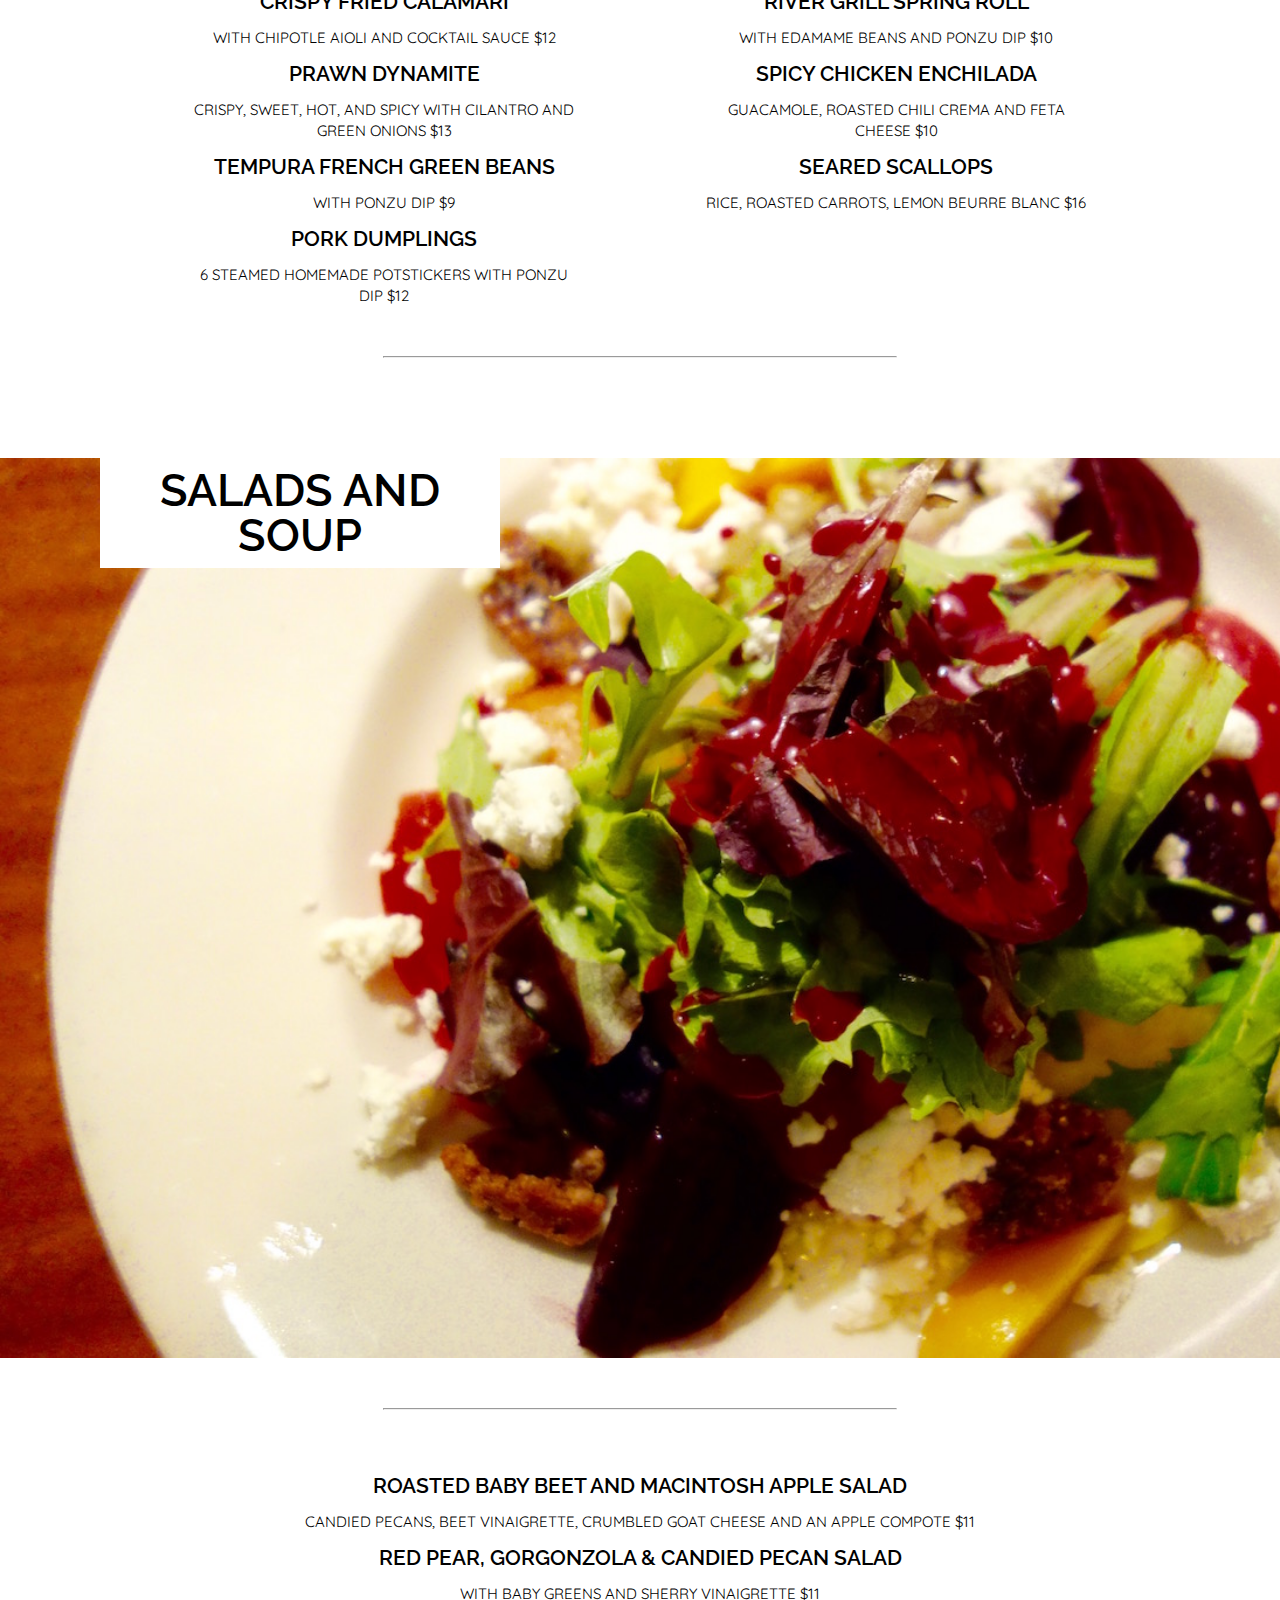
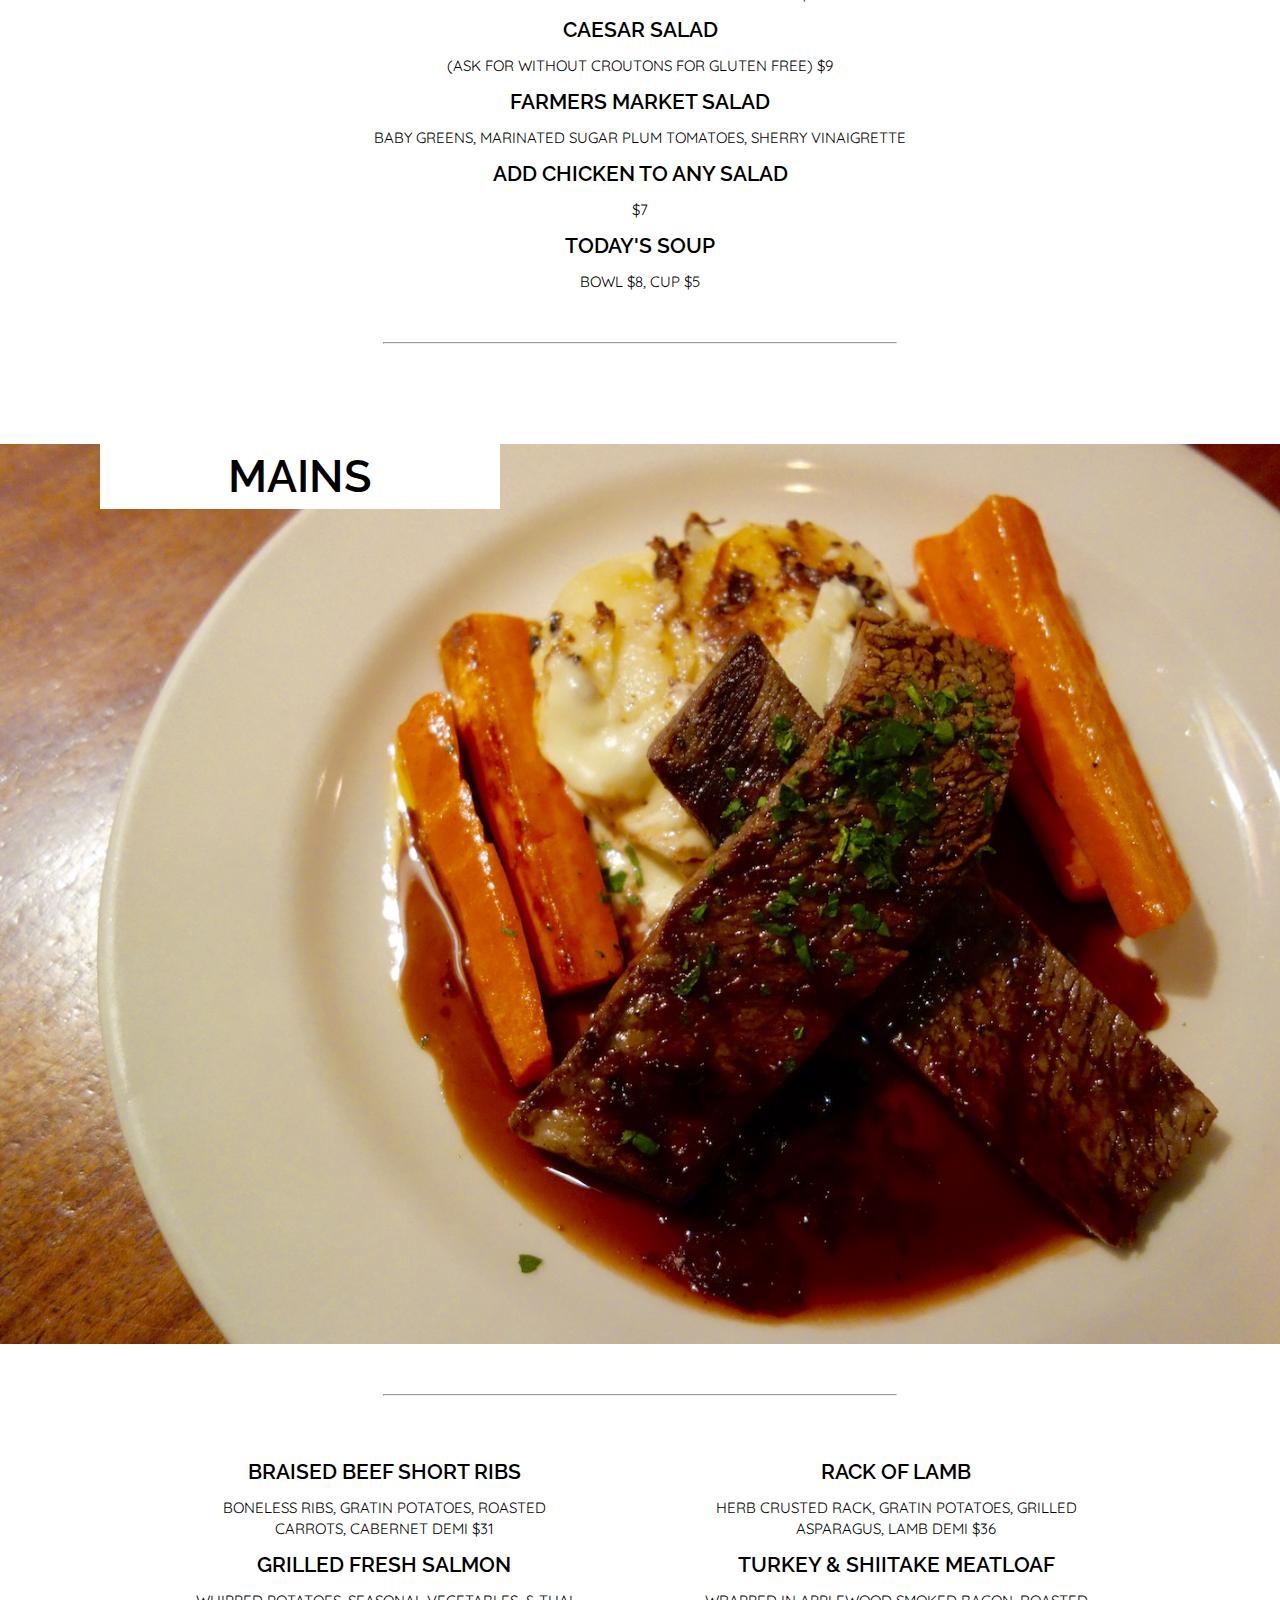
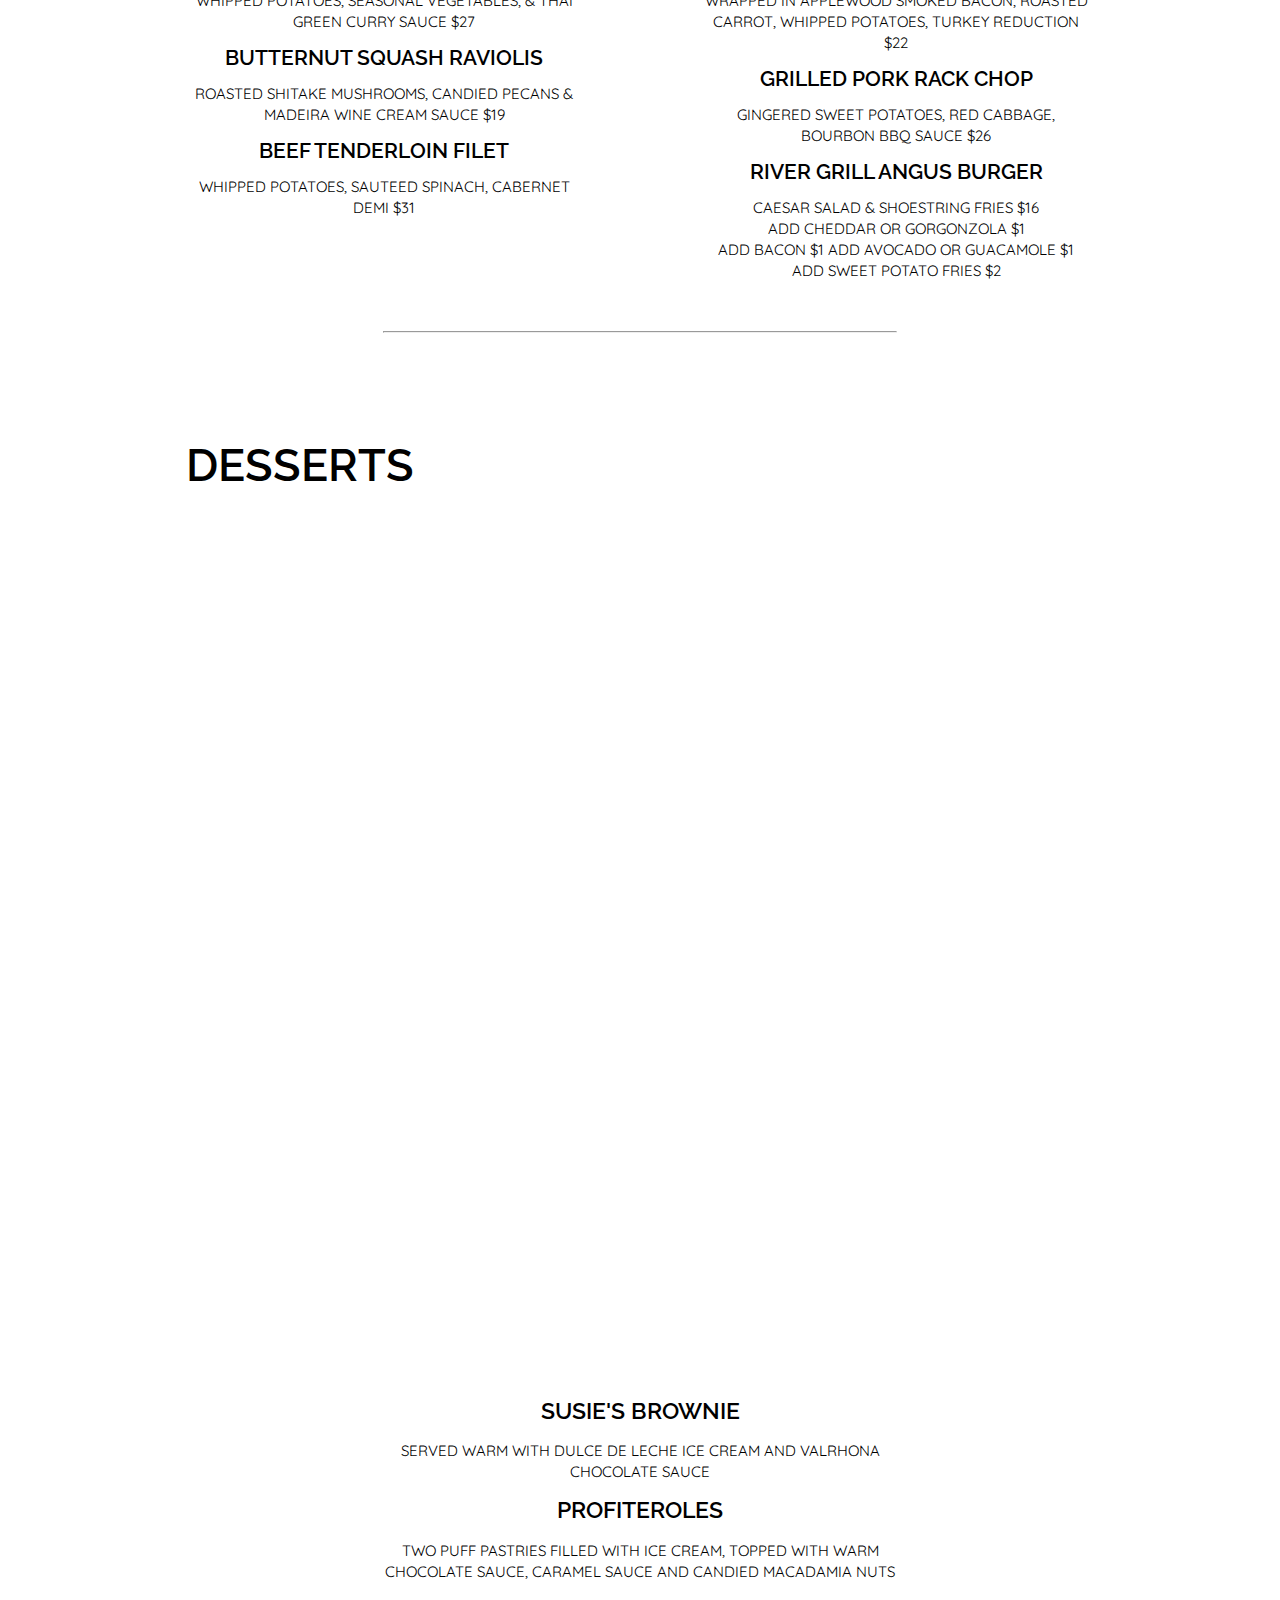
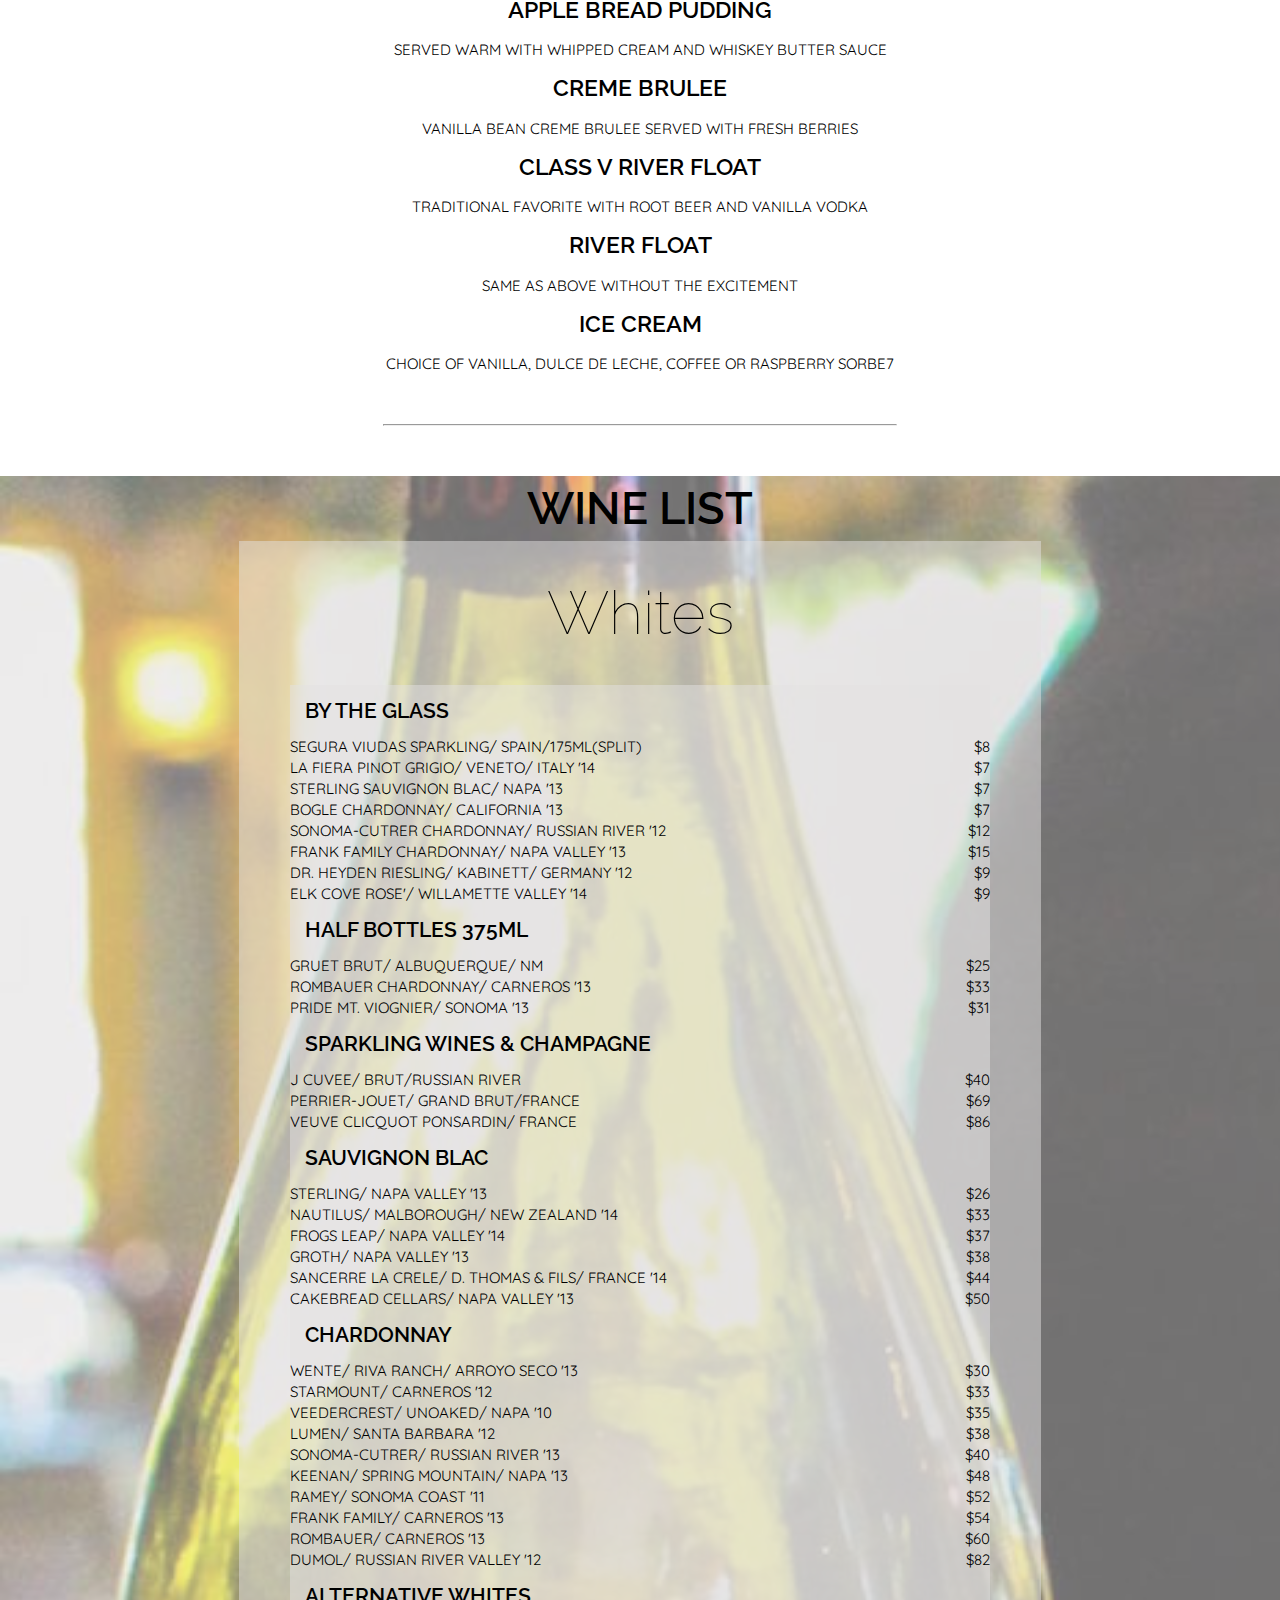
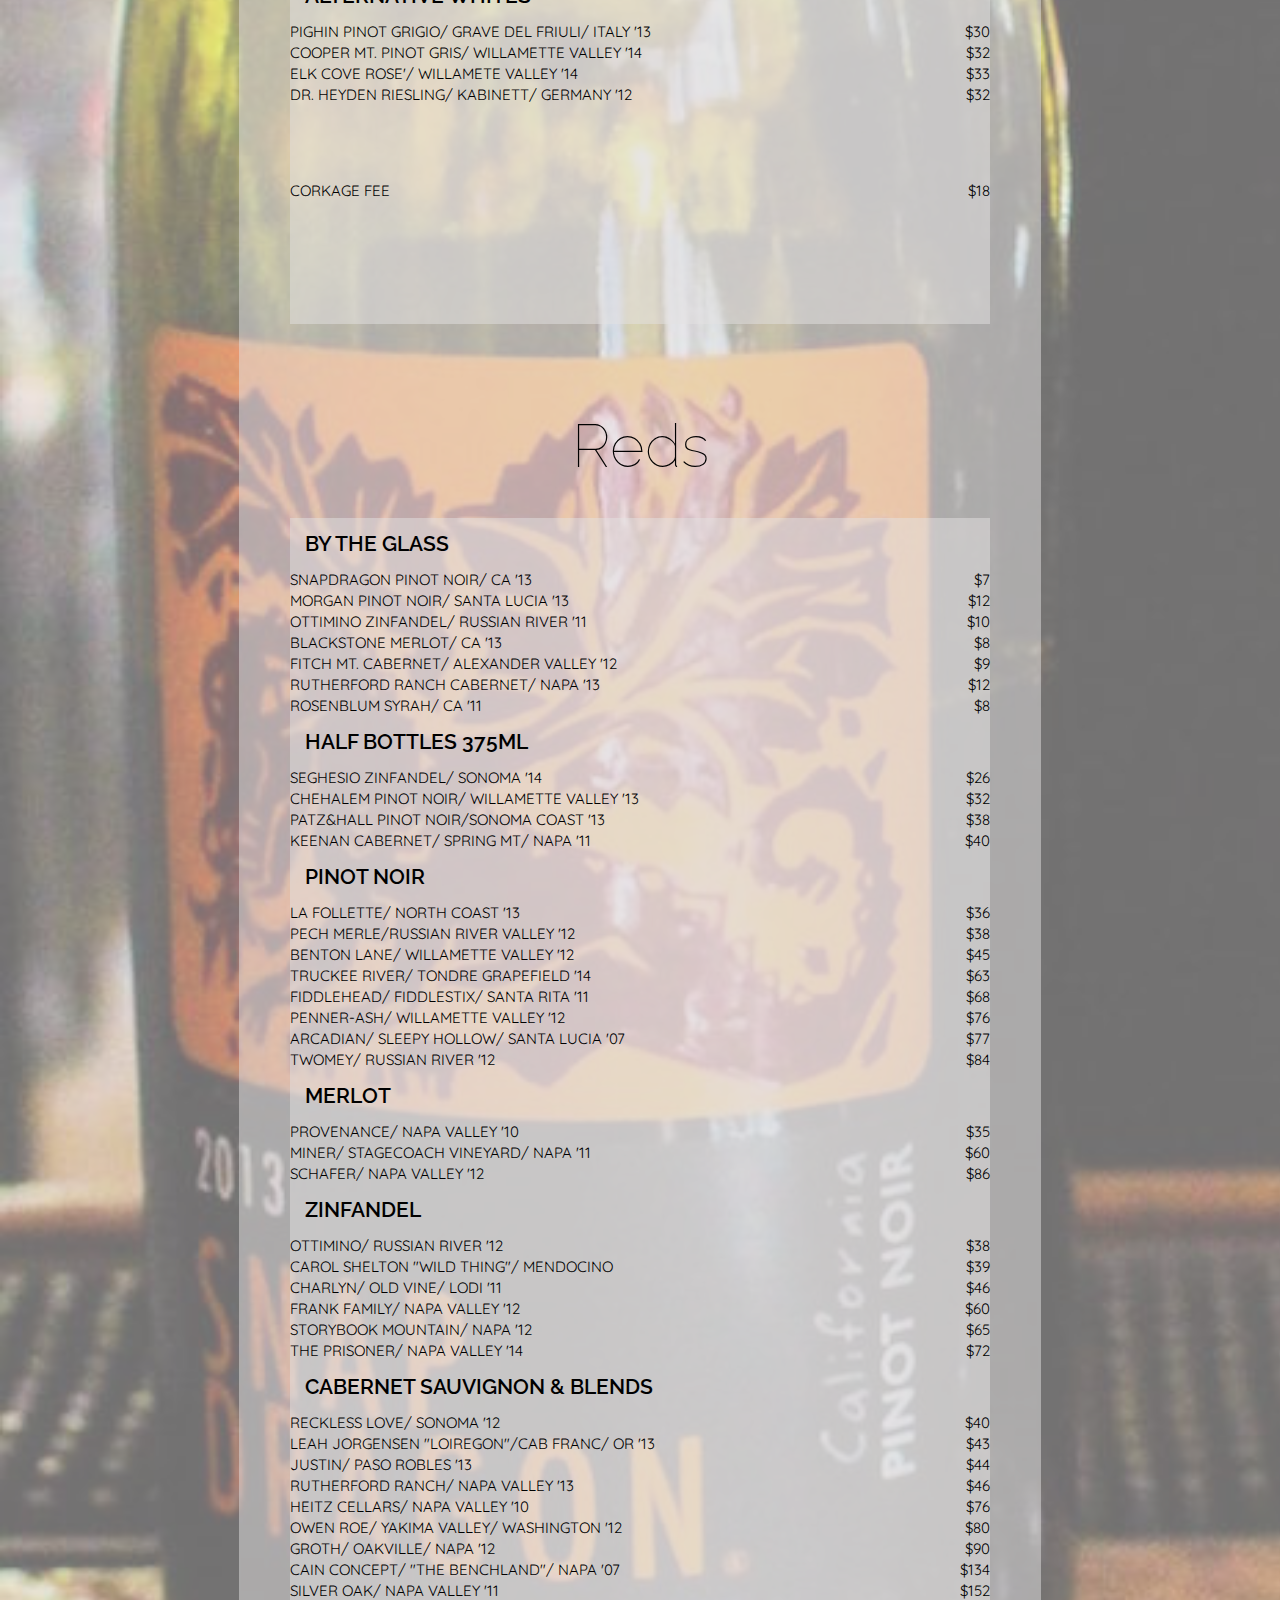
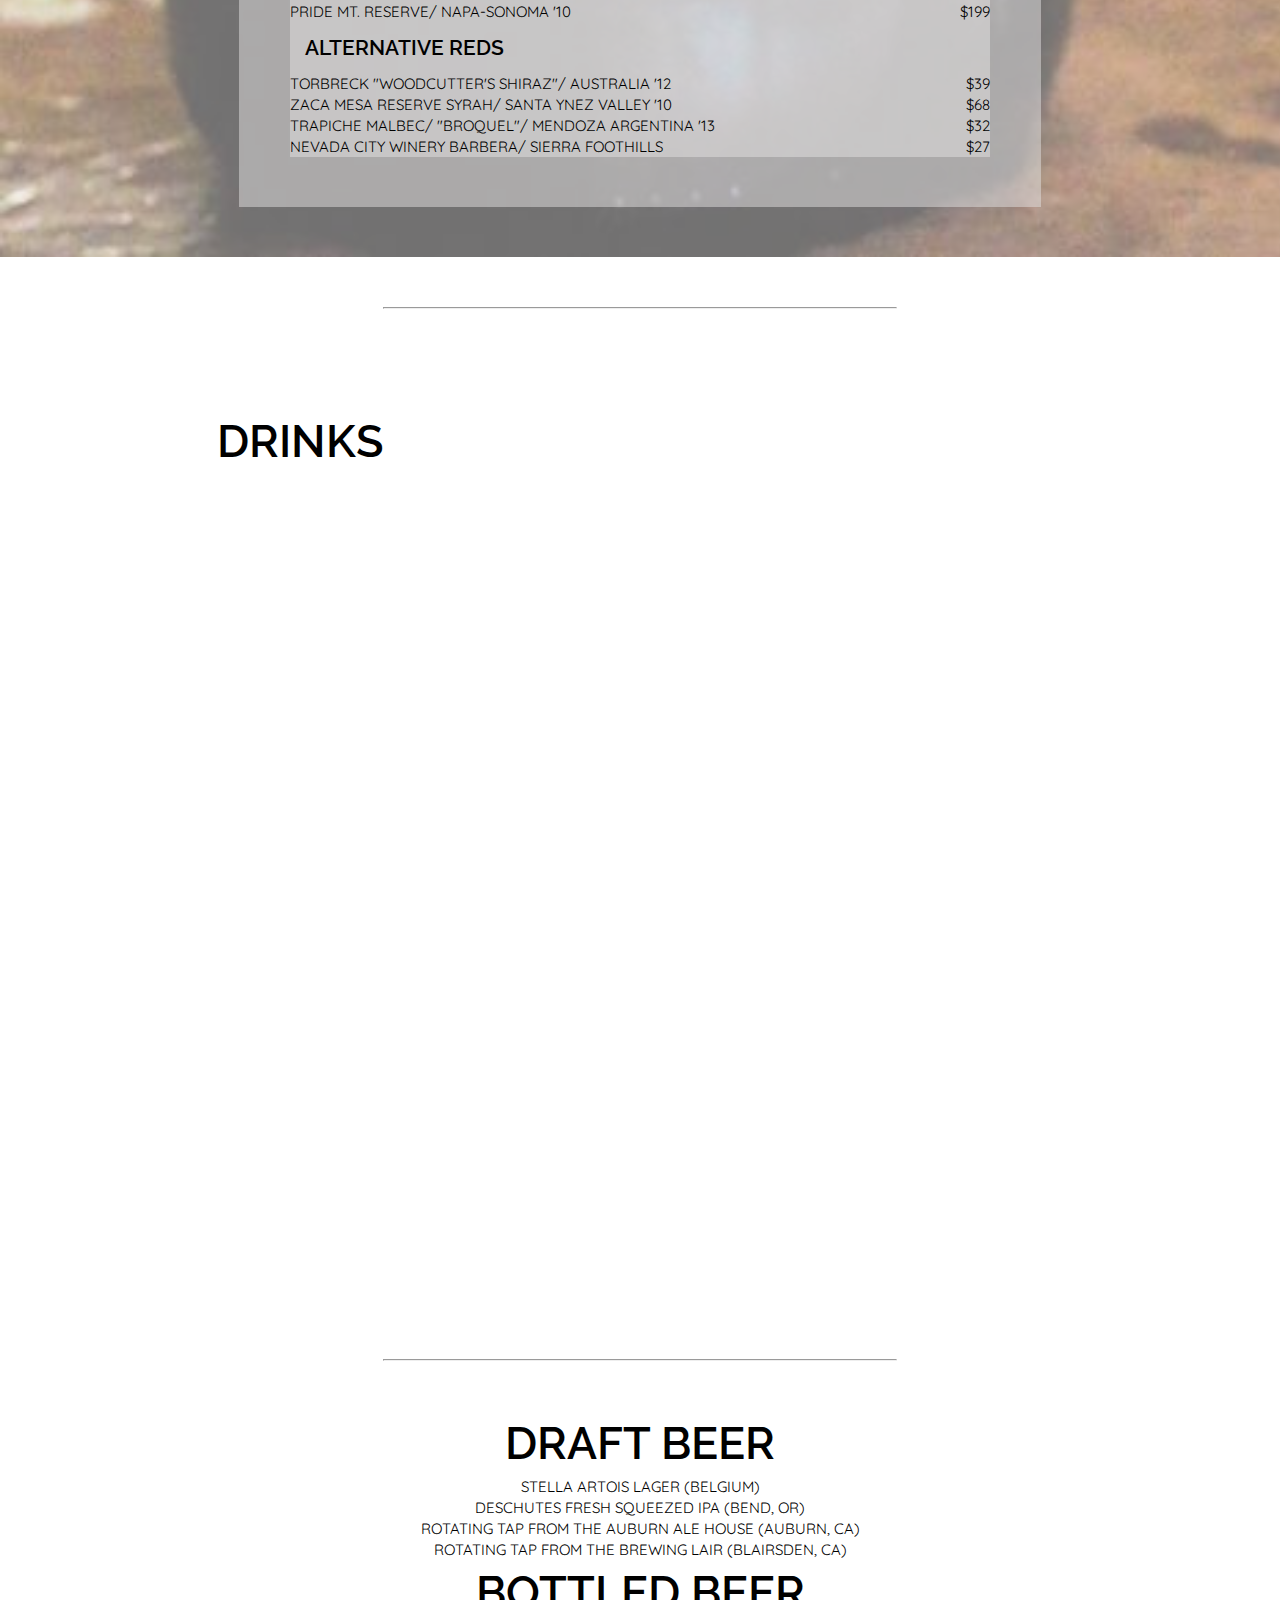
==== commit 0170cf64: "updated dessert and wine" ====
--- a/index.html
+++ b/index.html
@@ -24,7 +24,7 @@
 					<a class="navlinks" href="#wine">Wine</a>
 					<a class="navlinks" href="events.html">Events</a>
 					<a class="navlinks" href="gallery.html">Gallery</a>
-					<a class="navlinks" href="reservations.html">Reservations</a>
+					<a class="navlinks" href="/reservations/">Reservations</a>
 				</div>	
 			</nav>
 		</header>
@@ -198,17 +198,20 @@
 					</div>
 				</div>		
 			<div id="dessertmen">
-					<h2>Brownie</h2>
-					<p>Warm Chocolate Brownie with hot fudge and dulce de leche</p>
+					<h2>Susie's Brownie</h2>
+					<p>Served warm with dulce de leche ice cream and Valrhona chocolate sauce</p>
 					<h2>Profiteroles</h2>
-					<p>two puff pastries with dulce de leche, caramel and hot fudge topped with 	candied macadamia nuts</p>
+					<p>Two puff pastries filled with ice cream, topped with warm chocolate sauce, caramel sauce and candied macadamia nuts</p>
 					<h2>Apple Bread Pudding</h2>
-					<p></p>
+					<p>Served warm with whipped cream and whiskey butter sauce</p>
 					<h2>Creme Brulee</h2>
+					<p>Vanilla bean creme brulee served with fresh berries</p>
+					<h2>Class V River Float</h2>
+					<p>Traditional favorite with root beer and vanilla vodka</p>
 					<h2>River Float</h2>
-					<p>classic rootbeer float</p>
-					<h2>Class V River Float</h2>
-					<p>new twist on an old favorite: rootbeer float with a shot of rootbeer flavored vodka</p>
+					<p>Same as above without the excitement</p>
+					<h2>Ice Cream</h2>
+					<p>Choice of Vanilla, Dulce de Leche, Coffee or Raspberry Sorbe7</p>
 			</div>
 	</div>	
 	<hr>
@@ -220,11 +223,11 @@
 				<div class="wines">
 					<h6>By The Glass</h6>
 					<p>Segura Viudas Sparkling/ Spain/175ml(split)<span>$8</span></p>
-					<p>La Fiera Pinot Grigio/ Veneto/ Italy '14<span>$6</span></p>
+					<p>La Fiera Pinot Grigio/ Veneto/ Italy '14<span>$7</span></p>
 					<p>Sterling Sauvignon Blac/ Napa '13<span>$7</span></p>
 					<p>Bogle Chardonnay/ California '13<span>$7</span></p>
 					<p>Sonoma-Cutrer Chardonnay/ Russian River '12<span>$12</span></p>
-					<p>Frank Family Chardonnay/ Napa Valley '13<span>$14</span></p>
+					<p>Frank Family Chardonnay/ Napa Valley '13<span>$15</span></p>
 					<p>Dr. Heyden Riesling/ Kabinett/ Germany '12<span>$9</span></p>
 					<p>Elk Cove Rose'/ Willamette Valley '14<span>$9</span></p>
 				</div>
@@ -246,7 +249,7 @@
 					<p>Nautilus/ Malborough/ New Zealand '14<span>$33</span></p>
 					<p>Frogs Leap/ Napa Valley '14<span>$37</span></p>
 					<p>Groth/ Napa Valley '13<span>$38</span></p>
-					<p>Sancerre la Crele/ D. Thomas & Fils/ France '13<span>$44</span></p>
+					<p>Sancerre la Crele/ D. Thomas & Fils/ France '14<span>$44</span></p>
 					<p>Cakebread Cellars/ Napa Valley '13<span>$50</span></p>
 				</div>
 				<div class="wines">
@@ -257,7 +260,7 @@
 					<p>Lumen/ Santa Barbara '12<span>$38</span></p>
 					<p>Sonoma-Cutrer/ Russian River '13<span>$40</span></p>
 					<p>Keenan/ Spring Mountain/ Napa '13<span>$48</span></p>
-					<p>Ramey/ Sonoma Coast '11<span>$48</span></p>
+					<p>Ramey/ Sonoma Coast '11<span>$52</span></p>
 					<p>Frank Family/ Carneros '13<span>$54</span></p>
 					<p>Rombauer/ Carneros '13<span>$60</span></p>
 					<p>DuMol/ Russian River Valley '12<span>$82</span></p>
@@ -280,13 +283,14 @@
 					<p>Snapdragon Pinot Noir/ CA '13<span>$7</span></p>
 					<p>Morgan Pinot Noir/ Santa Lucia '13<span>$12</span></p>
 					<p>Ottimino Zinfandel/ Russian River '11<span>$10</span></p>
-					<p>Canyon Road Merlot/ CA '13<span>$6</span></p>
+					<p>Blackstone Merlot/ CA '13<span>$8</span></p>
 					<p>Fitch Mt. Cabernet/ Alexander Valley '12<span>$9</span></p>
 					<p>Rutherford Ranch Cabernet/ Napa '13<span>$12</span></p>
-					<p>Rosenblum Syrah/ CA '11<span>$7</span></p>
+					<p>Rosenblum Syrah/ CA '11<span>$8</span></p>
 				</div>
 				<div class="wines">
 					<h6>Half Bottles 375mL</h6>
+					<p>Seghesio Zinfandel/ Sonoma '14<span>$26</span></p>
 					<p>Chehalem Pinot Noir/ Willamette Valley '13<span>$32</span></p>
 					<p>Patz&Hall Pinot Noir/Sonoma Coast '13<span>$38</span></p>
 					<p>Keenan Cabernet/ Spring Mt/ Napa '11<span>$40</span></p>
@@ -294,11 +298,10 @@
 				<div class="wines">
 					<h6>Pinot Noir</h6>
 					<p>La Follette/ North Coast '13<span>$36</span></p>
+					<p>Pech Merle/Russian River Valley '12<span>$38</span></p>
 					<p>Benton Lane/ Willamette Valley '12<span>$45</span></p>
-					<p>Balletto/ Russian River Valey '13<span>$47</span></p>
-					<p>ZD Wines/ Carneros '12<span>$58</span></p>
-					<p>Truckee River/ Garys' Vineyard '12<span>$60</span></p>
-					<p>Fiddlehead/ Fiddlestix/ Santa Rita '10<span>$68</span></p>
+					<p>Truckee River/ Tondre Grapefield '14<span>$63</span></p>
+					<p>Fiddlehead/ Fiddlestix/ Santa Rita '11<span>$68</span></p>
 					<p>Penner-Ash/ Willamette Valley '12<span>$76</span></p>
 					<p>Arcadian/ Sleepy Hollow/ Santa Lucia '07<span>$77</span></p>
 					<p>Twomey/ Russian River '12<span>$84</span></p>
@@ -315,8 +318,8 @@
 					<p>Carol Shelton "Wild Thing"/ Mendocino<span>$39</span></p>
 					<p>Charlyn/ Old Vine/ Lodi '11<span>$46</span></p>
 					<p>Frank Family/ Napa Valley '12<span>$60</span></p>
-					<p>Storybook Mountain/ Napa '11<span>$65</span></p>
-					<p>The Prisoner/ Napa Valley '13<span>$69</span></p>
+					<p>Storybook Mountain/ Napa '12<span>$65</span></p>
+					<p>The Prisoner/ Napa Valley '14<span>$72</span></p>
 				</div>
 				<div class="wines">
 					<h6>Cabernet Sauvignon & Blends</h6>
@@ -326,9 +329,9 @@
 					<p>Rutherford Ranch/ Napa Valley '13<span>$46</span></p>
 					<p>Heitz Cellars/ Napa Valley '10<span>$76</span></p>
 					<p>Owen Roe/ Yakima Valley/ Washington '12<span>$80</span></p>
-					<p>Groth/ Oakville/ Napa '11<span>$82</span></p>
+					<p>Groth/ Oakville/ Napa '12<span>$90</span></p>
 					<p>Cain Concept/ "The Benchland"/ Napa '07<span>$134</span></p>
-					<p>Silver Oak/ Napa Valley '10<span>$148</span></p>
+					<p>Silver Oak/ Napa Valley '11<span>$152</span></p>
 					<p>Pride Mt. Reserve/ Napa-Sonoma '10<span>$199</span></p>
 				</div>
 				<div class="wines">
